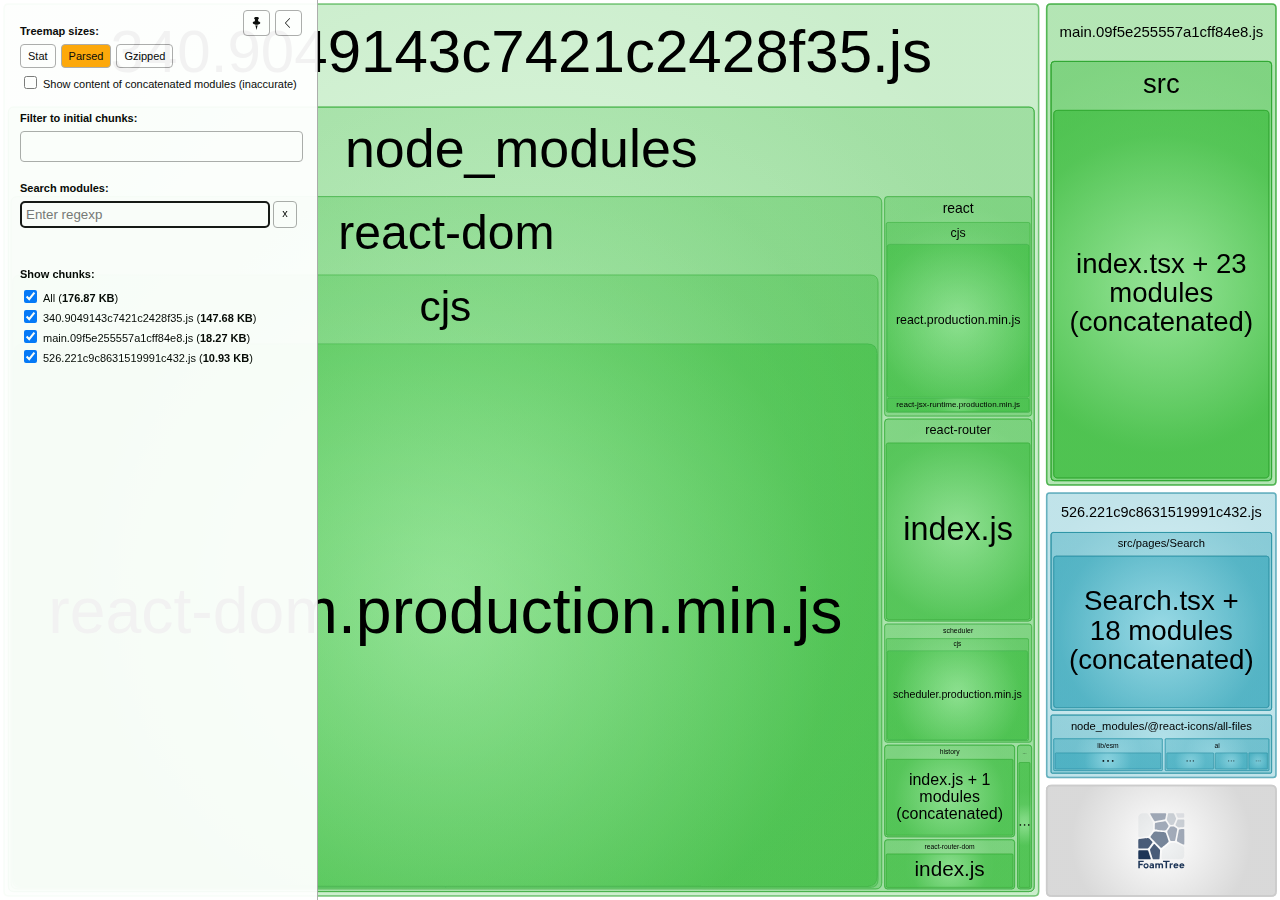
==== bundle-report.html @ 1efe7fc6 "Updates" ====
<!DOCTYPE html>
<html>
  <head>
    <meta charset="UTF-8"/>
    <meta name="viewport" content="width=device-width, initial-scale=1"/>
    <title>frontend-performance-basecamp [5 Sep 2024 at 18:11]</title>
    <link rel="shortcut icon" href="[data-uri]" type="image/x-icon" />

    <script>
      window.enableWebSocket = false;
    </script>
    <!-- viewer.js -->
<script>/*! For license information please see viewer.js.LICENSE.txt */
(()=>{var e={184:(e,t)=>{var n;
/*!
  Copyright (c) 2018 Jed Watson.
  Licensed under the MIT License (MIT), see
  http://jedwatson.github.io/classnames
*/!function(){"use strict";var i={}.hasOwnProperty;function r(){for(var e=[],t=0;t<arguments.length;t++){var n=arguments[t];if(n){var o=typeof n;if("string"===o||"number"===o)e.push(n);else if(Array.isArray(n)){if(n.length){var a=r.apply(null,n);a&&e.push(a)}}else if("object"===o)if(n.toString===Object.prototype.toString)for(var s in n)i.call(n,s)&&n[s]&&e.push(s);else e.push(n.toString())}}return e.join(" ")}e.exports?(r.default=r,e.exports=r):void 0===(n=function(){return r}.apply(t,[]))||(e.exports=n)}()},908:(e,t,n)=>{"use strict";n.d(t,{Z:()=>s});var i=n(15),r=n.n(i),o=n(645),a=n.n(o)()(r());a.push([e.id,".Button__button{background:#fff;border:1px solid #aaa;border-radius:4px;cursor:pointer;display:inline-block;font:var(--main-font);outline:none;padding:5px 7px;transition:background .3s ease;white-space:nowrap}.Button__button:focus,.Button__button:hover{background:#ffefd7}.Button__button.Button__active{background:orange;color:#000}.Button__button[disabled]{cursor:default}","",{version:3,sources:["webpack://./client/components/Button.css"],names:[],mappings:"AAAA,gBACE,eAAgB,CAChB,qBAAsB,CACtB,iBAAkB,CAClB,cAAe,CACf,oBAAqB,CACrB,qBAAsB,CACtB,YAAa,CACb,eAAgB,CAChB,8BAA+B,CAC/B,kBACF,CAEA,4CAEE,kBACF,CAEA,+BACE,iBAAmB,CACnB,UACF,CAEA,0BACE,cACF",sourcesContent:[".button {\n  background: #fff;\n  border: 1px solid #aaa;\n  border-radius: 4px;\n  cursor: pointer;\n  display: inline-block;\n  font: var(--main-font);\n  outline: none;\n  padding: 5px 7px;\n  transition: background .3s ease;\n  white-space: nowrap;\n}\n\n.button:focus,\n.button:hover {\n  background: #ffefd7;\n}\n\n.button.active {\n  background: #ffa500;\n  color: #000;\n}\n\n.button[disabled] {\n  cursor: default;\n}\n"],sourceRoot:""}]),a.locals={button:"Button__button",active:"Button__active"};const s=a},396:(e,t,n)=>{"use strict";n.d(t,{Z:()=>s});var i=n(15),r=n.n(i),o=n(645),a=n.n(o)()(r());a.push([e.id,".Checkbox__label{display:inline-block}.Checkbox__checkbox,.Checkbox__label{cursor:pointer}.Checkbox__itemText{margin-left:3px;position:relative;top:-2px;vertical-align:middle}","",{version:3,sources:["webpack://./client/components/Checkbox.css"],names:[],mappings:"AAAA,iBAEE,oBACF,CAEA,qCAJE,cAMF,CAEA,oBACE,eAAgB,CAChB,iBAAkB,CAClB,QAAS,CACT,qBACF",sourcesContent:[".label {\n  cursor: pointer;\n  display: inline-block;\n}\n\n.checkbox {\n  cursor: pointer;\n}\n\n.itemText {\n  margin-left: 3px;\n  position: relative;\n  top: -2px;\n  vertical-align: middle;\n}\n"],sourceRoot:""}]),a.locals={label:"Checkbox__label",checkbox:"Checkbox__checkbox",itemText:"Checkbox__itemText"};const s=a},213:(e,t,n)=>{"use strict";n.d(t,{Z:()=>s});var i=n(15),r=n.n(i),o=n(645),a=n.n(o)()(r());a.push([e.id,".CheckboxList__container{font:var(--main-font);white-space:nowrap}.CheckboxList__label{font-size:11px;font-weight:700;margin-bottom:7px}.CheckboxList__item+.CheckboxList__item{margin-top:1px}","",{version:3,sources:["webpack://./client/components/CheckboxList.css"],names:[],mappings:"AAAA,yBACE,qBAAsB,CACtB,kBACF,CAEA,qBACE,cAAe,CACf,eAAiB,CACjB,iBACF,CAEA,wCACE,cACF",sourcesContent:[".container {\n  font: var(--main-font);\n  white-space: nowrap;\n}\n\n.label {\n  font-size: 11px;\n  font-weight: bold;\n  margin-bottom: 7px;\n}\n\n.item + .item {\n  margin-top: 1px;\n}\n"],sourceRoot:""}]),a.locals={container:"CheckboxList__container",label:"CheckboxList__label",item:"CheckboxList__item"};const s=a},580:(e,t,n)=>{"use strict";n.d(t,{Z:()=>s});var i=n(15),r=n.n(i),o=n(645),a=n.n(o)()(r());a.push([e.id,".ContextMenu__container{background:#fff;border:1px solid #aaa;border-radius:4px;font:var(--main-font);list-style:none;opacity:1;padding:0;position:absolute;transition:opacity .2s ease,visibility .2s ease;visibility:visible;white-space:nowrap}.ContextMenu__hidden{opacity:0;visibility:hidden}","",{version:3,sources:["webpack://./client/components/ContextMenu.css"],names:[],mappings:"AAAA,wBAKE,eAAgB,CAChB,qBAAsB,CAFtB,iBAAkB,CAHlB,qBAAsB,CAMtB,eAAgB,CAChB,SAAU,CALV,SAAU,CADV,iBAAkB,CASlB,+CAAiD,CADjD,kBAAmB,CADnB,kBAGF,CAEA,qBACE,SAAU,CACV,iBACF",sourcesContent:[".container {\n  font: var(--main-font);\n  position: absolute;\n  padding: 0;\n  border-radius: 4px;\n  background: #fff;\n  border: 1px solid #aaa;\n  list-style: none;\n  opacity: 1;\n  white-space: nowrap;\n  visibility: visible;\n  transition: opacity .2s ease, visibility .2s ease;\n}\n\n.hidden {\n  opacity: 0;\n  visibility: hidden;\n}\n"],sourceRoot:""}]),a.locals={container:"ContextMenu__container",hidden:"ContextMenu__hidden"};const s=a},270:(e,t,n)=>{"use strict";n.d(t,{Z:()=>s});var i=n(15),r=n.n(i),o=n(645),a=n.n(o)()(r());a.push([e.id,".ContextMenuItem__item{cursor:pointer;margin:0;padding:8px 14px;-webkit-user-select:none;user-select:none}.ContextMenuItem__item:hover{background:#ffefd7}.ContextMenuItem__disabled{color:grey;cursor:default}.ContextMenuItem__item.ContextMenuItem__disabled:hover{background:transparent}","",{version:3,sources:["webpack://./client/components/ContextMenuItem.css"],names:[],mappings:"AAAA,uBACE,cAAe,CACf,QAAS,CACT,gBAAiB,CACjB,wBAAiB,CAAjB,gBACF,CAEA,6BACE,kBACF,CAEA,2BAEE,UAAW,CADX,cAEF,CAEA,uDACE,sBACF",sourcesContent:[".item {\n  cursor: pointer;\n  margin: 0;\n  padding: 8px 14px;\n  user-select: none;\n}\n\n.item:hover {\n  background: #ffefd7;\n}\n\n.disabled {\n  cursor: default;\n  color: gray;\n}\n\n.item.disabled:hover {\n  background: transparent;\n}\n"],sourceRoot:""}]),a.locals={item:"ContextMenuItem__item",disabled:"ContextMenuItem__disabled"};const s=a},172:(e,t,n)=>{"use strict";n.d(t,{Z:()=>s});var i=n(15),r=n.n(i),o=n(645),a=n.n(o)()(r());a.push([e.id,".Dropdown__container{font:var(--main-font);white-space:nowrap}.Dropdown__label{font-size:11px;font-weight:700;margin-bottom:7px}.Dropdown__input{border:1px solid #aaa;border-radius:4px;color:#7f7f7f;display:block;height:27px;width:100%}.Dropdown__option{cursor:pointer;padding:4px 0}","",{version:3,sources:["webpack://./client/components/Dropdown.css"],names:[],mappings:"AAAA,qBACE,qBAAsB,CACtB,kBACF,CAEA,iBACE,cAAe,CACf,eAAiB,CACjB,iBACF,CAEA,iBACE,qBAAsB,CACtB,iBAAkB,CAGlB,aAAc,CAFd,aAAc,CAGd,WAAY,CAFZ,UAGF,CAEA,kBAEE,cAAe,CADf,aAEF",sourcesContent:[".container {\n  font: var(--main-font);\n  white-space: nowrap;\n}\n\n.label {\n  font-size: 11px;\n  font-weight: bold;\n  margin-bottom: 7px;\n}\n\n.input {\n  border: 1px solid #aaa;\n  border-radius: 4px;\n  display: block;\n  width: 100%;\n  color: #7f7f7f;\n  height: 27px;\n}\n\n.option {\n  padding: 4px 0;\n  cursor: pointer;\n}\n"],sourceRoot:""}]),a.locals={container:"Dropdown__container",label:"Dropdown__label",input:"Dropdown__input",option:"Dropdown__option"};const s=a},746:(e,t,n)=>{"use strict";n.d(t,{Z:()=>s});var i=n(15),r=n.n(i),o=n(645),a=n.n(o)()(r());a.push([e.id,".Icon__icon{background:no-repeat 50%/contain;display:inline-block}","",{version:3,sources:["webpack://./client/components/Icon.css"],names:[],mappings:"AAAA,YACE,gCAAoC,CACpC,oBACF",sourcesContent:[".icon {\n  background: no-repeat center/contain;\n  display: inline-block;\n}\n"],sourceRoot:""}]),a.locals={icon:"Icon__icon"};const s=a},697:(e,t,n)=>{"use strict";n.d(t,{Z:()=>m});var i=n(15),r=n.n(i),o=n(645),a=n.n(o),s=n(667),u=n.n(s),l=n(911),c=n(752),h=n(570),f=n(868),d=a()(r()),p=u()(l.Z),g=u()(c.Z),b=u()(h.Z),v=u()(f.Z);d.push([e.id,".ModuleItem__container{background:no-repeat 0;cursor:pointer;margin-bottom:4px;padding-left:18px;position:relative;white-space:nowrap}.ModuleItem__container.ModuleItem__module{background-image:url("+p+");background-position-x:1px}.ModuleItem__container.ModuleItem__folder{background-image:url("+g+")}.ModuleItem__container.ModuleItem__chunk{background-image:url("+b+")}.ModuleItem__container.ModuleItem__invisible:hover:before{background:url("+v+') no-repeat 0;content:"";height:100%;left:0;position:absolute;top:1px;width:13px}',"",{version:3,sources:["webpack://./client/components/ModuleItem.css"],names:[],mappings:"AAAA,uBACE,sBAAiC,CACjC,cAAe,CACf,iBAAkB,CAClB,iBAAkB,CAClB,iBAAkB,CAClB,kBACF,CAEA,0CACE,wDAAkD,CAClD,yBACF,CAEA,0CACE,wDACF,CAEA,yCACE,wDACF,CAEA,0DACE,8DAAqE,CACrE,UAAW,CACX,WAAY,CACZ,MAAO,CAEP,iBAAkB,CADlB,OAAQ,CAER,UACF",sourcesContent:[".container {\n  background: no-repeat left center;\n  cursor: pointer;\n  margin-bottom: 4px;\n  padding-left: 18px;\n  position: relative;\n  white-space: nowrap;\n}\n\n.container.module {\n  background-image: url('../assets/icon-module.svg');\n  background-position-x: 1px;\n}\n\n.container.folder {\n  background-image: url('../assets/icon-folder.svg');\n}\n\n.container.chunk {\n  background-image: url('../assets/icon-chunk.svg');\n}\n\n.container.invisible:hover::before {\n  background: url('../assets/icon-invisible.svg') no-repeat left center;\n  content: \"\";\n  height: 100%;\n  left: 0;\n  top: 1px;\n  position: absolute;\n  width: 13px;\n}\n"],sourceRoot:""}]),d.locals={container:"ModuleItem__container",module:"ModuleItem__module",folder:"ModuleItem__folder",chunk:"ModuleItem__chunk",invisible:"ModuleItem__invisible"};const m=d},784:(e,t,n)=>{"use strict";n.d(t,{Z:()=>s});var i=n(15),r=n.n(i),o=n(645),a=n.n(o)()(r());a.push([e.id,".ModulesList__container{font:var(--main-font)}","",{version:3,sources:["webpack://./client/components/ModulesList.css"],names:[],mappings:"AAAA,wBACE,qBACF",sourcesContent:[".container {\n  font: var(--main-font);\n}\n"],sourceRoot:""}]),a.locals={container:"ModulesList__container"};const s=a},393:(e,t,n)=>{"use strict";n.d(t,{Z:()=>s});var i=n(15),r=n.n(i),o=n(645),a=n.n(o)()(r());a.push([e.id,".ModulesTreemap__container{align-items:stretch;display:flex;height:100%;position:relative;width:100%}.ModulesTreemap__map{flex:1}.ModulesTreemap__sidebarGroup{font:var(--main-font);margin-bottom:20px}.ModulesTreemap__showOption{margin-top:5px}.ModulesTreemap__activeSize{font-weight:700}.ModulesTreemap__foundModulesInfo{display:flex;font:var(--main-font);margin:8px 0 0}.ModulesTreemap__foundModulesInfoItem+.ModulesTreemap__foundModulesInfoItem{margin-left:15px}.ModulesTreemap__foundModulesContainer{margin-top:15px;max-height:600px;overflow:auto}.ModulesTreemap__foundModulesChunk+.ModulesTreemap__foundModulesChunk{margin-top:15px}.ModulesTreemap__foundModulesChunkName{cursor:pointer;font:var(--main-font);font-weight:700;margin-bottom:7px}.ModulesTreemap__foundModulesList{margin-left:7px}","",{version:3,sources:["webpack://./client/components/ModulesTreemap.css"],names:[],mappings:"AAAA,2BACE,mBAAoB,CACpB,YAAa,CACb,WAAY,CACZ,iBAAkB,CAClB,UACF,CAEA,qBACE,MACF,CAEA,8BACE,qBAAsB,CACtB,kBACF,CAEA,4BACE,cACF,CAEA,4BACE,eACF,CAEA,kCACE,YAAa,CACb,qBAAsB,CACtB,cACF,CAEA,4EACE,gBACF,CAEA,uCACE,eAAgB,CAChB,gBAAiB,CACjB,aACF,CAEA,sEACE,eACF,CAEA,uCACE,cAAe,CACf,qBAAsB,CACtB,eAAiB,CACjB,iBACF,CAEA,kCACE,eACF",sourcesContent:[".container {\n  align-items: stretch;\n  display: flex;\n  height: 100%;\n  position: relative;\n  width: 100%;\n}\n\n.map {\n  flex: 1;\n}\n\n.sidebarGroup {\n  font: var(--main-font);\n  margin-bottom: 20px;\n}\n\n.showOption {\n  margin-top: 5px;\n}\n\n.activeSize {\n  font-weight: bold;\n}\n\n.foundModulesInfo {\n  display: flex;\n  font: var(--main-font);\n  margin: 8px 0 0;\n}\n\n.foundModulesInfoItem + .foundModulesInfoItem {\n  margin-left: 15px;\n}\n\n.foundModulesContainer {\n  margin-top: 15px;\n  max-height: 600px;\n  overflow: auto;\n}\n\n.foundModulesChunk + .foundModulesChunk {\n  margin-top: 15px;\n}\n\n.foundModulesChunkName {\n  cursor: pointer;\n  font: var(--main-font);\n  font-weight: bold;\n  margin-bottom: 7px;\n}\n\n.foundModulesList {\n  margin-left: 7px;\n}\n"],sourceRoot:""}]),a.locals={container:"ModulesTreemap__container",map:"ModulesTreemap__map",sidebarGroup:"ModulesTreemap__sidebarGroup",showOption:"ModulesTreemap__showOption",activeSize:"ModulesTreemap__activeSize",foundModulesInfo:"ModulesTreemap__foundModulesInfo",foundModulesInfoItem:"ModulesTreemap__foundModulesInfoItem",foundModulesContainer:"ModulesTreemap__foundModulesContainer",foundModulesChunk:"ModulesTreemap__foundModulesChunk",foundModulesChunkName:"ModulesTreemap__foundModulesChunkName",foundModulesList:"ModulesTreemap__foundModulesList"};const s=a},976:(e,t,n)=>{"use strict";n.d(t,{Z:()=>s});var i=n(15),r=n.n(i),o=n(645),a=n.n(o)()(r());a.push([e.id,".Search__container{font:var(--main-font);white-space:nowrap}.Search__label{font-weight:700;margin-bottom:7px}.Search__row{display:flex}.Search__input{border:1px solid #aaa;border-radius:4px;display:block;flex:1;padding:5px}.Search__clear{flex:0 0 auto;line-height:1;margin-left:3px;padding:5px 8px 7px}","",{version:3,sources:["webpack://./client/components/Search.css"],names:[],mappings:"AAAA,mBACE,qBAAsB,CACtB,kBACF,CAEA,eACE,eAAiB,CACjB,iBACF,CAEA,aACE,YACF,CAEA,eACE,qBAAsB,CACtB,iBAAkB,CAClB,aAAc,CACd,MAAO,CACP,WACF,CAEA,eACE,aAAc,CACd,aAAc,CACd,eAAgB,CAChB,mBACF",sourcesContent:[".container {\n  font: var(--main-font);\n  white-space: nowrap;\n}\n\n.label {\n  font-weight: bold;\n  margin-bottom: 7px;\n}\n\n.row {\n  display: flex;\n}\n\n.input {\n  border: 1px solid #aaa;\n  border-radius: 4px;\n  display: block;\n  flex: 1;\n  padding: 5px;\n}\n\n.clear {\n  flex: 0 0 auto;\n  line-height: 1;\n  margin-left: 3px;\n  padding: 5px 8px 7px;\n}\n"],sourceRoot:""}]),a.locals={container:"Search__container",label:"Search__label",row:"Search__row",input:"Search__input",clear:"Search__clear"};const s=a},826:(e,t,n)=>{"use strict";n.d(t,{Z:()=>s});var i=n(15),r=n.n(i),o=n(645),a=n.n(o)()(r());a.push([e.id,".Sidebar__container{background:#fff;border:none;border-right:1px solid #aaa;box-sizing:border-box;max-width:calc(50% - 10px);opacity:.95;z-index:1}.Sidebar__container:not(.Sidebar__hidden){min-width:200px}.Sidebar__container:not(.Sidebar__pinned){bottom:0;position:absolute;top:0;transition:transform .2s ease}.Sidebar__container.Sidebar__pinned{position:relative}.Sidebar__container.Sidebar__left{left:0}.Sidebar__container.Sidebar__left.Sidebar__hidden{transform:translateX(calc(-100% + 7px))}.Sidebar__content{box-sizing:border-box;height:100%;overflow-y:auto;padding:25px 20px 20px;width:100%}.Sidebar__empty.Sidebar__pinned .Sidebar__content{padding:0}.Sidebar__pinButton,.Sidebar__toggleButton{cursor:pointer;height:26px;line-height:0;position:absolute;top:10px;width:27px}.Sidebar__pinButton{right:47px}.Sidebar__toggleButton{padding-left:6px;right:15px}.Sidebar__hidden .Sidebar__toggleButton{right:-35px;transition:transform .2s ease}.Sidebar__hidden .Sidebar__toggleButton:hover{transform:translateX(4px)}.Sidebar__resizer{bottom:0;cursor:col-resize;position:absolute;right:0;top:0;width:7px}","",{version:3,sources:["webpack://./client/components/Sidebar.css"],names:[],mappings:"AAEA,oBACE,eAAgB,CAEhB,WAA4B,CAA5B,2BAA4B,CAC5B,qBAAsB,CACtB,0BAA2B,CAC3B,WAAa,CACb,SACF,CAEA,0CACE,eACF,CAEA,0CACE,QAAS,CACT,iBAAkB,CAClB,KAAM,CACN,6BACF,CAEA,oCACE,iBACF,CAEA,kCACE,MACF,CAEA,kDACE,uCACF,CAEA,kBACE,qBAAsB,CACtB,WAAY,CACZ,eAAgB,CAChB,sBAAuB,CACvB,UACF,CAEA,kDACE,SACF,CAEA,2CAEE,cAAe,CACf,WAAY,CACZ,aAAc,CACd,iBAAkB,CAClB,QAAS,CACT,UACF,CAEA,oBACE,UACF,CAEA,uBACE,gBAAiB,CACjB,UACF,CAEA,wCACE,WAAY,CACZ,6BACF,CAEA,8CACE,yBACF,CAEA,kBACE,QAAS,CACT,iBAAkB,CAClB,iBAAkB,CAClB,OAAQ,CACR,KAAM,CACN,SACF",sourcesContent:["@value toggleTime: 200ms;\n\n.container {\n  background: #fff;\n  border: none;\n  border-right: 1px solid #aaa;\n  box-sizing: border-box;\n  max-width: calc(50% - 10px);\n  opacity: 0.95;\n  z-index: 1;\n}\n\n.container:not(.hidden) {\n  min-width: 200px;\n}\n\n.container:not(.pinned) {\n  bottom: 0;\n  position: absolute;\n  top: 0;\n  transition: transform toggleTime ease;\n}\n\n.container.pinned {\n  position: relative;\n}\n\n.container.left {\n  left: 0;\n}\n\n.container.left.hidden {\n  transform: translateX(calc(-100% + 7px));\n}\n\n.content {\n  box-sizing: border-box;\n  height: 100%;\n  overflow-y: auto;\n  padding: 25px 20px 20px;\n  width: 100%;\n}\n\n.empty.pinned .content {\n  padding: 0;\n}\n\n.pinButton,\n.toggleButton {\n  cursor: pointer;\n  height: 26px;\n  line-height: 0;\n  position: absolute;\n  top: 10px;\n  width: 27px;\n}\n\n.pinButton {\n  right: 47px;\n}\n\n.toggleButton {\n  padding-left: 6px;\n  right: 15px;\n}\n\n.hidden .toggleButton {\n  right: -35px;\n  transition: transform .2s ease;\n}\n\n.hidden .toggleButton:hover {\n  transform: translateX(4px);\n}\n\n.resizer {\n  bottom: 0;\n  cursor: col-resize;\n  position: absolute;\n  right: 0;\n  top: 0;\n  width: 7px;\n}\n"],sourceRoot:""}]),a.locals={toggleTime:".2s",container:"Sidebar__container",hidden:"Sidebar__hidden",pinned:"Sidebar__pinned",left:"Sidebar__left",content:"Sidebar__content",empty:"Sidebar__empty",pinButton:"Sidebar__pinButton",toggleButton:"Sidebar__toggleButton",resizer:"Sidebar__resizer"};const s=a},897:(e,t,n)=>{"use strict";n.d(t,{Z:()=>s});var i=n(15),r=n.n(i),o=n(645),a=n.n(o)()(r());a.push([e.id,".Switcher__container{font:var(--main-font);white-space:nowrap}.Switcher__label{font-size:11px;font-weight:700;margin-bottom:7px}.Switcher__item+.Switcher__item{margin-left:5px}","",{version:3,sources:["webpack://./client/components/Switcher.css"],names:[],mappings:"AAAA,qBACE,qBAAsB,CACtB,kBACF,CAEA,iBAEE,cAAe,CADf,eAAiB,CAEjB,iBACF,CAEA,gCACE,eACF",sourcesContent:[".container {\n  font: var(--main-font);\n  white-space: nowrap;\n}\n\n.label {\n  font-weight: bold;\n  font-size: 11px;\n  margin-bottom: 7px;\n}\n\n.item + .item {\n  margin-left: 5px;\n}\n"],sourceRoot:""}]),a.locals={container:"Switcher__container",label:"Switcher__label",item:"Switcher__item"};const s=a},527:(e,t,n)=>{"use strict";n.d(t,{Z:()=>s});var i=n(15),r=n.n(i),o=n(645),a=n.n(o)()(r());a.push([e.id,".Tooltip__container{background:#fff;border:1px solid #aaa;border-radius:4px;font:var(--main-font);opacity:.9;padding:5px 10px;position:absolute;transition:opacity .2s ease,visibility .2s ease;visibility:visible;white-space:nowrap}.Tooltip__hidden{opacity:0;visibility:hidden}","",{version:3,sources:["webpack://./client/components/Tooltip.css"],names:[],mappings:"AAAA,oBAKE,eAAgB,CAChB,qBAAsB,CAFtB,iBAAkB,CAHlB,qBAAsB,CAMtB,UAAY,CAJZ,gBAAiB,CADjB,iBAAkB,CAQlB,+CAAiD,CADjD,kBAAmB,CADnB,kBAGF,CAEA,iBACE,SAAU,CACV,iBACF",sourcesContent:[".container {\n  font: var(--main-font);\n  position: absolute;\n  padding: 5px 10px;\n  border-radius: 4px;\n  background: #fff;\n  border: 1px solid #aaa;\n  opacity: 0.9;\n  white-space: nowrap;\n  visibility: visible;\n  transition: opacity .2s ease, visibility .2s ease;\n}\n\n.hidden {\n  opacity: 0;\n  visibility: hidden;\n}\n"],sourceRoot:""}]),a.locals={container:"Tooltip__container",hidden:"Tooltip__hidden"};const s=a},194:(e,t,n)=>{"use strict";n.d(t,{Z:()=>s});var i=n(15),r=n.n(i),o=n(645),a=n.n(o)()(r());a.push([e.id,":root{--main-font:normal 11px Verdana,sans-serif}#app,body,html{height:100%;margin:0;overflow:hidden;padding:0;width:100%}body.resizing{-webkit-user-select:none!important;user-select:none!important}body.resizing *{pointer-events:none}body.resizing.col{cursor:col-resize!important}","",{version:3,sources:["webpack://./client/viewer.css"],names:[],mappings:"AAAA,MACE,0CACF,CAEA,eAGE,WAAY,CACZ,QAAS,CACT,eAAgB,CAChB,SAAU,CACV,UACF,CAEA,cACE,kCAA4B,CAA5B,0BACF,CAEA,gBACE,mBACF,CAEA,kBACE,2BACF",sourcesContent:[":root {\n  --main-font: normal 11px Verdana, sans-serif;\n}\n\n:global html,\n:global body,\n:global #app {\n  height: 100%;\n  margin: 0;\n  overflow: hidden;\n  padding: 0;\n  width: 100%;\n}\n\n:global body.resizing {\n  user-select: none !important;\n}\n\n:global body.resizing * {\n  pointer-events: none;\n}\n\n:global body.resizing.col {\n  cursor: col-resize !important;\n}\n"],sourceRoot:""}]);const s=a},645:e=>{"use strict";e.exports=function(e){var t=[];return t.toString=function(){return this.map((function(t){var n=e(t);return t[2]?"@media ".concat(t[2]," {").concat(n,"}"):n})).join("")},t.i=function(e,n,i){"string"==typeof e&&(e=[[null,e,""]]);var r={};if(i)for(var o=0;o<this.length;o++){var a=this[o][0];null!=a&&(r[a]=!0)}for(var s=0;s<e.length;s++){var u=[].concat(e[s]);i&&r[u[0]]||(n&&(u[2]?u[2]="".concat(n," and ").concat(u[2]):u[2]=n),t.push(u))}},t}},15:e=>{"use strict";function t(e,t){return function(e){if(Array.isArray(e))return e}(e)||function(e,t){var n=e&&("undefined"!=typeof Symbol&&e[Symbol.iterator]||e["@@iterator"]);if(null==n)return;var i,r,o=[],a=!0,s=!1;try{for(n=n.call(e);!(a=(i=n.next()).done)&&(o.push(i.value),!t||o.length!==t);a=!0);}catch(u){s=!0,r=u}finally{try{a||null==n.return||n.return()}finally{if(s)throw r}}return o}(e,t)||function(e,t){if(!e)return;if("string"==typeof e)return n(e,t);var i=Object.prototype.toString.call(e).slice(8,-1);"Object"===i&&e.constructor&&(i=e.constructor.name);if("Map"===i||"Set"===i)return Array.from(e);if("Arguments"===i||/^(?:Ui|I)nt(?:8|16|32)(?:Clamped)?Array$/.test(i))return n(e,t)}(e,t)||function(){throw new TypeError("Invalid attempt to destructure non-iterable instance.\nIn order to be iterable, non-array objects must have a [Symbol.iterator]() method.")}()}function n(e,t){(null==t||t>e.length)&&(t=e.length);for(var n=0,i=new Array(t);n<t;n++)i[n]=e[n];return i}e.exports=function(e){var n=t(e,4),i=n[1],r=n[3];if("function"==typeof btoa){var o=btoa(unescape(encodeURIComponent(JSON.stringify(r)))),a="sourceMappingURL=data:application/json;charset=utf-8;base64,".concat(o),s="/*# ".concat(a," */"),u=r.sources.map((function(e){return"/*# sourceURL=".concat(r.sourceRoot||"").concat(e," */")}));return[i].concat(u).concat([s]).join("\n")}return[i].join("\n")}},667:e=>{"use strict";e.exports=function(e,t){return t||(t={}),"string"!=typeof(e=e&&e.__esModule?e.default:e)?e:(/^['"].*['"]$/.test(e)&&(e=e.slice(1,-1)),t.hash&&(e+=t.hash),/["'() \t\n]/.test(e)||t.needQuotes?'"'.concat(e.replace(/"/g,'\\"').replace(/\n/g,"\\n"),'"'):e)}},296:e=>{function t(e,t,n){var i,r,o,a,s;function u(){var l=Date.now()-a;l<t&&l>=0?i=setTimeout(u,t-l):(i=null,n||(s=e.apply(o,r),o=r=null))}null==t&&(t=100);var l=function(){o=this,r=arguments,a=Date.now();var l=n&&!i;return i||(i=setTimeout(u,t)),l&&(s=e.apply(o,r),o=r=null),s};return l.clear=function(){i&&(clearTimeout(i),i=null)},l.flush=function(){i&&(s=e.apply(o,r),o=r=null,clearTimeout(i),i=null)},l}t.debounce=t,e.exports=t},150:e=>{"use strict";e.exports=e=>{if("string"!=typeof e)throw new TypeError("Expected a string");return e.replace(/[|\\{}()[\]^$+*?.]/g,"\\$&").replace(/-/g,"\\x2d")}},755:function(e){e.exports=function(){"use strict";var e=/^(b|B)$/,t={iec:{bits:["b","Kib","Mib","Gib","Tib","Pib","Eib","Zib","Yib"],bytes:["B","KiB","MiB","GiB","TiB","PiB","EiB","ZiB","YiB"]},jedec:{bits:["b","Kb","Mb","Gb","Tb","Pb","Eb","Zb","Yb"],bytes:["B","KB","MB","GB","TB","PB","EB","ZB","YB"]}},n={iec:["","kibi","mebi","gibi","tebi","pebi","exbi","zebi","yobi"],jedec:["","kilo","mega","giga","tera","peta","exa","zetta","yotta"]},i={floor:Math.floor,ceil:Math.ceil};function r(r){var o,a,s,u,l,c,h,f,d,p,g,b,v,m,y,C,w,_,x,A,S=arguments.length>1&&void 0!==arguments[1]?arguments[1]:{},M=[],T=0;if(isNaN(r))throw new TypeError("Invalid number");if(s=!0===S.bits,y=!0===S.unix,b=!0===S.pad,a=S.base||2,v=void 0!==S.round?S.round:y?1:2,h=void 0!==S.locale?S.locale:"",f=S.localeOptions||{},C=void 0!==S.separator?S.separator:"",w=void 0!==S.spacer?S.spacer:y?"":" ",x=S.symbols||{},_=2===a&&S.standard||"jedec",g=S.output||"string",l=!0===S.fullform,c=S.fullforms instanceof Array?S.fullforms:[],o=void 0!==S.exponent?S.exponent:-1,A=i[S.roundingMethod]||Math.round,u=a>2?1e3:1024,(d=(p=Number(r))<0)&&(p=-p),(-1===o||isNaN(o))&&(o=Math.floor(Math.log(p)/Math.log(u)))<0&&(o=0),o>8&&(o=8),"exponent"===g)return o;if(0===p)M[0]=0,m=M[1]=y?"":t[_][s?"bits":"bytes"][o];else{T=p/(2===a?Math.pow(2,10*o):Math.pow(1e3,o)),s&&(T*=8)>=u&&o<8&&(T/=u,o++);var k=Math.pow(10,o>0?v:0);M[0]=A(T*k)/k,M[0]===u&&o<8&&void 0===S.exponent&&(M[0]=1,o++),m=M[1]=10===a&&1===o?s?"kb":"kB":t[_][s?"bits":"bytes"][o],y&&(M[1]="jedec"===_?M[1].charAt(0):o>0?M[1].replace(/B$/,""):M[1],e.test(M[1])&&(M[0]=Math.floor(M[0]),M[1]=""))}if(d&&(M[0]=-M[0]),M[1]=x[M[1]]||M[1],!0===h?M[0]=M[0].toLocaleString():h.length>0?M[0]=M[0].toLocaleString(h,f):C.length>0&&(M[0]=M[0].toString().replace(".",C)),b&&!1===Number.isInteger(M[0])&&v>0){var z=C||".",D=M[0].toString().split(z),B=D[1]||"",L=B.length,E=v-L;M[0]="".concat(D[0]).concat(z).concat(B.padEnd(L+E,"0"))}return l&&(M[1]=c[o]?c[o]:n[_][o]+(s?"bit":"byte")+(1===M[0]?"":"s")),"array"===g?M:"object"===g?{value:M[0],symbol:M[1],exponent:o,unit:m}:M.join(w)}return r.partial=function(e){return function(t){return r(t,e)}},r}()},379:(e,t,n)=>{"use strict";var i,r=function(){return void 0===i&&(i=Boolean(window&&document&&document.all&&!window.atob)),i},o=function(){var e={};return function(t){if(void 0===e[t]){var n=document.querySelector(t);if(window.HTMLIFrameElement&&n instanceof window.HTMLIFrameElement)try{n=n.contentDocument.head}catch(i){n=null}e[t]=n}return e[t]}}(),a=[];function s(e){for(var t=-1,n=0;n<a.length;n++)if(a[n].identifier===e){t=n;break}return t}function u(e,t){for(var n={},i=[],r=0;r<e.length;r++){var o=e[r],u=t.base?o[0]+t.base:o[0],l=n[u]||0,c="".concat(u," ").concat(l);n[u]=l+1;var h=s(c),f={css:o[1],media:o[2],sourceMap:o[3]};-1!==h?(a[h].references++,a[h].updater(f)):a.push({identifier:c,updater:b(f,t),references:1}),i.push(c)}return i}function l(e){var t=document.createElement("style"),i=e.attributes||{};if(void 0===i.nonce){var r=n.nc;r&&(i.nonce=r)}if(Object.keys(i).forEach((function(e){t.setAttribute(e,i[e])})),"function"==typeof e.insert)e.insert(t);else{var a=o(e.insert||"head");if(!a)throw new Error("Couldn't find a style target. This probably means that the value for the 'insert' parameter is invalid.");a.appendChild(t)}return t}var c,h=(c=[],function(e,t){return c[e]=t,c.filter(Boolean).join("\n")});function f(e,t,n,i){var r=n?"":i.media?"@media ".concat(i.media," {").concat(i.css,"}"):i.css;if(e.styleSheet)e.styleSheet.cssText=h(t,r);else{var o=document.createTextNode(r),a=e.childNodes;a[t]&&e.removeChild(a[t]),a.length?e.insertBefore(o,a[t]):e.appendChild(o)}}function d(e,t,n){var i=n.css,r=n.media,o=n.sourceMap;if(r?e.setAttribute("media",r):e.removeAttribute("media"),o&&"undefined"!=typeof btoa&&(i+="\n/*# sourceMappingURL=data:application/json;base64,".concat(btoa(unescape(encodeURIComponent(JSON.stringify(o))))," */")),e.styleSheet)e.styleSheet.cssText=i;else{for(;e.firstChild;)e.removeChild(e.firstChild);e.appendChild(document.createTextNode(i))}}var p=null,g=0;function b(e,t){var n,i,r;if(t.singleton){var o=g++;n=p||(p=l(t)),i=f.bind(null,n,o,!1),r=f.bind(null,n,o,!0)}else n=l(t),i=d.bind(null,n,t),r=function(){!function(e){if(null===e.parentNode)return!1;e.parentNode.removeChild(e)}(n)};return i(e),function(t){if(t){if(t.css===e.css&&t.media===e.media&&t.sourceMap===e.sourceMap)return;i(e=t)}else r()}}e.exports=function(e,t){(t=t||{}).singleton||"boolean"==typeof t.singleton||(t.singleton=r());var n=u(e=e||[],t);return function(e){if(e=e||[],"[object Array]"===Object.prototype.toString.call(e)){for(var i=0;i<n.length;i++){var r=s(n[i]);a[r].references--}for(var o=u(e,t),l=0;l<n.length;l++){var c=s(n[l]);0===a[c].references&&(a[c].updater(),a.splice(c,1))}n=o}}}},570:(e,t,n)=>{"use strict";n.d(t,{Z:()=>i});const i="[data-uri]"},752:(e,t,n)=>{"use strict";n.d(t,{Z:()=>i});const i="[data-uri]"},868:(e,t,n)=>{"use strict";n.d(t,{Z:()=>i});const i="[data-uri]"},911:(e,t,n)=>{"use strict";n.d(t,{Z:()=>i});const i="[data-uri]"}},t={};function n(i){var r=t[i];if(void 0!==r)return r.exports;var o=t[i]={id:i,exports:{}};return e[i].call(o.exports,o,o.exports,n),o.exports}n.n=e=>{var t=e&&e.__esModule?()=>e.default:()=>e;return n.d(t,{a:t}),t},n.d=(e,t)=>{for(var i in t)n.o(t,i)&&!n.o(e,i)&&Object.defineProperty(e,i,{enumerable:!0,get:t[i]})},n.o=(e,t)=>Object.prototype.hasOwnProperty.call(e,t),n.nc=void 0,(()=>{"use strict";var e,t,i,r,o,a={},s=[],u=/acit|ex(?:s|g|n|p|$)|rph|grid|ows|mnc|ntw|ine[ch]|zoo|^ord|itera/i;function l(e,t){for(var n in t)e[n]=t[n];return e}function c(e){var t=e.parentNode;t&&t.removeChild(e)}function h(e,t,n){var i,r,o,a=arguments,s={};for(o in t)"key"==o?i=t[o]:"ref"==o?r=t[o]:s[o]=t[o];if(arguments.length>3)for(n=[n],o=3;o<arguments.length;o++)n.push(a[o]);if(null!=n&&(s.children=n),"function"==typeof e&&null!=e.defaultProps)for(o in e.defaultProps)void 0===s[o]&&(s[o]=e.defaultProps[o]);return f(e,s,i,r,null)}function f(t,n,i,r,o){var a={type:t,props:n,key:i,ref:r,__k:null,__:null,__b:0,__e:null,__d:void 0,__c:null,__h:null,constructor:void 0,__v:null==o?++e.__v:o};return null!=e.vnode&&e.vnode(a),a}function d(){return{current:null}}function p(e){return e.children}function g(e,t){this.props=e,this.context=t}function b(e,t){if(null==t)return e.__?b(e.__,e.__.__k.indexOf(e)+1):null;for(var n;t<e.__k.length;t++)if(null!=(n=e.__k[t])&&null!=n.__e)return n.__e;return"function"==typeof e.type?b(e):null}function v(e){var t,n;if(null!=(e=e.__)&&null!=e.__c){for(e.__e=e.__c.base=null,t=0;t<e.__k.length;t++)if(null!=(n=e.__k[t])&&null!=n.__e){e.__e=e.__c.base=n.__e;break}return v(e)}}function m(n){(!n.__d&&(n.__d=!0)&&t.push(n)&&!y.__r++||r!==e.debounceRendering)&&((r=e.debounceRendering)||i)(y)}function y(){for(var e;y.__r=t.length;)e=t.sort((function(e,t){return e.__v.__b-t.__v.__b})),t=[],e.some((function(e){var t,n,i,r,o,a;e.__d&&(o=(r=(t=e).__v).__e,(a=t.__P)&&(n=[],(i=l({},r)).__v=r.__v+1,k(a,r,i,t.__n,void 0!==a.ownerSVGElement,null!=r.__h?[o]:null,n,null==o?b(r):o,r.__h),z(n,r),r.__e!=o&&v(r)))}))}function C(e,t,n,i,r,o,u,l,c,h){var d,g,v,m,y,C,_,A=i&&i.__k||s,S=A.length;for(n.__k=[],d=0;d<t.length;d++)if(null!=(m=n.__k[d]=null==(m=t[d])||"boolean"==typeof m?null:"string"==typeof m||"number"==typeof m||"bigint"==typeof m?f(null,m,null,null,m):Array.isArray(m)?f(p,{children:m},null,null,null):m.__b>0?f(m.type,m.props,m.key,null,m.__v):m)){if(m.__=n,m.__b=n.__b+1,null===(v=A[d])||v&&m.key==v.key&&m.type===v.type)A[d]=void 0;else for(g=0;g<S;g++){if((v=A[g])&&m.key==v.key&&m.type===v.type){A[g]=void 0;break}v=null}k(e,m,v=v||a,r,o,u,l,c,h),y=m.__e,(g=m.ref)&&v.ref!=g&&(_||(_=[]),v.ref&&_.push(v.ref,null,m),_.push(g,m.__c||y,m)),null!=y?(null==C&&(C=y),"function"==typeof m.type&&null!=m.__k&&m.__k===v.__k?m.__d=c=w(m,c,e):c=x(e,m,v,A,y,c),h||"option"!==n.type?"function"==typeof n.type&&(n.__d=c):e.value=""):c&&v.__e==c&&c.parentNode!=e&&(c=b(v))}for(n.__e=C,d=S;d--;)null!=A[d]&&("function"==typeof n.type&&null!=A[d].__e&&A[d].__e==n.__d&&(n.__d=b(i,d+1)),L(A[d],A[d]));if(_)for(d=0;d<_.length;d++)B(_[d],_[++d],_[++d])}function w(e,t,n){var i,r;for(i=0;i<e.__k.length;i++)(r=e.__k[i])&&(r.__=e,t="function"==typeof r.type?w(r,t,n):x(n,r,r,e.__k,r.__e,t));return t}function _(e,t){return t=t||[],null==e||"boolean"==typeof e||(Array.isArray(e)?e.some((function(e){_(e,t)})):t.push(e)),t}function x(e,t,n,i,r,o){var a,s,u;if(void 0!==t.__d)a=t.__d,t.__d=void 0;else if(null==n||r!=o||null==r.parentNode)e:if(null==o||o.parentNode!==e)e.appendChild(r),a=null;else{for(s=o,u=0;(s=s.nextSibling)&&u<i.length;u+=2)if(s==r)break e;e.insertBefore(r,o),a=o}return void 0!==a?a:r.nextSibling}function A(e,t,n){"-"===t[0]?e.setProperty(t,n):e[t]=null==n?"":"number"!=typeof n||u.test(t)?n:n+"px"}function S(e,t,n,i,r){var o;e:if("style"===t)if("string"==typeof n)e.style.cssText=n;else{if("string"==typeof i&&(e.style.cssText=i=""),i)for(t in i)n&&t in n||A(e.style,t,"");if(n)for(t in n)i&&n[t]===i[t]||A(e.style,t,n[t])}else if("o"===t[0]&&"n"===t[1])o=t!==(t=t.replace(/Capture$/,"")),t=t.toLowerCase()in e?t.toLowerCase().slice(2):t.slice(2),e.l||(e.l={}),e.l[t+o]=n,n?i||e.addEventListener(t,o?T:M,o):e.removeEventListener(t,o?T:M,o);else if("dangerouslySetInnerHTML"!==t){if(r)t=t.replace(/xlink[H:h]/,"h").replace(/sName$/,"s");else if("href"!==t&&"list"!==t&&"form"!==t&&"tabIndex"!==t&&"download"!==t&&t in e)try{e[t]=null==n?"":n;break e}catch(e){}"function"==typeof n||(null!=n&&(!1!==n||"a"===t[0]&&"r"===t[1])?e.setAttribute(t,n):e.removeAttribute(t))}}function M(t){this.l[t.type+!1](e.event?e.event(t):t)}function T(t){this.l[t.type+!0](e.event?e.event(t):t)}function k(t,n,i,r,o,a,s,u,c){var h,f,d,b,v,m,y,w,_,x,A,S=n.type;if(void 0!==n.constructor)return null;null!=i.__h&&(c=i.__h,u=n.__e=i.__e,n.__h=null,a=[u]),(h=e.__b)&&h(n);try{e:if("function"==typeof S){if(w=n.props,_=(h=S.contextType)&&r[h.__c],x=h?_?_.props.value:h.__:r,i.__c?y=(f=n.__c=i.__c).__=f.__E:("prototype"in S&&S.prototype.render?n.__c=f=new S(w,x):(n.__c=f=new g(w,x),f.constructor=S,f.render=E),_&&_.sub(f),f.props=w,f.state||(f.state={}),f.context=x,f.__n=r,d=f.__d=!0,f.__h=[]),null==f.__s&&(f.__s=f.state),null!=S.getDerivedStateFromProps&&(f.__s==f.state&&(f.__s=l({},f.__s)),l(f.__s,S.getDerivedStateFromProps(w,f.__s))),b=f.props,v=f.state,d)null==S.getDerivedStateFromProps&&null!=f.componentWillMount&&f.componentWillMount(),null!=f.componentDidMount&&f.__h.push(f.componentDidMount);else{if(null==S.getDerivedStateFromProps&&w!==b&&null!=f.componentWillReceiveProps&&f.componentWillReceiveProps(w,x),!f.__e&&null!=f.shouldComponentUpdate&&!1===f.shouldComponentUpdate(w,f.__s,x)||n.__v===i.__v){f.props=w,f.state=f.__s,n.__v!==i.__v&&(f.__d=!1),f.__v=n,n.__e=i.__e,n.__k=i.__k,n.__k.forEach((function(e){e&&(e.__=n)})),f.__h.length&&s.push(f);break e}null!=f.componentWillUpdate&&f.componentWillUpdate(w,f.__s,x),null!=f.componentDidUpdate&&f.__h.push((function(){f.componentDidUpdate(b,v,m)}))}f.context=x,f.props=w,f.state=f.__s,(h=e.__r)&&h(n),f.__d=!1,f.__v=n,f.__P=t,h=f.render(f.props,f.state,f.context),f.state=f.__s,null!=f.getChildContext&&(r=l(l({},r),f.getChildContext())),d||null==f.getSnapshotBeforeUpdate||(m=f.getSnapshotBeforeUpdate(b,v)),A=null!=h&&h.type===p&&null==h.key?h.props.children:h,C(t,Array.isArray(A)?A:[A],n,i,r,o,a,s,u,c),f.base=n.__e,n.__h=null,f.__h.length&&s.push(f),y&&(f.__E=f.__=null),f.__e=!1}else null==a&&n.__v===i.__v?(n.__k=i.__k,n.__e=i.__e):n.__e=D(i.__e,n,i,r,o,a,s,c);(h=e.diffed)&&h(n)}catch(t){n.__v=null,(c||null!=a)&&(n.__e=u,n.__h=!!c,a[a.indexOf(u)]=null),e.__e(t,n,i)}}function z(t,n){e.__c&&e.__c(n,t),t.some((function(n){try{t=n.__h,n.__h=[],t.some((function(e){e.call(n)}))}catch(t){e.__e(t,n.__v)}}))}function D(e,t,n,i,r,o,u,l){var h,f,d,p,g=n.props,b=t.props,v=t.type,m=0;if("svg"===v&&(r=!0),null!=o)for(;m<o.length;m++)if((h=o[m])&&(h===e||(v?h.localName==v:3==h.nodeType))){e=h,o[m]=null;break}if(null==e){if(null===v)return document.createTextNode(b);e=r?document.createElementNS("http://www.w3.org/2000/svg",v):document.createElement(v,b.is&&b),o=null,l=!1}if(null===v)g===b||l&&e.data===b||(e.data=b);else{if(o=o&&s.slice.call(e.childNodes),f=(g=n.props||a).dangerouslySetInnerHTML,d=b.dangerouslySetInnerHTML,!l){if(null!=o)for(g={},p=0;p<e.attributes.length;p++)g[e.attributes[p].name]=e.attributes[p].value;(d||f)&&(d&&(f&&d.__html==f.__html||d.__html===e.innerHTML)||(e.innerHTML=d&&d.__html||""))}if(function(e,t,n,i,r){var o;for(o in n)"children"===o||"key"===o||o in t||S(e,o,null,n[o],i);for(o in t)r&&"function"!=typeof t[o]||"children"===o||"key"===o||"value"===o||"checked"===o||n[o]===t[o]||S(e,o,t[o],n[o],i)}(e,b,g,r,l),d)t.__k=[];else if(m=t.props.children,C(e,Array.isArray(m)?m:[m],t,n,i,r&&"foreignObject"!==v,o,u,e.firstChild,l),null!=o)for(m=o.length;m--;)null!=o[m]&&c(o[m]);l||("value"in b&&void 0!==(m=b.value)&&(m!==e.value||"progress"===v&&!m)&&S(e,"value",m,g.value,!1),"checked"in b&&void 0!==(m=b.checked)&&m!==e.checked&&S(e,"checked",m,g.checked,!1))}return e}function B(t,n,i){try{"function"==typeof t?t(n):t.current=n}catch(t){e.__e(t,i)}}function L(t,n,i){var r,o,a;if(e.unmount&&e.unmount(t),(r=t.ref)&&(r.current&&r.current!==t.__e||B(r,null,n)),i||"function"==typeof t.type||(i=null!=(o=t.__e)),t.__e=t.__d=void 0,null!=(r=t.__c)){if(r.componentWillUnmount)try{r.componentWillUnmount()}catch(t){e.__e(t,n)}r.base=r.__P=null}if(r=t.__k)for(a=0;a<r.length;a++)r[a]&&L(r[a],n,i);null!=o&&c(o)}function E(e,t,n){return this.constructor(e,n)}function j(t,n,i){var r,o,u;e.__&&e.__(t,n),o=(r="function"==typeof i)?null:i&&i.__k||n.__k,u=[],k(n,t=(!r&&i||n).__k=h(p,null,[t]),o||a,a,void 0!==n.ownerSVGElement,!r&&i?[i]:o?null:n.firstChild?s.slice.call(n.childNodes):null,u,!r&&i?i:o?o.__e:n.firstChild,r),z(u,t)}function O(e,t){j(e,t,O)}function I(e,t,n){var i,r,o,a=arguments,s=l({},e.props);for(o in t)"key"==o?i=t[o]:"ref"==o?r=t[o]:s[o]=t[o];if(arguments.length>3)for(n=[n],o=3;o<arguments.length;o++)n.push(a[o]);return null!=n&&(s.children=n),f(e.type,s,i||e.key,r||e.ref,null)}function N(e,t,n,i){n&&Object.defineProperty(e,t,{enumerable:n.enumerable,configurable:n.configurable,writable:n.writable,value:n.initializer?n.initializer.call(i):void 0})}function P(e,t,n,i,r){var o={};return Object.keys(i).forEach((function(e){o[e]=i[e]})),o.enumerable=!!o.enumerable,o.configurable=!!o.configurable,("value"in o||o.initializer)&&(o.writable=!0),o=n.slice().reverse().reduce((function(n,i){return i(e,t,n)||n}),o),r&&void 0!==o.initializer&&(o.value=o.initializer?o.initializer.call(r):void 0,o.initializer=void 0),void 0===o.initializer&&(Object.defineProperty(e,t,o),o=null),o}e={__e:function(e,t){for(var n,i,r;t=t.__;)if((n=t.__c)&&!n.__)try{if((i=n.constructor)&&null!=i.getDerivedStateFromError&&(n.setState(i.getDerivedStateFromError(e)),r=n.__d),null!=n.componentDidCatch&&(n.componentDidCatch(e),r=n.__d),r)return n.__E=n}catch(t){e=t}throw e},__v:0},g.prototype.setState=function(e,t){var n;n=null!=this.__s&&this.__s!==this.state?this.__s:this.__s=l({},this.state),"function"==typeof e&&(e=e(l({},n),this.props)),e&&l(n,e),null!=e&&this.__v&&(t&&this.__h.push(t),m(this))},g.prototype.forceUpdate=function(e){this.__v&&(this.__e=!0,e&&this.__h.push(e),m(this))},g.prototype.render=p,t=[],i="function"==typeof Promise?Promise.prototype.then.bind(Promise.resolve()):setTimeout,y.__r=0,o=0;const F=[];Object.freeze(F);const R={};function G(){return++at.mobxGuid}function H(e){throw U(!1,e),"X"}function U(e,t){if(!e)throw new Error("[mobx] "+(t||"An invariant failed, however the error is obfuscated because this is a production build."))}Object.freeze(R);function q(e){let t=!1;return function(){if(!t)return t=!0,e.apply(this,arguments)}}const V=()=>{};function W(e){return null!==e&&"object"==typeof e}function Z(e){if(null===e||"object"!=typeof e)return!1;const t=Object.getPrototypeOf(e);return t===Object.prototype||null===t}function $(e,t,n){Object.defineProperty(e,t,{enumerable:!1,writable:!0,configurable:!0,value:n})}function K(e,t){const n="isMobX"+e;return t.prototype[n]=!0,function(e){return W(e)&&!0===e[n]}}function Y(e){return e instanceof Map}function J(e){return e instanceof Set}function X(e){const t=new Set;for(let n in e)t.add(n);return Object.getOwnPropertySymbols(e).forEach((n=>{Object.getOwnPropertyDescriptor(e,n).enumerable&&t.add(n)})),Array.from(t)}function Q(e){return e&&e.toString?e.toString():new String(e).toString()}function ee(e){return null===e?null:"object"==typeof e?""+e:e}const te="undefined"!=typeof Reflect&&Reflect.ownKeys?Reflect.ownKeys:Object.getOwnPropertySymbols?e=>Object.getOwnPropertyNames(e).concat(Object.getOwnPropertySymbols(e)):Object.getOwnPropertyNames,ne=Symbol("mobx administration");class ie{constructor(e="Atom@"+G()){this.name=e,this.isPendingUnobservation=!1,this.isBeingObserved=!1,this.observers=new Set,this.diffValue=0,this.lastAccessedBy=0,this.lowestObserverState=Be.NOT_TRACKING}onBecomeObserved(){this.onBecomeObservedListeners&&this.onBecomeObservedListeners.forEach((e=>e()))}onBecomeUnobserved(){this.onBecomeUnobservedListeners&&this.onBecomeUnobservedListeners.forEach((e=>e()))}reportObserved(){return ft(this)}reportChanged(){ct(),function(e){if(e.lowestObserverState===Be.STALE)return;e.lowestObserverState=Be.STALE,e.observers.forEach((t=>{t.dependenciesState===Be.UP_TO_DATE&&(t.isTracing!==Le.NONE&&dt(t,e),t.onBecomeStale()),t.dependenciesState=Be.STALE}))}(this),ht()}toString(){return this.name}}const re=K("Atom",ie);function oe(e,t=V,n=V){const i=new ie(e);var r;return t!==V&&Bt("onBecomeObserved",i,t,r),n!==V&&Dt(i,n),i}const ae={identity:function(e,t){return e===t},structural:function(e,t){return _n(e,t)},default:function(e,t){return Object.is(e,t)},shallow:function(e,t){return _n(e,t,1)}},se=Symbol("mobx did run lazy initializers"),ue=Symbol("mobx pending decorators"),le={},ce={};function he(e,t){const n=t?le:ce;return n[e]||(n[e]={configurable:!0,enumerable:t,get(){return fe(this),this[e]},set(t){fe(this),this[e]=t}})}function fe(e){if(!0===e[se])return;const t=e[ue];if(t){$(e,se,!0);const n=[...Object.getOwnPropertySymbols(t),...Object.keys(t)];for(const i of n){const n=t[i];n.propertyCreator(e,n.prop,n.descriptor,n.decoratorTarget,n.decoratorArguments)}}}function de(e,t){return function(){let n;const i=function(i,r,o,a){if(!0===a)return t(i,r,o,i,n),null;if(!Object.prototype.hasOwnProperty.call(i,ue)){const e=i[ue];$(i,ue,Object.assign({},e))}return i[ue][r]={prop:r,propertyCreator:t,descriptor:o,decoratorTarget:i,decoratorArguments:n},he(r,e)};return pe(arguments)?(n=F,i.apply(null,arguments)):(n=Array.prototype.slice.call(arguments),i)}}function pe(e){return(2===e.length||3===e.length)&&("string"==typeof e[1]||"symbol"==typeof e[1])||4===e.length&&!0===e[3]}function ge(e,t,n){return Rt(e)?e:Array.isArray(e)?Me.array(e,{name:n}):Z(e)?Me.object(e,void 0,{name:n}):Y(e)?Me.map(e,{name:n}):J(e)?Me.set(e,{name:n}):e}function be(e){return e}function ve(e){U(e);const t=de(!0,((t,n,i,r,o)=>{const a=i?i.initializer?i.initializer.call(t):i.value:void 0;dn(t).addObservableProp(n,a,e)}));return t.enhancer=e,t}const me={deep:!0,name:void 0,defaultDecorator:void 0,proxy:!0};function ye(e){return null==e?me:"string"==typeof e?{name:e,deep:!0,proxy:!0}:e}Object.freeze(me);const Ce=ve(ge),we=ve((function(e,t,n){return null==e||mn(e)||nn(e)||sn(e)||hn(e)?e:Array.isArray(e)?Me.array(e,{name:n,deep:!1}):Z(e)?Me.object(e,void 0,{name:n,deep:!1}):Y(e)?Me.map(e,{name:n,deep:!1}):J(e)?Me.set(e,{name:n,deep:!1}):H(!1)})),_e=ve(be),xe=ve((function(e,t,n){return _n(e,t)?t:e}));function Ae(e){return e.defaultDecorator?e.defaultDecorator.enhancer:!1===e.deep?be:ge}const Se={box(e,t){arguments.length>2&&Te("box");const n=ye(t);return new Xe(e,Ae(n),n.name,!0,n.equals)},array(e,t){arguments.length>2&&Te("array");const n=ye(t);return function(e,t,n="ObservableArray@"+G(),i=!1){const r=new Qt(n,t,i);o=r.values,a=ne,s=r,Object.defineProperty(o,a,{enumerable:!1,writable:!1,configurable:!0,value:s});var o,a,s;const u=new Proxy(r.values,Xt);if(r.proxy=u,e&&e.length){const t=Ye(!0);r.spliceWithArray(0,0,e),Je(t)}return u}(e,Ae(n),n.name)},map(e,t){arguments.length>2&&Te("map");const n=ye(t);return new an(e,Ae(n),n.name)},set(e,t){arguments.length>2&&Te("set");const n=ye(t);return new cn(e,Ae(n),n.name)},object(e,t,n){"string"==typeof arguments[1]&&Te("object");const i=ye(n);if(!1===i.proxy)return Et({},e,t,i);{const n=jt(i),r=function(e){const t=new Proxy(e,Vt);return e[ne].proxy=t,t}(Et({},void 0,void 0,i));return Ot(r,e,t,n),r}},ref:_e,shallow:we,deep:Ce,struct:xe},Me=function(e,t,n){if("string"==typeof arguments[1]||"symbol"==typeof arguments[1])return Ce.apply(null,arguments);if(Rt(e))return e;const i=Z(e)?Me.object(e,t,n):Array.isArray(e)?Me.array(e,t):Y(e)?Me.map(e,t):J(e)?Me.set(e,t):e;if(i!==e)return i;H(!1)};function Te(e){H(`Expected one or two arguments to observable.${e}. Did you accidentally try to use observable.${e} as decorator?`)}Object.keys(Se).forEach((e=>Me[e]=Se[e]));const ke=de(!1,((e,t,n,i,r)=>{const{get:o,set:a}=n,s=r[0]||{};dn(e).addComputedProp(e,t,Object.assign({get:o,set:a,context:e},s))})),ze=ke({equals:ae.structural}),De=function(e,t,n){if("string"==typeof t)return ke.apply(null,arguments);if(null!==e&&"object"==typeof e&&1===arguments.length)return ke.apply(null,arguments);const i="object"==typeof t?t:{};return i.get=e,i.set="function"==typeof t?t:i.set,i.name=i.name||e.name||"",new Qe(i)};var Be,Le;De.struct=ze,function(e){e[e.NOT_TRACKING=-1]="NOT_TRACKING",e[e.UP_TO_DATE=0]="UP_TO_DATE",e[e.POSSIBLY_STALE=1]="POSSIBLY_STALE",e[e.STALE=2]="STALE"}(Be||(Be={})),function(e){e[e.NONE=0]="NONE",e[e.LOG=1]="LOG",e[e.BREAK=2]="BREAK"}(Le||(Le={}));class Ee{constructor(e){this.cause=e}}function je(e){return e instanceof Ee}function Oe(e){switch(e.dependenciesState){case Be.UP_TO_DATE:return!1;case Be.NOT_TRACKING:case Be.STALE:return!0;case Be.POSSIBLY_STALE:{const t=He(!0),n=Re(),i=e.observing,r=i.length;for(let o=0;o<r;o++){const r=i[o];if(et(r)){if(at.disableErrorBoundaries)r.get();else try{r.get()}catch(u){return Ge(n),Ue(t),!0}if(e.dependenciesState===Be.STALE)return Ge(n),Ue(t),!0}}return qe(e),Ge(n),Ue(t),!1}}}function Ie(e){const t=e.observers.size>0;at.computationDepth>0&&t&&H(!1),at.allowStateChanges||!t&&"strict"!==at.enforceActions||H(!1)}function Ne(e,t,n){const i=He(!0);qe(e),e.newObserving=new Array(e.observing.length+100),e.unboundDepsCount=0,e.runId=++at.runId;const r=at.trackingDerivation;let o;if(at.trackingDerivation=e,!0===at.disableErrorBoundaries)o=t.call(n);else try{o=t.call(n)}catch(u){o=new Ee(u)}return at.trackingDerivation=r,function(e){const t=e.observing,n=e.observing=e.newObserving;let i=Be.UP_TO_DATE,r=0,o=e.unboundDepsCount;for(let a=0;a<o;a++){const e=n[a];0===e.diffValue&&(e.diffValue=1,r!==a&&(n[r]=e),r++),e.dependenciesState>i&&(i=e.dependenciesState)}n.length=r,e.newObserving=null,o=t.length;for(;o--;){const n=t[o];0===n.diffValue&&ut(n,e),n.diffValue=0}for(;r--;){const t=n[r];1===t.diffValue&&(t.diffValue=0,st(t,e))}i!==Be.UP_TO_DATE&&(e.dependenciesState=i,e.onBecomeStale())}(e),Ue(i),o}function Pe(e){const t=e.observing;e.observing=[];let n=t.length;for(;n--;)ut(t[n],e);e.dependenciesState=Be.NOT_TRACKING}function Fe(e){const t=Re();try{return e()}finally{Ge(t)}}function Re(){const e=at.trackingDerivation;return at.trackingDerivation=null,e}function Ge(e){at.trackingDerivation=e}function He(e){const t=at.allowStateReads;return at.allowStateReads=e,t}function Ue(e){at.allowStateReads=e}function qe(e){if(e.dependenciesState===Be.UP_TO_DATE)return;e.dependenciesState=Be.UP_TO_DATE;const t=e.observing;let n=t.length;for(;n--;)t[n].lowestObserverState=Be.UP_TO_DATE}let Ve=0,We=1;const Ze=Object.getOwnPropertyDescriptor((()=>{}),"name");Ze&&Ze.configurable;function $e(e,t,n){const i=function(){return Ke(e,t,n||this,arguments)};return i.isMobxAction=!0,i}function Ke(e,t,n,i){const r=function(e,t,n){const i=!1;let r=0;0;const o=Re();ct();const a=Ye(!0),s=He(!0),u={prevDerivation:o,prevAllowStateChanges:a,prevAllowStateReads:s,notifySpy:i,startTime:r,actionId:We++,parentActionId:Ve};return Ve=u.actionId,u}();try{return t.apply(n,i)}catch(o){throw r.error=o,o}finally{!function(e){Ve!==e.actionId&&H("invalid action stack. did you forget to finish an action?");Ve=e.parentActionId,void 0!==e.error&&(at.suppressReactionErrors=!0);Je(e.prevAllowStateChanges),Ue(e.prevAllowStateReads),ht(),Ge(e.prevDerivation),e.notifySpy;at.suppressReactionErrors=!1}(r)}}function Ye(e){const t=at.allowStateChanges;return at.allowStateChanges=e,t}function Je(e){at.allowStateChanges=e}class Xe extends ie{constructor(e,t,n="ObservableValue@"+G(),i=!0,r=ae.default){super(n),this.enhancer=t,this.name=n,this.equals=r,this.hasUnreportedChange=!1,this.value=t(e,void 0,n)}dehanceValue(e){return void 0!==this.dehancer?this.dehancer(e):e}set(e){this.value;if((e=this.prepareNewValue(e))!==at.UNCHANGED){0,this.setNewValue(e)}}prepareNewValue(e){if(Ie(this),Wt(this)){const t=$t(this,{object:this,type:"update",newValue:e});if(!t)return at.UNCHANGED;e=t.newValue}return e=this.enhancer(e,this.value,this.name),this.equals(this.value,e)?at.UNCHANGED:e}setNewValue(e){const t=this.value;this.value=e,this.reportChanged(),Kt(this)&&Jt(this,{type:"update",object:this,newValue:e,oldValue:t})}get(){return this.reportObserved(),this.dehanceValue(this.value)}intercept(e){return Zt(this,e)}observe(e,t){return t&&e({object:this,type:"update",newValue:this.value,oldValue:void 0}),Yt(this,e)}toJSON(){return this.get()}toString(){return`${this.name}[${this.value}]`}valueOf(){return ee(this.get())}[Symbol.toPrimitive](){return this.valueOf()}}K("ObservableValue",Xe);class Qe{constructor(e){this.dependenciesState=Be.NOT_TRACKING,this.observing=[],this.newObserving=null,this.isBeingObserved=!1,this.isPendingUnobservation=!1,this.observers=new Set,this.diffValue=0,this.runId=0,this.lastAccessedBy=0,this.lowestObserverState=Be.UP_TO_DATE,this.unboundDepsCount=0,this.__mapid="#"+G(),this.value=new Ee(null),this.isComputing=!1,this.isRunningSetter=!1,this.isTracing=Le.NONE,U(e.get,"missing option for computed: get"),this.derivation=e.get,this.name=e.name||"ComputedValue@"+G(),e.set&&(this.setter=$e(this.name+"-setter",e.set)),this.equals=e.equals||(e.compareStructural||e.struct?ae.structural:ae.default),this.scope=e.context,this.requiresReaction=!!e.requiresReaction,this.keepAlive=!!e.keepAlive}onBecomeStale(){!function(e){if(e.lowestObserverState!==Be.UP_TO_DATE)return;e.lowestObserverState=Be.POSSIBLY_STALE,e.observers.forEach((t=>{t.dependenciesState===Be.UP_TO_DATE&&(t.dependenciesState=Be.POSSIBLY_STALE,t.isTracing!==Le.NONE&&dt(t,e),t.onBecomeStale())}))}(this)}onBecomeObserved(){this.onBecomeObservedListeners&&this.onBecomeObservedListeners.forEach((e=>e()))}onBecomeUnobserved(){this.onBecomeUnobservedListeners&&this.onBecomeUnobservedListeners.forEach((e=>e()))}get(){this.isComputing&&H(`Cycle detected in computation ${this.name}: ${this.derivation}`),0!==at.inBatch||0!==this.observers.size||this.keepAlive?(ft(this),Oe(this)&&this.trackAndCompute()&&function(e){if(e.lowestObserverState===Be.STALE)return;e.lowestObserverState=Be.STALE,e.observers.forEach((t=>{t.dependenciesState===Be.POSSIBLY_STALE?t.dependenciesState=Be.STALE:t.dependenciesState===Be.UP_TO_DATE&&(e.lowestObserverState=Be.UP_TO_DATE)}))}(this)):Oe(this)&&(this.warnAboutUntrackedRead(),ct(),this.value=this.computeValue(!1),ht());const e=this.value;if(je(e))throw e.cause;return e}peek(){const e=this.computeValue(!1);if(je(e))throw e.cause;return e}set(e){if(this.setter){U(!this.isRunningSetter,`The setter of computed value '${this.name}' is trying to update itself. Did you intend to update an _observable_ value, instead of the computed property?`),this.isRunningSetter=!0;try{this.setter.call(this.scope,e)}finally{this.isRunningSetter=!1}}else U(!1,!1)}trackAndCompute(){const e=this.value,t=this.dependenciesState===Be.NOT_TRACKING,n=this.computeValue(!0),i=t||je(e)||je(n)||!this.equals(e,n);return i&&(this.value=n),i}computeValue(e){let t;if(this.isComputing=!0,at.computationDepth++,e)t=Ne(this,this.derivation,this.scope);else if(!0===at.disableErrorBoundaries)t=this.derivation.call(this.scope);else try{t=this.derivation.call(this.scope)}catch(u){t=new Ee(u)}return at.computationDepth--,this.isComputing=!1,t}suspend(){this.keepAlive||(Pe(this),this.value=void 0)}observe(e,t){let n,i=!0;return Tt((()=>{let r=this.get();if(!i||t){const t=Re();e({type:"update",object:this,newValue:r,oldValue:n}),Ge(t)}i=!1,n=r}))}warnAboutUntrackedRead(){}toJSON(){return this.get()}toString(){return`${this.name}[${this.derivation.toString()}]`}valueOf(){return ee(this.get())}[Symbol.toPrimitive](){return this.valueOf()}}const et=K("ComputedValue",Qe);class tt{constructor(){this.version=5,this.UNCHANGED={},this.trackingDerivation=null,this.computationDepth=0,this.runId=0,this.mobxGuid=0,this.inBatch=0,this.pendingUnobservations=[],this.pendingReactions=[],this.isRunningReactions=!1,this.allowStateChanges=!0,this.allowStateReads=!0,this.enforceActions=!1,this.spyListeners=[],this.globalReactionErrorHandlers=[],this.computedRequiresReaction=!1,this.reactionRequiresObservable=!1,this.observableRequiresReaction=!1,this.computedConfigurable=!1,this.disableErrorBoundaries=!1,this.suppressReactionErrors=!1}}const nt={};function it(){return"undefined"!=typeof window?window:"undefined"!=typeof self?self:nt}let rt=!0,ot=!1,at=function(){const e=it();return e.__mobxInstanceCount>0&&!e.__mobxGlobals&&(rt=!1),e.__mobxGlobals&&e.__mobxGlobals.version!==(new tt).version&&(rt=!1),rt?e.__mobxGlobals?(e.__mobxInstanceCount+=1,e.__mobxGlobals.UNCHANGED||(e.__mobxGlobals.UNCHANGED={}),e.__mobxGlobals):(e.__mobxInstanceCount=1,e.__mobxGlobals=new tt):(setTimeout((()=>{ot||H("There are multiple, different versions of MobX active. Make sure MobX is loaded only once or use `configure({ isolateGlobalState: true })`")}),1),new tt)}();function st(e,t){e.observers.add(t),e.lowestObserverState>t.dependenciesState&&(e.lowestObserverState=t.dependenciesState)}function ut(e,t){e.observers.delete(t),0===e.observers.size&&lt(e)}function lt(e){!1===e.isPendingUnobservation&&(e.isPendingUnobservation=!0,at.pendingUnobservations.push(e))}function ct(){at.inBatch++}function ht(){if(0==--at.inBatch){vt();const e=at.pendingUnobservations;for(let t=0;t<e.length;t++){const n=e[t];n.isPendingUnobservation=!1,0===n.observers.size&&(n.isBeingObserved&&(n.isBeingObserved=!1,n.onBecomeUnobserved()),n instanceof Qe&&n.suspend())}at.pendingUnobservations=[]}}function ft(e){const t=at.trackingDerivation;return null!==t?(t.runId!==e.lastAccessedBy&&(e.lastAccessedBy=t.runId,t.newObserving[t.unboundDepsCount++]=e,e.isBeingObserved||(e.isBeingObserved=!0,e.onBecomeObserved())),!0):(0===e.observers.size&&at.inBatch>0&&lt(e),!1)}function dt(e,t){if(console.log(`[mobx.trace] '${e.name}' is invalidated due to a change in: '${t.name}'`),e.isTracing===Le.BREAK){const n=[];pt(It(e),n,1),new Function(`debugger;\n/*\nTracing '${e.name}'\n\nYou are entering this break point because derivation '${e.name}' is being traced and '${t.name}' is now forcing it to update.\nJust follow the stacktrace you should now see in the devtools to see precisely what piece of your code is causing this update\nThe stackframe you are looking for is at least ~6-8 stack-frames up.\n\n${e instanceof Qe?e.derivation.toString().replace(/[*]\//g,"/"):""}\n\nThe dependencies for this derivation are:\n\n${n.join("\n")}\n*/\n    `)()}}function pt(e,t,n){t.length>=1e3?t.push("(and many more)"):(t.push(`${new Array(n).join("\t")}${e.name}`),e.dependencies&&e.dependencies.forEach((e=>pt(e,t,n+1))))}class gt{constructor(e="Reaction@"+G(),t,n,i=!1){this.name=e,this.onInvalidate=t,this.errorHandler=n,this.requiresObservable=i,this.observing=[],this.newObserving=[],this.dependenciesState=Be.NOT_TRACKING,this.diffValue=0,this.runId=0,this.unboundDepsCount=0,this.__mapid="#"+G(),this.isDisposed=!1,this._isScheduled=!1,this._isTrackPending=!1,this._isRunning=!1,this.isTracing=Le.NONE}onBecomeStale(){this.schedule()}schedule(){this._isScheduled||(this._isScheduled=!0,at.pendingReactions.push(this),vt())}isScheduled(){return this._isScheduled}runReaction(){if(!this.isDisposed){if(ct(),this._isScheduled=!1,Oe(this)){this._isTrackPending=!0;try{this.onInvalidate(),this._isTrackPending}catch(u){this.reportExceptionInDerivation(u)}}ht()}}track(e){if(this.isDisposed)return;ct();this._isRunning=!0;const t=Ne(this,e,void 0);this._isRunning=!1,this._isTrackPending=!1,this.isDisposed&&Pe(this),je(t)&&this.reportExceptionInDerivation(t.cause),ht()}reportExceptionInDerivation(e){if(this.errorHandler)return void this.errorHandler(e,this);if(at.disableErrorBoundaries)throw e;const t=`[mobx] Encountered an uncaught exception that was thrown by a reaction or observer component, in: '${this}'`;at.suppressReactionErrors?console.warn(`[mobx] (error in reaction '${this.name}' suppressed, fix error of causing action below)`):console.error(t,e),at.globalReactionErrorHandlers.forEach((t=>t(e,this)))}dispose(){this.isDisposed||(this.isDisposed=!0,this._isRunning||(ct(),Pe(this),ht()))}getDisposer(){const e=this.dispose.bind(this);return e[ne]=this,e}toString(){return`Reaction[${this.name}]`}trace(e=!1){!function(...e){let t=!1;"boolean"==typeof e[e.length-1]&&(t=e.pop());const n=function(e){switch(e.length){case 0:return at.trackingDerivation;case 1:return yn(e[0]);case 2:return yn(e[0],e[1])}}(e);if(!n)return H(!1);n.isTracing===Le.NONE&&console.log(`[mobx.trace] '${n.name}' tracing enabled`);n.isTracing=t?Le.BREAK:Le.LOG}(this,e)}}let bt=e=>e();function vt(){at.inBatch>0||at.isRunningReactions||bt(mt)}function mt(){at.isRunningReactions=!0;const e=at.pendingReactions;let t=0;for(;e.length>0;){100==++t&&(console.error(`Reaction doesn't converge to a stable state after 100 iterations. Probably there is a cycle in the reactive function: ${e[0]}`),e.splice(0));let n=e.splice(0);for(let e=0,t=n.length;e<t;e++)n[e].runReaction()}at.isRunningReactions=!1}const yt=K("Reaction",gt);function Ct(e){const t=bt;bt=n=>e((()=>t(n)))}function wt(e){return console.warn("[mobx.spy] Is a no-op in production builds"),function(){}}function _t(){H(!1)}function xt(e){return function(t,n,i){if(i){if(i.value)return{value:$e(e,i.value),enumerable:!1,configurable:!0,writable:!0};const{initializer:t}=i;return{enumerable:!1,configurable:!0,writable:!0,initializer(){return $e(e,t.call(this))}}}return At(e).apply(this,arguments)}}function At(e){return function(t,n,i){Object.defineProperty(t,n,{configurable:!0,enumerable:!1,get(){},set(t){$(this,n,St(e,t))}})}}const St=function(e,t,n,i){return 1===arguments.length&&"function"==typeof e?$e(e.name||"<unnamed action>",e):2===arguments.length&&"function"==typeof t?$e(e,t):1===arguments.length&&"string"==typeof e?xt(e):!0!==i?xt(t).apply(null,arguments):void $(e,t,$e(e.name||t,n.value,this))};function Mt(e,t,n){$(e,t,$e(t,n.bind(e)))}function Tt(e,t=R){const n=t&&t.name||e.name||"Autorun@"+G();let i;if(!t.scheduler&&!t.delay)i=new gt(n,(function(){this.track(r)}),t.onError,t.requiresObservable);else{const e=zt(t);let o=!1;i=new gt(n,(()=>{o||(o=!0,e((()=>{o=!1,i.isDisposed||i.track(r)})))}),t.onError,t.requiresObservable)}function r(){e(i)}return i.schedule(),i.getDisposer()}St.bound=function(e,t,n,i){return!0===i?(Mt(e,t,n.value),null):n?{configurable:!0,enumerable:!1,get(){return Mt(this,t,n.value||n.initializer.call(this)),this[t]},set:_t}:{enumerable:!1,configurable:!0,set(e){Mt(this,t,e)},get(){}}};const kt=e=>e();function zt(e){return e.scheduler?e.scheduler:e.delay?t=>setTimeout(t,e.delay):kt}function Dt(e,t,n){return Bt("onBecomeUnobserved",e,t,n)}function Bt(e,t,n,i){const r="function"==typeof i?yn(t,n):yn(t),o="function"==typeof i?i:n,a=`${e}Listeners`;r[a]?r[a].add(o):r[a]=new Set([o]);return"function"!=typeof r[e]?H(!1):function(){const e=r[a];e&&(e.delete(o),0===e.size&&delete r[a])}}function Lt(e){const{enforceActions:t,computedRequiresReaction:n,computedConfigurable:i,disableErrorBoundaries:r,reactionScheduler:o,reactionRequiresObservable:a,observableRequiresReaction:s}=e;if(!0===e.isolateGlobalState&&((at.pendingReactions.length||at.inBatch||at.isRunningReactions)&&H("isolateGlobalState should be called before MobX is running any reactions"),ot=!0,rt&&(0==--it().__mobxInstanceCount&&(it().__mobxGlobals=void 0),at=new tt)),void 0!==t){let e;switch(t){case!0:case"observed":e=!0;break;case!1:case"never":e=!1;break;case"strict":case"always":e="strict";break;default:H(`Invalid value for 'enforceActions': '${t}', expected 'never', 'always' or 'observed'`)}at.enforceActions=e,at.allowStateChanges=!0!==e&&"strict"!==e}void 0!==n&&(at.computedRequiresReaction=!!n),void 0!==a&&(at.reactionRequiresObservable=!!a),void 0!==s&&(at.observableRequiresReaction=!!s,at.allowStateReads=!at.observableRequiresReaction),void 0!==i&&(at.computedConfigurable=!!i),void 0!==r&&(!0===r&&console.warn("WARNING: Debug feature only. MobX will NOT recover from errors when `disableErrorBoundaries` is enabled."),at.disableErrorBoundaries=!!r),o&&Ct(o)}function Et(e,t,n,i){const r=jt(i=ye(i));return fe(e),dn(e,i.name,r.enhancer),t&&Ot(e,t,n,r),e}function jt(e){return e.defaultDecorator||(!1===e.deep?_e:Ce)}function Ot(e,t,n,i){ct();try{const r=te(t);for(const o of r){const r=Object.getOwnPropertyDescriptor(t,o);0;0;const a=(n&&o in n?n[o]:r.get?ke:i)(e,o,r,!0);a&&Object.defineProperty(e,o,a)}}finally{ht()}}function It(e,t){return Nt(yn(e,t))}function Nt(e){const t={name:e.name};return e.observing&&e.observing.length>0&&(t.dependencies=function(e){const t=[];return e.forEach((e=>{-1===t.indexOf(e)&&t.push(e)})),t}(e.observing).map(Nt)),t}function Pt(){this.message="FLOW_CANCELLED"}function Ft(e,t){return null!=e&&(void 0!==t?!!mn(e)&&e[ne].values.has(t):mn(e)||!!e[ne]||re(e)||yt(e)||et(e))}function Rt(e){return 1!==arguments.length&&H(!1),Ft(e)}function Gt(e,t,n){if(2!==arguments.length||hn(e))if(mn(e)){const i=e[ne];i.values.get(t)?i.write(t,n):i.addObservableProp(t,n,i.defaultEnhancer)}else if(sn(e))e.set(t,n);else if(hn(e))e.add(t);else{if(!nn(e))return H(!1);"number"!=typeof t&&(t=parseInt(t,10)),U(t>=0,`Not a valid index: '${t}'`),ct(),t>=e.length&&(e.length=t+1),e[t]=n,ht()}else{ct();const n=t;try{for(let t in n)Gt(e,t,n[t])}finally{ht()}}}Pt.prototype=Object.create(Error.prototype);function Ht(e,t){ct();try{return e.apply(t)}finally{ht()}}function Ut(e){return e[ne]}function qt(e){return"string"==typeof e||"number"==typeof e||"symbol"==typeof e}const Vt={has(e,t){if(t===ne||"constructor"===t||t===se)return!0;const n=Ut(e);return qt(t)?n.has(t):t in e},get(e,t){if(t===ne||"constructor"===t||t===se)return e[t];const n=Ut(e),i=n.values.get(t);if(i instanceof ie){const e=i.get();return void 0===e&&n.has(t),e}return qt(t)&&n.has(t),e[t]},set:(e,t,n)=>!!qt(t)&&(Gt(e,t,n),!0),deleteProperty(e,t){if(!qt(t))return!1;return Ut(e).remove(t),!0},ownKeys:e=>(Ut(e).keysAtom.reportObserved(),Reflect.ownKeys(e)),preventExtensions:e=>(H("Dynamic observable objects cannot be frozen"),!1)};function Wt(e){return void 0!==e.interceptors&&e.interceptors.length>0}function Zt(e,t){const n=e.interceptors||(e.interceptors=[]);return n.push(t),q((()=>{const e=n.indexOf(t);-1!==e&&n.splice(e,1)}))}function $t(e,t){const n=Re();try{const i=[...e.interceptors||[]];for(let e=0,n=i.length;e<n&&(t=i[e](t),U(!t||t.type,"Intercept handlers should return nothing or a change object"),t);e++);return t}finally{Ge(n)}}function Kt(e){return void 0!==e.changeListeners&&e.changeListeners.length>0}function Yt(e,t){const n=e.changeListeners||(e.changeListeners=[]);return n.push(t),q((()=>{const e=n.indexOf(t);-1!==e&&n.splice(e,1)}))}function Jt(e,t){const n=Re();let i=e.changeListeners;if(i){i=i.slice();for(let e=0,n=i.length;e<n;e++)i[e](t);Ge(n)}}const Xt={get:(e,t)=>t===ne?e[ne]:"length"===t?e[ne].getArrayLength():"number"==typeof t?en.get.call(e,t):"string"!=typeof t||isNaN(t)?en.hasOwnProperty(t)?en[t]:e[t]:en.get.call(e,parseInt(t)),set:(e,t,n)=>("length"===t&&e[ne].setArrayLength(n),"number"==typeof t&&en.set.call(e,t,n),"symbol"==typeof t||isNaN(t)?e[t]=n:en.set.call(e,parseInt(t),n),!0),preventExtensions:e=>(H("Observable arrays cannot be frozen"),!1)};class Qt{constructor(e,t,n){this.owned=n,this.values=[],this.proxy=void 0,this.lastKnownLength=0,this.atom=new ie(e||"ObservableArray@"+G()),this.enhancer=(n,i)=>t(n,i,e+"[..]")}dehanceValue(e){return void 0!==this.dehancer?this.dehancer(e):e}dehanceValues(e){return void 0!==this.dehancer&&e.length>0?e.map(this.dehancer):e}intercept(e){return Zt(this,e)}observe(e,t=!1){return t&&e({object:this.proxy,type:"splice",index:0,added:this.values.slice(),addedCount:this.values.length,removed:[],removedCount:0}),Yt(this,e)}getArrayLength(){return this.atom.reportObserved(),this.values.length}setArrayLength(e){if("number"!=typeof e||e<0)throw new Error("[mobx.array] Out of range: "+e);let t=this.values.length;if(e!==t)if(e>t){const n=new Array(e-t);for(let i=0;i<e-t;i++)n[i]=void 0;this.spliceWithArray(t,0,n)}else this.spliceWithArray(e,t-e)}updateArrayLength(e,t){if(e!==this.lastKnownLength)throw new Error("[mobx] Modification exception: the internal structure of an observable array was changed.");this.lastKnownLength+=t}spliceWithArray(e,t,n){Ie(this.atom);const i=this.values.length;if(void 0===e?e=0:e>i?e=i:e<0&&(e=Math.max(0,i+e)),t=1===arguments.length?i-e:null==t?0:Math.max(0,Math.min(t,i-e)),void 0===n&&(n=F),Wt(this)){const i=$t(this,{object:this.proxy,type:"splice",index:e,removedCount:t,added:n});if(!i)return F;t=i.removedCount,n=i.added}n=0===n.length?n:n.map((e=>this.enhancer(e,void 0)));const r=this.spliceItemsIntoValues(e,t,n);return 0===t&&0===n.length||this.notifyArraySplice(e,n,r),this.dehanceValues(r)}spliceItemsIntoValues(e,t,n){if(n.length<1e4)return this.values.splice(e,t,...n);{const i=this.values.slice(e,e+t);return this.values=this.values.slice(0,e).concat(n,this.values.slice(e+t)),i}}notifyArrayChildUpdate(e,t,n){const i=!this.owned&&!1,r=Kt(this),o=r||i?{object:this.proxy,type:"update",index:e,newValue:t,oldValue:n}:null;this.atom.reportChanged(),r&&Jt(this,o)}notifyArraySplice(e,t,n){const i=!this.owned&&!1,r=Kt(this),o=r||i?{object:this.proxy,type:"splice",index:e,removed:n,added:t,removedCount:n.length,addedCount:t.length}:null;this.atom.reportChanged(),r&&Jt(this,o)}}const en={intercept(e){return this[ne].intercept(e)},observe(e,t=!1){return this[ne].observe(e,t)},clear(){return this.splice(0)},replace(e){const t=this[ne];return t.spliceWithArray(0,t.values.length,e)},toJS(){return this.slice()},toJSON(){return this.toJS()},splice(e,t,...n){const i=this[ne];switch(arguments.length){case 0:return[];case 1:return i.spliceWithArray(e);case 2:return i.spliceWithArray(e,t)}return i.spliceWithArray(e,t,n)},spliceWithArray(e,t,n){return this[ne].spliceWithArray(e,t,n)},push(...e){const t=this[ne];return t.spliceWithArray(t.values.length,0,e),t.values.length},pop(){return this.splice(Math.max(this[ne].values.length-1,0),1)[0]},shift(){return this.splice(0,1)[0]},unshift(...e){const t=this[ne];return t.spliceWithArray(0,0,e),t.values.length},reverse(){const e=this.slice();return e.reverse.apply(e,arguments)},sort(e){const t=this.slice();return t.sort.apply(t,arguments)},remove(e){const t=this[ne],n=t.dehanceValues(t.values).indexOf(e);return n>-1&&(this.splice(n,1),!0)},get(e){const t=this[ne];if(t){if(e<t.values.length)return t.atom.reportObserved(),t.dehanceValue(t.values[e]);console.warn(`[mobx.array] Attempt to read an array index (${e}) that is out of bounds (${t.values.length}). Please check length first. Out of bound indices will not be tracked by MobX`)}},set(e,t){const n=this[ne],i=n.values;if(e<i.length){Ie(n.atom);const r=i[e];if(Wt(n)){const i=$t(n,{type:"update",object:n.proxy,index:e,newValue:t});if(!i)return;t=i.newValue}(t=n.enhancer(t,r))!==r&&(i[e]=t,n.notifyArrayChildUpdate(e,t,r))}else{if(e!==i.length)throw new Error(`[mobx.array] Index out of bounds, ${e} is larger than ${i.length}`);n.spliceWithArray(e,0,[t])}}};["concat","flat","includes","indexOf","join","lastIndexOf","slice","toString","toLocaleString"].forEach((e=>{"function"==typeof Array.prototype[e]&&(en[e]=function(){const t=this[ne];t.atom.reportObserved();const n=t.dehanceValues(t.values);return n[e].apply(n,arguments)})})),["every","filter","find","findIndex","flatMap","forEach","map","some"].forEach((e=>{"function"==typeof Array.prototype[e]&&(en[e]=function(t,n){const i=this[ne];i.atom.reportObserved();return i.dehanceValues(i.values)[e](((e,i)=>t.call(n,e,i,this)),n)})})),["reduce","reduceRight"].forEach((e=>{en[e]=function(){const t=this[ne];t.atom.reportObserved();const n=arguments[0];return arguments[0]=(e,i,r)=>(i=t.dehanceValue(i),n(e,i,r,this)),t.values[e].apply(t.values,arguments)}}));const tn=K("ObservableArrayAdministration",Qt);function nn(e){return W(e)&&tn(e[ne])}var rn;const on={};class an{constructor(e,t=ge,n="ObservableMap@"+G()){if(this.enhancer=t,this.name=n,this[rn]=on,this._keysAtom=oe(`${this.name}.keys()`),this[Symbol.toStringTag]="Map","function"!=typeof Map)throw new Error("mobx.map requires Map polyfill for the current browser. Check babel-polyfill or core-js/es6/map.js");this._data=new Map,this._hasMap=new Map,this.merge(e)}_has(e){return this._data.has(e)}has(e){if(!at.trackingDerivation)return this._has(e);let t=this._hasMap.get(e);if(!t){const n=t=new Xe(this._has(e),be,`${this.name}.${Q(e)}?`,!1);this._hasMap.set(e,n),Dt(n,(()=>this._hasMap.delete(e)))}return t.get()}set(e,t){const n=this._has(e);if(Wt(this)){const i=$t(this,{type:n?"update":"add",object:this,newValue:t,name:e});if(!i)return this;t=i.newValue}return n?this._updateValue(e,t):this._addValue(e,t),this}delete(e){if(Ie(this._keysAtom),Wt(this)){if(!$t(this,{type:"delete",object:this,name:e}))return!1}if(this._has(e)){const t=!1,n=Kt(this),i=n||t?{type:"delete",object:this,oldValue:this._data.get(e).value,name:e}:null;return Ht((()=>{this._keysAtom.reportChanged(),this._updateHasMapEntry(e,!1);this._data.get(e).setNewValue(void 0),this._data.delete(e)})),n&&Jt(this,i),!0}return!1}_updateHasMapEntry(e,t){let n=this._hasMap.get(e);n&&n.setNewValue(t)}_updateValue(e,t){const n=this._data.get(e);if((t=n.prepareNewValue(t))!==at.UNCHANGED){const i=!1,r=Kt(this),o=r||i?{type:"update",object:this,oldValue:n.value,name:e,newValue:t}:null;0,n.setNewValue(t),r&&Jt(this,o)}}_addValue(e,t){Ie(this._keysAtom),Ht((()=>{const n=new Xe(t,this.enhancer,`${this.name}.${Q(e)}`,!1);this._data.set(e,n),t=n.value,this._updateHasMapEntry(e,!0),this._keysAtom.reportChanged()}));const n=!1,i=Kt(this);i&&Jt(this,i?{type:"add",object:this,name:e,newValue:t}:null)}get(e){return this.has(e)?this.dehanceValue(this._data.get(e).get()):this.dehanceValue(void 0)}dehanceValue(e){return void 0!==this.dehancer?this.dehancer(e):e}keys(){return this._keysAtom.reportObserved(),this._data.keys()}values(){const e=this,t=this.keys();return Mn({next(){const{done:n,value:i}=t.next();return{done:n,value:n?void 0:e.get(i)}}})}entries(){const e=this,t=this.keys();return Mn({next(){const{done:n,value:i}=t.next();return{done:n,value:n?void 0:[i,e.get(i)]}}})}[(rn=ne,Symbol.iterator)](){return this.entries()}forEach(e,t){for(const[n,i]of this)e.call(t,i,n,this)}merge(e){return sn(e)&&(e=e.toJS()),Ht((()=>{const t=Ye(!0);try{Z(e)?X(e).forEach((t=>this.set(t,e[t]))):Array.isArray(e)?e.forEach((([e,t])=>this.set(e,t))):Y(e)?(e.constructor!==Map&&H("Cannot initialize from classes that inherit from Map: "+e.constructor.name),e.forEach(((e,t)=>this.set(t,e)))):null!=e&&H("Cannot initialize map from "+e)}finally{Je(t)}})),this}clear(){Ht((()=>{Fe((()=>{for(const e of this.keys())this.delete(e)}))}))}replace(e){return Ht((()=>{const t=function(e){if(Y(e)||sn(e))return e;if(Array.isArray(e))return new Map(e);if(Z(e)){const t=new Map;for(const n in e)t.set(n,e[n]);return t}return H(`Cannot convert to map from '${e}'`)}(e),n=new Map;let i=!1;for(const e of this._data.keys())if(!t.has(e)){if(this.delete(e))i=!0;else{const t=this._data.get(e);n.set(e,t)}}for(const[e,r]of t.entries()){const t=this._data.has(e);if(this.set(e,r),this._data.has(e)){const r=this._data.get(e);n.set(e,r),t||(i=!0)}}if(!i)if(this._data.size!==n.size)this._keysAtom.reportChanged();else{const e=this._data.keys(),t=n.keys();let i=e.next(),r=t.next();for(;!i.done;){if(i.value!==r.value){this._keysAtom.reportChanged();break}i=e.next(),r=t.next()}}this._data=n})),this}get size(){return this._keysAtom.reportObserved(),this._data.size}toPOJO(){const e={};for(const[t,n]of this)e["symbol"==typeof t?t:Q(t)]=n;return e}toJS(){return new Map(this)}toJSON(){return this.toPOJO()}toString(){return this.name+"[{ "+Array.from(this.keys()).map((e=>`${Q(e)}: ${""+this.get(e)}`)).join(", ")+" }]"}observe(e,t){return Yt(this,e)}intercept(e){return Zt(this,e)}}const sn=K("ObservableMap",an);var un;const ln={};class cn{constructor(e,t=ge,n="ObservableSet@"+G()){if(this.name=n,this[un]=ln,this._data=new Set,this._atom=oe(this.name),this[Symbol.toStringTag]="Set","function"!=typeof Set)throw new Error("mobx.set requires Set polyfill for the current browser. Check babel-polyfill or core-js/es6/set.js");this.enhancer=(e,i)=>t(e,i,n),e&&this.replace(e)}dehanceValue(e){return void 0!==this.dehancer?this.dehancer(e):e}clear(){Ht((()=>{Fe((()=>{for(const e of this._data.values())this.delete(e)}))}))}forEach(e,t){for(const n of this)e.call(t,n,n,this)}get size(){return this._atom.reportObserved(),this._data.size}add(e){if(Ie(this._atom),Wt(this)){if(!$t(this,{type:"add",object:this,newValue:e}))return this}if(!this.has(e)){Ht((()=>{this._data.add(this.enhancer(e,void 0)),this._atom.reportChanged()}));const t=!1,n=Kt(this),i=n||t?{type:"add",object:this,newValue:e}:null;0,n&&Jt(this,i)}return this}delete(e){if(Wt(this)){if(!$t(this,{type:"delete",object:this,oldValue:e}))return!1}if(this.has(e)){const t=!1,n=Kt(this),i=n||t?{type:"delete",object:this,oldValue:e}:null;return Ht((()=>{this._atom.reportChanged(),this._data.delete(e)})),n&&Jt(this,i),!0}return!1}has(e){return this._atom.reportObserved(),this._data.has(this.dehanceValue(e))}entries(){let e=0;const t=Array.from(this.keys()),n=Array.from(this.values());return Mn({next(){const i=e;return e+=1,i<n.length?{value:[t[i],n[i]],done:!1}:{done:!0}}})}keys(){return this.values()}values(){this._atom.reportObserved();const e=this;let t=0;const n=Array.from(this._data.values());return Mn({next:()=>t<n.length?{value:e.dehanceValue(n[t++]),done:!1}:{done:!0}})}replace(e){return hn(e)&&(e=e.toJS()),Ht((()=>{const t=Ye(!0);try{Array.isArray(e)||J(e)?(this.clear(),e.forEach((e=>this.add(e)))):null!=e&&H("Cannot initialize set from "+e)}finally{Je(t)}})),this}observe(e,t){return Yt(this,e)}intercept(e){return Zt(this,e)}toJS(){return new Set(this)}toString(){return this.name+"[ "+Array.from(this).join(", ")+" ]"}[(un=ne,Symbol.iterator)](){return this.values()}}const hn=K("ObservableSet",cn);class fn{constructor(e,t=new Map,n,i){this.target=e,this.values=t,this.name=n,this.defaultEnhancer=i,this.keysAtom=new ie(n+".keys")}read(e){return this.values.get(e).get()}write(e,t){const n=this.target,i=this.values.get(e);if(i instanceof Qe)i.set(t);else{if(Wt(this)){const i=$t(this,{type:"update",object:this.proxy||n,name:e,newValue:t});if(!i)return;t=i.newValue}if((t=i.prepareNewValue(t))!==at.UNCHANGED){const r=Kt(this),o=!1,a=r||o?{type:"update",object:this.proxy||n,oldValue:i.value,name:e,newValue:t}:null;0,i.setNewValue(t),r&&Jt(this,a)}}}has(e){const t=this.pendingKeys||(this.pendingKeys=new Map);let n=t.get(e);if(n)return n.get();{const i=!!this.values.get(e);return n=new Xe(i,be,`${this.name}.${Q(e)}?`,!1),t.set(e,n),n.get()}}addObservableProp(e,t,n=this.defaultEnhancer){const{target:i}=this;if(Wt(this)){const n=$t(this,{object:this.proxy||i,name:e,type:"add",newValue:t});if(!n)return;t=n.newValue}const r=new Xe(t,n,`${this.name}.${Q(e)}`,!1);this.values.set(e,r),t=r.value,Object.defineProperty(i,e,function(e){return pn[e]||(pn[e]={configurable:!0,enumerable:!0,get(){return this[ne].read(e)},set(t){this[ne].write(e,t)}})}(e)),this.notifyPropertyAddition(e,t)}addComputedProp(e,t,n){const{target:i}=this;n.name=n.name||`${this.name}.${Q(t)}`,this.values.set(t,new Qe(n)),(e===i||function(e,t){const n=Object.getOwnPropertyDescriptor(e,t);return!n||!1!==n.configurable&&!1!==n.writable}(e,t))&&Object.defineProperty(e,t,function(e){return gn[e]||(gn[e]={configurable:at.computedConfigurable,enumerable:!1,get(){return bn(this).read(e)},set(t){bn(this).write(e,t)}})}(t))}remove(e){if(!this.values.has(e))return;const{target:t}=this;if(Wt(this)){if(!$t(this,{object:this.proxy||t,name:e,type:"remove"}))return}try{ct();const n=Kt(this),i=!1,r=this.values.get(e),o=r&&r.get();if(r&&r.set(void 0),this.keysAtom.reportChanged(),this.values.delete(e),this.pendingKeys){const t=this.pendingKeys.get(e);t&&t.set(!1)}delete this.target[e];const a=n||i?{type:"remove",object:this.proxy||t,oldValue:o,name:e}:null;0,n&&Jt(this,a)}finally{ht()}}illegalAccess(e,t){console.warn(`Property '${t}' of '${e}' was accessed through the prototype chain. Use 'decorate' instead to declare the prop or access it statically through it's owner`)}observe(e,t){return Yt(this,e)}intercept(e){return Zt(this,e)}notifyPropertyAddition(e,t){const n=Kt(this),i=n?{type:"add",object:this.proxy||this.target,name:e,newValue:t}:null;if(n&&Jt(this,i),this.pendingKeys){const t=this.pendingKeys.get(e);t&&t.set(!0)}this.keysAtom.reportChanged()}getKeys(){this.keysAtom.reportObserved();const e=[];for(const[t,n]of this.values)n instanceof Xe&&e.push(t);return e}}function dn(e,t="",n=ge){if(Object.prototype.hasOwnProperty.call(e,ne))return e[ne];Z(e)||(t=(e.constructor.name||"ObservableObject")+"@"+G()),t||(t="ObservableObject@"+G());const i=new fn(e,new Map,Q(t),n);return $(e,ne,i),i}const pn=Object.create(null),gn=Object.create(null);function bn(e){const t=e[ne];return t||(fe(e),e[ne])}const vn=K("ObservableObjectAdministration",fn);function mn(e){return!!W(e)&&(fe(e),vn(e[ne]))}function yn(e,t){if("object"==typeof e&&null!==e){if(nn(e))return void 0!==t&&H(!1),e[ne].atom;if(hn(e))return e[ne];if(sn(e)){const n=e;if(void 0===t)return n._keysAtom;const i=n._data.get(t)||n._hasMap.get(t);return i||H(!1),i}if(fe(e),t&&!e[ne]&&e[t],mn(e)){if(!t)return H(!1);const n=e[ne].values.get(t);return n||H(!1),n}if(re(e)||et(e)||yt(e))return e}else if("function"==typeof e&&yt(e[ne]))return e[ne];return H(!1)}function Cn(e,t){return e||H("Expecting some object"),void 0!==t?Cn(yn(e,t)):re(e)||et(e)||yt(e)||sn(e)||hn(e)?e:(fe(e),e[ne]?e[ne]:void H(!1))}const wn=Object.prototype.toString;function _n(e,t,n=-1){return xn(e,t,n)}function xn(e,t,n,i,r){if(e===t)return 0!==e||1/e==1/t;if(null==e||null==t)return!1;if(e!=e)return t!=t;const o=typeof e;if("function"!==o&&"object"!==o&&"object"!=typeof t)return!1;const a=wn.call(e);if(a!==wn.call(t))return!1;switch(a){case"[object RegExp]":case"[object String]":return""+e==""+t;case"[object Number]":return+e!=+e?+t!=+t:0==+e?1/+e==1/t:+e==+t;case"[object Date]":case"[object Boolean]":return+e==+t;case"[object Symbol]":return"undefined"!=typeof Symbol&&Symbol.valueOf.call(e)===Symbol.valueOf.call(t);case"[object Map]":case"[object Set]":n>=0&&n++}e=An(e),t=An(t);const s="[object Array]"===a;if(!s){if("object"!=typeof e||"object"!=typeof t)return!1;const n=e.constructor,i=t.constructor;if(n!==i&&!("function"==typeof n&&n instanceof n&&"function"==typeof i&&i instanceof i)&&"constructor"in e&&"constructor"in t)return!1}if(0===n)return!1;n<0&&(n=-1),r=r||[];let u=(i=i||[]).length;for(;u--;)if(i[u]===e)return r[u]===t;if(i.push(e),r.push(t),s){if(u=e.length,u!==t.length)return!1;for(;u--;)if(!xn(e[u],t[u],n-1,i,r))return!1}else{const o=Object.keys(e);let a;if(u=o.length,Object.keys(t).length!==u)return!1;for(;u--;)if(a=o[u],!Sn(t,a)||!xn(e[a],t[a],n-1,i,r))return!1}return i.pop(),r.pop(),!0}function An(e){return nn(e)?e.slice():Y(e)||sn(e)||J(e)||hn(e)?Array.from(e.entries()):e}function Sn(e,t){return Object.prototype.hasOwnProperty.call(e,t)}function Mn(e){return e[Symbol.iterator]=Tn,e}function Tn(){return this}if("undefined"==typeof Proxy||"undefined"==typeof Symbol)throw new Error("[mobx] MobX 5+ requires Proxy and Symbol objects. If your environment doesn't support Symbol or Proxy objects, please downgrade to MobX 4. For React Native Android, consider upgrading JSCore.");function kn(e){return"number"==typeof e.parsedSize}function zn(e,t){for(const n of e){if(!1===t(n))return!1;if(n.groups&&!1===zn(n.groups,t))return!1}}"object"==typeof __MOBX_DEVTOOLS_GLOBAL_HOOK__&&__MOBX_DEVTOOLS_GLOBAL_HOOK__.injectMobx({spy:wt,extras:{getDebugName:function(e,t){let n;return n=void 0!==t?yn(e,t):mn(e)||sn(e)||hn(e)?Cn(e):yn(e),n.name}},$mobx:ne});const Dn={getItem(e){try{return JSON.parse(window.localStorage.getItem(`wba.${e}`))}catch(t){return null}},setItem(e,t){try{window.localStorage.setItem(`wba.${e}`,JSON.stringify(t))}catch(n){}},removeItem(e){try{window.localStorage.removeItem(`wba.${e}`)}catch(t){}}};var Bn,Ln,En,jn,On,In,Nn,Pn,Fn;const Rn=new(Bn=Me.ref,Ln=Me.shallow,jn=P((En=class{constructor(){this.cid=0,this.sizes=new Set(["statSize","parsedSize","gzipSize"]),N(this,"allChunks",jn,this),N(this,"selectedChunks",On,this),N(this,"searchQuery",In,this),N(this,"defaultSize",Nn,this),N(this,"selectedSize",Pn,this),N(this,"showConcatenatedModulesContent",Fn,this)}setModules(e){zn(e,(e=>{e.cid=this.cid++})),this.allChunks=e,this.selectedChunks=this.allChunks}setEntrypoints(e){this.entrypoints=e}get hasParsedSizes(){return this.allChunks.some(kn)}get activeSize(){const e=this.selectedSize||this.defaultSize;return this.hasParsedSizes&&this.sizes.has(e)?e:"statSize"}get visibleChunks(){const e=this.allChunks.filter((e=>this.selectedChunks.includes(e)));return this.filterModulesForSize(e,this.activeSize)}get allChunksSelected(){return this.visibleChunks.length===this.allChunks.length}get totalChunksSize(){return this.allChunks.reduce(((e,t)=>e+(t[this.activeSize]||0)),0)}get searchQueryRegexp(){const e=this.searchQuery.trim();if(!e)return null;try{return new RegExp(e,"iu")}catch(t){return null}}get isSearching(){return!!this.searchQueryRegexp}get foundModulesByChunk(){if(!this.isSearching)return[];const e=this.searchQueryRegexp;return this.visibleChunks.map((t=>{let n=[];zn(t.groups,(t=>{let i=0;if(e.test(t.label)?i+=3:t.path&&e.test(t.path)&&i++,!i)return;t.groups||(i+=1);(n[i-1]=n[i-1]||[]).push(t)}));const{activeSize:i}=this;return n=n.filter(Boolean).reverse(),n.forEach((e=>e.sort(((e,t)=>t[i]-e[i])))),{chunk:t,modules:[].concat(...n)}})).filter((e=>e.modules.length>0)).sort(((e,t)=>e.modules.length-t.modules.length))}get foundModules(){return this.foundModulesByChunk.reduce(((e,t)=>e.concat(t.modules)),[])}get hasFoundModules(){return this.foundModules.length>0}get hasConcatenatedModules(){let e=!1;return zn(this.visibleChunks,(t=>{if(t.concatenated)return e=!0,!1})),e}get foundModulesSize(){return this.foundModules.reduce(((e,t)=>e+t[this.activeSize]),0)}filterModulesForSize(e,t){return e.reduce(((e,n)=>{if(n[t]){if(n.groups){const e=!n.concatenated||this.showConcatenatedModulesContent;n={...n,groups:e?this.filterModulesForSize(n.groups,t):null}}n.weight=n[t],e.push(n)}return e}),[])}}).prototype,"allChunks",[Bn],{configurable:!0,enumerable:!0,writable:!0,initializer:null}),On=P(En.prototype,"selectedChunks",[Ln],{configurable:!0,enumerable:!0,writable:!0,initializer:null}),In=P(En.prototype,"searchQuery",[Me],{configurable:!0,enumerable:!0,writable:!0,initializer:function(){return""}}),Nn=P(En.prototype,"defaultSize",[Me],{configurable:!0,enumerable:!0,writable:!0,initializer:null}),Pn=P(En.prototype,"selectedSize",[Me],{configurable:!0,enumerable:!0,writable:!0,initializer:null}),Fn=P(En.prototype,"showConcatenatedModulesContent",[Me],{configurable:!0,enumerable:!0,writable:!0,initializer:function(){return!0===Dn.getItem("showConcatenatedModulesContent")}}),P(En.prototype,"hasParsedSizes",[De],Object.getOwnPropertyDescriptor(En.prototype,"hasParsedSizes"),En.prototype),P(En.prototype,"activeSize",[De],Object.getOwnPropertyDescriptor(En.prototype,"activeSize"),En.prototype),P(En.prototype,"visibleChunks",[De],Object.getOwnPropertyDescriptor(En.prototype,"visibleChunks"),En.prototype),P(En.prototype,"allChunksSelected",[De],Object.getOwnPropertyDescriptor(En.prototype,"allChunksSelected"),En.prototype),P(En.prototype,"totalChunksSize",[De],Object.getOwnPropertyDescriptor(En.prototype,"totalChunksSize"),En.prototype),P(En.prototype,"searchQueryRegexp",[De],Object.getOwnPropertyDescriptor(En.prototype,"searchQueryRegexp"),En.prototype),P(En.prototype,"isSearching",[De],Object.getOwnPropertyDescriptor(En.prototype,"isSearching"),En.prototype),P(En.prototype,"foundModulesByChunk",[De],Object.getOwnPropertyDescriptor(En.prototype,"foundModulesByChunk"),En.prototype),P(En.prototype,"foundModules",[De],Object.getOwnPropertyDescriptor(En.prototype,"foundModules"),En.prototype),P(En.prototype,"hasFoundModules",[De],Object.getOwnPropertyDescriptor(En.prototype,"hasFoundModules"),En.prototype),P(En.prototype,"hasConcatenatedModules",[De],Object.getOwnPropertyDescriptor(En.prototype,"hasConcatenatedModules"),En.prototype),P(En.prototype,"foundModulesSize",[De],Object.getOwnPropertyDescriptor(En.prototype,"foundModulesSize"),En.prototype),En);var Gn,Hn,Un,qn=n(755),Vn=n.n(qn),Wn=0,Zn=[],$n=e.__b,Kn=e.__r,Yn=e.diffed,Jn=e.__c,Xn=e.unmount;function Qn(t,n){e.__h&&e.__h(Hn,t,Wn||n),Wn=0;var i=Hn.__H||(Hn.__H={__:[],__h:[]});return t>=i.__.length&&i.__.push({}),i.__[t]}function ei(e){return Wn=1,ti(ci,e)}function ti(e,t,n){var i=Qn(Gn++,2);return i.t=e,i.__c||(i.__=[n?n(t):ci(void 0,t),function(e){var t=i.t(i.__[0],e);i.__[0]!==t&&(i.__=[t,i.__[1]],i.__c.setState({}))}],i.__c=Hn),i.__}function ni(t,n){var i=Qn(Gn++,4);!e.__s&&li(i.__H,n)&&(i.__=t,i.__H=n,Hn.__h.push(i))}function ii(e,t){var n=Qn(Gn++,7);return li(n.__H,t)&&(n.__=e(),n.__H=t,n.__h=e),n.__}function ri(e,t){return Wn=8,ii((function(){return e}),t)}function oi(){Zn.forEach((function(n){if(n.__P)try{n.__H.__h.forEach(si),n.__H.__h.forEach(ui),n.__H.__h=[]}catch(t){n.__H.__h=[],e.__e(t,n.__v)}})),Zn=[]}e.__b=function(e){Hn=null,$n&&$n(e)},e.__r=function(e){Kn&&Kn(e),Gn=0;var t=(Hn=e.__c).__H;t&&(t.__h.forEach(si),t.__h.forEach(ui),t.__h=[])},e.diffed=function(t){Yn&&Yn(t);var n=t.__c;n&&n.__H&&n.__H.__h.length&&(1!==Zn.push(n)&&Un===e.requestAnimationFrame||((Un=e.requestAnimationFrame)||function(e){var t,n=function(){clearTimeout(i),ai&&cancelAnimationFrame(t),setTimeout(e)},i=setTimeout(n,100);ai&&(t=requestAnimationFrame(n))})(oi)),Hn=void 0},e.__c=function(t,n){n.some((function(t){try{t.__h.forEach(si),t.__h=t.__h.filter((function(e){return!e.__||ui(e)}))}catch(a){n.some((function(e){e.__h&&(e.__h=[])})),n=[],e.__e(a,t.__v)}})),Jn&&Jn(t,n)},e.unmount=function(t){Xn&&Xn(t);var n=t.__c;if(n&&n.__H)try{n.__H.__.forEach(si)}catch(t){e.__e(t,n.__v)}};var ai="function"==typeof requestAnimationFrame;function si(e){var t=Hn;"function"==typeof e.__c&&e.__c(),Hn=t}function ui(e){var t=Hn;e.__c=e.__(),Hn=t}function li(e,t){return!e||e.length!==t.length||t.some((function(t,n){return t!==e[n]}))}function ci(e,t){return"function"==typeof t?t(e):t}function hi(e,t){for(var n in t)e[n]=t[n];return e}function fi(e,t){for(var n in e)if("__source"!==n&&!(n in t))return!0;for(var i in t)if("__source"!==i&&e[i]!==t[i])return!0;return!1}function di(e){this.props=e}function pi(e,t){function n(e){var n=this.props.ref,i=n==e.ref;return!i&&n&&(n.call?n(null):n.current=null),t?!t(this.props,e)||!i:fi(this.props,e)}function i(t){return this.shouldComponentUpdate=n,h(e,t)}return i.displayName="Memo("+(e.displayName||e.name)+")",i.prototype.isReactComponent=!0,i.__f=!0,i}(di.prototype=new g).isPureReactComponent=!0,di.prototype.shouldComponentUpdate=function(e,t){return fi(this.props,e)||fi(this.state,t)};var gi=e.__b;e.__b=function(e){e.type&&e.type.__f&&e.ref&&(e.props.ref=e.ref,e.ref=null),gi&&gi(e)};var bi="undefined"!=typeof Symbol&&Symbol.for&&Symbol.for("react.forward_ref")||3911;function vi(e){function t(t,n){var i=hi({},t);return delete i.ref,e(i,(n=t.ref||n)&&("object"!=typeof n||"current"in n)?n:null)}return t.$$typeof=bi,t.render=t,t.prototype.isReactComponent=t.__f=!0,t.displayName="ForwardRef("+(e.displayName||e.name)+")",t}var mi=function(e,t){return null==e?null:_(_(e).map(t))},yi={map:mi,forEach:mi,count:function(e){return e?_(e).length:0},only:function(e){var t=_(e);if(1!==t.length)throw"Children.only";return t[0]},toArray:_},Ci=e.__e;e.__e=function(e,t,n){if(e.then)for(var i,r=t;r=r.__;)if((i=r.__c)&&i.__c)return null==t.__e&&(t.__e=n.__e,t.__k=n.__k),i.__c(e,t);Ci(e,t,n)};var wi=e.unmount;function _i(){this.__u=0,this.t=null,this.__b=null}function xi(e){var t=e.__.__c;return t&&t.__e&&t.__e(e)}function Ai(){this.u=null,this.o=null}e.unmount=function(e){var t=e.__c;t&&t.__R&&t.__R(),t&&!0===e.__h&&(e.type=null),wi&&wi(e)},(_i.prototype=new g).__c=function(e,t){var n=t.__c,i=this;null==i.t&&(i.t=[]),i.t.push(n);var r=xi(i.__v),o=!1,a=function(){o||(o=!0,n.__R=null,r?r(s):s())};n.__R=a;var s=function(){if(!--i.__u){if(i.state.__e){var e=i.state.__e;i.__v.__k[0]=function e(t,n,i){return t&&(t.__v=null,t.__k=t.__k&&t.__k.map((function(t){return e(t,n,i)})),t.__c&&t.__c.__P===n&&(t.__e&&i.insertBefore(t.__e,t.__d),t.__c.__e=!0,t.__c.__P=i)),t}(e,e.__c.__P,e.__c.__O)}var t;for(i.setState({__e:i.__b=null});t=i.t.pop();)t.forceUpdate()}},u=!0===t.__h;i.__u++||u||i.setState({__e:i.__b=i.__v.__k[0]}),e.then(a,a)},_i.prototype.componentWillUnmount=function(){this.t=[]},_i.prototype.render=function(e,t){if(this.__b){if(this.__v.__k){var n=document.createElement("div"),i=this.__v.__k[0].__c;this.__v.__k[0]=function e(t,n,i){return t&&(t.__c&&t.__c.__H&&(t.__c.__H.__.forEach((function(e){"function"==typeof e.__c&&e.__c()})),t.__c.__H=null),null!=(t=hi({},t)).__c&&(t.__c.__P===i&&(t.__c.__P=n),t.__c=null),t.__k=t.__k&&t.__k.map((function(t){return e(t,n,i)}))),t}(this.__b,n,i.__O=i.__P)}this.__b=null}var r=t.__e&&h(p,null,e.fallback);return r&&(r.__h=null),[h(p,null,t.__e?null:e.children),r]};var Si=function(e,t,n){if(++n[1]===n[0]&&e.o.delete(t),e.props.revealOrder&&("t"!==e.props.revealOrder[0]||!e.o.size))for(n=e.u;n;){for(;n.length>3;)n.pop()();if(n[1]<n[0])break;e.u=n=n[2]}};function Mi(e){return this.getChildContext=function(){return e.context},e.children}function Ti(e){var t=this,n=e.i;t.componentWillUnmount=function(){j(null,t.l),t.l=null,t.i=null},t.i&&t.i!==n&&t.componentWillUnmount(),e.__v?(t.l||(t.i=n,t.l={nodeType:1,parentNode:n,childNodes:[],appendChild:function(e){this.childNodes.push(e),t.i.appendChild(e)},insertBefore:function(e,n){this.childNodes.push(e),t.i.appendChild(e)},removeChild:function(e){this.childNodes.splice(this.childNodes.indexOf(e)>>>1,1),t.i.removeChild(e)}}),j(h(Mi,{context:t.context},e.__v),t.l)):t.l&&t.componentWillUnmount()}(Ai.prototype=new g).__e=function(e){var t=this,n=xi(t.__v),i=t.o.get(e);return i[0]++,function(r){var o=function(){t.props.revealOrder?(i.push(r),Si(t,e,i)):r()};n?n(o):o()}},Ai.prototype.render=function(e){this.u=null,this.o=new Map;var t=_(e.children);e.revealOrder&&"b"===e.revealOrder[0]&&t.reverse();for(var n=t.length;n--;)this.o.set(t[n],this.u=[1,0,this.u]);return e.children},Ai.prototype.componentDidUpdate=Ai.prototype.componentDidMount=function(){var e=this;this.o.forEach((function(t,n){Si(e,n,t)}))};var ki="undefined"!=typeof Symbol&&Symbol.for&&Symbol.for("react.element")||60103,zi=/^(?:accent|alignment|arabic|baseline|cap|clip(?!PathU)|color|fill|flood|font|glyph(?!R)|horiz|marker(?!H|W|U)|overline|paint|stop|strikethrough|stroke|text(?!L)|underline|unicode|units|v|vector|vert|word|writing|x(?!C))[A-Z]/,Di=function(e){return("undefined"!=typeof Symbol&&"symbol"==typeof Symbol()?/fil|che|rad/i:/fil|che|ra/i).test(e)};g.prototype.isReactComponent={},["componentWillMount","componentWillReceiveProps","componentWillUpdate"].forEach((function(e){Object.defineProperty(g.prototype,e,{configurable:!0,get:function(){return this["UNSAFE_"+e]},set:function(t){Object.defineProperty(this,e,{configurable:!0,writable:!0,value:t})}})}));var Bi=e.event;function Li(){}function Ei(){return this.cancelBubble}function ji(){return this.defaultPrevented}e.event=function(e){return Bi&&(e=Bi(e)),e.persist=Li,e.isPropagationStopped=Ei,e.isDefaultPrevented=ji,e.nativeEvent=e};var Oi,Ii={configurable:!0,get:function(){return this.class}},Ni=e.vnode;e.vnode=function(e){var t=e.type,n=e.props,i=n;if("string"==typeof t){for(var r in i={},n){var o=n[r];"value"===r&&"defaultValue"in n&&null==o||("defaultValue"===r&&"value"in n&&null==n.value?r="value":"download"===r&&!0===o?o="":/ondoubleclick/i.test(r)?r="ondblclick":/^onchange(textarea|input)/i.test(r+t)&&!Di(n.type)?r="oninput":/^on(Ani|Tra|Tou|BeforeInp)/.test(r)?r=r.toLowerCase():zi.test(r)?r=r.replace(/[A-Z0-9]/,"-$&").toLowerCase():null===o&&(o=void 0),i[r]=o)}"select"==t&&i.multiple&&Array.isArray(i.value)&&(i.value=_(n.children).forEach((function(e){e.props.selected=-1!=i.value.indexOf(e.props.value)}))),"select"==t&&null!=i.defaultValue&&(i.value=_(n.children).forEach((function(e){e.props.selected=i.multiple?-1!=i.defaultValue.indexOf(e.props.value):i.defaultValue==e.props.value}))),e.props=i}t&&n.class!=n.className&&(Ii.enumerable="className"in n,null!=n.className&&(i.class=n.className),Object.defineProperty(i,"className",Ii)),e.$$typeof=ki,Ni&&Ni(e)};var Pi=e.__r;e.__r=function(e){Pi&&Pi(e),Oi=e.__c};var Fi={ReactCurrentDispatcher:{current:{readContext:function(e){return Oi.__n[e.__c].props.value}}}};"object"==typeof performance&&"function"==typeof performance.now&&performance.now.bind(performance);function Ri(e){return!!e&&e.$$typeof===ki}var Gi=function(e,t){return e(t)};const Hi={useState:ei,useReducer:ti,useEffect:function(t,n){var i=Qn(Gn++,3);!e.__s&&li(i.__H,n)&&(i.__=t,i.__H=n,Hn.__H.__h.push(i))},useLayoutEffect:ni,useRef:function(e){return Wn=5,ii((function(){return{current:e}}),[])},useImperativeHandle:function(e,t,n){Wn=6,ni((function(){"function"==typeof e?e(t()):e&&(e.current=t())}),null==n?n:n.concat(e))},useMemo:ii,useCallback:ri,useContext:function(e){var t=Hn.context[e.__c],n=Qn(Gn++,9);return n.__c=e,t?(null==n.__&&(n.__=!0,t.sub(Hn)),t.props.value):e.__},useDebugValue:function(t,n){e.useDebugValue&&e.useDebugValue(n?n(t):t)},version:"16.8.0",Children:yi,render:function(e,t,n){return null==t.__k&&(t.textContent=""),j(e,t),"function"==typeof n&&n(),e?e.__c:null},hydrate:function(e,t,n){return O(e,t),"function"==typeof n&&n(),e?e.__c:null},unmountComponentAtNode:function(e){return!!e.__k&&(j(null,e),!0)},createPortal:function(e,t){return h(Ti,{__v:e,i:t})},createElement:h,createContext:function(e,t){var n={__c:t="__cC"+o++,__:e,Consumer:function(e,t){return e.children(t)},Provider:function(e){var n,i;return this.getChildContext||(n=[],(i={})[t]=this,this.getChildContext=function(){return i},this.shouldComponentUpdate=function(e){this.props.value!==e.value&&n.some(m)},this.sub=function(e){n.push(e);var t=e.componentWillUnmount;e.componentWillUnmount=function(){n.splice(n.indexOf(e),1),t&&t.call(e)}}),e.children}};return n.Provider.__=n.Consumer.contextType=n},createFactory:function(e){return h.bind(null,e)},cloneElement:function(e){return Ri(e)?I.apply(null,arguments):e},createRef:d,Fragment:p,isValidElement:Ri,findDOMNode:function(e){return e&&(e.base||1===e.nodeType&&e)||null},Component:g,PureComponent:di,memo:pi,forwardRef:vi,unstable_batchedUpdates:Gi,StrictMode:p,Suspense:_i,SuspenseList:Ai,lazy:function(e){var t,n,i;function r(r){if(t||(t=e()).then((function(e){n=e.default||e}),(function(e){i=e})),i)throw i;if(!n)throw t;return h(n,r)}return r.displayName="Lazy",r.__f=!0,r},__SECRET_INTERNALS_DO_NOT_USE_OR_YOU_WILL_BE_FIRED:Fi};if(!ei)throw new Error("mobx-react-lite requires React with Hooks support");if(!wt)throw new Error("mobx-react-lite requires mobx at least version 4 to be available");var Ui=function(e,t){var n="function"==typeof Symbol&&e[Symbol.iterator];if(!n)return e;var i,r,o=n.call(e),a=[];try{for(;(void 0===t||t-- >0)&&!(i=o.next()).done;)a.push(i.value)}catch(s){r={error:s}}finally{try{i&&!i.done&&(n=o.return)&&n.call(o)}finally{if(r)throw r.error}}return a};function qi(){var e=Ui(ei(0),2)[1];return ri((function(){e((function(e){return e+1}))}),[])}var Vi={};var Wi,Zi=(Wi="observerBatching","function"==typeof Symbol?Symbol.for(Wi):"__$mobx-react "+Wi+"__");function $i(e){e()}var Ki=!1;function Yi(){return Ki}function Ji(e){return It(e)}var Xi,Qi=1e4,er=new Set;function tr(){void 0===Xi&&(Xi=setTimeout(nr,1e4))}function nr(){Xi=void 0;var e=Date.now();er.forEach((function(t){var n=t.current;n&&e>=n.cleanAt&&(n.reaction.dispose(),t.current=null,er.delete(t))})),er.size>0&&tr()}var ir=!1,rr=[];var or={};function ar(e){return"observer"+e}function sr(e,t,n){if(void 0===t&&(t="observed"),void 0===n&&(n=or),Yi())return e();var i,r=function(e){return function(){ir?rr.push(e):e()}}((n.useForceUpdate||qi)()),o=Hi.useRef(null);if(!o.current){var a=new gt(ar(t),(function(){s.mounted?r():(a.dispose(),o.current=null)})),s=function(e){return{cleanAt:Date.now()+Qi,reaction:e}}(a);o.current=s,i=o,er.add(i),tr()}var l=o.current.reaction;return Hi.useDebugValue(l,Ji),Hi.useEffect((function(){var e;return e=o,er.delete(e),o.current?o.current.mounted=!0:(o.current={reaction:new gt(ar(t),(function(){r()})),cleanAt:1/0},r()),function(){o.current.reaction.dispose(),o.current=null}}),[]),function(e){ir=!0,rr=[];try{var t=e();ir=!1;var n=rr.length>0?rr:void 0;return Hi.useLayoutEffect((function(){n&&n.forEach((function(e){return e()}))}),[n]),t}finally{ir=!1}}((function(){var t,n;if(l.track((function(){try{t=e()}catch(u){n=u}})),n)throw n;return t}))}var ur=function(){return ur=Object.assign||function(e){for(var t,n=1,i=arguments.length;n<i;n++)for(var r in t=arguments[n])Object.prototype.hasOwnProperty.call(t,r)&&(e[r]=t[r]);return e},ur.apply(this,arguments)};function lr(e,t){if(Yi())return e;var n,i,r,o=ur({forwardRef:!1},t),a=e.displayName||e.name,s=function(t,n){return sr((function(){return e(t,n)}),a)};return s.displayName=a,n=o.forwardRef?pi(vi(s)):pi(s),i=e,r=n,Object.keys(i).forEach((function(e){cr[e]||Object.defineProperty(r,e,Object.getOwnPropertyDescriptor(i,e))})),n.displayName=a,n}var cr={$$typeof:!0,render:!0,compare:!0,type:!0};function hr(e){var t=e.children,n=e.render,i=t||n;return"function"!=typeof i?null:sr(i)}function fr(e,t,n,i,r){var o="children"===t?"render":"children",a="function"==typeof e[t],s="function"==typeof e[o];return a&&s?new Error("MobX Observer: Do not use children and render in the same time in`"+n):a||s?null:new Error("Invalid prop `"+r+"` of type `"+typeof e[t]+"` supplied to `"+n+"`, expected `function`.")}hr.propTypes={children:fr,render:fr},hr.displayName="Observer";!function(e){e||(e=$i),Lt({reactionScheduler:e}),("undefined"!=typeof window?window:"undefined"!=typeof self?self:Vi)[Zi]=!0}(Gi);var dr=0;var pr={};function gr(e){return pr[e]||(pr[e]=function(e){if("function"==typeof Symbol)return Symbol(e);var t="__$mobx-react "+e+" ("+dr+")";return dr++,t}(e)),pr[e]}function br(e,t){if(vr(e,t))return!0;if("object"!=typeof e||null===e||"object"!=typeof t||null===t)return!1;var n=Object.keys(e),i=Object.keys(t);if(n.length!==i.length)return!1;for(var r=0;r<n.length;r++)if(!Object.hasOwnProperty.call(t,n[r])||!vr(e[n[r]],t[n[r]]))return!1;return!0}function vr(e,t){return e===t?0!==e||1/e==1/t:e!=e&&t!=t}function mr(e,t,n){Object.hasOwnProperty.call(e,t)?e[t]=n:Object.defineProperty(e,t,{enumerable:!1,configurable:!0,writable:!0,value:n})}var yr=gr("patchMixins"),Cr=gr("patchedDefinition");function wr(e,t){for(var n=this,i=arguments.length,r=new Array(i>2?i-2:0),o=2;o<i;o++)r[o-2]=arguments[o];t.locks++;try{var a;return null!=e&&(a=e.apply(this,r)),a}finally{t.locks--,0===t.locks&&t.methods.forEach((function(e){e.apply(n,r)}))}}function _r(e,t){return function(){for(var n=arguments.length,i=new Array(n),r=0;r<n;r++)i[r]=arguments[r];wr.call.apply(wr,[this,e,t].concat(i))}}function xr(e,t,n){var i=function(e,t){var n=e[yr]=e[yr]||{},i=n[t]=n[t]||{};return i.locks=i.locks||0,i.methods=i.methods||[],i}(e,t);i.methods.indexOf(n)<0&&i.methods.push(n);var r=Object.getOwnPropertyDescriptor(e,t);if(!r||!r[Cr]){var o=e[t],a=Ar(e,t,r?r.enumerable:void 0,i,o);Object.defineProperty(e,t,a)}}function Ar(e,t,n,i,r){var o,a=_r(r,i);return(o={})[Cr]=!0,o.get=function(){return a},o.set=function(r){if(this===e)a=_r(r,i);else{var o=Ar(this,t,n,i,r);Object.defineProperty(this,t,o)}},o.configurable=!0,o.enumerable=n,o}var Sr=ne||"$mobx",Mr=gr("isMobXReactObserver"),Tr=gr("isUnmounted"),kr=gr("skipRender"),zr=gr("isForcingUpdate");function Dr(e){var t=e.prototype;if(e[Mr]){var n=Br(t);console.warn("The provided component class ("+n+") \n                has already been declared as an observer component.")}else e[Mr]=!0;if(t.componentWillReact)throw new Error("The componentWillReact life-cycle event is no longer supported");if(e.__proto__!==di)if(t.shouldComponentUpdate){if(t.shouldComponentUpdate!==Er)throw new Error("It is not allowed to use shouldComponentUpdate in observer based components.")}else t.shouldComponentUpdate=Er;jr(t,"props"),jr(t,"state");var i=t.render;return t.render=function(){return Lr.call(this,i)},xr(t,"componentWillUnmount",(function(){var e;if(!0!==Yi()&&(null===(e=this.render[Sr])||void 0===e||e.dispose(),this[Tr]=!0,!this.render[Sr])){var t=Br(this);console.warn("The reactive render of an observer class component ("+t+") \n                was overriden after MobX attached. This may result in a memory leak if the \n                overriden reactive render was not properly disposed.")}})),e}function Br(e){return e.displayName||e.name||e.constructor&&(e.constructor.displayName||e.constructor.name)||"<component>"}function Lr(e){var t=this;if(!0===Yi())return e.call(this);mr(this,kr,!1),mr(this,zr,!1);var n=Br(this),i=e.bind(this),r=!1,o=new gt(n+".render()",(function(){if(!r&&(r=!0,!0!==t[Tr])){var e=!0;try{mr(t,zr,!0),t[kr]||g.prototype.forceUpdate.call(t),e=!1}finally{mr(t,zr,!1),e&&o.dispose()}}}));function a(){r=!1;var e=void 0,t=void 0;if(o.track((function(){try{t=function(e,t){const n=Ye(e);let i;try{i=t()}finally{Je(n)}return i}(!1,i)}catch(u){e=u}})),e)throw e;return t}return o.reactComponent=this,a[Sr]=o,this.render=a,a.call(this)}function Er(e,t){return Yi()&&console.warn("[mobx-react] It seems that a re-rendering of a React component is triggered while in static (server-side) mode. Please make sure components are rendered only once server-side."),this.state!==t||!br(this.props,e)}function jr(e,t){var n=gr("reactProp_"+t+"_valueHolder"),i=gr("reactProp_"+t+"_atomHolder");function r(){return this[i]||mr(this,i,oe("reactive "+t)),this[i]}Object.defineProperty(e,t,{configurable:!0,enumerable:!0,get:function(){var e=!1;return He&&Ue&&(e=He(!0)),r.call(this).reportObserved(),He&&Ue&&Ue(e),this[n]},set:function(e){this[zr]||br(this[n],e)?mr(this,n,e):(mr(this,n,e),mr(this,kr,!0),r.call(this).reportChanged(),mr(this,kr,!1))}})}var Or="function"==typeof Symbol&&Symbol.for,Ir=Or?Symbol.for("react.forward_ref"):vi((function(e){return null})).$$typeof,Nr=Or?Symbol.for("react.memo"):pi((function(e){return null})).$$typeof;function Pr(e){if(!0===e.isMobxInjector&&console.warn("Mobx observer: You are trying to use 'observer' on a component that already has 'inject'. Please apply 'observer' before applying 'inject'"),Nr&&e.$$typeof===Nr)throw new Error("Mobx observer: You are trying to use 'observer' on a function component wrapped in either another observer or 'React.memo'. The observer already applies 'React.memo' for you.");if(Ir&&e.$$typeof===Ir){var t=e.render;if("function"!=typeof t)throw new Error("render property of ForwardRef was not a function");return vi((function(){var e=arguments;return h(hr,null,(function(){return t.apply(void 0,e)}))}))}return"function"!=typeof e||e.prototype&&e.prototype.render||e.isReactClass||Object.prototype.isPrototypeOf.call(g,e)?Dr(e):lr(e)}if(!g)throw new Error("mobx-react requires React to be available");if(!Me)throw new Error("mobx-react requires mobx to be available");
/**
 * Carrot Search FoamTree HTML5 (demo variant)
 * v3.5.0, bugfix/3.5.x/e3b91c8e, build FOAMTREE-SOFTWARE5-DIST-3, Jan 18, 2021
 * 
 * Carrot Search confidential.
 * Copyright 2002-2021, Carrot Search s.c, All Rights Reserved.
 */
!function(){var e,t=function(){var e=window.navigator.userAgent;try{window.localStorage.setItem("ftap5caavc","ftap5caavc"),window.localStorage.removeItem("ftap5caavc");var n=!0}catch(i){n=!1}return{Se:function(){return/webkit/i.test(e)},Lh:function(){return/Mac/.test(e)},Qe:function(){return/iPad|iPod|iPhone/.test(e)},Kh:function(){return/Android/.test(e)},Gh:function(){return"ontouchstart"in window||!!window.DocumentTouch&&document instanceof window.DocumentTouch},Fh:function(){return n},Eh:function(){var e=document.createElement("canvas");return!(!e.getContext||!e.getContext("2d"))},md:function(e,n){return[].forEach&&t.Eh()?e&&e():n&&n()}}}(),n=function(){function e(){return window.performance&&(window.performance.now||window.performance.mozNow||window.performance.msNow||window.performance.oNow||window.performance.webkitNow)||Date.now}var t=e();return{create:function(){return{now:function(){var t=e();return function(){return t.call(window.performance)}}()}},now:function(){return t.call(window.performance)}}}();function i(){function i(){if(!u)throw"AF0";var e=n.now();0!==l&&(o.sd=e-l),l=e,s=s.filter((function(e){return null!==e})),o.frames++;for(var t=0;t<s.length;t++){var i=s[t];null!==i&&(!0===i.ee.call(i.context)?s[t]=null:y.zc(i.repeat)&&(i.repeat=i.repeat-1,0>=i.repeat&&(s[t]=null)))}s=s.filter((function(e){return null!==e})),u=!1,r(),0!==(e=n.now()-e)&&(o.rd=e),o.totalTime+=e,o.ue=1e3*o.frames/o.totalTime,l=0===s.length?0:n.now()}function r(){0<s.length&&!u&&(u=!0,a(i))}var o=this.Wf={frames:0,totalTime:0,rd:0,sd:0,ue:0};e=o;var a=t.Qe()?function(e){window.setTimeout(e,0)}:window.requestAnimationFrame||window.webkitRequestAnimationFrame||window.mozRequestAnimationFrame||window.oRequestAnimationFrame||window.msRequestAnimationFrame||function(){var e=n.create();return function(t){var n=0;window.setTimeout((function(){var i=e.now();t(),n=e.now()-i}),16>n?16-n:0)}}(),s=[],u=!1,l=0;this.repeat=function(e,t,n){this.cancel(e),s.push({ee:e,context:n,repeat:t}),r()},this.once=function(e,t){this.repeat(e,1,t)},this.cancel=function(e){for(var t=0;t<s.length;t++){var n=s[t];null!==n&&n.ee===e&&(s[t]=null)}},this.i=function(){s=[]}}var r=t.md((function(){function e(){this.buffer=[],this.ma=0,this.current=y.extend({},s)}function t(e){return function(){var t,n=this.buffer,i=this.ma;for(n[i++]="call",n[i++]=e,n[i++]=arguments.length,t=0;t<arguments.length;t++)n[i++]=arguments[t];this.ma=i}}function n(e){return function(){return o[e].apply(o,arguments)}}var i=document.createElement("canvas");i.width=1,i.height=1;var o=i.getContext("2d");i=["font"];var a="fillStyle globalAlpha globalCompositeOperation lineCap lineDashOffset lineJoin lineWidth miterLimit shadowBlur shadowColor shadowOffsetX shadowOffsetY strokeStyle textAlign textBaseline".split(" "),s={};return a.concat(i).forEach((function(e){s[e]=o[e]})),e.prototype.clear=function(){this.ma=0},e.prototype.Ga=function(){return 0===this.ma},e.prototype.Na=function(e){e instanceof r?function(e,t,n){for(var i=0,r=e.ma,o=e.buffer;i<n;)o[r++]=t[i++];e.ma=r}(e,this.buffer,this.ma):function(e,t,n,i){for(var r=0;r<n;)switch(t[r++]){case"set":e[t[r++]]=t[r++];break;case"setGlobalAlpha":e[t[r++]]=t[r++]*i;break;case"call":var o=t[r++];switch(t[r++]){case 0:e[o]();break;case 1:e[o](t[r++]);break;case 2:e[o](t[r++],t[r++]);break;case 3:e[o](t[r++],t[r++],t[r++]);break;case 4:e[o](t[r++],t[r++],t[r++],t[r++]);break;case 5:e[o](t[r++],t[r++],t[r++],t[r++],t[r++]);break;case 6:e[o](t[r++],t[r++],t[r++],t[r++],t[r++],t[r++]);break;case 7:e[o](t[r++],t[r++],t[r++],t[r++],t[r++],t[r++],t[r++]);break;case 8:e[o](t[r++],t[r++],t[r++],t[r++],t[r++],t[r++],t[r++],t[r++]);break;case 9:e[o](t[r++],t[r++],t[r++],t[r++],t[r++],t[r++],t[r++],t[r++],t[r++]);break;default:throw"CB0"}}}(e,this.buffer,this.ma,y.I(e.globalAlpha,1))},e.prototype.replay=e.prototype.Na,e.prototype.i=function(){return new e},e.prototype.scratch=e.prototype.i,"arc arcTo beginPath bezierCurveTo clearRect clip closePath drawImage fill fillRect fillText lineTo moveTo putImageData quadraticCurveTo rect rotate scale setLineDash setTransform stroke strokeRect strokeText transform translate".split(" ").forEach((function(n){e.prototype[n]=t(n)})),["measureText","createLinearGradient","createRadialGradient","createPattern","getLineDash"].forEach((function(t){e.prototype[t]=n(t)})),["save","restore"].forEach((function(i){var r=n(i),o=t(i);e.prototype[i]=function(e,t){return function(){e.apply(this,arguments),t.apply(this,arguments)}}(o,r)})),i.forEach((function(t){Object.defineProperty(e.prototype,t,{set:function(e){o[t]=e,this.current[t]=e;var n=this.buffer;n[this.ma++]="set",n[this.ma++]=t,n[this.ma++]=e},get:function(){return this.current[t]}})})),a.forEach((function(t){Object.defineProperty(e.prototype,t,{set:function(e){this.current[t]=e;var n=this.buffer;n[this.ma++]="globalAlpha"===t?"setGlobalAlpha":"set",n[this.ma++]=t,n[this.ma++]=e},get:function(){return this.current[t]}})})),e.prototype.roundRect=function(e,t,n,i,r){this.beginPath(),this.moveTo(e+r,t),this.lineTo(e+n-r,t),this.quadraticCurveTo(e+n,t,e+n,t+r),this.lineTo(e+n,t+i-r),this.quadraticCurveTo(e+n,t+i,e+n-r,t+i),this.lineTo(e+r,t+i),this.quadraticCurveTo(e,t+i,e,t+i-r),this.lineTo(e,t+r),this.quadraticCurveTo(e,t,e+r,t),this.closePath()},e.prototype.fillPolygonWithText=function(e,t,n,i,o){o||(o={});var a={hb:y.I(o.maxFontSize,B.ya.hb),Gc:y.I(o.minFontSize,B.ya.Gc),lineHeight:y.I(o.lineHeight,B.ya.lineHeight),cb:y.I(o.horizontalPadding,B.ya.cb),Ua:y.I(o.verticalPadding,B.ya.Ua),ib:y.I(o.maxTotalTextHeight,B.ya.ib),fontFamily:y.I(o.fontFamily,B.ya.fontFamily),fontStyle:y.I(o.fontStyle,B.ya.fontStyle),fontVariant:y.I(o.fontVariant,B.ya.fontVariant),fontWeight:y.I(o.fontWeight,B.ya.fontWeight),verticalAlign:y.I(o.verticalAlign,B.ya.verticalAlign)},s=o.cache;if(s&&y.has(o,"area")){s.Qc||(s.Qc=new r);var u=o.area,l=y.I(o.cacheInvalidationThreshold,.05);e=B.de(a,this,i,e,M.F(e,{}),{x:t,y:n},o.allowForcedSplit||!1,o.allowEllipsis||!1,s,u,l,o.invalidateCache)}else e=B.re(a,this,i,e,M.F(e,{}),{x:t,y:n},o.allowForcedSplit||!1,o.allowEllipsis||!1);return e.ka?{fit:!0,lineCount:e.bc,fontSize:e.fontSize,box:{x:e.box.x,y:e.box.y,w:e.box.w,h:e.box.o},ellipsis:e.Ub}:{fit:!1}},e})),o=t.md((function(){function e(e){this.S=e,this.canvas=e.canvas,this.i=[],this.zb=[void 0],this.vc=["#SIZE#px sans-serif"],this.td=[0],this.ud=[1],this.Rd=[0],this.Sd=[0],this.Td=[0],this.yd=[10],this.Xb=[10],this.Hb=[this.zb,this.vc,this.Xb,this.td,this.ud,this.Rd,this.yd,this.Sd,this.Td],this.da=[1,0,0,1,0,0]}function t(e){var t=e.S,n=e.Hb[0].length-1;e.zb[n]&&(t.setLineDash(e.zb[n]),t.lineDashOffset=e.td[n]),t.miterLimit=e.yd[n],t.lineWidth=e.ud[n],t.shadowBlur=e.Rd[n],t.shadowOffsetX=e.Sd[n],t.shadowOffsetY=e.Td[n],t.font=e.vc[n].replace("#SIZE#",e.Xb[n].toString())}function n(e,t,n){return e*n[0]+t*n[2]+n[4]}function i(e,t,n){return e*n[1]+t*n[3]+n[5]}function r(e,t){for(var n=0;n<e.length;n++)e[n]*=t[0];return e}e.prototype.save=function(){this.i.push(this.da.slice(0));for(var e=0;e<this.Hb.length;e++){var t=this.Hb[e];t.push(t[t.length-1])}this.S.save()},e.prototype.restore=function(){this.da=this.i.pop();for(var e=0;e<this.Hb.length;e++)this.Hb[e].pop();this.S.restore(),t(this)},e.prototype.scale=function(e,n){var i=this.da;i[0]*=e,i[1]*=e,i[2]*=n,i[3]*=n,e=this.da,i=(n=this.Hb)[0].length-1;var o=this.zb[i];for(o&&r(o,e),o=2;o<n.length;o++){n[o][i]*=e[0]}t(this)},e.prototype.translate=function(e,t){var n=this.da;n[4]+=n[0]*e+n[2]*t,n[5]+=n[1]*e+n[3]*t},["moveTo","lineTo"].forEach((function(t){e.prototype[t]=function(e){return function(t,r){var o=this.da;return this.S[e].call(this.S,n(t,r,o),i(t,r,o))}}(t)})),["clearRect","fillRect","strokeRect","rect"].forEach((function(t){e.prototype[t]=function(e){return function(t,r,o,a){var s=this.da;return this.S[e].call(this.S,n(t,r,s),i(t,r,s),o*s[0],a*s[3])}}(t)})),"fill stroke beginPath closePath clip createImageData createPattern getImageData putImageData getLineDash setLineDash".split(" ").forEach((function(t){e.prototype[t]=function(e){return function(){return this.S[e].apply(this.S,arguments)}}(t)})),[{p:"lineDashOffset",a:function(e){return e.td}},{p:"lineWidth",a:function(e){return e.ud}},{p:"miterLimit",a:function(e){return e.yd}},{p:"shadowBlur",a:function(e){return e.Rd}},{p:"shadowOffsetX",a:function(e){return e.Sd}},{p:"shadowOffsetY",a:function(e){return e.Td}}].forEach((function(t){Object.defineProperty(e.prototype,t.p,{set:function(e){var n=t.a(this);e*=this.da[0],n[n.length-1]=e,this.S[t.p]=e}})}));var o=/(\d+(?:\.\d+)?)px/;return Object.defineProperty(e.prototype,"font",{set:function(e){var t=o.exec(e);if(1<t.length){var n=this.Xb.length-1;this.Xb[n]=parseFloat(t[1]),this.vc[n]=e.replace(o,"#SIZE#px"),e=this.S,n=this.vc[n].replace("#SIZE#",(this.Xb[n]*this.da[0]).toString()),e.font=n}}}),"fillStyle globalAlpha globalCompositeOperation lineCap lineJoin shadowColor strokeStyle textAlign textBaseline".split(" ").forEach((function(t){Object.defineProperty(e.prototype,t,{set:function(e){this.S[t]=e}})})),e.prototype.arc=function(e,t,r,o,a,s){var u=this.da;this.S.arc(n(e,t,u),i(e,t,u),r*u[0],o,a,s)},e.prototype.arcTo=function(e,t,r,o,a){var s=this.da;this.S.arc(n(e,t,s),i(e,t,s),n(r,o,s),i(r,o,s),a*s[0])},e.prototype.bezierCurveTo=function(e,t,r,o,a,s){var u=this.da;this.S.bezierCurveTo(n(e,t,u),i(e,t,u),n(r,o,u),i(r,o,u),n(a,s,u),i(a,s,u))},e.prototype.drawImage=function(e,t,r,o,a,s,u,l,c){function h(t,r,o,a){d.push(n(t,r,f)),d.push(i(t,r,f)),o=y.V(o)?e.width:o,a=y.V(a)?e.height:a,d.push(o*f[0]),d.push(a*f[3])}var f=this.da,d=[e];y.V(s)?h(t,r,o,a):h(s,u,l,c),this.S.drawImage.apply(this.S,d)},e.prototype.quadraticCurveTo=function(e,t,r,o){var a=this.da;this.S.quadraticCurveTo(n(e,t,a),i(e,t,a),n(r,o,a),i(r,o,a))},e.prototype.fillText=function(e,t,r,o){var a=this.da;this.S.fillText(e,n(t,r,a),i(t,r,a),y.zc(o)?o*a[0]:1e20)},e.prototype.setLineDash=function(e){e=r(e.slice(0),this.da),this.zb[this.zb.length-1]=e,this.S.setLineDash(e)},e})),a=function(){var e=!t.Se()||t.Qe()||t.Kh()?1:7;return{estimate:function(){function t(e){e.beginPath(),s.Ud(e,l)}var i=document.createElement("canvas");i.width=800,i.height=600;var r=i.getContext("2d"),o=i.width;i=i.height;var a,u=0,l=[{x:0,y:100}];for(a=1;6>=a;a++)u=2*a*Math.PI/6,l.push({x:100*Math.sin(u),y:100*Math.cos(u)});a={polygonPlainFill:[t,function(e){e.fillStyle="rgb(255, 0, 0)",e.fill()}],polygonPlainStroke:[t,function(e){e.strokeStyle="rgb(128, 0, 0)",e.lineWidth=2,e.closePath(),e.stroke()}],polygonGradientFill:[t,function(e){var t=e.createRadialGradient(0,0,10,0,0,60);t.addColorStop(0,"rgb(255, 0, 0)"),t.addColorStop(1,"rgb(255, 255, 0)"),e.fillStyle=t,e.fill()}],polygonGradientStroke:[t,function(e){var t=e.createLinearGradient(-100,-100,100,100);t.addColorStop(0,"rgb(224, 0, 0)"),t.addColorStop(1,"rgb(32, 0, 0)"),e.strokeStyle=t,e.lineWidth=2,e.closePath(),e.stroke()}],polygonExposureShadow:[t,function(e){e.shadowBlur=50,e.shadowColor="rgba(0, 0, 0, 1)",e.fillStyle="rgba(0, 0, 0, 1)",e.globalCompositeOperation="source-over",e.fill(),e.shadowBlur=0,e.shadowColor="transparent",e.globalCompositeOperation="destination-out",e.fill()}],labelPlainFill:[function(e){e.fillStyle="#000",e.font="24px sans-serif",e.textAlign="center"},function(e){e.fillText("Some text",0,-16),e.fillText("for testing purposes",0,16)}]},u=100/Object.keys(a).length;var c,h=n.now(),f={};for(c in a){var d=a[c],p=n.now(),g=0;do{r.save(),r.translate(Math.random()*o,Math.random()*i);var b=3*Math.random()+.5;for(r.scale(b,b),b=0;b<d.length;b++)d[b](r);r.restore(),g++,b=n.now()}while(b-p<u);f[c]=e*(b-p)/g}return f.total=n.now()-h,f}}}(),s={Ud:function(e,t){var n=t[0];e.moveTo(n.x,n.y);for(var i=t.length-1;0<i;i--)n=t[i],e.lineTo(n.x,n.y)},Ti:function(e,t,n,i){var r,o=[],a=0,s=t.length;for(r=0;r<s;r++){var u=t[r],l=t[(r+1)%s];u=M.i(u,l),u=Math.sqrt(u),o.push(u),a+=u}n=i*(n+.5*i*a/s),a={};var c={},h={};for(r=0;r<s;r++){u=t[r],l=t[(r+1)%s],i=t[(r+2)%s];var f=o[(r+1)%s];f=Math.min(.5,n/f),M.ga(1-f,l,i,c),M.ga(f,l,i,h),0==r&&(M.ga(Math.min(.5,n/o[0]),u,l,a),e.moveTo(a.x,a.y)),e.quadraticCurveTo(l.x,l.y,c.x,c.y),e.lineTo(h.x,h.y)}return!0}};function u(e){function t(){return"embedded"===r.getAttribute("data-foamtree")}function n(e){h[e]&&(h[e].style.opacity=d*f[e])}function i(e){e.width=Math.round(a*e.B),e.height=Math.round(s*e.B)}var r,o,a,s,u,l,c=[],h={},f={},d=0;this.M=function(n){0!==(r=n).clientWidth&&0!==r.clientHeight||j.i("element has zero dimensions: "+r.clientWidth+" x "+r.clientHeight+"."),r.innerHTML="",a=r.clientWidth,s=r.clientHeight,u=0!==a?a:void 0,l=0!==s?s:void 0,t()&&j.i("visualization already embedded in the element."),r.setAttribute("data-foamtree","embedded"),(o=document.createElement("div")).style.width="100%",o.style.height="100%",o.style.position="relative",r.appendChild(o),e.j.D("stage:initialized",this,o,a,s)},this.Za=function(){t()&&(r.removeAttribute("data-foamtree"),c=[],h={},r.removeChild(o),e.j.D("stage:disposed",this,o))},this.u=function(){if(a=r.clientWidth,s=r.clientHeight,0!==a&&0!==s&&(a!==u||s!==l)){for(var t=c.length-1;0<=t;t--)i(c[t]);e.j.D("stage:resized",u,l,a,s),u=a,l=s}},this.Hi=function(e,t){e.B=t,i(e)},this.dc=function(t,r,a){var s=document.createElement("canvas");return s.setAttribute("style","position: absolute; top: 0; bottom: 0; left: 0; right: 0; width: 100%; height: 100%; -webkit-touch-callout: none; -webkit-user-select: none; -moz-user-select: none; -ms-user-select: none; user-select: none;"),s.B=r,i(s),c.push(s),h[t]=s,f[t]=1,n(t),a||o.appendChild(s),e.j.D("stage:newLayer",t,s),s},this.$b=function(e,t){return y.V(t)||(f[e]=t,n(e)),f[e]},this.i=function(e){return y.V(e)||(d=e,y.Aa(h,(function(e,t){n(t)}))),d}}function l(e){function t(e,t,n){return m=!0,p.x=0,p.y=0,g.x=0,g.y=0,a=f,s.x=d.x,s.y=d.y,t(),u*=e,l=n?u/a:e,l=Math.max(.25/a,l),!0}function n(e,t){return t.x=e.x/f+d.x,t.y=e.y/f+d.y,t}function i(e,t,n,i,r,o,a,s,u){var l=(e-n)*(o-s)-(t-i)*(r-a);return!(1e-5>Math.abs(l))&&(u.x=((e*i-t*n)*(r-a)-(e-n)*(r*s-o*a))/l,u.y=((e*i-t*n)*(o-s)-(t-i)*(r*s-o*a))/l,!0)}var r,o,a=1,s={x:0,y:0},u=1,l=1,c=1,h={x:0,y:0},f=1,d={x:0,y:0},p={x:0,y:0},g={x:0,y:0},b={x:0,y:0,w:0,o:0},v={x:0,y:0,w:0,o:0,scale:1},m=!0;e.j.subscribe("stage:initialized",(function(e,t,n,i){r=n,o=i,b.x=0,b.y=0,b.w=n,b.o=i,v.x=0,v.y=0,v.w=n,v.o=i,v.scale=1})),e.j.subscribe("stage:resized",(function(e,t,n,i){function a(e){e.x*=l,e.y*=c}function u(e){a(e),e.w*=l,e.o*=c}r=n,o=i;var l=n/e,c=i/t;a(s),a(d),a(h),a(p),a(g),u(b),u(v)})),this.Nb=function(e,i){return t(i,(function(){n(e,h)}),!0)},this.ga=function(e,n){if(1==Math.round(1e4*n)/1e4){n=b.x-d.x;var r=b.y-d.y;return t(1,(function(){}),!0),this.i(-n,-r)}return t(n,(function(){for(var t=!1;!t;){t=Math.random();var n=Math.random(),r=Math.random(),o=Math.random();t=i(e.x+t*e.w,e.y+n*e.o,b.x+t*b.w,b.y+n*b.o,e.x+r*e.w,e.y+o*e.o,b.x+r*b.w,b.y+o*b.o,h)}}),!0)},this.ic=function(e,n){var a=e.w/e.o,s=r/o;if(a<s){var u=e.o*s,l=e.o;a=e.x-.5*(u-e.w),s=e.y}else a>s?(u=e.w,l=e.w*o/r,a=e.x,s=e.y-.5*(l-e.o)):(a=e.x,s=e.y,u=e.w,l=e.o);return a-=u*n,u*=1+2*n,i(a,s-=l*n,d.x,d.y,a+u,s,d.x+r/f,d.y,h)?t(r/f/u,y.qa,!1):(m=!1,this.i(f*(d.x-a),f*(d.y-s)))},this.i=function(e,t){return e=Math.round(1e4*e)/1e4,t=Math.round(1e4*t)/1e4,g.x+=e/f,g.y+=t/f,0!==e||0!==t},this.reset=function(e){return e&&this.content(0,0,r,o),this.ga({x:b.x+d.x,y:b.y+d.y,w:b.w/f,o:b.o/f},c/u)},this.Fb=function(e){c=Math.min(1,Math.round(1e4*(e||u))/1e4)},this.u=function(){return d.x<b.x?(b.x-d.x)*f:d.x+r/f>b.x+b.w?-(d.x+r/f-b.x-b.w)*f:0},this.H=function(){return d.y<b.y?(b.y-d.y)*f:d.y+o/f>b.y+b.o?-(d.y+o/f-b.y-b.o)*f:0},this.update=function(e){var t=Math.abs(Math.log(l));6>t?t=2:(t/=4,t+=3*t*(1<l?e:1-e)),t=1<l?Math.pow(e,t):1-Math.pow(1-e,t),f=a*(t=(m?t:1)*(l-1)+1),d.x=h.x-(h.x-s.x)/t,d.y=h.y-(h.y-s.y)/t,d.x-=p.x*(1-e)+g.x*e,d.y-=p.y*(1-e)+g.y*e,1===e&&(p.x=g.x,p.y=g.y),v.x=d.x,v.y=d.y,v.w=r/f,v.o=o/f,v.scale=f},this.T=function(e){return e.x=v.x,e.y=v.y,e.scale=v.scale,e},this.absolute=function(e,t){return n(e,t||{})},this.Uc=function(e,t){return(t=t||{}).x=(e.x-d.x)*f,t.y=(e.y-d.y)*f,t},this.pc=function(e){return this.scale()<c/e},this.zd=function(){return y.od(f,1)},this.scale=function(){return Math.round(1e4*f)/1e4},this.content=function(e,t,n,i){b.x=e,b.y=t,b.w=n,b.o=i},this.rc=function(e,t){var n;for(n=e.length-1;0<=n;n--){var i=e[n];i.save(),i.scale(f,f),i.translate(-d.x,-d.y)}for(t(v),n=e.length-1;0<=n;n--)(i=e[n]).restore()}}var c=new function(){function e(e){if("hsl"==e.model||"hsla"==e.model)return e;var t=e.r/=255,n=e.g/=255,i=e.b/=255,r=Math.max(t,n,i),o=Math.min(t,n,i),a=(r+o)/2;if(r==o)var s=o=0;else{var u=r-o;switch(o=.5<a?u/(2-r-o):u/(r+o),r){case t:s=(n-i)/u+(n<i?6:0);break;case n:s=(i-t)/u+2;break;case i:s=(t-n)/u+4}s/=6}return e.h=360*s,e.s=100*o,e.l=100*a,e.model="hsl",e}var t={h:0,s:0,l:0,a:1,model:"hsla"};this.u=function(n){return y.Ac(n)?e(c.ga(n)):y.wb(n)?e(n):t},this.ga=function(e){var n;return(n=/rgba\(\s*([^,\s]+)\s*,\s*([^,\s]+)\s*,\s*([^,\s]+)\s*,\s*([^,\s]+)\s*\)/.exec(e))&&5==n.length?{r:parseFloat(n[1]),g:parseFloat(n[2]),b:parseFloat(n[3]),a:parseFloat(n[4]),model:"rgba"}:(n=/hsla\(\s*([^,\s]+)\s*,\s*([^,%\s]+)%\s*,\s*([^,\s%]+)%\s*,\s*([^,\s]+)\s*\)/.exec(e))&&5==n.length?{h:parseFloat(n[1]),s:parseFloat(n[2]),l:parseFloat(n[3]),a:parseFloat(n[4]),model:"hsla"}:(n=/rgb\(\s*([^,\s]+)\s*,\s*([^,\s]+)\s*,\s*([^,\s]+)\s*\)/.exec(e))&&4==n.length?{r:parseFloat(n[1]),g:parseFloat(n[2]),b:parseFloat(n[3]),a:1,model:"rgb"}:(n=/hsl\(\s*([^,\s]+)\s*,\s*([^,\s%]+)%\s*,\s*([^,\s%]+)%\s*\)/.exec(e))&&4==n.length?{h:parseFloat(n[1]),s:parseFloat(n[2]),l:parseFloat(n[3]),a:1,model:"hsl"}:(n=/#([0-9a-fA-F]{2})([0-9a-fA-F]{2})([0-9a-fA-F]{2})/.exec(e))&&4==n.length?{r:parseInt(n[1],16),g:parseInt(n[2],16),b:parseInt(n[3],16),a:1,model:"rgb"}:(n=/#([0-9a-fA-F])([0-9a-fA-F])([0-9a-fA-F])/.exec(e))&&4==n.length?{r:17*parseInt(n[1],16),g:17*parseInt(n[2],16),b:17*parseInt(n[3],16),a:1,model:"rgb"}:t},this.T=function(e){function t(e,t,n){return 0>n&&(n+=1),1<n&&--n,n<1/6?e+6*(t-e)*n:.5>n?t:n<2/3?e+(t-e)*(2/3-n)*6:e}function n(e,t,n){return Math.sqrt(e*e*.241+t*t*.691+n*n*.068)/255}if("rgb"==e.model||"rgba"==e.model)return n(e.r,e.g,e.b);var i=e.l/100,r=e.s/100,o=e.h/360;if(0==e.zj)i=e=o=i;else{var a=2*i-(r=.5>i?i*(1+r):i+r-i*r);i=t(a,r,o+1/3),e=t(a,r,o),o=t(a,r,o-1/3)}return n(255*i,255*e,255*o)},this.wa=function(e){if(y.Ac(e))return e;if(!y.wb(e))return"#000";switch(e.model){case"hsla":return c.sa(e);case"hsl":return c.H(e);case"rgba":return c.ua(e);case"rgb":return c.ta(e);default:return"#000"}},this.ua=function(e){return"rgba("+(.5+e.r|0)+","+(.5+e.g|0)+","+(.5+e.b|0)+","+e.a+")"},this.ta=function(e){return"rgba("+(.5+e.r|0)+","+(.5+e.g|0)+","+(.5+e.b|0)+")"},this.sa=function(e){return"hsla("+(.5+e.h|0)+","+(.5+e.s|0)+"%,"+(.5+e.l|0)+"%,"+e.a+")"},this.H=function(e){return"hsl("+(.5+e.h|0)+","+(.5+e.s|0)+"%,"+(.5+e.l|0)+"%)"},this.i=function(e,t,n){return"hsl("+(.5+e|0)+","+(.5+t|0)+"%,"+(.5+n|0)+"%)"}};function h(){var e,t=!1,n=[],i=this,r=new function(){this.then=function(r){return r&&(t?r.apply(i,e):n.push(r)),this},this.Fg=function(e){return i=e,{then:this.then}}};this.resolve=function(){e=arguments;for(var r=0;r<n.length;r++)n[r].apply(i,e);return t=!0,this},this.promise=function(){return r}}function f(e){var t=new h,n=e.length;if(0<e.length)for(var i=e.length-1;0<=i;i--)e[i].then((function(){0==--n&&t.resolve()}));else t.resolve();return t.promise()}function d(e){var t=0;this.i=function(){t++},this.u=function(){0===--t&&e()},this.clear=function(){t=0},this.initial=function(){return 0===t}}var p={oe:function(e,t,n,i){i=i||{};try{var r=e.getBoundingClientRect()}catch(g){if(!p.Ih){p.Ih=!0,window.console.log("getBoundingClientRect() failed."),window.console.log("Element",e);for(var o=(r=window.console).log;null!==e.parentElement;)e=e.parentElement;o.call(r,"Attached to DOM",e===document.body.parentElement)}r={left:0,top:0}}return i.x=t-r.left,i.y=n-r.top,i}};function b(){var e=document,t={};this.addEventListener=function(n,i,r){var o=t[n];o||(o=[],t[n]=o),o.push(i),e.addEventListener(n,i,r)},this.i=function(){y.Aa(t,(function(t,n){for(var i=t.length-1;0<=i;i--)e.removeEventListener(n,t[i])}))}}function v(e){function t(e){return function(t){n(t)&&e.apply(this,arguments)}}function n(t){for(t=t.target;t;){if(t===e)return!0;t=t.parentElement}return!1}function i(e,t,n){r(e,n=n||{});for(var i=0;i<t.length;i++)t[i].call(e.target,n);return r(e,n),(void 0===n.Db&&n.$h||"prevent"===n.Db)&&e.preventDefault(),n}function r(t,n){return p.oe(e,t.clientX,t.clientY,n),n.altKey=t.altKey,n.metaKey=t.metaKey,n.ctrlKey=t.ctrlKey,n.shiftKey=t.shiftKey,n.lb=3===t.which,n}var o=new b,a=[],s=[],u=[],l=[],c=[],h=[],f=[],d=[],g=[],v=[],m=[];this.i=function(e){a.push(e)},this.u=function(e){c.push(e)},this.sa=function(e){s.push(e)},this.wa=function(e){u.push(e)},this.Ka=function(e){l.push(e)},this.ua=function(e){m.push(e)},this.ta=function(e){h.push(e)},this.Ja=function(e){f.push(e)},this.ga=function(e){d.push(e)},this.H=function(e){g.push(e)},this.T=function(e){v.push(e)},this.Za=function(){o.i()};var y,C,w,_,x={x:0,y:0},A={x:0,y:0},S=!1,T=!1;o.addEventListener("mousedown",t((function(t){if(t.target!==e){var n=i(t,u);A.x=n.x,A.y=n.y,x.x=n.x,x.y=n.y,S=!0,i(t,d),C=!1,y=window.setTimeout((function(){100>M.i(x,n)&&(window.clearTimeout(_),i(t,s),C=!0)}),400)}}))),o.addEventListener("mouseup",(function(e){var t=i(e,l);S&&(T&&i(e,v),window.clearTimeout(y),C||T||!n(e)||(t={x:t.x,y:t.y},w&&100>M.i(t,w)?i(e,c):i(e,a),w=t,_=window.setTimeout((function(){w=null}),350)),T=S=!1)})),o.addEventListener("mousemove",(function(e){var t=r(e,{});n(e)&&i(e,h,{type:"move"}),x.x=t.x,x.y=t.y,S&&!T&&100<M.i(A,x)&&(T=!0),T&&i(e,g,t)})),o.addEventListener("mouseout",t((function(e){i(e,f,{type:"out"})}))),o.addEventListener("wheel",t((function(e){if("deltaY"in e)var t=e.deltaY;else t=0,"detail"in e&&(t=e.detail),"wheelDelta"in e&&(t=-e.wheelDelta/120),"wheelDeltaY"in e&&(t=-e.wheelDeltaY/120),"axis"in e&&e.axis===e.HORIZONTAL_AXIS&&(t=0),t*=10;t&&e.deltaMode&&(t=1===e.deltaMode?67*t:800*t),i(e,m,{ed:-t/200,$h:!0})})),{passive:!1}),o.addEventListener("contextmenu",t((function(e){e.preventDefault()})))}var m=function(){function e(e){return function(t){return Math.pow(t,e)}}function t(e){return function(t){return 1-Math.pow(1-t,e)}}function n(e){return function(t){return 1>(t*=2)?.5*Math.pow(t,e):1-.5*Math.abs(Math.pow(2-t,e))}}function i(e){return function(t){for(var n=0;n<e.length;n++)t=(0,e[n])(t);return t}}return{ia:function(e){switch(e){case"linear":default:return m.Ab;case"bounce":return m.tg;case"squareIn":return m.Tf;case"squareOut":return m.Gb;case"squareInOut":return m.Uf;case"cubicIn":return m.wg;case"cubicOut":return m.fe;case"cubicInOut":return m.xg;case"quadIn":return m.si;case"quadOut":return m.ui;case"quadInOut":return m.ti}},Ab:function(e){return e},tg:i([n(2),function(e){return 0===e?0:1===e?1:e*(e*(e*(e*(25.9425*e-85.88)+105.78)-58.69)+13.8475)}]),Tf:e(2),Gb:t(2),Uf:n(2),wg:e(3),fe:t(3),xg:n(3),si:e(2),ui:t(2),ti:n(2),oj:i}}(),y={V:function(e){return void 0===e},Re:function(e){return null===e},zc:function(e){return"[object Number]"===Object.prototype.toString.call(e)},Ac:function(e){return"[object String]"===Object.prototype.toString.call(e)},Pe:function(e){return"function"==typeof e},wb:function(e){return e===Object(e)},od:function(e,t){return 1e-6>e-t&&-1e-6<e-t},Ne:function(e){return y.V(e)||y.Re(e)||y.Ac(e)&&!/\S/.test(e)},has:function(e,t){return e&&e.hasOwnProperty(t)},bb:function(e,t){if(e)for(var n=t.length-1;0<=n;n--)if(e.hasOwnProperty(t[n]))return!0;return!1},extend:function(e){return y.Bg(Array.prototype.slice.call(arguments,1),(function(t){if(t)for(var n in t)t.hasOwnProperty(n)&&(e[n]=t[n])})),e},xj:function(e,t){return e.map((function(e){return e[t]}),[])},Bg:function(e,t,n){null!=e&&(e.forEach?e.forEach(t,n):y.Aa(e,t,n))},Aa:function(e,t,n){for(var i in e)if(e.hasOwnProperty(i)&&!1===t.call(n,e[i],i,e))break},I:function(){for(var e=0;e<arguments.length;e++){var t=arguments[e];if(!(y.V(t)||y.zc(t)&&isNaN(t)||y.Ac(t)&&y.Ne(t)))return t}},If:function(e,t){0<=(t=e.indexOf(t))&&e.splice(t,1)},yg:function(e,t,n){var i;return function(){var r=this,o=arguments,a=n&&!i;clearTimeout(i),i=setTimeout((function(){i=null,n||e.apply(r,o)}),t),a&&e.apply(r,o)}},defer:function(e){setTimeout(e,1)},vj:function(e){return e},qa:function(){}},C=function(e,n,i){return t.Fh()?function(){var t=n+":"+JSON.stringify(arguments),r=window.localStorage.getItem(t);return r&&(r=JSON.parse(r)),r&&Date.now()-r.t<i?r.v:(r=e.apply(this,arguments),window.localStorage.setItem(t,JSON.stringify({v:r,t:Date.now()})),r)}:e},w=function(e,t){function n(){var n=[];if(Array.isArray(e))for(var i=0;i<e.length;i++){var r=e[i];r&&n.push(r.apply(t,arguments))}else e&&n.push(e.apply(t,arguments));return n}return n.empty=function(){return 0===e.length&&!y.Pe(e)},n};function _(){var e={};this.subscribe=function(t,n){var i=e[t];i||(i=[],e[t]=i),i.push(n)},this.D=function(t,n){var i=e[t];if(i)for(var r=Array.prototype.slice.call(arguments,1),o=0;o<i.length;o++)i[o].apply(this,r)}}var x=function(e){for(var t="",n=0;n<e.length;n++)t+=String.fromCharCode(1^e.charCodeAt(n));return t};function A(e){function t(t,n,u){var l,c=this,h=0;this.id=o++,this.name=u||"{unnamed on "+t+"}",this.target=function(){return t},this.xb=function(){return-1!=s.indexOf(c)},this.start=function(){if(!c.xb()){if(-1==s.indexOf(c)){var t=a.now();!0===c.af(t)&&(s=s.slice()).push(c)}0<s.length&&e.repeat(i)}return this},this.stop=function(){for(r(c);l<n.length;l++){var e=n[l];e.Xa&&e.gb.call()}return this},this.af=function(e){if(h++,0!==n.length){if(y.V(l)){var t=n[l=0];t.before&&t.before.call(t,e,h,c)}else t=n[l];for(;l<n.length;){if(t.gb&&t.gb.call(t,e,h,c))return!0;t.after&&t.after.call(t,e,h,c),y.V(l)&&(l=-1),++l<n.length&&((t=n[l]).before&&t.before.call(t,e,h,c))}}return!1}}function i(){!function(){var e=a.now();s.forEach((function(t){!0!==t.af(e)&&r(t)}))}(),0==s.length&&e.cancel(i)}function r(e){s=s.filter((function(t){return t!==e}))}var o=0,a=n.create(),s=[];this.i=function(){for(var e=s.length-1;0<=e;e--)s[e].stop();s=[]},this.K=function(){function e(){}function n(e){function t(e){return y.Pe(e)?e.call(void 0):e}var n,i,r=e.target,o=e.duration,s=e.ba;this.before=function(){for(var o in n={},e.P)r.hasOwnProperty(o)&&(n[o]={start:y.V(e.P[o].start)?r[o]:t(e.P[o].start),end:y.V(e.P[o].end)?r[o]:t(e.P[o].end),easing:y.V(e.P[o].easing)?m.Ab:e.P[o].easing});i=a.now()},this.gb=function(){var e=a.now()-i;for(var t in e=0===o?1:Math.min(o,e)/o,n){var u=n[t];r[t]=u.start+(u.end-u.start)*u.easing(e)}return s&&s.call(r,e),1>e}}function i(e,t,n){this.Xa=n,this.gb=function(){return e.call(t),!1}}function r(e){var t;this.before=function(n,i){t=i+e},this.gb=function(e,n){return n<t}}function o(e){var t;this.before=function(n){t=n+e},this.gb=function(e){return e<t}}function u(e){this.before=function(){e.forEach((function(e){e.start()}))},this.gb=function(){for(var t=0;t<e.length;t++)if(e[t].xb())return!0;return!1}}return e.A=function(e,a){return new function(){function s(t,n,r,o){return n?(y.V(r)&&(r=e),t.Mb(new i(n,r,o))):t}var l=[];this.Mb=function(e){return l.push(e),this},this.wait=function(e){return this.Mb(new o(e))},this.Xd=function(e){return this.Mb(new r(e||1))},this.call=function(e,t){return s(this,e,t,!1)},this.Xa=function(e,t){return s(this,e,t,!0)},this.fa=function(t){return y.V(t.target)&&(t.target=e),this.Mb(new n(t))},this.Qa=function(e){return this.Mb(new u(e))},this.done=function(){return new t(e,l,a)},this.start=function(){return this.done().start()},this.i=function(){var e=new h;return this.Xd().call(e.resolve).done(),e.promise()},this.Ta=function(){var e=this.i();return this.start(),e}}},e.jc=function(t){return function(e){return y.V(e)?s.slice():s.filter((function(t){return t.target()===e}))}(t).forEach((function(e){e.stop()})),e.A(t,void 0)},e}()}var S=function(){var e={ne:function(e,t){if(e.m){e=e.m;for(var n=0;n<e.length;n++)t(e[n],n)}},sc:function(t,n){if(t.m){t=t.m;for(var i=0;i<t.length;i++)if(!1===e.sc(t[i],n)||!1===n(t[i],i))return!1}}};return e.L=e.sc,e.tc=function(t,n){if(t.m){t=t.m;for(var i=0;i<t.length;i++)if(!1===n(t[i],i)||!1===e.tc(t[i],n))return!1}},e.za=function(t,n){if(t.m)for(var i=t.m,r=0;r<i.length;r++)if(!1===e.za(i[r],n))return!1;return n(t)},e.pj=e.za,e.fd=function(t,n){!1!==n(t)&&e.tc(t,n)},e.uc=function(t,n){var i=[];return e.tc(t,(function(e){i.push(e)})),n?i.filter(n):i},e.me=function(e,t){for(e=e.parent;e&&!1!==t(e);)e=e.parent},e.Jh=function(e,t){for(e=e.parent;e&&e!==t;)e=e.parent;return!!e},e}(),M=new function(){function e(e,t){var n=e.x-t.x;return n*n+(e=e.y-t.y)*e}function t(e,t,n){for(var i=0;i<e.length;i++){var r=M.T(e[i],e[i+1]||e[0],t,n,!0);if(r)return r}}return this.T=function(e,t,n,i,r){var o=e.x;e=e.y;var a=t.x-o;t=t.y-e;var s=n.x,u=n.y;n=i.x-s;var l=i.y-u;if(!(1e-12>=(i=a*l-n*t)&&-1e-12<=i)&&(n=((s-=o)*l-n*(u-=e))/i,0<=(i=(s*t-a*u)/i)&&(r||1>=i)&&0<=n&&1>=n))return{x:o+a*n,y:e+t*n}},this.Lb=function(e,t,n,i){var r=e.x;e=e.y;var o=t.x-r;t=t.y-e;var a=n.x;n=n.y;var s=i.x-a,u=o*(i=i.y-n)-s*t;if(!(1e-12>=u&&-1e-12<=u)&&(0<=(i=((a-r)*i-s*(n-e))/u)&&1>=i))return{x:r+o*i,y:e+t*i}},this.wa=function(e,n,i){var r=M.u(n,{}),o=M.u(i,{}),a=o.x-r.x,s=o.y-r.y,u=[];for(o=0;o<i.length;o++){var l=i[o];u.push({x:l.x-a,y:l.y-s})}for(i=[],l=[],o=0;o<e.length;o++){var c=e[o],h=t(n,r,c);h?(i.push(h),l.push(t(u,r,c))):(i.push(null),l.push(null))}for(o=0;o<e.length;o++)if(h=i[o],c=l[o],h&&c){n=e[o],u=r;var f=h.x-r.x;if(h=h.y-r.y,1e-12<(h=Math.sqrt(f*f+h*h))){f=n.x-r.x;var d=n.y-r.y;h=Math.sqrt(f*f+d*d)/h,n.x=u.x+h*(c.x-u.x),n.y=u.y+h*(c.y-u.y)}else n.x=u.x,n.y=u.y}for(o=0;o<e.length;o++)(l=e[o]).x+=a,l.y+=s},this.F=function(e,t){if(0!==e.length){for(var n,i,r=n=e[0].x,o=i=e[0].y,a=e.length;0<--a;)r=Math.min(r,e[a].x),n=Math.max(n,e[a].x),o=Math.min(o,e[a].y),i=Math.max(i,e[a].y);return t.x=r,t.y=o,t.w=n-r,t.o=i-o,t}},this.H=function(e){return[{x:e.x,y:e.y},{x:e.x+e.w,y:e.y},{x:e.x+e.w,y:e.y+e.o},{x:e.x,y:e.y+e.o}]},this.u=function(e,t){for(var n=0,i=0,r=e.length,o=e[0],a=0,s=1;s<r-1;s++){var u=e[s],l=e[s+1],c=o.y+u.y+l.y,h=(u.x-o.x)*(l.y-o.y)-(l.x-o.x)*(u.y-o.y);n+=h*(o.x+u.x+l.x),i+=h*c,a+=h}return t.x=n/(3*a),t.y=i/(3*a),t.ha=a/2,t},this.Ja=function(e,t){this.u(e,t),t.r=Math.sqrt(t.ha/Math.PI)},this.sa=function(e,t){for(var n=0;n<e.length;n++){var i=e[n],r=e[n+1]||e[0];if(0>(t.y-i.y)*(r.x-i.x)-(t.x-i.x)*(r.y-i.y))return!1}return!0},this.Vc=function(e,t,n){var i=e.x,r=t.x;if(e.x>t.x&&(i=t.x,r=e.x),r>n.x+n.w&&(r=n.x+n.w),i<n.x&&(i=n.x),i>r)return!1;var o=e.y,a=t.y,s=t.x-e.x;return 1e-7<Math.abs(s)&&(o=(a=(t.y-e.y)/s)*i+(e=e.y-a*e.x),a=a*r+e),o>a&&(i=a,a=o,o=i),a>n.y+n.o&&(a=n.y+n.o),o<n.y&&(o=n.y),o<=a},this.Ka=function(n,i,r,o,a){var s;function u(r,o,a){if(i.x===h.x&&i.y===h.y)return a;var u=t(n,i,h),f=Math.sqrt(e(u,i)/(r*r+o*o));return f<l?(l=f,s=u.x,c=u.y,0!==o?Math.abs(c-i.y)/Math.abs(o):Math.abs(s-i.x)/Math.abs(r)):a}o=y.I(o,.5),a=y.I(a,.5),r=y.I(r,1);var l=Number.MAX_VALUE,c=s=0,h={x:0,y:0},f=o*r;r*=1-o,o=1-a,h.x=i.x-f,h.y=i.y-a;var d=u(f,a,d);return h.x=i.x+r,h.y=i.y-a,d=u(r,a,d),h.x=i.x-f,h.y=i.y+o,d=u(f,o,d),h.x=i.x+r,h.y=i.y+o,u(r,o,d)},this.pb=function(e,t){function n(e,t,n){var i=t.x,r=n.x;t=t.y;var o=r-i,a=(n=n.y)-t;return Math.abs(a*e.x-o*e.y-i*n+r*t)/Math.sqrt(o*o+a*a)}for(var i=e.length,r=n(t,e[i-1],e[0]),o=0;o<i-1;o++){var a=n(t,e[o],e[o+1]);a<r&&(r=a)}return r},this.ua=function(e,t,n){var i;n={x:t.x+Math.cos(n),y:t.y-Math.sin(n)};var r=[],o=[],a=e.length;for(i=0;i<a;i++){var s=M.Lb(e[i],e[(i+1)%a],t,n);if(s&&(r.push(s),2==o.push(i)))break}if(2==r.length){s=r[0],r=r[1];var u=o[0];o=o[1];var l=[r,s];for(i=u+1;i<=o;i++)l.push(e[i]);for(i=[s,r];o!=u;)o=(o+1)%a,i.push(e[o]);return e=[l,i],a=n.x-t.x,i=r.x-s.x,0===a&&(a=n.y-t.y,i=r.y-s.y),(0>a?-1:0<a?1:0)!=(0>i?-1:0<i?1:0)&&e.reverse(),e}},this.ga=function(e,t,n,i){return i.x=e*(t.x-n.x)+n.x,i.y=e*(t.y-n.y)+n.y,i},this.i=e,this.ta=function(e,n,i){if(y.zc(n))var r=2*Math.PI*n/360;else switch(r=M.F(e,{}),n){case"random":r=Math.random()*Math.PI*2;break;case"top":r=Math.atan2(-r.o,0);break;case"bottom":r=Math.atan2(r.o,0);break;case"left":r=Math.atan2(0,-r.w);break;case"right":r=Math.atan2(0,r.w);break;case"topleft":r=Math.atan2(-r.o,-r.w);break;case"topright":r=Math.atan2(-r.o,r.w);break;case"bottomleft":r=Math.atan2(r.o,-r.w);break;default:r=Math.atan2(r.o,r.w)}return e=t(e,n=M.u(e,{}),{x:n.x+Math.cos(r),y:n.y+Math.sin(r)}),M.ga(i,e,n,{})},this},T=new function(){function e(e,t){this.face=e,this.Rc=t,this.ec=this.Lc=null}function t(e,t,n){this.la=[e,t,n],this.J=Array(3);var i=t.y-e.y,r=n.z-e.z,o=t.x-e.x;t=t.z-e.z;var a=n.x-e.x;e=n.y-e.y,this.Ha={x:i*r-t*e,y:t*a-o*r,z:o*e-i*a},this.Ya=[],this.ad=this.visible=!1}this.i=function(i){function o(t,n,i){var r=t.la[0],o=t.Ha,a=o.x,l=o.y;o=o.z;var c=Array(u),h=(n=n.Ya).length;for(s=0;s<h;s++){var f=n[s].Rc;c[f.index]=!0,0>a*(f.x-r.x)+l*(f.y-r.y)+o*(f.z-r.z)&&e.add(t,f)}for(h=(n=i.Ya).length,s=0;s<h;s++)!0!==c[(f=n[s].Rc).index]&&0>a*(f.x-r.x)+l*(f.y-r.y)+o*(f.z-r.z)&&e.add(t,f)}var a,s,u=i.length;for(a=0;a<u;a++)i[a].index=a,i[a].Pb=null;var l,c=[];if(0<(l=function(){function n(e,n,i,r){var o={x:n.x-e.x,y:n.y-e.y,z:n.z-e.z},a=i.x-e.x,s=i.y-e.y,u=i.z-e.z,l=o.y*u-o.z*s,c=o.z*a-o.x*u;return o=o.x*s-o.y*a,l*r.x+c*r.y+o*r.z>l*e.x+c*e.y+o*e.z?new t(e,n,i):new t(i,n,e)}function r(e,t,n,i){function r(e,t,n){return(e=e.la)[((t=e[0]==t?0:e[1]==t?1:2)+1)%3]!=n?(t+2)%3:t}t.J[r(t,n,i)]=e,e.J[r(e,i,n)]=t}if(4>u)return 0;var o=i[0],a=i[1],s=i[2],l=i[3],h=n(o,a,s,l),f=n(o,s,l,a),d=n(o,a,l,s),p=n(a,s,l,o);for(r(h,f,s,o),r(h,d,o,a),r(h,p,a,s),r(f,d,l,o),r(f,p,s,l),r(d,p,l,a),c.push(h,f,d,p),o=4;o<u;o++)for(a=i[o],s=0;4>s;s++)h=(l=c[s]).la[0],0>(f=l.Ha).x*(a.x-h.x)+f.y*(a.y-h.y)+f.z*(a.z-h.z)&&e.add(l,a);return 4}())){for(;l<u;){var h=i[l];if(h.Pb){for(a=h.Pb;null!==a;)a.face.visible=!0,a=a.ec;a=0;e:for(;a<c.length;a++){var f=c[a];if(!1===f.visible){var d=f.J;for(s=0;3>s;s++)if(!0===d[s].visible){var p=f,g=s;break e}}}f=[],d=[];var b=p,v=g;do{if(f.push(b),d.push(v),v=(v+1)%3,!1===b.J[v].visible)do{for(a=b.la[v],b=b.J[v],s=0;3>s;s++)b.la[s]==a&&(v=s)}while(!1===b.J[v].visible&&(b!==p||v!==g))}while(b!==p||v!==g);var m=null,y=null;for(a=0;a<f.length;a++){b=f[a],v=d[a];var C=b.J[v],w=b.la[(v+1)%3],_=b.la[v],x=w.y-h.y,A=_.z-h.z,S=w.x-h.x,M=w.z-h.z,T=_.x-h.x,k=_.y-h.y;if(0<r.length){var z=r.pop();z.la[0]=h,z.la[1]=w,z.la[2]=_,z.Ha.x=x*A-M*k,z.Ha.y=M*T-S*A,z.Ha.z=S*k-x*T,z.Ya.length=0,z.visible=!1,z.ad=!0}else z={la:[h,w,_],J:Array(3),Ha:{x:x*A-M*k,y:M*T-S*A,z:S*k-x*T},Ya:[],visible:!1};c.push(z),b.J[v]=z,z.J[1]=b,null!==y&&(y.J[0]=z,z.J[2]=y),y=z,null===m&&(m=z),o(z,b,C)}for(y.J[0]=m,m.J[2]=y,a=[],s=0;s<c.length;s++)if(!0===(f=c[s]).visible){for(b=(d=f.Ya).length,h=0;h<b;h++)m=(v=d[h]).Lc,y=v.ec,null!==m&&(m.ec=y),null!==y&&(y.Lc=m),null===m&&(v.Rc.Pb=y),n.push(v);f.ad&&r.push(f)}else a.push(f);c=a}l++}for(a=0;a<c.length;a++)(f=c[a]).ad&&r.push(f)}return{pe:c}},e.add=function(t,i){if(0<n.length){var r=n.pop();r.face=t,r.Rc=i,r.ec=null,r.Lc=null}else r=new e(t,i);t.Ya.push(r),null!==(t=i.Pb)&&(t.Lc=r),r.ec=t,i.Pb=r};for(var n=Array(2e3),i=0;i<n.length;i++)n[i]=new e(null,null);var r=Array(1e3);for(i=0;i<r.length;i++)r[i]={la:Array(3),J:Array(3),Ha:{x:0,y:0,z:0},Ya:[],visible:!1}},k=new function(){function e(e,t,n,i,r,o,a,s){var u=(e-n)*(o-s)-(t-i)*(r-a);if(!(1e-12>Math.abs(u)))return{x:((e*i-t*n)*(r-a)-(e-n)*(r*s-o*a))/u,y:((e*i-t*n)*(o-s)-(t-i)*(r*s-o*a))/u}}return this.i=function(t,n){for(var i=t[0],r=i.x,o=i.y,a=i.x,s=i.y,u=t.length-1;0<u;u--)i=t[u],r=Math.min(r,i.x),o=Math.min(o,i.y),a=Math.max(a,i.x),s=Math.max(s,i.y);if(!(a-r<3*n||s-o<3*n)){e:{for(null==(i=!0)&&(i=!1),r=[],o=t.length,a=0;a<=o;a++){s=t[a%o],u=t[(a+1)%o];var l=t[(a+2)%o],c=u.x-s.x,h=u.y-s.y,f=Math.sqrt(c*c+h*h),d=n*c/f,p=n*h/f;if(c=l.x-u.x,h=l.y-u.y,c=n*c/(f=Math.sqrt(c*c+h*h)),h=n*h/f,(s=e(s.x-p,s.y+d,u.x-p,u.y+d,u.x-h,u.y+c,l.x-h,l.y+c))&&(r.push(s),l=r.length,i&&3<=l&&(s=r[l-3],u=r[l-2],l=r[l-1],0>(u.x-s.x)*(l.y-s.y)-(l.x-s.x)*(u.y-s.y)))){i=void 0;break e}}r.shift(),i=3>r.length?void 0:r}if(!i)e:{for(r=t.slice(0),i=0;i<t.length;i++){if(a=t[i%t.length],l=(u=t[(i+1)%t.length]).x-a.x,o=u.y-a.y,l=n*l/(s=Math.sqrt(l*l+o*o)),s=n*o/s,o=a.x-s,a=a.y+l,s=u.x-s,l=u.y+l,0!=r.length){for(p=o-s,h=a-l,d=[],c=f=!0,u=0;u<r.length;u++){var g=p*(a-r[u].y)-(o-r[u].x)*h;1e-12>=g&&-1e-12<=g&&(g=0),d.push(g),0<g&&(f=!1),0>g&&(c=!1)}if(f)r=[];else if(!c){for(p=[],u=0;u<r.length;u++)h=(u+1)%r.length,f=d[u],c=d[h],0<=f&&p.push(r[u]),(0<f&&0>c||0>f&&0<c)&&p.push(e(r[u].x,r[u].y,r[h].x,r[h].y,o,a,s,l));r=p}}if(3>r.length){i=void 0;break e}}i=r}return i}},this},z=new function(){function e(e){for(var t=e[0].x,n=e[0].y,i=t,r=n,o=1;o<e.length;o++){var a=e[o];t=Math.min(t,a.x),n=Math.min(n,a.y),i=Math.max(i,a.x),r=Math.max(r,a.y)}return[{x:t+2*(e=i-t),y:n+2*(r-=n),w:0},{x:t+2*e,y:n-2*r,w:0},{x:t-2*e,y:n+2*r,w:0}]}this.i=function(t,n){function i(e){var t=[e[0]],n=e[0][0],i=e[0][1],r=e.length,o=1;e:for(;o<r;o++)for(var a=1;a<r;a++){var s=e[a];if(null!==s){if(s[1]===n){if(t.unshift(s),n=s[0],e[a]=null,t.length===r)break e;continue}if(s[0]===i&&(t.push(s),i=s[1],e[a]=null,t.length===r))break e}}return t[0][0]!=t[r-1][1]&&t.push([t[r-1][1],t[0][0]]),t}function r(e,t,n,i){var r,o,a=[],s=[],u=n.length,l=t.length,c=0,h=-1,f=-1,d=i;for(i=0;i<u;i++){var p=(d+1)%u,g=n[d][0],b=n[p][0];if(1e-12<M.i(g.ea,b.ea))if(g.jb&&b.jb){var v=[],m=[];for(r=0;r<l;r++){var y=(c+1)%l;if((o=M.T(t[c],t[y],g.ea,b.ea,!1))&&(m.push(c),2===v.push(o)))break;c=y}if(2===v.length){if(r=v[1],g=(o=M.i(g.ea,v[0]))<(r=M.i(g.ea,r))?0:1,o=o<r?1:0,r=m[g],-1===h&&(h=r),-1!==f)for(;r!=f;)f=(f+1)%l,a.push(t[f]),s.push(null);a.push(v[g],v[o]),s.push(n[d][2],null),f=m[o]}}else if(g.jb&&!b.jb)for(r=0;r<l;r++){if(y=(c+1)%l,o=M.T(t[c],t[y],g.ea,b.ea,!1)){if(-1!==f)for(v=f;c!=v;)v=(v+1)%l,a.push(t[v]),s.push(null);a.push(o),s.push(n[d][2]),-1===h&&(h=c);break}c=y}else if(!g.jb&&b.jb)for(r=0;r<l;r++){if(y=(c+1)%l,o=M.T(t[c],t[y],g.ea,b.ea,!1)){a.push(g.ea,o),s.push(n[d][2],null),f=c;break}c=y}else a.push(g.ea),s.push(n[d][2]);d=p}if(0==a.length)s=a=null;else if(-1!==f)for(;h!=f;)f=(f+1)%l,a.push(t[f]),s.push(null);e.C=a,e.J=s}if(1===t.length)t[0].C=n.slice(0),t[0].J=[];else{var o,a=e(n),s=[];for(o=0;o<a.length;o++){var u=a[o];s.push({x:u.x,y:u.y,z:u.x*u.x+u.y*u.y-u.w})}for(o=0;o<t.length;o++)(u=t[o]).C=null,s.push({x:u.x,y:u.y,z:u.x*u.x+u.y*u.y-u.w});var l=T.i(s).pe;for(function(){for(o=0;o<l.length;o++){var e=l[o],t=e.la,n=t[0],i=t[1],r=t[2];t=n.x;var a=n.y;n=n.z;var s=i.x,u=i.y;i=i.z;var c=r.x,h=r.y;r=r.z;var f=t*(u-h)+s*(h-a)+c*(a-u);e.ea={x:-(a*(i-r)+u*(r-n)+h*(n-i))/f/2,y:-(n*(s-c)+i*(c-t)+r*(t-s))/f/2}}}(),function(e){for(o=0;o<l.length;o++){var t=l[o];t.jb=!M.sa(e,t.ea)}}(n),s=function(e,t){var n,i=Array(t.length);for(n=0;n<i.length;n++)i[n]=[];for(n=0;n<e.length;n++){var r=e[n];if(!(0>r.Ha.z))for(var o=r.J,a=0;a<o.length;a++){var s=o[a];if(!(0>s.Ha.z)){var u=r.la,l=u[(a+1)%3].index;u=u[a].index,2<l&&i[l-3].push([r,s,2<u?t[u-3]:null])}}}return i}(l,t),o=0;o<t.length;o++)if(0!==(u=s[o]).length){var c=t[o],h=(u=i(u)).length,f=-1;for(a=0;a<h;a++)u[a][0].jb&&(f=a);if(0<=f)r(c,n,u,f);else{f=[];var d=[];for(a=0;a<h;a++)1e-12<M.i(u[a][0].ea,u[(a+1)%h][0].ea)&&(f.push(u[a][0].ea),d.push(u[a][2]));c.C=f,c.J=d}c.C&&3>c.C.length&&(c.C=null,c.J=null)}}},this.u=function(t,n){var i,r=!1,o=t.length;for(i=0;i<o;i++){var a=t[i];null===a.C&&(r=!0),a.Yd=a.w}if(r){r=e(n);var s=[];for(i=t.length,a=0;a<r.length;a++){var u=r[a];s.push({x:u.x,y:u.y,z:u.x*u.x+u.y*u.y})}for(a=0;a<i;a++)u=t[a],s.push({x:u.x,y:u.y,z:u.x*u.x+u.y*u.y});for(u=T.i(s).pe,r=Array(i),a=0;a<i;a++)r[a]={};for(s=u.length,a=0;a<s;a++){var l=u[a];if(0<l.Ha.z){var c=l.la,h=c.length;for(l=0;l<h-1;l++){var f=c[l].index-3,d=c[l+1].index-3;0<=f&&0<=d&&(r[f][d]=!0,r[d][f]=!0)}l=c[0].index-3,0<=d&&0<=l&&(r[d][l]=!0,r[l][d]=!0)}}for(a=0;a<i;a++){for(var p in l=r[a],u=t[a],d=Number.MAX_VALUE,s=null,l)l=t[p],d>(c=M.i(u,l))&&(d=c,s=l);u.wj=s,u.Ze=Math.sqrt(d)}for(i=0;i<o;i++)a=t[i],p=Math.min(Math.sqrt(a.w),.95*a.Ze),a.w=p*p;for(this.i(t,n),i=0;i<o;i++)(a=t[i]).Yd!==a.w&&0<a.kc&&(n=Math.min(a.kc,a.Yd-a.w),a.w+=n,a.kc-=n)}}},D=new function(){this.H=function(e){for(var t=0,n=(e=e.m).length,i=0;i<n;i++){var r=e[i];if(r.C){var o=r.x,a=r.y;M.u(r.C,r),t<(r=(0<(o-=r.x)?o:-o)+(0<(r=a-r.y)?r:-r))&&(t=r)}}return t},this.i=function(e,t){var n=e.m;switch(t){case"random":return e.m[Math.floor(n.length*Math.random())];case"topleft":var i=(e=n[0]).x+e.y;for(t=1;t<n.length;t++){var r=n[t],o=r.x+r.y;o<i&&(i=o,e=r)}return e;case"bottomright":for(i=(e=n[0]).x+e.y,t=1;t<n.length;t++)(o=(r=n[t]).x+r.y)>i&&(i=o,e=r);return e;default:for(r=n[0],i=o=M.i(e,r),t=n.length-1;1<=t;t--){var a=n[t];(o=M.i(e,a))<i&&(i=o,r=a)}return r}},this.u=function(e,t,n){var i=e.m;if(i[0].J){var r,o=i.length;for(e=0;e<o;e++)i[e].Sc=!1,i[e].Zb=0;var a=r=0;for((o=[])[r++]=t||i[0],t=t.Zb=0;a<r;)if(!(i=o[a++]).Sc&&i.J){n(i,t++,i.Zb),i.Sc=!0;var s=i.J,u=s.length;for(e=0;e<u;e++){var l=s[e];l&&!0!==l.Sc&&(0===l.Zb&&(l.Zb=i.Zb+1),o[r++]=l)}}}else for(e=0;e<i.length;e++)n(i[e],e,1)}},B=function(){function e(e,r,u,l,c,d,p,g){var b=y.extend({},a,e);1>e.lineHeight&&(e.lineHeight=1),e=b.fontFamily;var v=b.fontStyle+" "+b.fontVariant+" "+b.fontWeight,m=b.hb,C=b.Gc,w=v+" "+e;b.te=w;var _={ka:!1,bc:0,fontSize:0};if(r.save(),r.font=v+" 100px "+e,r.textBaseline="middle",r.textAlign="center",function(e,t){t=t.te;var n=s[t];void 0===n&&(n={},s[t]=n),n[" "]=e.measureText(" ").width,n["…"]=e.measureText("…").width}(r,b),u=u.trim(),h.text=u,function(e,t,n,i){for(var r,o,a=0;a<e.length;a++)e[a].y===t.y&&(void 0===r?r=a:o=a);void 0===o&&(o=r),r!==o&&e[o].x<e[r].x&&(a=r,r=o,o=a),i.C=e,i.F=t,i.cd=n,i.Xe=r,i.Ye=o}(l,c,d,f),/[\u3000-\u303f\u3040-\u309f\u30a0-\u30ff\uff00-\uff9f\u4e00-\u9faf\u3400-\u4dbf]/.test(u)?(n(h),t(r,h,w),i(b,h,f,C,m,!0,_)):(t(r,h,w),i(b,h,f,C,m,!1,_),!_.ka&&(p&&(n(h),t(r,h,w)),g||p)&&(g&&(_.Ub=!0),i(b,h,f,C,C,!0,_))),_.ka){var x="",A=0,S=Number.MAX_VALUE,M=Number.MIN_VALUE;o(b,h,_.bc,_.fontSize,f,_.Ub,(function(e,t){0<x.length&&" "===t&&(x+=" "),x+=e}),(function(e,t,n,i,o){"­"===i&&(x+="‐"),r.save(),r.translate(d.x,t),e=_.fontSize/100,r.scale(e,e),r.fillText(x,0,0),r.restore(),x=n,A<o&&(A=o),S>t&&(S=t),M<t&&(M=t)})),_.box={x:d.x-A/2,y:S-_.fontSize/2,w:A,o:M-S+_.fontSize},r.restore()}else r.clear&&r.clear();return _}function t(e,t,n){var i,r=t.text.split(/(\n|[ \f\r\t\v\u2028\u2029]+|\u00ad+|\u200b+)/),o=[],a=[],u=r.length>>>1;for(i=0;i<u;i++)o.push(r[2*i]),a.push(r[2*i+1]);for(2*i<r.length&&(o.push(r[2*i]),a.push(void 0)),n=s[n],i=0;i<o.length;i++)void 0===(u=n[r=o[i]])&&(u=e.measureText(r).width,n[r]=u);t.Tc=o,t.Qf=a}function n(e){for(var t=e.text.split(/\s+/),n=[],i={".":!0,",":!0,";":!0,"?":!0,"!":!0,":":!0,"。":!0},r=0;r<t.length;r++){var o=t[r];if(3<o.length){var a="";a+=o.charAt(0),a+=o.charAt(1);for(var s=2;s<o.length-2;s++){var u=o.charAt(s);i[u]||(a+="​"),a+=u}a+="​",a+=o.charAt(o.length-2),a+=o.charAt(o.length-1),n.push(a)}else n.push(o)}e.text=n.join(" ")}function i(e,t,n,i,r,a,s){var u=e.lineHeight,l=Math.max(e.Ua,.001),c=e.ib,h=t.Tc,f=n.cd,d=n.F,p=void 0,g=void 0;switch(e.verticalAlign){case"top":f=d.y+d.o-f.y;break;case"bottom":f=f.y-d.y;break;default:f=2*Math.min(f.y-d.y,d.y+d.o-f.y)}if(!(0>=(c=Math.min(f,c*n.F.o)))){f=i,r=Math.min(r,c),d=Math.min(1,c/Math.max(20,t.Tc.length));do{var b=(f+r)/2,v=Math.min(h.length,Math.floor((c+b*(u-1-2*l))/(b*u))),m=void 0;if(0<v)for(var y=1,C=v;;){var w=Math.floor((y+C)/2);if(o(e,t,w,b,n,a&&b===i&&w===v,null,null)){if(y===(C=p=m=w))break}else if((y=w+1)>C)break}void 0!==m?f=g=b:r=b}while(r-f>d);return void 0===g?(s.ka=!1,s.fontSize=0):(s.ka=!0,s.fontSize=g,s.bc=p,s.Ub=a&&b===f),s}s.ka=!1}function o(e,t,n,i,r,o,a,h){var f=e.cb,d=i*(e.lineHeight-1),p=Math.max(e.Ua,.001),g=s[e.te],b=t.Tc;t=t.Qf;var v=r.C,m=r.cd,y=r.Xe,C=r.Ye;switch(e.verticalAlign){case"top":r=m.y+i/2+i*p;var w=1;break;case"bottom":r=m.y-(i*n+d*(n-1))+i/2-i*p,w=-1;break;default:r=m.y-(i*(n-1)/2+d*(n-1)/2),w=1}for(e=r,p=0;p<n;p++)u[2*p]=r-i/2,u[2*p+1]=r+i/2,r+=w*i,r+=w*d;for(;l.length<u.length;)l.push(Array(2));p=u,r=2*n,w=l;var _=v.length,x=y;y=(y-1+_)%_;var A=C;C=(C+1)%_;for(var S=0;S<r;){for(var M=p[S],T=v[y];T.y<M;)x=y,T=v[y=(y-1+_)%_];for(var k=v[C];k.y<M;)A=C,k=v[C=(C+1)%_];var z=v[x],D=v[A];k=D.x+(k.x-D.x)*(M-D.y)/(k.y-D.y),w[S][0]=z.x+(T.x-z.x)*(M-z.y)/(T.y-z.y),w[S][1]=k,S++}for(p=0;p<n;p++)v=2*p,w=(w=(r=m.x)-l[v][0])<(_=l[v][1]-r)?w:_,v=(_=r-l[v+1][0])<(v=l[v+1][1]-r)?_:v,c[p]=2*(w<v?w:v)-f*i;for(x=g[" "]*i/100,w=g["…"]*i/100,y=c[f=0],m=0,v=void 0,p=0;p<b.length;p++){if(r=b[p],A=t[p],m+(_=g[r]*i/100)<y&&b.length-p>=n-f&&"\n"!=v)m+=_," "===A&&(m+=x),a&&a(r,v);else{if(_>y&&(f!==n-1||!o))return!1;if(f+1>=n)return!!o&&(((n=y-m-w)>w||_>w)&&(0<(n=Math.floor(r.length*n/_))&&a&&a(r.substring(0,n),v)),a&&a("…",void 0),h&&h(f,e,r,v,m),!0);if(f++,h&&h(f,e,r,v,m),e+=i,e+=d,m=_," "===A&&(m+=x),_>(y=c[f])&&(f!==n||!o))return!1}v=A}return h&&h(f,e,void 0,void 0,m),!0}var a={hb:72,Gc:0,lineHeight:1.05,cb:1,Ua:.5,ib:.9,fontFamily:"sans-serif",fontStyle:"normal",fontWeight:"normal",fontVariant:"normal",verticalAlign:"center"},s={},u=[],l=[],c=[],h={text:"",Tc:void 0,Qf:void 0},f={C:void 0,F:void 0,cd:void 0,Xe:0,Ye:0};return{re:e,de:function(t,n,i,r,o,a,s,u,l,c,h,f){var d=0,p=0;if(i=i.toString().trim(),!f&&l.result&&i===l.Xf&&Math.abs(c-l.Zd)/c<=h){var g=l.result;g.ka&&(d=a.x-l.eg,p=a.y-l.fg,h=l.Qc,n.save(),n.translate(d,p),h.Na(n),n.restore())}return g||((h=l.Qc).clear(),(g=e(t,h,i,r,o,a,s,u)).ka&&h.Na(n),l.Zd=c,l.eg=a.x,l.fg=a.y,l.result=g,l.Xf=i),g.ka?{ka:!0,bc:g.bc,fontSize:g.fontSize,box:{x:g.box.x+d,y:g.box.y+p,w:g.box.w,o:g.box.o},Ub:g.Ub}:{ka:!1}},Zh:function(){return{Zd:0,eg:0,fg:0,result:void 0,Qc:new r,Xf:void 0}},ya:a}}(),L=new function(){function e(e,t){return function(i,r,o,a){function s(e,t,n,i,r){e.C=[{x:t,y:n},{x:t+i,y:n},{x:t+i,y:n+r},{x:t,y:n+r}]}var u=r.x,l=r.y,c=r.w;if(r=r.o,0!=i.length)if(1==i.length)i[0].x=u+c/2,i[0].y=l+r/2,i[0].nd=0,o&&s(i[0],u,l,c,r);else{i=i.slice(0);for(var h=0,f=0;f<i.length;f++)h+=i[f].weight;for(h=c*r/h,f=0;f<i.length;f++)i[f].lc=i[f].weight*h;(function e(i,r,a,u,l){if(0!=i.length){var c=i.shift(),h=n(c);if(t(u,l)){var f=r,d=h/u;do{var p=(h=c.shift()).lc,g=p/d,b=a,v=d;(p=h).x=f+g/2,p.y=b+v/2,o&&s(h,f,a,g,d),f+=g}while(0<c.length);return e(i,r,a+d,u,l-d)}f=a,g=h/l;do{b=f,v=d=(p=(h=c.shift()).lc)/g,(p=h).x=r+g/2,p.y=b+v/2,o&&s(h,r,f,g,d),f+=d}while(0<c.length);return e(i,r+g,a,u-g,l)}})(a=e(i,c,r,[[i.shift()]],a),u,l,c,r)}}}function t(e,t,i,r){function o(e){return Math.max(Math.pow(u*e/s,i),Math.pow(s/(u*e),r))}var a=n(e),s=a*a,u=t*t;for(t=o(e[0].lc),a=1;a<e.length;a++)t=Math.max(t,o(e[a].lc));return t}function n(e){for(var t=0,n=0;n<e.length;n++)t+=e[n].lc;return t}this.u=e((function(e,i,r,o,a){for(var s=1/(a=Math.pow(2,a)),u=i<r;0<e.length;){var l=o[o.length-1],c=e.shift(),h=u?i:r,f=u?a:s,d=u?s:a,p=t(l,h,f,d);l.push(c),p<(h=t(l,h,f,d))&&(l.pop(),o.push([c]),u?r-=n(l)/i:i-=n(l)/r,u=i<r)}return o}),(function(e,t){return e<t})),this.i=e((function(e,n,i,r,o){function a(e){if(1<r.length){for(var i=r[r.length-1],o=r[r.length-2].slice(0),a=0;a<i.length;a++)o.push(i[a]);t(o,n,s,u)<e&&r.splice(-2,2,o)}}for(var s=Math.pow(2,o),u=1/s;0<e.length;){if(o=t(i=r[r.length-1],n,s,u),0==e.length)return;var l=e.shift();i.push(l),o<t(i,n,s,u)&&(i.pop(),a(o),r.push([l]))}return a(t(r[r.length-1],n,s,u)),r}),(function(){return!0}))};function E(e){var t,n={},i=e.Cd;e.j.subscribe("model:loaded",(function(e){t=e})),this.M=function(){e.j.D("api:initialized",this)},this.nc=function(e,t,r,o){this.Xc(n,t),this.Yc(n,t),this.Wc(n,t,!1),o&&o(n),e(i,n,r)},this.bd=function(e,n,i,r,o,a,s){if(e){for(e=n.length-1;0<=e;e--){var u=n[e],l=y.extend({group:u.group},o);l[i]=r(u),a(l)}0<n.length&&s(y.extend({groups:S.uc(t,r).map((function(e){return e.group}))},o))}},this.Yc=function(e,t){return e.selected=t.selected,e.hovered=t.ub,e.open=t.open,e.openness=t.Cb,e.exposed=t.U,e.exposure=t.ja,e.transitionProgress=t.ra,e.revealed=!t.aa.Ga(),e.browseable=t.Ia?t.R:void 0,e.visible=t.Y,e.labelDrawn=t.oa&&t.oa.ka,e},this.Xc=function(e,t){var n=t.parent;return e.group=t.group,e.parent=n&&n.group,e.weightNormalized=t.cg,e.level=t.level-1,e.siblingCount=n&&n.m.length,e.hasChildren=!t.empty(),e.index=t.index,e.indexByWeight=t.nd,e.description=t.description,e.attribution=t.attribution,e},this.Wc=function(e,t,n){if(e.polygonCenterX=t.O.x,e.polygonCenterY=t.O.y,e.polygonArea=t.O.ha,e.boxLeft=t.F.x,e.boxTop=t.F.y,e.boxWidth=t.F.w,e.boxHeight=t.F.o,t.oa&&t.oa.ka){var i=t.oa.box;e.labelBoxLeft=i.x,e.labelBoxTop=i.y,e.labelBoxWidth=i.w,e.labelBoxHeight=i.o,e.labelFontSize=t.oa.fontSize}return n&&t.$&&(e.polygon=t.$.map((function(e){return{x:e.x,y:e.y}})),e.neighbors=t.J&&t.J.map((function(e){return e&&e.group}))),e}}var j=new function(){var e=window.console;this.i=function(e){throw"FoamTree: "+e},this.info=function(t){e.info("FoamTree: "+t)},this.warn=function(t){e.warn("FoamTree: "+t)}};function O(e){function t(t,i){t.m=[],t.Ea=!0;var o=r(i),a=0;if(("flattened"===e.mb||"always"===e.zg&&t.group&&t.group.description)&&0<i.length&&0<t.level){var s=i.reduce((function(e,t){return e+y.I(t.weight,1)}),0),u=n(t.group,!1);u.description=!0,u.weight=s*e.Sb,u.index=a++,u.parent=t,u.level=t.level+1,u.id=u.id+"_d",t.m.push(u)}for(s=0;s<i.length;s++){var l=i[s];if(0>=(u=y.I(l.weight,1))){if(!e.Wi)continue;u=.9*o}(l=n(l,!0)).weight=u,l.index=a,l.parent=t,l.level=t.level+1,t.m.push(l),a++}}function n(e,t){var n=new ee;return i(e),n.id=e.__id,n.group=e,t&&(l[e.__id]=n),n}function i(e){y.has(e,"__id")||(Object.defineProperty(e,"__id",{enumerable:!1,configurable:!1,writable:!1,value:u}),u++)}function r(e){for(var t=Number.MAX_VALUE,n=0;n<e.length;n++){var i=e[n].weight;0<i&&t>i&&(t=i)}return t===Number.MAX_VALUE&&(t=1),t}function o(e){if(!e.empty()){var t,n=0;for(t=(e=e.m).length-1;0<=t;t--){var i=e[t].weight;n<i&&(n=i)}for(t=e.length-1;0<=t;t--)(i=e[t]).cg=i.weight/n}}function a(e){if(!e.empty()){e=e.m.slice(0).sort((function(e,t){return e.weight<t.weight?1:e.weight>t.weight?-1:e.index-t.index}));for(var t=0;t<e.length;t++)e[t].nd=t}}function s(){for(var t=p.m.reduce((function(e,t){return e+t.weight}),0),n=0;n<p.m.length;n++){var i=p.m[n];i.attribution&&(i.weight=Math.max(.025,e.sg)*t)}}var u,l,c,h,f,d=this,p=new ee;this.M=function(){return p},this.T=function(n){var i=n.group.groups,r=e.Rh;return!!(!n.m&&!n.description&&i&&0<i.length&&f+i.length<=r)&&(f+=i.length,t(n,i),o(n),a(n),!0)},this.load=function(e){p.group=e,p.xa=!1,p.R=!1,p.Ia=!1,p.open=!0,p.Cb=1,u=function e(t,n){if(!t)return n;if(n=Math.max(n,t.__id||0),(t=t.groups)&&0<t.length)for(var i=t.length-1;0<=i;i--)n=e(t[i],n);return n}(e,0)+1,l={},c={},h={},f=0,e&&(i(e),l[e.__id]=p,y.V(e.id)||(c[e.id]=e),function e(t){var n=t.groups;if(n)for(var r=0;r<n.length;r++){var o=n[r];i(o);var a=o.__id;l[a]=null,h[a]=t,a=o.id,y.V(a)||(c[a]=o),e(o)}}(e)),t(p,e&&e.groups||[]),function(e){if(!e.empty()){var t=n({attribution:!0});t.index=e.m.length,t.parent=e,t.level=e.level+1,t.attribution=!0,e.m.push(t)}}(p),o(p),s(),a(p)},this.update=function(e){e.forEach((function(e){S.za(e,(function(e){if(!e.empty())for(var t=r((e=e.m).map((function(e){return e.group}))),n=0;n<e.length;n++){var i=e[n];i.weight=0<i.group.weight?i.group.weight:.9*t}})),o(e),e===p&&s(),a(e)}))},this.u=function(e){return function(){if(y.V(e)||y.Re(e))return[];if(Array.isArray(e))return e.map(d.i,d);if(y.wb(e)){if(y.has(e,"__id"))return[d.i(e)];if(y.has(e,"all")){var t=[];return S.L(p,(function(e){t.push(e)})),t}if(y.has(e,"groups"))return d.u(e.groups)}return[d.i(e)]}().filter((function(e){return void 0!==e}))},this.i=function(e){if(y.wb(e)&&y.has(e,"__id")){if(e=e.__id,y.has(l,e)){if(null===l[e]){for(var t=h[e],n=[];t&&(t=t.__id,n.push(t),!l[t]);)t=h[t];for(t=n.length-1;0<=t;t--)this.T(l[n[t]])}return l[e]}}else if(y.has(c,e))return this.i(c[e])},this.H=function(e,t,n){return{m:d.u(e),Ca:y.I(e&&e[t],!0),Ba:y.I(e&&e.keepPrevious,n)}}}function I(e,t,n){var i={};t.Ba&&S.L(e,(function(e){n(e)&&(i[e.id]=e)})),e=t.m,t=t.Ca;for(var r=e.length-1;0<=r;r--){var o=e[r];i[o.id]=t?o:void 0}var a=[];return y.Aa(i,(function(e){void 0!==e&&a.push(e)})),a}function N(e){function t(e,t){e=e.ja,t.opacity=1,t.Da=1,t.va=0>e?1-A.Ch/100*e:1,t.saturation=0>e?1-A.Dh/100*e:1,t.ca=0>e?1+.5*e:1}function n(e){return e=e.ja,Math.max(.001,0===e?1:1+e*(A.Pa-1))}function i(t,n,i,u){var l=o();if(0===t.length&&!l)return(new h).resolve().promise();var v=t.reduce((function(e,t){return e[t.id]=!0,e}),{}),y=[];if(t=[],C.reduce((function(e,t){return e||v[t.id]&&(!t.U||1!==t.ja)||!v[t.id]&&!t.parent.U&&(t.U||-1!==t.ja)}),!1)){var M=[],T={};C.forEach((function(e){v[e.id]&&(e.U||y.push(e),e.U=!0,S.za(e,(function(e){M.push(a(e,1)),T[e.id]=!0})))})),0<M.length?(S.L(c,(function(e){v[e.id]||(e.U&&y.push(e),e.U=!1),T[e.id]||M.push(a(e,-1))})),t.push(b.K.A({}).Qa(M).call(s).Ta()),r(v),t.push(function(t){return t||!g.zd()?b.K.A(d).fa({duration:.7*A.Oa,P:{x:{end:w.x+w.w/2,easing:m.ia(A.Wb)},y:{end:w.y+w.o/2,easing:m.ia(A.Wb)}},ba:function(){e.j.D("foamtree:dirty",!0)}}).Ta():(d.x=w.x+w.w/2,d.y=w.y+w.o/2,(new h).resolve().promise())}(l)),i&&(g.ic(w,A.Yb,A.Oa,m.ia(A.Wb)),g.Fb())):(t.push(function(e){var t=[],n=[];return S.L(c,(function(e){0!==e.ja&&n.push(a(e,0,(function(){this.U=!1})))})),t.push(b.K.A({}).Qa(n).Ta()),g.content(0,0,_,x),e&&(t.push(g.reset(A.Oa,m.ia(A.Wb))),g.Fb()),f(t)}(i)),n&&S.L(c,(function(e){e.U&&y.push(e)})))}return f(t).then((function(){p.bd(n,y,"exposed",(function(e){return e.U}),{indirect:u},e.options.hf,e.options.gf)}))}function r(e){C.reduce(u(!0,void 0,(function(t){return t.U||e[t.id]})),l(w)),w.x-=w.w*(A.Pa-1)/2,w.y-=w.o*(A.Pa-1)/2,w.w*=A.Pa,w.o*=A.Pa}function o(){return!!C&&C.reduce((function(e,t){return e||0!==t.ja}),!1)}function a(n,i,r){var o=b.K.A(n);return 0===n.ja&&0!==i&&o.call((function(){this.mc(M),this.qb(t)})),o.fa({duration:A.Oa,P:{ja:{end:i,easing:m.ia(A.Wb)}},ba:function(){c.N=!0,c.Fa=!0,e.j.D("foamtree:dirty",!0)}}),0===i&&o.call((function(){this.vd(),this.cc(),this.Nc(M),this.Mc(t)})),o.call(r).done()}function s(){var e=c.m.reduce(u(!1,M.transformPoint,void 0),l({})).box,t=A.Yb,n=Math.min(e.x,w.x-w.w*t),i=Math.min(e.y,w.y-w.o*t);g.content(n,i,Math.max(e.x+e.w,w.x+w.w*(1+t))-n,Math.max(e.y+e.o,w.y+w.o*(1+t))-i)}function u(e,t,n){var i={};return function(r,o){if(!n||n(o)){for(var a,s=e&&o.$||o.C,u=s.length-1;0<=u;u--)a=void 0!==t?t(o,s[u],i):s[u],r.Hc=Math.min(r.Hc,a.x),r.wd=Math.max(r.wd,a.x),r.Ic=Math.min(r.Ic,a.y),r.xd=Math.max(r.xd,a.y);r.box.x=r.Hc,r.box.y=r.Ic,r.box.w=r.wd-r.Hc,r.box.o=r.xd-r.Ic}return r}}function l(e){return{Hc:Number.MAX_VALUE,wd:Number.MIN_VALUE,Ic:Number.MAX_VALUE,xd:Number.MIN_VALUE,box:e}}var c,d,p,g,b,v,C,w,_,x,A=e.options,M={Ve:function(e,t){return t.scale=n(e),!1},Ib:function(e,t){e=n(e);var i=d.x,r=d.y;t.translate(i,r),t.scale(e,e),t.translate(-i,-r)},Jb:function(e,t,i){e=n(e);var r=d.x,o=d.y;i.x=(t.x-r)/e+r,i.y=(t.y-o)/e+o},transformPoint:function(e,t,i){e=n(e);var r=d.x,o=d.y;return i.x=(t.x-r)*e+r,i.y=(t.y-o)*e+o,i}};e.j.subscribe("stage:initialized",(function(e,t,n,i){d={x:n/2,y:i/2},w={x:0,y:0,w:_=n,o:x=i}})),e.j.subscribe("stage:resized",(function(e,t,n,i){d.x*=n/e,d.y*=i/t,_=n,x=i})),e.j.subscribe("api:initialized",(function(e){p=e})),e.j.subscribe("zoom:initialized",(function(e){g=e})),e.j.subscribe("model:loaded",(function(e,t){c=e,C=t})),e.j.subscribe("model:childrenAttached",(function(e){C=e})),e.j.subscribe("timeline:initialized",(function(e){b=e})),e.j.subscribe("openclose:initialized",(function(e){v=e}));var T=["groupExposureScale","groupUnexposureScale","groupExposureZoomMargin"];e.j.subscribe("options:changed",(function(e){y.bb(e,T)&&o()&&(r({}),g.cj(w,A.Yb),g.Fb())})),this.M=function(){e.j.D("expose:initialized",this)},this.Vb=function(e,t,n,r){var o=e.m.reduce((function(e,t){for(;t=t.parent;)e[t.id]=!0;return e}),{}),a=I(c,e,(function(e){return e.U&&!e.open&&!o[e.id]})),s=new h;return function(e,t){for(var n=e.reduce((function(e,t){return e[t.id]=t,e}),{}),i=e.length-1;0<=i;i--)S.L(e[i],(function(e){n[e.id]=void 0}));var r=[];y.Aa(n,(function(e){e&&S.me(e,(function(e){e.open||r.push(e)}))}));var o=[];return y.Aa(n,(function(e){e&&e.open&&o.push(e)})),e=[],0!==r.length&&e.push(v.Bb({m:r,Ca:!0,Ba:!0},t,!0)),f(e)}(a,t).then((function(){i(a.filter((function(e){return e.C&&e.$})),t,n,r).then(s.resolve)})),s.promise()}}function P(e){var t,n,i=[],r=new d(y.qa);e.j.subscribe("stage:initialized",(function(){})),e.j.subscribe("stage:resized",(function(){})),e.j.subscribe("stage:newLayer",(function(e,t){i.push(t)})),e.j.subscribe("model:loaded",(function(e){t=e,r.clear()})),e.j.subscribe("zoom:initialized",(function(){})),e.j.subscribe("timeline:initialized",(function(e){n=e}));var o=!1;e.j.subscribe("render:renderers:resolved",(function(e){o=e.labelPlainFill||!1}));var a=new function(){var e=0,t=0,n=0,i=0,r=0,o=0;this.i=function(a,s,u,l,c){t=1-(e=1+s),n=u,i=l,r=c,o=a},this.Ve=function(o,a){return a.scale=e+t*o.ra,0!==r||0!==n||0!==i},this.Ib=function(a,s){var u=e+t*a.ra,l=a.parent,c=o*a.x+(1-o)*l.x,h=o*a.y+(1-o)*l.y;s.translate(c,h),s.scale(u,u),a=1-a.ra,s.rotate(r*Math.PI*a),s.translate(-c,-h),s.translate(l.F.w*n*a,l.F.o*i*a)},this.Jb=function(r,a,s){var u=e+t*r.ra,l=o*r.x+(1-o)*r.parent.x,c=o*r.y+(1-o)*r.parent.y,h=1-r.ra;r=r.parent,s.x=(a.x-l)/u+l-r.F.w*n*h,s.y=(a.y-c)/u+c-r.F.o*i*h},this.transformPoint=function(r,a,s){var u=e+t*r.ra,l=o*r.x+(1-o)*r.parent.x,c=o*r.y+(1-o)*r.parent.y,h=1-r.ra;r=r.parent,s.x=(a.x-l)*u+l-r.F.w*n*h,s.y=(a.y-c)*u+c-r.F.o*i*h}};this.M=function(){},this.u=function(){function i(e,t){var n=Math.min(1,Math.max(0,e.ra));t.opacity=n,t.va=1,t.saturation=n,t.Da=n,t.ca=e.yb}function s(e,t){var n=Math.min(1,Math.max(0,e.Hd));t.opacity=n,t.Da=n,t.va=1,t.saturation=1,t.ca=e.yb}var u=e.options,l=u.Gd,c=u.ii,h=u.ji,f=u.ki,d=u.ei,p=u.fi,g=u.gi,b=u.ai,v=u.bi,y=u.ci,C=d+p+g+b+v+y+c+h+f,w=0<C?l/C:0,_=[];return r.initial()?a.i(u.oi,u.mi,u.pi,u.ri,u.li):a.i(u.Mf,u.Lf,u.Nf,u.Of,u.Kf),D.u(t,D.i(t,e.options.ni),(function(t,r,l){var C="groups"===e.options.hi?l:r;_.push(n.K.A(t).call((function(){this.qb(i)})).wait(o?w*(d+C*p):0).fa({duration:o?w*g:0,P:{yb:{end:0,easing:m.Ab}},ba:function(){this.N=!0,e.j.D("foamtree:dirty",!0)}}).done()),S.L(t,(function(t){_.push(n.K.A(t).call((function(){this.mc(a),this.qb(s)})).wait(w*(b+v*C)).fa({duration:w*y,P:{Hd:{end:0,easing:m.Ab}},ba:function(){this.N=!0,e.j.D("foamtree:dirty",!0)}}).Xa((function(){this.selected=!1,this.Nc(a)})).done())})),_.push(n.K.A(t).call((function(){this.mc(a)})).wait(w*(c+h*C)).fa({duration:w*f,P:{ra:{end:0,easing:m.ia(u.di)}},ba:function(){this.N=!0,e.j.D("foamtree:dirty",!0)}}).Xa((function(){this.selected=!1,this.Nc(a)})).done())})),n.K.A({}).Qa(_).Ta()},this.i=function(t){return function(t){function i(e,t){var n=Math.min(1,Math.max(0,e.ra));t.opacity=n,t.va=1,t.saturation=n,t.Da=n,t.ca=e.yb}var s=e.options,u=s.Ri,l=s.Si,c=s.Oi,f=s.Pi,d=s.Qi,p=s.Od,g=u+l+c+f+d,b=0<g?p/g:0,v=[];if(a.i(s.Mf,s.Lf,s.Nf,s.Of,s.Kf),0===b&&t.m&&t.R){for(p=t.m,g=0;g<p.length;g++){var y=p[g];y.ra=1,y.yb=1,y.qb(i),y.cc(),y.Mc(i)}return t.N=!0,e.j.D("foamtree:dirty",0<b),(new h).resolve().promise()}if(t.m&&t.R){D.u(t,D.i(t,e.options.Qd),(function(t,r,h){t.mc(a),t.qb(i),h="groups"===e.options.Pd?h:r,r=n.K.A(t).wait(h*b*u).fa({duration:b*l,P:{ra:{end:1,easing:m.ia(s.Ni)}},ba:function(){this.N=!0,e.j.D("foamtree:dirty",0<b)}}).done(),h=n.K.A(t).wait(o?b*(c+h*f):0).fa({duration:o?b*d:0,P:{yb:{end:1,easing:m.Ab}},ba:function(){this.N=!0,e.j.D("foamtree:dirty",0<b)}}).done(),t=n.K.A(t).Qa([r,h]).Xd().Xa((function(){this.vd(),this.cc(),this.Nc(a),this.Mc(i)})).done(),v.push(t)})),r.i();var C=new h;return n.K.A({}).Qa(v).call((function(){r.u(),C.resolve()})).start(),C.promise()}return(new h).resolve().promise()}(t)}}function F(e){function t(t,r,s){function u(e,t){t.opacity=1-e.Cb,t.va=1,t.saturation=1,t.ca=1,t.Da=1}var l=[],c=[];return S.L(o,(function(r){if(r.R&&r.X){var o=y.has(t,r.id),a=n[r.id];if(a&&a.xb())a.stop();else if(r.open===o)return;r.Va=o,o||(r.open=o,r.Bd=!1),c.push(r),l.push(function(t,r){t.qb(u);var o=i.K.A(t).fa({duration:e.options.Kc,P:{Cb:{end:r?1:0,easing:m.fe}},ba:function(){this.N=!0,e.j.D("foamtree:dirty",!0)}}).call((function(){this.open=r,t.Va=!1})).Xa((function(){this.cc(),this.Mc(u),delete n[this.id]})).done();return n[t.id]=o}(r,o))}})),0<l.length?(e.j.D("openclose:changing"),i.K.A({}).Qa(l).Ta().then((function(){a.bd(r,c,"open",(function(e){return e.open}),{indirect:s},e.options.rf,e.options.qf)}))):(new h).resolve().promise()}var n,i,r,o,a;e.j.subscribe("api:initialized",(function(e){a=e})),e.j.subscribe("model:loaded",(function(e){o=e,n={}})),e.j.subscribe("timeline:initialized",(function(e){i=e})),e.j.subscribe("expose:initialized",(function(e){r=e})),this.M=function(){e.j.D("openclose:initialized",this)},this.Bb=function(n,i,a){if("flattened"==e.options.mb)return(new h).resolve().promise();n=I(o,n,(function(e){return e.open||e.Va}));for(var s=new h,u=0;u<n.length;u++)n[u].Va=!0;0<n.length&&e.j.D("foamtree:attachChildren",n);var l=n.reduce((function(e,t){return e[t.id]=!0,e}),{});return function(e,t){var n,i=[];if(S.L(o,(function(t){if(t.m){var n=y.has(e,t.id);t.open!==n&&(n||t.U||S.L(t,(function(e){if(e.U)return i.push(t),!1})))}})),0===i.length)return(new h).resolve().promise();for(n=i.length-1;0<=n;n--)i[n].open=!1;for(t=r.Vb({m:i,Ca:!0,Ba:!0},t,!0,!0),n=i.length-1;0<=n;n--)i[n].open=!0;return t}(l,i).then((function(){t(l,i,a).then(s.resolve)})),s.promise()}}function R(e){var t,n;e.j.subscribe("api:initialized",(function(e){n=e})),e.j.subscribe("model:loaded",(function(e){t=e})),this.M=function(){e.j.D("select:initialized",this)},this.select=function(i,r){return function(i,r){var o;for(i=I(t,i,(function(e){return e.selected})),S.L(t,(function(e){!0===e.selected&&(e.selected=!e.selected,e.N=!e.N,e.Sa=!e.Sa)})),o=i.length-1;0<=o;o--){var a=i[o];a.selected=!a.selected,a.N=!a.N,a.Sa=!a.Sa}var s=[];S.L(t,(function(e){e.N&&s.push(e)})),0<s.length&&e.j.D("foamtree:dirty",!1),n.bd(r,s,"selected",(function(e){return e.selected}),{},e.options.tf,e.options.sf)}(i,r)}}function G(e){function n(e){return function(t){e.call(this,{x:t.x,y:t.y,scale:t.scale,ed:t.delta,ctrlKey:t.ctrlKey,metaKey:t.metaKey,altKey:t.altKey,shiftKey:t.shiftKey,lb:t.secondary,touches:t.touches})}}function i(){u.pc(2)?e.j.D("interaction:reset"):u.normalize(N.ob,m.ia(N.Kb))}function r(e){return function(){g.empty()||e.apply(this,arguments)}}function o(e,t,n){var i={},r={};return function(o){switch(e){case"click":var s=N.bf;break;case"doubleclick":s=N.cf;break;case"hold":s=N.jf;break;case"hover":s=N.kf;break;case"mousemove":s=N.mf;break;case"mousewheel":s=N.pf;break;case"mousedown":s=N.lf;break;case"mouseup":s=N.nf;break;case"dragstart":s=N.ff;break;case"drag":s=N.df;break;case"dragend":s=N.ef;break;case"transformstart":s=N.wf;break;case"transform":s=N.uf;break;case"transformend":s=N.vf}var l=!1,c=!s.empty(),h=u.absolute(o,i),f=(t||c)&&a(h),d=(t||c)&&function(e){var t=void 0,n=0;return S.sc(g,(function(i){!0===i.open&&i.Y&&i.scale>n&&H(i,e)&&(t=i,n=i.scale)})),t}(h);c&&(c=f?f.group:null,h=f?f.Jb(h,r):h,o.Db=void 0,s=s({type:e,group:c,topmostClosedGroup:c,bottommostOpenGroup:d?d.group:null,x:o.x,y:o.y,xAbsolute:h.x,yAbsolute:h.y,scale:y.I(o.scale,1),secondary:o.lb,touches:y.I(o.touches,1),delta:y.I(o.ed,0),ctrlKey:o.ctrlKey,metaKey:o.metaKey,altKey:o.altKey,shiftKey:o.shiftKey,preventDefault:function(){l=!0},preventOriginalEventDefault:function(){o.Db="prevent"},allowOriginalEventDefault:function(){o.Db="allow"}}),l=l||0<=s.indexOf(!1),f&&f.attribution&&"click"===e&&(l=!1)),l||n&&n({dd:f,ug:d},o)}}function a(e,t){if("flattened"===N.mb)e=function(e){function t(e,n){var i=n.m;if(i){for(var r,o=-Number.MAX_VALUE,a=0;a<i.length;a++){var s=i[a];!s.description&&s.Y&&H(s,e)&&s.scale>o&&(r=s,o=s.scale)}var u;return r&&(u=t(e,r)),u||r||n}return n}for(var n=j.length,i=j[0].scale,r=j[0].scale,o=0;o<n;o++){var a=j[o];(a=a.scale)<i&&(i=a),a>r&&(r=a)}if(i!==r)for(o=0;o<n;o++)if((a=j[o]).scale===r&&a.Y&&H(a,e))return t(e,a);return t(e,g)}(e);else{t=t||0;for(var n=j.length,i=void 0,r=0;r<n;r++){var o=j[r];o.scale>t&&!1===o.open&&o.Y&&H(o,e)&&(i=o,t=o.scale)}e=i}return e&&e.description&&(e=e.parent),e}var s,u,l,c,h,f,d,g,C,w,_,A,T,k,z,D,B,L,E,j,O=t.Lh(),I=this,N=e.options,P=!1;e.j.subscribe("stage:initialized",(function(t,n,i,r){s=n,L=i,E=r,function(){function t(e){return function(t){return t.x*=L/s.clientWidth,t.y*=E/s.clientHeight,e(t)}}"external"!==N.Me&&("hammerjs"===N.Me&&y.has(window,"Hammer")&&(G.M(s),G.A("tap",t(I.i),!0),G.A("doubletap",t(I.u),!0),G.A("hold",t(I.sa),!0),G.A("touch",t(I.ua),!0),G.A("release",t(I.wa),!1),G.A("dragstart",t(I.ga),!0),G.A("drag",t(I.H),!0),G.A("dragend",t(I.T),!0),G.A("transformstart",t(I.pb),!0),G.A("transform",t(I.transform),!0),G.A("transformend",t(I.Ka),!0)),D=new v(s),B=new b,D.i(t(I.i)),D.u(t(I.u)),D.sa(t(I.sa)),D.wa(t(I.ua)),D.Ka(t(I.wa)),D.ga(t(I.ga)),D.H(t(I.H)),D.T(t(I.T)),D.ta(t(I.ta)),D.Ja(t(I.ta)),D.ua(t(I.Ja)),B.addEventListener("keyup",(function(t){var n=!1,i=void 0,r=N.xf({keyCode:t.keyCode,preventDefault:function(){n=!0},preventOriginalEventDefault:function(){i="prevent"},allowOriginalEventDefault:function(){i="allow"}});"prevent"===i&&t.preventDefault(),(n=n||0<=r.indexOf(!1))||27===t.keyCode&&e.j.D("interaction:reset")})))}()})),e.j.subscribe("stage:resized",(function(e,t,n,i){L=n,E=i})),e.j.subscribe("stage:disposed",(function(){D.Za(),G.Za(),B.i()})),e.j.subscribe("expose:initialized",(function(e){c=e})),e.j.subscribe("zoom:initialized",(function(e){u=e})),e.j.subscribe("openclose:initialized",(function(e){h=e})),e.j.subscribe("select:initialized",(function(e){f=e})),e.j.subscribe("titlebar:initialized",(function(e){d=e})),e.j.subscribe("timeline:initialized",(function(e){l=e})),e.j.subscribe("model:loaded",(function(e,t){g=e,j=t})),e.j.subscribe("model:childrenAttached",(function(e){j=e})),this.M=function(){},this.ua=r(o("mousedown",!1,(function(){u.Wh()}))),this.wa=r(o("mouseup",!1,void 0)),this.i=r(o("click",!0,(function(e,t){t.lb||t.shiftKey||!(e=e.dd)||(e.attribution?t.ctrlKey?document.location.href=x("iuuqr;..b`ssnurd`sbi/bnl.gn`lusdd"):(t=m.ia(N.Kb),e.be?(u.reset(N.ob,t),e.be=!1):(u.bg(e,N.Yb,N.ob,t),e.be=!0)):f.select({m:[e],Ca:!e.selected,Ba:t.metaKey||t.ctrlKey},!0))}))),this.u=r(o("doubleclick",!0,(function(t,n){var i=t.dd;i&&i.attribution||(n.lb||n.shiftKey?i&&(i.parent.U&&(i=i.parent),t={m:i.parent!==g?[i.parent]:[],Ca:!0,Ba:!1},f.select(t,!0),c.Vb(t,!0,!0,!1)):i&&(t={m:[i],Ca:!0,Ba:!1},i.Va=!0,e.j.D("foamtree:attachChildren",[i]),c.Vb(t,!0,!0,!1)),i&&l.K.A({}).wait(N.Oa/2).call((function(){h.Bb({m:S.uc(g,(function(e){return e.Bd&&!S.Jh(i,e)})),Ca:!1,Ba:!0},!0,!0),i.Bd=!0,h.Bb({m:[i],Ca:!(n.lb||n.shiftKey),Ba:!0},!0,!0)})).start())}))),this.sa=r(o("hold",!0,(function(e,t){(e=(t=!(t.metaKey||t.ctrlKey||t.shiftKey||t.lb))?e.dd:e.ug)&&e!==g&&h.Bb({m:[e],Ca:t,Ba:!0},!0,!1)}))),this.ga=r(o("dragstart",!1,(function(e,t){C=t.x,w=t.y,_=Date.now(),P=!0}))),this.H=r(o("drag",!1,(function(e,t){if(P){e=Date.now(),k=Math.min(1,e-_),_=e,e=t.x-C;var n=t.y-w;u.Uh(e,n),A=e,T=n,C=t.x,w=t.y}}))),this.T=r(o("dragend",!1,(function(){if(P){P=!1;var e=Math.sqrt(A*A+T*T)/k;4<=e?u.Vh(e,A,T):u.$e()}}))),this.pb=r(o("transformstart",!1,(function(e,t){z=1,C=t.x,w=t.y})));var F=1,R=!1;this.transform=r(o("transform",!1,(function(e,t){e=t.scale-.01,u.pg(t,e/z,t.x-C,t.y-w),z=e,C=t.x,w=t.y,F=z,R=R||2<t.touches}))),this.Ka=r(o("transformend",!1,(function(){R&&.8>F?e.j.D("interaction:reset"):i(),R=!1}))),this.Ja=r(o("mousewheel",!1,function(){var e=y.yg((function(){i()}),300);return function(t,n){1!==(t=N.ij)&&(t=Math.pow(t,n.ed),O?(u.qg(n,t),e()):u.Nb(n,t,N.ob,m.ia(N.Kb)).then(i))}}())),this.ta=r(function(){var t,n=void 0,i={},r=!1,s=o("hover",!1,(function(){n&&(n.ub=!1,0<n.level&&(n.N=!0)),t&&(t.ub=!0,0<t.level&&(t.N=!0)),d.update(t),e.j.D("foamtree:dirty",!1)})),l=o("mousemove",!1,void 0);return function(e){if("out"===e.type)r=(t=void 0)!==n;else if(u.absolute(e,i),n&&!n.open&&H(n,i)){var o=a(i,n.scale);o&&o!==n?(r=!0,t=o):r=!1}else t=a(i),r=t!==n;r&&(s(e),n=t,r=!1),n&&l(e)}}()),this.Lb={click:n(this.i),doubleclick:n(this.u),hold:n(this.sa),mouseup:n(this.wa),mousedown:n(this.ua),dragstart:n(this.ga),drag:n(this.H),dragend:n(this.T),transformstart:n(this.pb),transform:n(this.transform),transformend:n(this.Ka),hover:n(this.ta),mousewheel:n(this.Ja)};var G=function(){var e,t={};return{M:function(t){e=window.Hammer(t,{doubletap_interval:350,hold_timeout:400,doubletap_distance:10})},A:function(n,i,r){t[n]=i,e.on(n,function(e,t){return function(n){var i=(n=n.gesture).center;(i=p.oe(s,i.pageX,i.pageY,{})).scale=n.scale,i.lb=1<n.touches.length,i.touches=n.touches.length,e.call(s,i),(void 0===i.Db&&t||"prevent"===i.Db)&&n.preventDefault()}}(i,r))},Za:function(){e&&y.Aa(t,(function(t,n){e.off(n,t)}))}}}(),H=function(){var e={};return function(t,n){return t.Jb(n,e),t.$&&M.sa(t.$,e)}}()}function H(e){function t(e,t,n,i){var r,o=0,a=[];for(r=0;r<t.length;r++){var s=Math.sqrt(M.i(t[r],t[(r+1)%t.length]));a.push(s),o+=s}for(r=0;r<a.length;r++)a[r]/=o;e[0].x=n.x,e[0].y=n.y;var u=s=o=0;for(r=1;r<e.length;r++){var l=e[r],c=.95*Math.pow(r/e.length,i);for(o+=.3819;s<o;)s+=a[u],u=(u+1)%a.length;var h=(u-1+a.length)%a.length,f=1-(s-o)/a[h],d=t[h].x;h=t[h].y;var p=t[u].x,g=t[u].y;d=(d-n.x)*c+n.x,h=(h-n.y)*c+n.y,p=(p-n.x)*c+n.x,g=(g-n.y)*c+n.y,l.x=d*(1-f)+p*f,l.y=h*(1-f)+g*f}}var n={random:{vb:function(e,t){for(var n=0;n<e.length;n++){var i=e[n];i.x=t.x+Math.random()*t.w,i.y=t.y+Math.random()*t.o}},Ob:"box"},ordered:{vb:function(e,t){e=e.slice(0),i.ac&&e.sort(te),L.i(e,t,!1,i.Ld)},Ob:"box"},squarified:{vb:function(e,t){e=e.slice(0),i.ac&&e.sort(te),L.u(e,t,!1,i.Ld)},Ob:"box"},fisheye:{vb:function(e,n,r){e=e.slice(0),i.ac&&e.sort(te),t(e,n,r,.25)},Ob:"polygon"},blackhole:{vb:function(e,n,r){e=e.slice(0),i.ac&&e.sort(te).reverse(),t(e,n,r,1)},Ob:"polygon"}};n.order=n.ordered,n.treemap=n.squarified;var i=e.options;this.i=function(e,t,r){if(0<e.length){if("box"===(r=n[r.relaxationInitializer||r.initializer||i.Ii||"random"]).Ob){var o=M.F(t,{});r.vb(e,o),M.wa(e,M.H(o),t)}else r.vb(e,t,M.u(t,{}));for(r=e.length-1;0<=r;r--){if((o=e[r]).description){var a=M.ta(t,i.qc,i.Ag);o.x=a.x,o.y=a.y}o.attribution&&(a=M.ta(t,i.$d,i.rg),o.x=a.x,o.y=a.y),y.wb(o.group.initialPosition)&&(a=o.group.initialPosition,a=M.ta(t,a.position||"bottomright",a.distanceFromCenter||1),o.x=a.x,o.y=a.y)}}}}function U(e){var t,n=e.options,i=new q(e,this),r=new V(e,this),o={relaxed:i,ordered:r,squarified:r},a=o[e.options.Dc]||i;this.jg=5e-5,e.j.subscribe("model:loaded",(function(e){t=e})),e.j.subscribe("options:changed",(function(e){e.layout&&y.has(o,n.Dc)&&(a=o[n.Dc])})),this.step=function(e,t,n,i){return a.step(e,t,n,i)},this.complete=function(e){a.complete(e)},this.Oe=function(e){return e===t||2*Math.sqrt(e.O.ha/(Math.PI*e.m.length))>=Math.max(n.Be,5e-5)},this.gd=function(e,t){var i=Math.pow(n.La,e.level),r=n.$a*i;i*=n.jd;for(var o=(e=e.m).length-1;0<=o;o--){var s=e[o];a.ce(s,i);var u=s;u.$=0<r?k.i(u.C,r):u.C,u.$&&(M.F(u.$,u.F),M.Ja(u.$,u.O)),s.m&&t.push(s)}},this.fc=function(e){a.fc(e)},this.Eb=function(e){a.Eb(e)}}function q(e,t){function n(e){if(e.m){e=e.m;for(var t=0;t<e.length;t++){var n=e[t];n.kc=n.hc*c.oh}}}function i(e,i){t.Oe(e)&&(e.G||(e.G=k.i(e.C,c.jd*Math.pow(c.La,e.level-1)),e.G&&e.m[0]&&e.m[0].description&&"stab"==c.Tb&&s(e)),e.G&&(l.Eb(e),h.i(r(e),e.G,e.group),e.R=!0,i(e)),n(e))}function r(e){return"stab"===c.Tb&&0<e.m.length&&e.m[0].description?e.m.slice(1):e.m}function o(e){var t=r(e);return z.i(t,e.G),z.u(t,e.G),D.H(e)*Math.sqrt(u.O.ha/e.O.ha)}function a(e){return e<c.Hf||1e-4>e}function s(e){var t=c.Sb/(1+c.Sb),n=M.F(e.G,{}),i={x:n.x,y:0},r=n.y,o=n.o,a=c.ie*Math.pow(c.La,e.level-1),s=o*c.he,u=c.qc;"bottom"==u||0<=u&&180>u?(u=Math.PI,r+=o,o=-1):(u=0,o=1);var l=e.G,h=u,f=0,d=1,p=M.u(l,{}),g=p.ha;t*=g;for(var b=0;f<d&&20>b++;){var v=(f+d)/2;i.y=n.y+n.o*v;var m=M.ua(l,i,h);M.u(m[0],p);var y=p.ha-t;if(.01>=Math.abs(y)/g)break;0<(0==h?1:-1)*y?d=v:f=v}M.F(m[0],n),(n.o<a||n.o>s)&&(i.y=n.o<a?r+o*Math.min(a,s):r+o*s,m=M.ua(e.G,i,u)),e.m[0].C=m[0],e.G=m[1]}var u,l=this,c=e.options,h=new H(e),f=0;e.j.subscribe("model:loaded",(function(e){u=e,f=0})),this.step=function(e,n,s,l){function h(n){if(n.R&&n.xa?function(e){e!==u&&2*Math.sqrt(e.O.ha/(Math.PI*e.m.length))<Math.max(.85*c.Be,t.jg)&&(e.R=!1,e.xa=!1,e.Ia=!0,e.G=null)}(n):n.Ia&&n.C&&i(n,(function(){var t=r(n);z.i(t,n.G),z.u(t,n.G),e(n)})),!n.G||!n.R)return 0;if(n.parent&&n.parent.Z||n.Ea){var h=o(n);l&&l(n),n.Ea=!a(h)&&!s,n.Z=!0}else h=0;return t.gd(n,p),h}for(var d=0,p=[u];0<p.length;)d=Math.max(d,h(p.shift()));var g=a(d);return n&&function(e,t,n){f<e&&(f=e);var i=c.Hf;c.Ad(t?1:1-(e-i)/(f-i||1),t,n),t&&(f=0)}(d,g,s),g},this.complete=function(e){for(var n=[u];0<n.length;){var r=n.shift();if(!r.R&&r.Ia&&r.C&&i(r,e),r.G){if(r.parent&&r.parent.Z||r.Ea){for(var s=1e-4>r.O.ha,l=0;!(a(o(r))||s&&32<l++););r.Z=!0,r.Ea=!1}t.gd(r,n)}}},this.fc=function(e){S.L(e,n)},this.ce=function(e,t){if(e.R){var n=e.G;n&&(e.Fd=n),e.G=k.i(e.C,t),e.G&&e.m[0]&&e.m[0].description&&"stab"==c.Tb&&s(e),n&&!e.G&&(e.Z=!0),e.G&&e.Fd&&M.wa(r(e),e.Fd,e.G)}},this.Eb=function(e){for(var t,n=r(e),i=e.ha,o=t=0;o<n.length;o++)t+=n[o].weight;for(e.Dj=t,e=0;e<n.length;e++)(o=n[e]).Vf=o.w,o.hc=i/Math.PI*(0<t?o.weight/t:1/n.length)}}function V(e,t){function n(e,n){if(t.Oe(e)){if(!e.G||e.parent&&e.parent.Z){var i=a.jd*Math.pow(a.La,e.level-1);e.G=M.H(function(e,t){var n=2*t;return e.x+=t,e.y+=t,e.w-=n,e.o-=n,e}(M.F(e.C,{}),i))}e.G&&(e.R=!0,n(e))}else e.R=!1,S.za(e,(function(e){e.G=null}))}function i(e){if("stab"==a.Tb&&0<e.m.length&&e.m[0].description){var t=e.m.slice(1);!function(e){function t(){i.C=M.H(r),i.x=r.x+r.w/2,i.y=r.y+r.o/2}var n=a.Sb/(1+a.Sb),i=e.m[0],r=M.F(e.G,{}),o=r.o;n=Math.min(Math.max(o*n,a.ie*Math.pow(a.La,e.level-1)),o*a.he);var s=a.qc;"bottom"==s||0<=s&&180>s?(r.o=o-n,e.G=M.H(r),r.y+=o-n,r.o=n,t()):(r.o=n,t(),r.y+=n,r.o=o-n,e.G=M.H(r))}(e)}else t=e.m;a.ac&&t.sort(te),"floating"==a.Tb&&r(t,a.qc,(function(e){return e.description})),r(t,a.$d,(function(e){return e.attribution}));var n=M.F(e.G,{});(s[a.Dc]||L.i)(t,n,!0,a.Ld),e.Ea=!1,e.Z=!0,e.N=!0,e.Fa=!0}function r(e,t,n){for(var i=0;i<e.length;i++){var r=e[i];if(n(r)){e.splice(i,1),"topleft"==t||135<=t&&315>t?e.unshift(r):e.push(r);break}}}var o,a=e.options,s={squarified:L.u,ordered:L.i};e.j.subscribe("model:loaded",(function(e){o=e})),this.step=function(e,t,n){return this.complete(e),t&&a.Ad(1,!0,n),!0},this.complete=function(e){for(var r=[o];0<r.length;){var a=r.shift();(!a.R||a.parent&&a.parent.Z)&&a.Ia&&a.C&&n(a,e),a.G&&((a.parent&&a.parent.Z||a.Ea)&&i(a),t.gd(a,r))}},this.Eb=this.fc=this.ce=y.qa}var W,Z,$,K,Y=new function(){this.u=function(e,t){var n=e.globalAlpha;e.fillStyle="dark"===t?"white":"#1d3557",e.globalAlpha=1*n,e.save(),e.transform(.94115,0,0,.94247,-78.54,-58),e.beginPath(),e.moveTo(86.47,533.3),e.bezierCurveTo(83.52,531.5,83.45,530.6,83.45,488.3),e.bezierCurveTo(83.45,444.6,83.35,445.7,87.34,443.7),e.bezierCurveTo(88.39,443.1,90.5,442.5,92.02,442.4),e.bezierCurveTo(93.54,442.2,113,441.7,135.3,441.4),e.bezierCurveTo(177.9,440.7,179.3,440.7,182.7,443.4),e.bezierCurveTo(185.9,445.9,185.6,445,206.2,510.7),e.bezierCurveTo(207.8,515.8,209.5,521.3,210.1,522.9),e.bezierCurveTo(211.7,528,211.9,531.3,210.6,532.7),e.bezierCurveTo(209.5,534,208.4,534,148.5,534),e.bezierCurveTo(106.4,533.9,87.3,533.7,86.47,533.2),e.closePath(),e.fill(),e.globalAlpha=.8*n,e.beginPath(),e.moveTo(237.3,533.3),e.bezierCurveTo(234.8,532.5,233.1,530.9,231.7,528.1),e.bezierCurveTo(231,526.8,224.6,507,217.4,484.1),e.bezierCurveTo(203.1,438.8,202.6,436.7,205,431.4),e.bezierCurveTo(206.3,428.5,239.2,383.2,242.9,379.3),e.bezierCurveTo(245,377,246.9,376.7,249.7,378.2),e.bezierCurveTo(250.6,378.7,263.1,390.8,277.3,405.2),e.bezierCurveTo(301.1,429.2,303.4,431.6,305.1,435.5),e.bezierCurveTo(306.7,439,306.9,440.4,306.9,445.2),e.bezierCurveTo(306.8,455.3,302.2,526.4,301.5,528.9),e.bezierCurveTo(300.2,533.7,301,533.6,268.3,533.7),e.bezierCurveTo(252.2,533.8,238.3,533.6,237.3,533.3),e.closePath(),e.fill(),e.beginPath(),e.globalAlpha=.05*n,e.moveTo(329,533.3),e.bezierCurveTo(326.2,532.5,323.1,528.8,322.6,525.8),e.bezierCurveTo(322,521.6,327.2,446.1,328.4,442.2),e.bezierCurveTo(330.6,434.9,332.8,432.8,368.5,402.4),e.bezierCurveTo(387,386.7,403.9,372.8,406,371.4),e.bezierCurveTo(413.1,366.7,416,366.2,436.5,365.7),e.bezierCurveTo(456.8,365.2,463.6,365.6,470.2,367.6),e.bezierCurveTo(476.2,369.5,546.1,402.8,549.1,405.3),e.bezierCurveTo(550.4,406.3,552.2,408.7,553.2,410.5),e.lineTo(555,413.9),e.lineTo(555.2,459.5),e.bezierCurveTo(555.3,484.6,555.2,505.8,555,506.5),e.bezierCurveTo(554.4,509.1,548.1,517.9,543.8,522.2),e.bezierCurveTo(537.7,528.3,534.2,530.5,527.8,532.4),e.lineTo(522.3,534),e.lineTo(426.6,533.9),e.bezierCurveTo(371.1,533.9,330.1,533.6,328.9,533.3),e.closePath(),e.fill(),e.globalAlpha=.8*n,e.beginPath(),e.moveTo(87.66,423),e.bezierCurveTo(86.23,422.4,85.02,422,84.97,422),e.bezierCurveTo(84.91,422,84.55,421.1,84.16,419.9),e.bezierCurveTo(83.67,418.6,83.45,404.7,83.45,375.9),e.bezierCurveTo(83.45,328.4,83.27,330.3,88.12,328.1),e.bezierCurveTo(90.22,327.2,101.7,325.6,135.4,321.7),e.bezierCurveTo(159.9,318.8,181.1,316.5,182.5,316.5),e.bezierCurveTo(183.9,316.5,187,317.3,189.4,318.2),e.bezierCurveTo(193.5,319.8,194.7,320.8,210.1,336.2),e.bezierCurveTo(226.6,352.7,229.1,355.7,229.1,360),e.bezierCurveTo(229.1,363,226.8,366.5,212.9,385.4),e.bezierCurveTo(187.3,420.2,189.3,417.7,183.4,420.5),e.lineTo(179.5,422.3),e.lineTo(155.3,422.7),e.bezierCurveTo(89.91,424,90.39,423.9,87.65,423),e.closePath(),e.fill(),e.globalAlpha=.6*n,e.beginPath(),e.moveTo(314.6,415),e.bezierCurveTo(311.4,413.4,213.2,314.6,210.9,310.7),e.bezierCurveTo(208.9,307.2,208.5,303.4,209.9,300),e.bezierCurveTo(211.2,297,241.3,257,244.2,254.4),e.bezierCurveTo(247.3,251.7,252.9,249.7,257.4,249.7),e.bezierCurveTo(261.1,249.7,344.7,255.2,350.8,255.8),e.bezierCurveTo(358.5,256.6,363.1,259.5,366,265.1),e.bezierCurveTo(368.7,270.5,394.3,343.7,394.7,347.2),e.bezierCurveTo(395.1,351.6,393.6,356.1,390.5,359.5),e.bezierCurveTo(389.1,361,375.7,372.6,360.5,385.4),e.bezierCurveTo(326.7,414,327,413.7,324.5,415),e.bezierCurveTo(321.8,416.4,317.4,416.3,314.6,414.9),e.closePath(),e.fill(),e.globalAlpha=.4*n,e.beginPath(),e.moveTo(547.9,383.4),e.bezierCurveTo(547.1,383.2,533,376.6,516.5,368.7),e.bezierCurveTo(497.2,359.5,485.7,353.7,484.3,352.4),e.bezierCurveTo(481.6,349.8,480.2,346.5,480.2,342.5),e.bezierCurveTo(480.2,339.2,499.2,237,500.4,233.9),e.bezierCurveTo(502.2,229.1,506.2,225.8,511.3,224.9),e.bezierCurveTo(516.2,224,545.8,222.2,548.2,222.6),e.bezierCurveTo(551.5,223.2,553.7,224.7,555.1,227.3),e.bezierCurveTo(556.2,229.3,556.3,234,556.5,301.9),e.bezierCurveTo(556.6,341.8,556.5,375.7,556.3,377.2),e.bezierCurveTo(555.6,381.8,552,384.4,547.8,383.4),e.closePath(),e.fill(),e.globalAlpha=.4*n,e.beginPath(),e.moveTo(418.7,347),e.bezierCurveTo(416,346.1,413.6,344.3,412.3,342.1),e.bezierCurveTo(411.6,341,404.4,321.3,396.3,298.3),e.bezierCurveTo(382,258.1,381.5,256.4,381.5,251.7),e.bezierCurveTo(381.5,248.2,381.8,246.2,382.7,244.7),e.bezierCurveTo(383.4,243.4,389.5,233.9,396.5,223.4),e.bezierCurveTo(412.6,199,411.3,199.9,430.6,198.6),e.bezierCurveTo(445,197.6,449.5,197.9,454.2,200.4),e.bezierCurveTo(460.5,203.7,479.6,217.5,481.3,220.1),e.bezierCurveTo(484.3,224.6,484.3,224.6,473.1,284),e.bezierCurveTo(465.3,325.9,462.4,339.9,461.3,341.8),e.bezierCurveTo(458.7,346.4,457.1,346.7,437.5,347.1),e.bezierCurveTo(428.1,347.3,419.6,347.3,418.7,347),e.closePath(),e.fill(),e.globalAlpha=.05*n,e.beginPath(),e.moveTo(89.33,308.2),e.bezierCurveTo(88.1,307.5,86.5,306.2,85.77,305.2),e.bezierCurveTo(84.42,303.4,84.42,303.4,84.24,202.6),e.bezierCurveTo(84.11,131.7,84.27,100.2,84.77,96.34),e.bezierCurveTo(85.65,89.58,87.91,84.64,92.77,78.81),e.bezierCurveTo(96.86,73.9,103.2,68.42,107.1,66.53),e.bezierCurveTo(108.6,65.81,112.8,64.64,116.5,63.92),e.bezierCurveTo(122.7,62.73,125.4,62.64,148.5,62.81),e.lineTo(173.7,63),e.lineTo(177.4,64.82),e.bezierCurveTo(179.5,65.82,182.1,67.75,183.3,69.12),e.bezierCurveTo(185.6,71.9,228.8,145.1,231.3,150.7),e.bezierCurveTo(234.5,157.7,234.9,160.8,234.9,176.9),e.bezierCurveTo(234.8,201.7,233.8,229.6,232.8,233.2),e.bezierCurveTo(232.3,235,231.1,238.1,230.2,240),e.bezierCurveTo(228.3,243.9,196.9,286.6,192.7,290.9),e.bezierCurveTo(189.8,293.9,184.3,297.1,180.2,298.2),e.bezierCurveTo(177.6,298.9,95.84,309.3,93.04,309.3),e.bezierCurveTo(92.22,309.3,90.55,308.8,89.33,308.1),e.closePath(),e.fill(),e.globalAlpha=.4*n,e.beginPath(),e.moveTo(305.7,235.6),e.bezierCurveTo(254.5,232,256.5,232.3,253.9,227.1),e.lineTo(252.4,224.2),e.lineTo(253.1,196.7),e.bezierCurveTo(253.8,170.5,253.8,169.1,255.2,166.3),e.bezierCurveTo(257.7,161.2,256.9,161.4,309.3,151.9),e.bezierCurveTo(354.1,143.8,356.8,143.4,359.7,144.2),e.bezierCurveTo(361.4,144.6,363.8,145.8,365,146.8),e.bezierCurveTo(367.3,148.6,389,179.6,391.9,185.2),e.bezierCurveTo(393.8,188.7,394.1,193.5,392.6,196.9),e.bezierCurveTo(391.5,199.6,370.6,231.4,368.4,233.8),e.bezierCurveTo(365.4,237,362,238.3,356.3,238.5),e.bezierCurveTo(353.5,238.6,330.7,237.3,305.7,235.5),e.closePath(),e.fill(),e.globalAlpha=.2*n,e.beginPath(),e.moveTo(497.1,207.1),e.bezierCurveTo(496.2,206.8,494.4,206,493.2,205.4),e.bezierCurveTo(490,203.8,472.7,191.6,469.7,189),e.bezierCurveTo(467,186.6,465.7,183.2,466.2,180.2),e.bezierCurveTo(466.5,178.1,482.4,138.6,484.9,133.5),e.bezierCurveTo(486.5,130.3,488.4,128.2,490.9,126.8),e.bezierCurveTo(492.6,125.9,496.3,125.7,522.2,125.6),e.lineTo(551.5,125.4),e.lineTo(553.7,127.6),e.bezierCurveTo(555.2,129.1,556,130.5,556.3,132.6),e.bezierCurveTo(556.5,134.2,556.6,149.6,556.5,166.9),e.bezierCurveTo(556.3,195.4,556.2,198.5,555.1,200.4),e.bezierCurveTo(553.1,204.1,551.7,204.4,529.8,206.1),e.bezierCurveTo(509.2,207.7,499.9,207.9,497,207.1),e.closePath(),e.fill(),e.globalAlpha=.2*n,e.beginPath(),e.moveTo(412.5,180.5),e.bezierCurveTo(410.9,179.7,408.7,177.9,407.5,176.4),e.bezierCurveTo(403.5,171.3,380.5,137.2,379.2,134.3),e.bezierCurveTo(377.2,129.6,377.1,126.1,378.9,116.8),e.bezierCurveTo(386.5,77.56,388.4,68.28,389.5,66.46),e.bezierCurveTo(390.1,65.34,391.7,63.83,392.9,63.1),e.bezierCurveTo(395.1,61.84,396.2,61.78,419.4,61.78),e.bezierCurveTo(443.4,61.78,443.7,61.8,446.5,63.25),e.bezierCurveTo(448,64.06,449.9,65.81,450.7,67.14),e.bezierCurveTo(452.3,69.73,468,105.5,470,111.1),e.bezierCurveTo(471.4,114.9,471.6,119.1,470.5,122.3),e.bezierCurveTo(470.1,123.5,465.2,135.8,459.7,149.5),e.bezierCurveTo(446.7,181.4,448.1,179.8,431.5,181.2),e.bezierCurveTo(419,182.2,415.7,182,412.5,180.5),e.closePath(),e.fill(),e.globalAlpha=.4*n,e.beginPath(),e.moveTo(253.6,142.8),e.bezierCurveTo(250.2,141.8,246.6,139.4,244.7,136.7),e.bezierCurveTo(242.1,132.9,207.4,73.28,206.2,70.42),e.bezierCurveTo(205.1,67.89,205,67.1,205.7,65.54),e.bezierCurveTo(207.3,61.54,202.3,61.8,284.4,61.59),e.bezierCurveTo(325.7,61.48,360.8,61.58,362.4,61.81),e.bezierCurveTo(366,62.32,369.3,65.36,369.9,68.75),e.bezierCurveTo(370.4,71.55,362.4,113.9,360.5,118.1),e.bezierCurveTo(359.1,121.3,355,125,351.4,126.4),e.bezierCurveTo(348.9,127.3,267.1,142.3,259.5,143.2),e.bezierCurveTo(257.9,143.4,255.2,143.2,253.6,142.7),e.closePath(),e.fill(),e.globalAlpha=.1*n,e.beginPath(),e.moveTo(493.4,106.8),e.bezierCurveTo(490.3,106,488.2,104.5,486.5,101.7),e.bezierCurveTo(483.8,97.43,471.8,68.81,471.8,66.76),e.bezierCurveTo(471.8,62.64,470.7,62.76,512.1,62.76),e.bezierCurveTo(553.3,62.76,552.3,62.67,554.4,66.68),e.bezierCurveTo(555.2,68.34,555.3,71.23,555.2,85.75),e.lineTo(555,102.8),e.lineTo(551.4,106.4),e.lineTo(534.1,106.8),e.bezierCurveTo(510.7,107.4,495.9,107.4,493.3,106.8),e.closePath(),e.fill(),e.restore(),e.transform(.15905,0,0,.15905,-88.65,443.2),e.globalAlpha=1*n,e.save(),e.beginPath(),e.moveTo(557.4,564.9),e.lineTo(557.4,98),e.lineTo(885.8,98),e.lineTo(885.8,185.1),e.lineTo(650.8,185.1),e.lineTo(650.8,284.7),e.lineTo(824.1,284.7),e.lineTo(824.1,371.6),e.lineTo(650.8,371.6),e.lineTo(650.8,564.9),e.lineTo(557.4,564.9),e.closePath(),e.fill(),e.beginPath(),e.moveTo(1029,568),e.quadraticCurveTo(961.1,568,915.7,522.5),e.quadraticCurveTo(870.2,476.7,870.2,409.2),e.quadraticCurveTo(870.2,341.3,915.7,295.9),e.quadraticCurveTo(961.1,250.4,1029,250.4),e.quadraticCurveTo(1096.8,250.4,1142.3,295.9),e.quadraticCurveTo(1187.7,341.3,1187.7,409.2),e.quadraticCurveTo(1187.7,477.1,1142.3,522.5),e.quadraticCurveTo(1097.3,568.1,1029.3,568.1),e.closePath(),e.moveTo(1028.6,492.6),e.quadraticCurveTo(1064.1,492.6,1086.2,469),e.quadraticCurveTo(1108.3,445,1108.3,409.5),e.quadraticCurveTo(1108.3,374,1086.2,350),e.quadraticCurveTo(1064.1,326.1,1028.3,326.1),e.quadraticCurveTo(993.1,326.1,971,350),e.quadraticCurveTo(948.9,374,948.9,409.5),e.quadraticCurveTo(948.9,445,971,469),e.quadraticCurveTo(993.1,492.6,1028.6,492.6),e.closePath(),e.fill(),e.beginPath(),e.moveTo(1253,291),e.quadraticCurveTo(1312.1,253.6,1390,253.6),e.quadraticCurveTo(1446,253.6,1478.7,284.7),e.quadraticCurveTo(1511.4,315.9,1511.4,378.1),e.lineTo(1511.4,564.9),e.lineTo(1424.2,564.9),e.lineTo(1424.2,540),e.quadraticCurveTo(1386.2,564.9,1355.7,564.9),e.quadraticCurveTo(1293.5,564.9,1262.3,538.5),e.quadraticCurveTo(1231.2,512,1231.2,465.3),e.quadraticCurveTo(1231.2,421.7,1260.4,387.5),e.quadraticCurveTo(1290,353.3,1355.7,353.3),e.quadraticCurveTo(1385.9,353.3,1424.2,371.9),e.lineTo(1424.2,362.6),e.quadraticCurveTo(1423.6,328.4,1374.4,325.2),e.quadraticCurveTo(1318.3,325.2,1287.2,343.9),e.lineTo(1253,291),e.closePath(),e.moveTo(1424.2,471.5),e.lineTo(1424.2,436.3),e.quadraticCurveTo(1411.7,412.3,1365,412.3),e.quadraticCurveTo(1309,418.5,1305.9,455.9),e.quadraticCurveTo(1309,492.9,1365,496),e.quadraticCurveTo(1411.7,496,1424.2,471.5),e.closePath(),e.fill(),e.beginPath(),e.moveTo(1675,365.7),e.lineTo(1675,564.9),e.lineTo(1587.8,564.9),e.lineTo(1587.8,262.5),e.lineTo(1675,253.2),e.lineTo(1675,280.9),e.quadraticCurveTo(1704.2,253.5,1749.7,253.5),e.quadraticCurveTo(1808.8,253.5,1839.9,289.3),e.quadraticCurveTo(1874.2,253.5,1942.6,253.5),e.quadraticCurveTo(2001.8,253.5,2032.9,289.3),e.quadraticCurveTo(2064,325.1,2064,371.8),e.lineTo(2064,564.8),e.lineTo(1976.9,564.8),e.lineTo(1976.9,393.6),e.quadraticCurveTo(1976.9,362.5,1962.9,345.4),e.quadraticCurveTo(1948.8,328.2,1917.4,327.3),e.quadraticCurveTo(1891.6,329.2,1872.6,361.6),e.quadraticCurveTo(1871,371.2,1871,381.2),e.lineTo(1871,564.9),e.lineTo(1783.9,564.9),e.lineTo(1783.9,393.7),e.quadraticCurveTo(1783.9,362.5,1769.9,345.4),e.quadraticCurveTo(1755.9,328.3,1724.4,327.4),e.quadraticCurveTo(1695.8,329.2,1674.9,365.7),e.closePath(),e.fill(),e.beginPath(),e.moveTo(2058,97.96),e.lineTo(2058,185.1),e.lineTo(2213.6,185.1),e.lineTo(2213.6,564.9),e.lineTo(2306.9,564.9),e.lineTo(2306.9,185.1),e.lineTo(2462.5,185.1),e.lineTo(2462.5,97.96),e.lineTo(2057.8,97.96),e.closePath(),e.fill(),e.beginPath(),e.moveTo(2549,287.8),e.quadraticCurveTo(2582.3,253.5,2630.2,253.5),e.quadraticCurveTo(2645.5,253.5,2659.2,256),e.lineTo(2645.5,341.9),e.quadraticCurveTo(2630.2,328.2,2601.9,327.3),e.quadraticCurveTo(2570.1,329.5,2549,373.4),e.lineTo(2549,564.8),e.lineTo(2461.8,564.8),e.lineTo(2461.8,262.5),e.lineTo(2549,253.1),e.lineTo(2549,287.7),e.closePath(),e.fill(),e.beginPath(),e.moveTo(2694,409.2),e.quadraticCurveTo(2694,340.7,2737.5,297.1),e.quadraticCurveTo(2781.1,253.5,2849.6,253.5),e.quadraticCurveTo(2918.1,253.5,2958.5,297.1),e.quadraticCurveTo(2999,340.6,2999,409.2),e.lineTo(2999,440.3),e.lineTo(2784.2,440.3),e.quadraticCurveTo(2787.3,465.2,2806,479.2),e.quadraticCurveTo(2824.7,493.2,2849.6,493.2),e.quadraticCurveTo(2893.1,493.2,2927.4,468.3),e.lineTo(2977.2,518.1),e.quadraticCurveTo(2943,564.8,2849.6,564.8),e.quadraticCurveTo(2781.1,564.8,2737.5,521.2),e.quadraticCurveTo(2693.9,477.6,2693.9,409.1),e.closePath(),e.moveTo(2911.9,378),e.quadraticCurveTo(2911.9,353.1,2893.2,339.1),e.quadraticCurveTo(2874.5,325.1,2849.6,325.1),e.quadraticCurveTo(2824.7,325.1,2806,339.1),e.quadraticCurveTo(2787.3,353.1,2787.3,378),e.lineTo(2911.8,378),e.closePath(),e.fill(),e.beginPath(),e.moveTo(3052,409.2),e.quadraticCurveTo(3052,340.7,3095.5,297.1),e.quadraticCurveTo(3139.1,253.5,3207.6,253.5),e.quadraticCurveTo(3276.1,253.5,3316.5,297.1),e.quadraticCurveTo(3357,340.6,3357,409.2),e.lineTo(3357,440.3),e.lineTo(3142.2,440.3),e.quadraticCurveTo(3145.3,465.2,3164,479.2),e.quadraticCurveTo(3182.7,493.2,3207.6,493.2),e.quadraticCurveTo(3251.1,493.2,3285.4,468.3),e.lineTo(3335.2,518.1),e.quadraticCurveTo(3301,564.8,3207.6,564.8),e.quadraticCurveTo(3139.1,564.8,3095.5,521.2),e.quadraticCurveTo(3051.9,477.6,3051.9,409.1),e.closePath(),e.moveTo(3269.9,378),e.quadraticCurveTo(3269.9,353.1,3251.2,339.1),e.quadraticCurveTo(3232.5,325.1,3207.6,325.1),e.quadraticCurveTo(3182.7,325.1,3164,339.1),e.quadraticCurveTo(3145.3,353.1,3145.3,378),e.lineTo(3269.8,378),e.closePath(),e.fill(),e.restore()}};function J(e,n){function i(e,t){var n=e.O.r,i=n/15,r=.5*n/15;n/=5;var o=e.O.x;e=e.O.y,t.fillRect(o-r,e-r,i,i),t.fillRect(o-r-n,e-r,i,i),t.fillRect(o-r+n,e-r,i,i)}function r(e,t,n,i){null===e&&n.clearRect(0,0,D,B);var r,o=Array(te.length);for(r=te.length-1;0<=r;r--)o[r]=te[r].na(n,i);for(r=te.length-1;0<=r;r--)o[r]&&te[r].before(n,i);for(E.rc([n,z],(function(i){var r;if(null!==e){for(n.save(),n.globalCompositeOperation="destination-out",n.fillStyle=n.strokeStyle="rgba(255, 255, 255, 1)",r=e.length-1;0<=r;r--){var a=e[r],u=a.C;u&&(n.save(),n.beginPath(),a.Ib(n),s.Ud(n,u),n.fill(),0<(a=q.$a*Math.pow(q.La,a.level-1))&&(n.lineWidth=a/2,n.stroke()),n.restore())}n.restore()}if(i=i.scale,0!==t.length){for(r={},u=te.length-1;0<=u;u--)te[u].ng(r);for(a=ee.length-1;0<=a;a--)if(r[(u=ee[a]).id]){var l=u.Kd;for(u=0;u<t.length;u++){var c=t[u];!c.parent||c.parent.xa&&c.parent.R?l(c,i):c.aa.clear()}}}for(r=te.length-1;0<=r;r--)a=te[r],o[r]&&a.Nd(t,n,i)})),r=te.length-1;0<=r;r--)o[r]&&te[r].after(n);q.Zc&&(n.canvas.style.opacity=.99,setTimeout((function(){n.canvas.style.opacity=1}),1))}function u(){function e(t,n,i){t.sb=Math.floor(1e3*t.scale)-i*n,0<t.opacity&&!t.open&&n++;var r=t.m;if(r)for(var o=r.length-1;0<=o;o--)t.W&&e(r[o],n,i)}var t=null,n=null,i=null;return E.rc([],(function(r){!function(e){b===w?e<.9*G&&(b=v,x=A,h()):e>=G&&(b=w,x=T,h())}(r.scale);var o=!1;S.L(I,(function(e){e.W&&(o=e.vd()||o,e.cc(),e.Ma=H.i(e)||e.Ma)})),o&&(I.N=!0);var a="onSurfaceDirty"===q.Lg;S.fd(I,(function(e){e.parent&&e.parent.Z&&(e.aa.clear(),e.Ma=!0,a||(e.oc=!0,e.Qb.clear())),a&&(e.oc=!0,e.Qb.clear())}));var s=r.scale*r.scale;if(S.fd(I,(function(e){if(e.R){for(var t=e.m,n=0;n<t.length;n++)if(5<t[n].O.ha*s)return void(e.X=!0);e.X=!1}})),function(e){I.Y=!0,S.fd(I,(function(t){if(t.W&&t.X&&t.xa&&t.R&&(I.N||t.Z||t.Vd)){t.Vd=!1;var n=t.m,i={x:0,y:0,w:0,o:0},r=!!t.G;if(1<D/e.w){var o;for(o=n.length-1;0<=o;o--)n[o].Y=!1;if(t.Y&&r)for(o=n.length-1;0<=o;o--)if(1!==(t=n[o]).scale&&(t.Jb(e,i),i.w=e.w/t.scale,i.o=e.o/t.scale),!1===t.Y&&t.C){var a=(r=t.C).length;if(M.sa(t.C,1===t.scale?e:i))t.Y=!0;else for(var s=0;s<a;s++)if(M.Vc(r[s],r[(s+1)%a],1===t.scale?e:i)){t.Y=!0,t.J&&(t=t.J[s])&&(n[t.index].Y=!0);break}}}else for(o=0;o<n.length;o++)n[o].Y=r}}))}(r),i=[],S.tc(I,(function(e){if(e.parent.X&&e.Y&&e.W){i.push(e);for(var t=e.parent;t!==I&&(t.open||0===t.opacity);)t=t.parent;t!==I&&.02>Math.abs(t.scale-e.scale)&&(e.scale=Math.min(e.scale,t.scale))}})),e(I,0,"flattened"===q.mb?-1:1),i.sort((function(e,t){return e.sb-t.sb})),l())t=i,n=null;else{var u={},c={},f="none"!=q.ld&&q.$a<q.ab/2,d=q.$a<q.yc/2+q.kd*q.De.a;S.L(I,(function(e){if(e.W&&!e.description&&(e.Z||e.N||e.Fc&&e.parent.X&&e.Ma)){var t,n,i,r=[e],o=e.J||e.parent.m;if(f)for(t=0;t<o.length;t++)(n=o[t])&&r.push(n);else if(d)if(!e.selected&&e.Sa){for(n=!0,t=0;t<o.length;t++)o[t]?r.push(o[t]):n=!1;!n&&1<e.level&&r.push(e.parent)}else for(t=0;t<o.length;t++)(n=o[t])&&n.selected&&r.push(n);for(t=e.parent;t!=I;)t.selected&&(i=t),t=t.parent;for(i&&r.push(i),t=0;t<r.length;t++){for(e=(i=r[t]).parent;e&&e!==I;)0<e.opacity&&(i=e),e=e.parent;c[i.id]=!0,S.za(i,(function(e){u[e.id]=!0}))}}})),t=i.filter((function(e){return u[e.id]})),n=t.filter((function(e){return c[e.id]}))}})),function(){var e=!1;q.Gf&&S.L(I,(function(t){if(t.W&&0!==t.pa.a&&1!==t.pa.a)return e=!0,!1})),e?(S.sc(I,(function(e){if(e.W&&(e.opacity!==e.Jc||e.Fa)){var t=e.m;if(t){for(var n=0,i=t.length-1;0<=i;i--)n=Math.max(n,t[i].Ec);e.Ec=n+e.opacity*e.pa.a}else e.Ec=e.opacity*e.pa.a}})),S.L(I,(function(e){if(e.W&&(e.opacity!==e.Jc||e.Fa)){for(var t=e.Ec,n=e;(n=n.parent)&&n!==I;)t+=n.opacity*n.pa.a*q.Ef;e.$c=0<t?1-Math.pow(1-e.pa.a,1/t):0,e.Jc=e.opacity}}))):S.L(I,(function(e){e.W&&(e.$c=1,e.Jc=-1)}))}(),{ag:t,$f:n,Y:i}}function l(){var e=I.Z||I.N||"none"==q.Ke;if(!e&&!I.empty()){var t=I.m[0].scale;S.L(I,(function(n){if(n.W&&n.Y&&n.scale!==t)return e=!0,!1}))}return!e&&0<q.xe&&1!=q.Pa&&S.L(I,(function(t){if(t.W&&0<t.ja)return e=!0,!1})),"accurate"==q.Ke&&(!(e=(e=e||0===q.$a)||"none"!=q.ld&&q.$a<q.ab/2)&&q.$a<q.yc/2+q.kd*q.De.a&&S.L(I,(function(t){if(t.W&&(t.selected&&!t.Sa||!t.selected&&t.Sa))return e=!0,!1}))),e}function h(){function e(e,n,i,r,o){function a(e,t,n,i,r){return e[i]&&(t-=n*p[i],e[i]=!1,r&&(t+=n*p[r],e[r]=!0)),t}switch(e=y.extend({},e),i){case"never":e.labelPlainFill=!1;break;case"always":case"auto":e.labelPlainFill=!0}if(q.xc)switch(r){case"never":e.contentDecoration=!1;break;case"always":case"auto":e.contentDecoration=!0}else e.contentDecoration=!1;var s=0;return y.Aa(e,(function(e,t){e&&(s+=n*p["contentDecoration"===t?"labelPlainFill":t])})),e.polygonExposureShadow=t,(s+=2*p.polygonExposureShadow)<=o||(s=a(e,s,2,"polygonExposureShadow"))<=o||(s=a(e,s,n,"polygonGradientFill","polygonPlainFill"))<=o||(s=a(e,s,n,"polygonGradientStroke"))<=o||(s=a(e,s,n,"polygonPlainStroke"))<=o||"auto"===r&&(s=a(e,s,n,"contentDecoration"))<=o||"auto"===i&&(s=a(e,s,n,"labelPlainFill")),e}var t=b===v,n=0,i=0;S.ne(I,(function(e){var t=1;S.L(e,(function(){t++})),n+=t,i=Math.max(i,t)}));var r={};switch(q.Ug){case"plain":r.polygonPlainFill=!0;break;case"gradient":r.polygonPlainFill=!t,r.polygonGradientFill=t}switch(q.ld){case"plain":r.polygonPlainStroke=!0;break;case"gradient":r.polygonPlainStroke=!t,r.polygonGradientStroke=t}P=e(r,n,q.gj,q.ej,q.fj),R=e(r,2*i,"always","always",q.Eg),F=e(r,n,"always","always",q.Dg)}function f(e){return function(t,n){return t===b?!0===P[e]:!0===(n?R:F)[e]}}function d(e,t){return function(n,i){return e(n,i)&&t(n,i)}}var p,g,b,v,w,_,x,A,T,k,z,D,B,L,E,j,O,I,N,P,F,R,G=t.Se()?50:1e4,H=new X(e),U=new Q(e),q=e.options;e.j.subscribe("stage:initialized",(function(e,t,n,i){D=n,B=i,g=(L=e).dc("wireframe",q.nb,!1),v=g.getContext("2d"),w=new o(v),_=L.dc("hifi",q.B,!1),A=_.getContext("2d"),T=new o(A),b=v,x=A,v.B=q.nb,w.B=q.nb,A.B=q.B,T.B=q.B,k=L.dc("tmp",Math.max(q.B,q.nb),!0),(z=k.getContext("2d")).B=1,[v,A,z].forEach((function(e){e.scale(e.B,e.B)}))})),e.j.subscribe("stage:resized",(function(e,t,n,i){D=n,B=i,[v,A,z].forEach((function(e){e.scale(e.B,e.B)}))})),e.j.subscribe("model:loaded",(function(t){N=!0,function e(t){var n=0;if(!t.empty()){for(var i=t.m,r=i.length-1;0<=r;r--)n=Math.max(n,e(i[r]));n+=1}return t.Sf=n}(I=t),h(),e.j.D("render:renderers:resolved",P,R,F)}));var V="groupFillType groupStrokeType wireframeDrawMaxDuration wireframeLabelDrawing wireframeContentDecorationDrawing finalCompleteDrawMaxDuration finalIncrementalDrawMaxDuration groupContentDecorator".split(" "),J=["groupLabelLightColor","groupLabelDarkColor","groupLabelColorThreshold","groupUnexposureLabelColorThreshold"];e.j.subscribe("options:changed",(function(e){function t(e,t,n,i){L.Hi(e,n),t.B=n,i&&t.scale(n,n)}e.dataObject||(y.bb(e,V)&&h(),y.bb(e,J)&&S.L(I,(function(e){e.hd=-1})));var n=y.has(e,"pixelRatio");e=y.has(e,"wireframePixelRatio"),(n||e)&&(n&&t(_,x,q.B,!0),e&&t(g,b,q.nb,!0),t(k,z,Math.max(q.B,q.nb),!1))})),e.j.subscribe("zoom:initialized",(function(e){E=e})),e.j.subscribe("timeline:initialized",(function(e){j=e})),e.j.subscribe("api:initialized",(function(e){O=e}));var ee=[{id:"offsetPolygon",Kd:function(e){if((e.selected||0<e.opacity&&!1===e.open||!e.X)&&e.aa.Ga()){var t=e.aa;if(t.clear(),e.$){var n=e.$,i=q.Gg;0<i?s.Ti(t,n,e.parent.O.r/32,Math.min(1,i*Math.pow(1-q.Hg*i,e.Sf))):s.Ud(t,n)}e.Dd=!0}}},{id:"label",Kd:function(e){e.Ma&&e.Fc&&H.u(e)}},{id:"custom",Kd:function(t,n){if(t.$&&(0<t.opacity&&(!1===t.open||!0===t.selected)||!t.X)&&t.oc&&e.options.xc&&!t.attribution){var i={};O.Xc(i,t),O.Yc(i,t),O.Wc(i,t,!0),i.context=t.Qb,i.polygonContext=t.aa,i.labelContext=t.Bc,i.shapeDirty=t.Dd,i.viewportScale=n,n={groupLabelDrawn:!0,groupPolygonDrawn:!0},e.options.Kg(e.Cd,i,n),t.Te=n.groupLabelDrawn,t.Ed=n.groupPolygonDrawn,t.Dd=!1,t.oc=!1}}}].reverse(),te=[new function(e){var t=Array(e.length);this.Nd=function(n,i,r){if(0!==n.length){var o,a=[],s=n[0].sb;for(o=0;o<n.length;o++){var u=n[o];u.sb!==s&&(a.push(o),s=u.sb)}a.push(o);for(var l=s=0;l<a.length;l++){for(var c=a[l],h=e.length-1;0<=h;h--)if(t[h]){var f=e[h];for(i.save(),o=s;o<c;o++)u=n[o],i.save(),u.Ib(i),f.kb.call(f,u,i,r),i.restore();f.Wa.call(f,i,r),i.restore()}s=c}}},this.na=function(n,i){for(var r=!1,o=e.length-1;0<=o;o--)t[o]=e[o].na(n,i),r|=t[o];return r},this.before=function(n,i){for(var r=e.length-1;0<=r;r--)if(t[r]){var o=e[r];o.before.call(o,n,i)}},this.after=function(n){for(var i=e.length-1;0<=i;i--)if(t[i]){var r=e[i];r.after.call(r,n)}},this.ng=function(n){for(var i=e.length-1;0<=i;i--){var r=e[i];if(t[i])for(var o=r.Ra.length-1;0<=o;o--)n[r.Ra[o]]=!0}}}([{Ra:["offsetPolygon"],na:f("polygonExposureShadow"),before:function(e){z.save(),z.scale(e.B,e.B)},after:function(){z.restore()},rb:function(){},Wa:function(e){this.Rf&&(this.Rf=!1,e.save(),e.setTransform(1,0,0,1,0,0),e.drawImage(k,0,0,e.canvas.width,e.canvas.height,0,0,e.canvas.width,e.canvas.height),e.restore(),z.save(),z.setTransform(1,0,0,1,0,0),z.clearRect(0,0,k.width,k.height),z.restore())},kb:function(e,t,n){if(!(e.open&&e.X||e.aa.Ga())){var i=q.xe*e.opacity*e.ja*("flattened"===q.mb?1-e.parent.ja:(1-e.Cb)*e.parent.Cb)*(1.1<=q.Pa?1:(q.Pa-1)/.1);0<i&&(z.save(),z.beginPath(),e.Ib(z),e.aa.Na(z),z.shadowBlur=n*t.B*i,z.shadowColor=q.Mg,z.fillStyle="rgba(0, 0, 0, 1)",z.globalCompositeOperation="source-over",z.globalAlpha=e.opacity,z.fill(),z.shadowBlur=0,z.shadowColor="transparent",z.globalCompositeOperation="destination-out",z.fill(),z.restore(),this.Rf=!0)}}},{Ra:["offsetPolygon"],na:function(){return!0},before:function(){function e(e){var n=e.pa,i=e.ub,r=e.selected,o=(n.h+(i?q.Yg:0)+(r?q.ph:0))%360,a=t(n.l*e.va+(i?q.Zg:0)+(r?q.qh:0));return n=t(n.s*e.saturation+(i?q.$g:0)+(r?q.rh:0)),(e=e.we).h=o,e.s=n,e.l=a,e}function t(e){return 100<e?100:0>e?0:e}var n=[{type:"fill",na:f("polygonPlainFill"),Pc:function(t,n){n.fillStyle=c.H(e(t))}},{type:"fill",na:f("polygonGradientFill"),Pc:function(n,i){var r=n.O.r,o=e(n);r=i.createRadialGradient(n.x,n.y,0,n.x,n.y,r*q.Qg);var a=o.l,s=q.Og;r.addColorStop(0,c.i((o.h+q.Ng)%360,t(o.s+q.Pg),t(a+s))),a=o.l,s=q.Sg,r.addColorStop(1,c.i((o.h+q.Rg)%360,t(o.s+q.Tg),t(a+s))),n.aa.Na(i),i.fillStyle=r}},{type:"stroke",na:d(f("polygonPlainStroke"),(function(){return 0<q.ab})),Pc:function(e,n){var i=e.pa,r=e.ub,o=e.selected,a=(i.h+q.He+(r?q.ye:0)+(o?q.Ee:0))%360,s=t(i.s*e.saturation+q.Je+(r?q.Ae:0)+(o?q.Ge:0));i=t(i.l*e.va+q.Ie+(r?q.ze:0)+(o?q.Fe:0)),n.strokeStyle=c.i(a,s,i),n.lineWidth=q.ab*Math.pow(q.La,e.level-1)}},{type:"stroke",na:d(f("polygonGradientStroke"),(function(){return 0<q.ab})),Pc:function(e,n){var i=e.O.r*q.xh,r=e.pa,o=Math.PI*q.th/180;i=n.createLinearGradient(e.x+i*Math.cos(o),e.y+i*Math.sin(o),e.x+i*Math.cos(o+Math.PI),e.y+i*Math.sin(o+Math.PI));var a=e.ub,s=e.selected;o=(r.h+q.He+(a?q.ye:0)+(s?q.Ee:0))%360;var u=t(r.s*e.saturation+q.Je+(a?q.Ae:0)+(s?q.Ge:0));r=t(r.l*e.va+q.Ie+(a?q.ze:0)+(s?q.Fe:0)),a=q.vh,i.addColorStop(0,c.i((o+q.uh)%360,t(u+q.wh),t(r+a))),a=q.zh,i.addColorStop(1,c.i((o+q.yh)%360,t(u+q.Ah),t(r+a))),n.strokeStyle=i,n.lineWidth=q.ab*Math.pow(q.La,e.level-1)}}],i=Array(n.length);return function(e,t){for(var r=n.length-1;0<=r;r--)i[r]=n[r].na(e,t);this.Xi=n,this.vg=i}}(),after:function(){},rb:function(){},Wa:function(){},kb:function(e,t){if(!(!e.Ed||(0===e.opacity||e.open)&&e.X||e.aa.Ga()||!q.je&&e.description)){var n=this.Xi,i=this.vg;t.beginPath(),e.aa.Na(t);for(var r=!1,o=!1,a=n.length-1;0<=a;a--){var s=n[a];if(i[a])switch(s.Pc(e,t),s.type){case"fill":r=!0;break;case"stroke":o=!0}}n=(e.X?e.opacity:1)*e.pa.a,i=!e.empty(),a=q.Gf?e.$c:1,r&&(e=i&&e.X&&e.R&&e.m[0].W?1-e.m.reduce((function(e,t){return e+t.ra*t.Hd}),0)/e.m.length*(1-q.Ef):1,t.globalAlpha=n*e*a,W(t)),o&&(t.globalAlpha=n*(i?q.Xh:1)*a,t.closePath(),Z(t),t.stroke())}}},{Ra:["offsetPolygon"],na:function(){return 0<q.yc},before:function(){},after:function(){},rb:function(){},Wa:function(){},kb:function(e,t,n){if(e.Ed&&e.selected&&!e.aa.Ga()){t.globalAlpha=e.Da,t.beginPath();var i=Math.pow(q.La,e.level-1);t.lineWidth=q.yc*i,t.strokeStyle=q.sh;var r=q.kd;0<r&&(t.shadowBlur=r*i*n*t.B,t.shadowColor=q.Ce),e.aa.Na(t),t.closePath(),t.stroke()}}},{Ra:[],na:function(){return!0},before:function(){},after:function(){},rb:function(){},Wa:function(){},kb:function(e,t){e.attribution&&!e.aa.Ga()&&function(n,i,r){var o=M.Ka(e.$,e.O,n/i);o=Math.min(Math.min(.9*o,.5*e.F.o)/i,.5*e.F.w/n),t.save(),t.translate(e.x,e.y),t.globalAlpha=e.opacity*e.ca,t.scale(o,o),t.translate(-n/2,-i/2),r(t),t.restore()}(Y.i.width,Y.i.height,(function(e){Y.u(e,q.ae)}))}},{Ra:[],na:function(e,t){return function(n,i){return e(n,i)||t(n,i)}}(f("labelPlainFill"),d(f("contentDecoration"),(function(){return q.xc}))),before:function(){},after:function(){},rb:function(){},Wa:function(){},kb:function(e,t,n){(0<e.opacity&&0<e.ca&&!e.open||!e.X)&&!e.aa.Ga()&&(e.Cc=e.oa&&e.oa.ka&&q.B*e.oa.fontSize*e.scale*n>=q.mh,"auto"===e.pd?!q.je&&e.description?e.fb=e.parent.fb:(t=(n=e.we).h+(n.s<<9)+(n.l<<16),e.hd!==t&&(n=c.T(n),e.fb=n>(0>e.ja?q.Bh:q.ah)?q.bh:q.lh,e.hd=t)):e.fb=e.pd)}},{Ra:["custom"],na:d(f("contentDecoration"),(function(){return q.xc})),before:function(){},after:function(){},rb:function(){},Wa:function(){},kb:function(e,t){!(0<e.opacity&&0<e.ca&&!e.open||!e.X)||e.Qb.Ga()||e.aa.Ga()||(e.Cc||void 0===e.oa?(t.globalAlpha=e.ca*(e.X?e.opacity:1)*(e.empty()?1:q.Ff),t.fillStyle=e.fb,t.strokeStyle=e.fb,e.Qb.Na(t)):i(e,t))}},{Ra:["label"],na:f("labelPlainFill"),before:function(){},after:function(){},rb:function(){},Wa:function(){},kb:function(e,t,n){e.Te&&e.Fc&&(0<e.opacity&&0<e.ca&&!e.open||!e.X)&&!e.aa.Ga()&&e.oa&&(t.fillStyle=e.fb,t.globalAlpha=e.ca*(e.X?e.opacity:1)*(e.empty()?1:q.Ff),e.Cc?K(e,t,n):i(e,t))}}].reverse())];this.M=function(){p=C((function(){return a.estimate()}),"CarrotSearchFoamTree",12096e5)({version:"3.5.0",build:"bugfix/3.5.x/e3b91c8e",brandingAllowed:!1}),U.M()},this.clear=function(){b.clearRect(0,0,D,B),x.clearRect(0,0,D,B)};var ne=!1,ie=void 0;this.u=function(e){ne?ie=e:e()},this.Nd=function(){function e(){window.clearTimeout(t),ne=!0,t=setTimeout((function(){if(ne=!1,function(){if(q.B!==q.nb)return!0;var e="polygonPlainFill polygonPlainStroke polygonGradientFill polygonGradientStroke labelPlainFill contentDecoration".split(" ");S.L(I,(function(t){if(t.W&&t.U)return e.push("polygonExposureShadow"),!1}));for(var t=e.length-1;0<=t;t--){var n=e[t];if(!!P[n]!=!!R[n])return!0}return!1}()){var e=!l();r(null,i.Y,x,e),y.defer((function(){re.Ui(),ie&&(ie(),ie=void 0)}))}else ie&&(ie(),ie=void 0)}),Math.max(q.hj,3*n.Wf.sd,3*n.Wf.rd))}var t,i;return function(t){$(U);var n=null!==(i=u()).$f,o=0<L.$b("hifi"),a=o&&(n||!t);t=n||N||!t,N=!1,o&&!a&&re.Vi(),r(i.$f,i.ag,a?x:b,t),S.za(I,(function(e){e.Z=!1,e.N=!1,e.Sa=!1})),a||e(),q.Af(n)}}(),this.i=function(e){e=e||{},$(U),I.N=!0;var t=u(),n=q.B;try{var i=y.I(e.pixelRatio,q.B);q.B=i;var a=L.dc("export",i,!0),s=a.getContext("2d");b===w&&(s=new o(s)),s.scale(i,i);var l=y.has(e,"backgroundColor");l&&(s.save(),s.fillStyle=e.backgroundColor,s.fillRect(0,0,D,B),s.restore()),r(l?[]:null,t.ag,s,!0)}finally{q.B=n}return a.toDataURL(y.I(e.format,"image/png"),y.I(e.quality,.8))};var re=function(){function e(e,t,i,r,o,a){function s(e,t,n,i){return j.K.A({opacity:L.$b(e)}).fa({duration:n,P:{opacity:{end:t,easing:i}},ba:function(){L.$b(e,this.opacity)}}).done()}var u=y.od(L.$b(e),t),l=y.od(L.$b(r),o);if(!u||!l){for(var c=n.length-1;0<=c;c--)n[c].stop();return n=[],u||n.push(s(e,t,i,m.Gb)),l||n.push(s(r,o,a,m.Tf)),j.K.A({}).Qa(n).start()}}var t,n=[];return{Vi:function(){q.Zc?1!==g.style.opacity&&(g.style.visibility="visible",_.style.visibility="hidden",g.style.opacity=1,_.style.opacity=0):t&&t.xb()||(t=e("wireframe",1,q.se,"hifi",0,q.se))},Ui:function(){q.Zc?(_.style.visibility="visible",g.style.visibility="hidden",g.style.opacity=0,_.style.opacity=1):e("hifi",1,q.dg,"wireframe",0,q.dg)}}}();return $=function(e){e.apply()},W=function(e){e.fill()},Z=function(e){e.stroke()},this}function X(e){function t(e){void 0!==e.groupLabelFontFamily&&(r.fontFamily=e.groupLabelFontFamily),void 0!==e.groupLabelFontStyle&&(r.fontStyle=e.groupLabelFontStyle),void 0!==e.groupLabelFontVariant&&(r.fontVariant=e.groupLabelFontVariant),void 0!==e.groupLabelFontWeight&&(r.fontWeight=e.groupLabelFontWeight),void 0!==e.groupLabelLineHeight&&(r.lineHeight=e.groupLabelLineHeight),void 0!==e.groupLabelHorizontalPadding&&(r.cb=e.groupLabelHorizontalPadding),void 0!==e.groupLabelVerticalPadding&&(r.Ua=e.groupLabelVerticalPadding),void 0!==e.groupLabelMaxTotalHeight&&(r.ib=e.groupLabelMaxTotalHeight),void 0!==e.groupLabelMaxFontSize&&(r.hb=e.groupLabelMaxFontSize)}var n,i=e.options,r={},o={},a={groupLabel:""},s={};e.j.subscribe("api:initialized",(function(e){n=e})),e.j.subscribe("options:changed",t),t(e.Cd),this.i=function(e){if(!e.$)return!1;var t=e.group.label;return i.eh&&!e.attribution&&(a.labelText=t,n.nc(i.dh,e,a),t=a.labelText),e.Ue=t,e.qd!==t},this.u=function(e){var t=e.Ue;if(e.qd=t,e.Bc.clear(),e.oa=void 0,e.$&&!y.Ne(t)&&("flattened"!==i.mb||e.empty()||!e.R||!e.m[0].W)){var a=B,u=a.de;if(i.kh){s.fontFamily=r.fontFamily,s.fontStyle=r.fontStyle,s.fontVariant=r.fontVariant,s.fontWeight=r.fontWeight,s.lineHeight=r.lineHeight,s.horizontalPadding=r.cb,s.verticalPadding=r.Ua,s.maxTotalTextHeight=r.ib,s.maxFontSize=r.hb,n.nc(i.jh,e,s),o.fontFamily=s.fontFamily,o.fontStyle=s.fontStyle,o.fontVariant=s.fontVariant,o.fontWeight=s.fontWeight,o.lineHeight=s.lineHeight,o.cb=s.horizontalPadding,o.Ua=s.verticalPadding,o.ib=s.maxTotalTextHeight,o.hb=s.maxFontSize;var l=o}else l=r;e.oa=u.call(a,l,e.Bc,t,e.$,e.F,e.O,!1,!1,e.Mh,e.O.ha,i.nh,e.Ma)}e.Ma=!1},K=this.H=function(e,t){e.Bc.Na(t)}}function Q(e){function t(e,t){var n,i=e.m,r=i.length,a=o.O.r;for(n=0;n<r;n++){var s=i[n];s.tb=(180*(Math.atan2(s.x-e.x,s.y-e.y)+t)/Math.PI+180)/360,s.wc=Math.min(1,Math.sqrt(M.i(s,e))/a)}}function n(e,t){var n=(e=e.m).length;if(1===n||2===n&&e[0].description)e[0].tb=.5;else{var i=0,r=Number.MAX_VALUE,o=Math.sin(t),a=Math.cos(t);for(t=0;t<n;t++){var s=e[t],u=s.x*o+s.y*a;i<u&&(i=u),r>u&&(r=u),s.tb=u,s.wc=1}for(t=0;t<n;t++)(s=e[t]).tb=(s.tb-r)/(i-r)}}function i(e,t,n,i){return(t=t[i])+(n[i]-t)*e}var r,o,a={radial:t,linear:n},s=e.options,u={groupColor:null,labelColor:null};return e.j.subscribe("model:loaded",(function(e){o=e})),e.j.subscribe("api:initialized",(function(e){r=e})),this.M=function(){},this.apply=function(){function e(e,t,n,i){var r=l(e+n*i);return r+t*((e=l(e-n*(1-i)))-r)}function l(e){return 0>e?0:100<e?100:e}var h=a[s.vi]||t,f=n,d=s.Fi,p=s.yi,g=s.Ig,b=s.Jg,v=s.zi,m=s.Di;!function t(n){if(n.R&&n.xa){var o,a=n.m;if(n.Z||n.Fa||b){for(0===n.level?h(n,s.wi*Math.PI/180):f(n,s.Ai*Math.PI/180),o=a.length-1;0<=o;o--){var l=a[o];l.Fa=!0;var C=l.tb,w=l.ve;if(0===n.level)var _=i(C,d,p,"h"),x=(m+(1-m)*l.wc)*i(C,d,p,"s"),A=(1+(0>l.ja?v*(l.ja+1):v)*(1-l.wc))*i(C,d,p,"l"),S=i(C,d,p,"a");else _=(A=n.pa).h,x=A.s,A=e(A.l,C,s.Bi,s.Ci),S=n.ve.a;w.h=_,w.s=x,w.l=A,w.a=S,_=l.pa,l.attribution?(_.h=0,_.s=0,_.l="light"==s.ae?90:10,_.a=1):(_.h=w.h,_.s=w.s,_.l=w.l,_.a=w.a),b&&!l.attribution&&(u.groupColor=_,u.labelColor="auto",r.nc(g,l,u,(function(e){e.ratio=C})),l.pa=c.u(u.groupColor),l.pa.a=y.has(u.groupColor,"a")?u.groupColor.a:1,"auto"!==u.labelColor&&(l.pd=c.wa(u.labelColor)))}n.Fa=!1}for(o=a.length-1;0<=o;o--)t(a[o])}}(o)},this}function ee(){this.kc=this.Yd=this.hc=this.Vf=this.w=this.cg=this.weight=this.y=this.x=this.id=0,this.C=this.parent=this.m=null,this.F={x:0,y:0,w:0,o:0},this.J=null,this.qd=this.Ue=void 0,this.Sc=!1,this.wc=this.tb=0,this.ve={h:0,s:0,l:0,a:0,model:"hsla"},this.pa={h:0,s:0,l:0,a:0,model:"hsla"},this.we={h:0,s:0,l:0,model:"hsl"},this.hd=-1,this.pd="auto",this.fb="#000",this.Sf=this.level=this.nd=this.index=0,this.attribution=!1,this.ha=this.Ze=0,this.Y=!1,this.$=null,this.O={x:0,y:0,ha:0,r:0},this.Fd=this.G=null,this.Fc=this.W=this.Sa=this.oc=this.Vd=this.Dd=this.Ma=this.Fa=this.N=this.Z=this.Ea=this.xa=this.R=this.Ia=!1,this.saturation=this.va=this.Da=this.ca=this.opacity=this.scale=1,this.ra=0,this.Hd=1,this.Cb=this.ja=this.yb=0,this.description=this.selected=this.ub=this.Bd=this.open=this.U=!1,this.sb=0,this.Te=this.Ed=this.X=!0,this.oa=void 0,this.Cc=!1,this.Bc=new r,this.aa=new r,this.Qb=new r,this.Mh=B.Zh(),this.Ec=0,this.$c=1,this.Jc=-1,this.empty=function(){return!this.m||0===this.m.length};var e=[];this.mc=function(t){e.push(t)},this.Nc=function(t){y.If(e,t)};var t={scale:1};this.vd=function(){var n=!1;this.scale=1;for(var i=0;i<e.length;i++)n=e[i].Ve(this,t)||n,this.scale*=t.scale;return n},this.Ib=function(t){for(var n=0;n<e.length;n++)e[n].Ib(this,t)},this.transformPoint=function(t,n){for(n.x=t.x,n.y=t.y,t=0;t<e.length;t++)e[t].transformPoint(this,n,n);return n},this.Jb=function(t,n){for(n.x=t.x,n.y=t.y,t=0;t<e.length;t++)e[t].Jb(this,n,n);return n};var n=[];this.qb=function(e){n.push(e)},this.Mc=function(e){y.If(n,e)};var i={opacity:1,saturation:1,va:1,ca:1,Da:1};this.cc=function(){if(0!==n.length){this.Da=this.ca=this.va=this.saturation=this.opacity=1;for(var e=n.length-1;0<=e;e--)(0,n[e])(this,i),this.opacity*=i.opacity,this.va*=i.va,this.saturation*=i.saturation,this.ca*=i.ca,this.Da*=i.Da}}}function te(e,t){return t.weight>e.weight?1:t.weight<e.weight?-1:e.index-t.index}function ne(e){var t,n,i,r,o,a,s=this,u=e.options;e.j.subscribe("stage:initialized",(function(o,a,l,c){i=l,r=c,t=o.dc("titlebar",u.B,!1),(n=t.getContext("2d")).B=u.B,n.scale(n.B,n.B),e.j.D("titlebar:initialized",s)})),e.j.subscribe("stage:resized",(function(e,t,o,a){i=o,r=a,n.scale(n.B,n.B)})),e.j.subscribe("zoom:initialized",(function(e){a=e})),e.j.subscribe("api:initialized",(function(e){o=e})),e.j.subscribe("model:loaded",(function(){n.clearRect(0,0,i,r)})),this.update=function(e){if(n.clearRect(0,0,i,r),e){!e.empty()&&e.m[0].description&&(e=e.m[0]);var t=u.bj,s=u.aj,l=Math.min(r/2,u.Wd+2*t),c=l-2*t,h=i-2*s;if(!(0>=c||0>=h)){var f=e.Cc?e.oa.fontSize*e.scale*a.scale():0,d={titleBarText:e.qd,titleBarTextColor:u.Zf,titleBarBackgroundColor:u.Yf,titleBarMaxFontSize:u.Wd,titleBarShown:f<u.Sh};if(e.attribution)var p=x("B`ssnu!Rd`sbi!Gn`lUsdd!whrt`mh{`uhno/!Busm,bmhbj!uid!mnfn!un!fn!un!iuuqr;..b`ssnurd`sbi/bnl.gn`lusdd!gns!lnsd!edu`hmr/");else o.nc(u.Yi,e,d,(function(e){e.titleBarWidth=h,e.titleBarHeight=c,e.labelFontSize=f,e.viewportScale=a.scale()})),p=d.titleBarText;p&&0!==p.length&&d.titleBarShown&&(t={x:s,y:(e=a.Uc(e.transformPoint(e,{}),{}).y>r/2)?t:r-l+t,w:h,o:c},s=M.H(t),n.fillStyle=u.Yf,n.fillRect(0,e?0:r-l,i,l),n.fillStyle=u.Zf,B.re({fontFamily:u.Zi||u.fh,fontStyle:u.Aj||u.gh,fontWeight:u.Cj||u.ih,fontVariant:u.Bj||u.hh,hb:u.Wd,Gc:u.$i,cb:0,Ua:0,ib:1},n,p,s,t,{x:t.x+t.w/2,y:t.y+t.o/2},!0,!0).ka||n.clearRect(0,0,i,r))}}}}function ie(e){function t(e,t,n){return C=!0,u&&u.stop(),c&&c.stop(),a(p.reset(e),t,n).then((function(){C=!1}))}function n(t){p.update(t),f.N=!0,e.j.D("foamtree:dirty",!0)}function i(e,t){return p.i((0!==p.u()?.35:1)*e,(0!==p.H()?.35:1)*t)}function r(){if(1===g.ratio){var e=Math.round(1e4*p.u())/1e4;0!==e&&(b.Id=e,u=d.K.jc(b).fa({duration:500,P:{x:{start:e,end:0,easing:m.Gb}},ba:function(){p.i(b.x-b.Id,0),n(1),b.Id=b.x}}).start())}}function o(){if(1===g.ratio){var e=Math.round(1e4*p.H())/1e4;0!==e&&(v.Jd=e,c=d.K.jc(v).fa({duration:500,P:{y:{start:e,end:0,easing:m.Gb}},ba:function(){p.i(0,v.y-v.Jd),n(1),v.Jd=v.y}}).start())}}function a(e,t,i){return e?d.K.jc(g).fa({duration:void 0===t?700:t,P:{ratio:{start:0,end:1,easing:i||m.Uf}},ba:function(){n(g.ratio)}}).Ta():(new h).resolve().promise()}function s(e){return function(){return C?(new h).resolve().promise():e.apply(this,arguments)}}var u,c,f,d,p=new l(e),g={ratio:1},b={ke:0,x:0,Id:0},v={le:0,y:0,Jd:0},y=this,C=!1;e.j.subscribe("model:loaded",(function(e){f=e,p.reset(!1),p.update(1)})),e.j.subscribe("timeline:initialized",(function(e){d=e})),this.M=function(){e.j.D("zoom:initialized",this)},this.reset=function(e,n){return p.Fb(1),t(!0,e,n)},this.normalize=s((function(e,n){p.pc(1)?t(!1,e,n):y.$e()})),this.$e=function(){r(),o()},this.bg=s((function(e,t,n,i){return y.ic(e.F,t,n,i)})),this.Nb=s((function(e,t,n,i){return a(p.Nb(e,t),n,i)})),this.ic=s((function(e,t,n,i){return a(p.ic(e,t),n,i)})),this.cj=s((function(e,t){p.ic(e,t)&&n(1)})),this.Uh=s((function(e,t){1===g.ratio&&i(e,t)&&n(1)})),this.qg=s((function(e,t){p.Nb(e,t)&&n(1)})),this.pg=s((function(e,t,r,o){e=0|p.Nb(e,t),(e|=i(r,o))&&n(1)})),this.Vh=s((function(e,t,a){1===g.ratio&&(u=d.K.jc(b).fa({duration:e/.03,P:{ke:{start:t,end:0,easing:m.Gb}},ba:function(){p.i(b.ke,0)&&n(1),r()}}).start(),c=d.K.jc(v).fa({duration:e/.03,P:{le:{start:a,end:0,easing:m.Gb}},ba:function(){i(0,v.le)&&n(1),o()}}).start())})),this.Wh=function(){u&&0===p.u()&&u.stop(),c&&0===p.H()&&c.stop()},this.rc=function(e,t){p.rc(e,t)},this.Fb=function(e){return p.Fb(e)},this.pc=function(e){return p.pc(e)},this.zd=function(){return p.zd()},this.absolute=function(e,t){return p.absolute(e,t)},this.Uc=function(e,t){return p.Uc(e,t)},this.scale=function(){return p.scale()},this.i=function(e){return p.T(e)},this.content=function(e,t,n,i){p.content(e,t,n,i)}}function re(t,r,o){function a(e){var t=[];return S.L(v,(function(n){e(n)&&t.push(n.group)})),{groups:t}}function s(e,t){var n=w.options,i=n.Mi,r=n.Li;n=n.Od;var o=0<i+r?n:0,a=[];return D.u(e,D.i(e,w.options.Qd),(function(e,n,s){n="groups"===w.options.Pd?s:n,e.m&&(e=T.K.A(e).wait(o*(r+i*n)).call(t).done(),a.push(e))})),T.K.A({}).Qa(a).Ta()}function l(e){ce||(ce=!0,x.once((function(){ce=!1,w.j.D("repaint:before"),H.Nd(this.og)}),{og:e}))}function c(e){function t(e,r){var o=e.W;if(e.W=r<=n,e.Fc=r<=i,e.W!==o&&S.me(e,(function(e){e.Vd=!0})),e.open||e.Va||r++,e=e.m)for(o=0;o<e.length;o++)t(e[o],r)}var n=w.options.We,i=Math.min(w.options.We,w.options.Ph);if(e)for(var r=0;r<e.length;r++){var o=e[r];t(o,b(o))}else t(v,0)}function p(e,t){var n=[];for((e=g(e,t)).Th&&w.j.D("model:childrenAttached",S.uc(v)),e.Gi&&I.complete((function(e){ue.eb(e),n.push(e)})),t=e=0;t<n.length;t++){var i=n[t];i.m&&(e+=i.m.length),i.xa=!0,W.i(i)}return e}function g(e,t){function n(e,t){var n=!e.attribution&&t-(e.Va?1:0)<o;s=s||n,e.Ia=e.Ia||n,e.open||e.Va||t++;var r=e.m;if(!r&&n&&(a=j.T(e)||a,r=e.m,u&&(e.Ma=!0)),r)for(e=0;e<r.length;e++)i.push(r[e],t)}var i,o=t||w.options.Qh,a=!1,s=!1,u="flattened"===r.mb;for(i=e?e.reduce((function(e,t){return e.push(t,1),e}),[]):[v,1];0<i.length;)n(i.shift(),i.shift());return{Th:a,Gi:s}}function b(e){for(var t=0;e.parent;)e.open||e.Va||t++,e=e.parent;return t}var v,C=this,w={j:new _,options:r,Cd:o},x=new i,T=new A(x),k=n.create(),z=new u(w),B=new ie(w),L=new E(w),j=new O(w.options),I=new U(w),H=new J(w,x),q=new G(w);new ne(w);var V=new N(w),W=new P(w),Z=new F(w),$=new R(w);w.j.subscribe("stage:initialized",(function(e,t,n,i){re.Le(n,i)})),w.j.subscribe("stage:resized",(function(e,t,n,i){re.Ki(e,t,n,i)})),w.j.subscribe("foamtree:attachChildren",p),w.j.subscribe("openclose:changing",c),w.j.subscribe("interaction:reset",(function(){le(!0)})),w.j.subscribe("foamtree:dirty",l),this.M=function(){w.j.D("timeline:initialized",T),v=j.M(),z.M(t),L.M(),H.M(),q.M(),V.M(),W.M(),B.M(),Z.M(),$.M()},this.Za=function(){T.i(),se.stop(),x.i(),z.Za()};var K="groupLabelFontFamily groupLabelFontStyle groupLabelFontVariant groupLabelFontWeight groupLabelLineHeight groupLabelHorizontalPadding groupLabelVerticalPadding groupLabelDottingThreshold groupLabelMaxTotalHeight groupLabelMinFontSize groupLabelMaxFontSize groupLabelDecorator".split(" "),Y="rainbowColorDistribution rainbowLightnessDistribution rainbowColorDistributionAngle rainbowLightnessDistributionAngle rainbowColorModelStartPoint rainbowLightnessCorrection rainbowSaturationCorrection rainbowStartColor rainbowEndColor rainbowHueShift rainbowHueShiftCenter rainbowSaturationShift rainbowSaturationShiftCenter rainbowLightnessShift rainbowLightnessShiftCenter attributionTheme".split(" "),X=!1,Q=["groupBorderRadius","groupBorderRadiusCorrection","groupBorderWidth","groupInsetWidth","groupBorderWidthScaling"],ee=["maxGroupLevelsDrawn","maxGroupLabelLevelsDrawn"];this.hg=function(e){w.j.D("options:changed",e),y.bb(e,K)&&S.L(v,(function(e){e.Ma=!0})),y.bb(e,Y)&&(v.Fa=!0),y.bb(e,Q)&&(X=!0),y.bb(e,ee)&&(c(),p())},this.reload=function(){oe.reload()},this.ig=function(e,t){y.defer((function(){if(X)re.Nh(e),X=!1;else{if(t)for(var n=j.u(t),i=n.length-1;0<=i;i--)n[i].N=!0;else v.N=!0;l(e)}}))},this.ga=function(){z.u()},this.update=function(e){var t=(e=e?j.u(e):[v]).reduce((function(e,t){return e[t.id]=t,e}),{});e=e.filter((function(e){for(e=e.parent;e;){if(y.has(t,e.id))return!1;e=e.parent}return!0})),j.update(e),re.dj(e)},this.reset=function(){return le(!1)},this.T=H.i,this.Ja=function(){var e={};return function(t,n){return(t=j.i(t))?L.Wc(e,t,n):null}}(),this.wa=function(){var e={x:0,y:0},t={x:0,y:0};return function(n,i){return(n=j.i(n))?(e.x=i.x,e.y=i.y,n.transformPoint(e,e),B.Uc(e,e),t.x=e.x,t.y=e.y,t):null}}(),this.sa=function(){var e={};return function(t){return(t=j.i(t))?L.Yc(e,t):null}}(),this.gg=function(){var e={};return function(t){return(t=j.i(t))?L.Xc(e,t):null}}(),this.ta=function(){var e={};return function(){return B.i(e)}}(),this.kg=function(){this.H({groups:a((function(e){return e.group.selected})),newState:!0,keepPrevious:!1}),this.u({groups:a((function(e){return e.group.open})),newState:!0,keepPrevious:!1}),this.i({groups:a((function(e){return e.group.exposed})),newState:!0,keepPrevious:!1})},this.Ka=function(){return a((function(e){return e.U}))},this.i=function(e){return oe.submit((function(){return V.Vb(j.H(e,"exposed",!1),!1,!0,!1)}))},this.pb=function(){return a((function(e){return e.open}))},this.u=function(e){return oe.submit((function(){return Z.Bb(j.H(e,"open",!0),!1,!1)}))},this.Lb=function(){return a((function(e){return e.selected}))},this.H=function(e){return oe.submit((function(){return $.select(j.H(e,"selected",!0),!1),(new h).resolve().promise()}))},this.mg=function(e){return(e=j.i(e))?e===v?B.reset(r.ob,m.ia(r.Kb)):B.bg(e,r.Yb,r.ob,m.ia(r.Kb)):(new h).resolve().promise()},this.ua=function(e,t){return(e=j.u(e))?(t=p(e,t),c(e),t):0},this.Vc=function(e){return q.Lb[e]},this.lg=function(){var t=e;return{frames:t.frames,totalTime:t.totalTime,lastFrameTime:t.rd,lastInterFrameTime:t.sd,fps:t.ue}};var te,re=function(){function e(e,o){var a=e||n,s=o||i;n=a,i=s,(e=r.Rb&&r.Rb.boundary)&&2<e.length?v.C=e.map((function(e){return{x:a*e.x,y:s*e.y}})):v.C=[{x:0,y:0},{x:a,y:0},{x:a,y:s},{x:0,y:s}],t()}function t(){v.Z=!0,v.G=v.C,v.F=M.F(v.C,v.F),v.O=v,M.Ja(v.C,v.O)}var n,i;return{Le:e,Ki:function(t,n,i,r){ue.stop();var o=i/t,a=r/n;S.ne(v,(function(e){e.x=e.x*o+(Math.random()-.5)*i/1e3,e.y=e.y*a+(Math.random()-.5)*r/1e3})),e(i,r),v.Ea=!0,I.step(ue.eb,!0,!1,(function(e){var t=e.m;if(t){I.Eb(e);for(var n=t.length-1;0<=n;n--){var i=t[n];i.w=i.hc}e.Ea=!0}}))?l(!1):(I.fc(v),w.options.Md?(l(!1),se.Jf(),se.Oc()):(I.complete(ue.eb),v.Fa=!0,l(!1)))},Nh:function(e){var n=!1;return v.empty()||(t(),se.xb()||(n=I.step(ue.eb,!1,!1),l(e))),n},dj:function(e){e.forEach((function(e){S.za(e,(function(e){e.empty()||I.Eb(e)})),I.fc(e),w.options.Md?(se.Jf(),S.za(e,(function(e){e.empty()||ue.grow(e)}))):(S.za(e,(function(e){e.empty()||ue.eb(e)})),I.complete(ue.eb),e.Fa=!0,l(!1))}))}}}(),oe=function(){function e(){if(0===r.Gd&&B.reset(0),w.options.zf(r.Rb),re.Le(),j.load(r.Rb),g(),c(),w.j.D("model:loaded",v,S.uc(v)),!v.empty()){if(v.open=!0,v.Ia=!0,r.Md)var e=se.Oc();else se.Yh(),e=function(){S.za(v,(function(e){e.xa=!1}));var e=new h,t=new d(e.resolve);return t.i(),v.xa=!0,W.i(v).then(t.u),s(v,(function e(){this.R&&this.C&&(this.Z=this.xa=!0,t.i(),W.i(this).then(t.u),t.i(),s(this,e).then(t.u))})),e.promise()}();!function(){var e=r.Oa,t=r.Kc;r.Oa=0,r.Kc=0,C.kg(),r.Oa=e,r.Kc=t}(),0<r.Od?(H.clear(),z.i(1)):e=f([e,t(1)])}w.options.yf(r.Rb),e&&(w.options.Cf(),e.then((function(){H.u((function(){x.once(w.options.Bf)}))})))}function t(e,t){return 0===r.qe||t?(z.i(e),(new h).resolve().promise()):T.K.A({opacity:z.i()}).Xd(2).fa({duration:r.qe,P:{opacity:{end:e,easing:m.ia(r.Cg)}},ba:function(){z.i(this.opacity)}}).Ta()}function n(){for(var e=0;e<o.length;e++){var t=o[e],n=t.action();y.has(n,"then")?n.then(t.ge.resolve):t.ge.resolve()}o=[]}var i=!1,o=[];return{reload:function(){i||(v.empty()?e():(ue.stop(),T.i(),se.stop(),i=!0,f(0<r.Gd?[W.u(),le(!1)]:[t(0)]).then((function(){t(0,!0),i=!1,e(),y.defer(n)}))))},submit:function(e){if(i){var t=new h;return o.push({action:e,ge:t}),t.promise()}return e()}}}(),ae=new d((function(){te.resolve()})),se=function(){function e(){return o||(ae.initial()&&(te=new h),ae.i(),t(),o=!0,x.repeat(n)),te.promise()}function t(){i=k.now()}function n(){var t=k.now()-i>r.Ji;return t=I.step((function(t){t.xa=!0,ue.grow(t),ae.i(),W.i(t).then(ae.u),ae.i(),s(t,(function(){this.Ia=!0,e()})).then(ae.u)}),!0,t)||t,l(!0),t&&(o=!1,ae.u()),t}var i,o=!1;return{Yh:function(){I.complete(ue.eb)},Oc:e,Jf:t,xb:function(){return!ae.initial()},stop:function(){x.cancel(n),o=!1,ae.clear()}}}(),ue=function(){function e(e){var t=!e.empty();if(e.xa=!0,t){for(var n=e.m,i=n.length-1;0<=i;i--){var r=n[i];r.w=r.hc}e.Ea=!0}return t}var t=[];return{grow:function(n){var i=w.options,r=i.Wg;0<r?D.u(n,D.i(n,w.options.Qd),(function(e,n,o){n="groups"===w.options.Pd?o:n,ae.i(),t.push(T.K.A(e).wait(n*i.Vg*r).fa({duration:r,P:{w:{start:e.Vf,end:e.hc,easing:m.ia(i.Xg)}},ba:function(){this.w=Math.max(0,this.w),this.parent.Ea=!0,se.Oc()}}).Xa(ae.u).start())})):e(n)&&se.Oc()},eb:e,stop:function(){for(var e=t.length-1;0<=e;e--)t[e].stop();t=[]}}}(),le=function(){var e=!1;return function(t){if(e)return(new h).resolve().promise();e=!0;var n=[];n.push(B.reset(r.ob,m.ia(r.Kb)));var i=new h;return V.Vb({m:[],Ca:!1,Ba:!1},t,!1,!0).then((function(){Z.Bb({m:[],Ca:!1,Ba:!1},t,!1).then(i.resolve)})),n.push(i.promise()),f(n).then((function(){e=!1,t&&r.Df()}))}}(),ce=!1}function oe(){return{version:"3.5.0",build:"bugfix/3.5.x/e3b91c8e",brandingAllowed:!1}}Y.i={width:445.2,height:533.5},t.md((function(){window.CarrotSearchFoamTree=function(e){function t(e,t){if(!s||s.exists(e))switch(e){case"selection":return h.Lb();case"open":return h.pb();case"exposure":return h.Ka();case"state":return h.sa.apply(this,t);case"geometry":return h.Ja.apply(this,t);case"hierarchy":return h.gg.apply(this,t);case"containerCoordinates":return h.wa.apply(this,t);case"imageData":return h.T.apply(this,t);case"viewport":return h.ta();case"times":return h.lg();case"onModelChanged":case"onRedraw":case"onRolloutStart":case"onRolloutComplete":case"onRelaxationStep":case"onGroupHover":case"onGroupOpenOrCloseChanging":case"onGroupExposureChanging":case"onGroupSelectionChanging":case"onGroupSelectionChanged":case"onGroupClick":case"onGroupDoubleClick":case"onGroupHold":return e=u[e],Array.isArray(e)?e:[e];default:return u[e]}}function n(e){function t(e,t){return y.has(n,e)?(t(n[e]),delete n[e],1):0}if(0===arguments.length)return 0;if(1===arguments.length)var n=y.extend({},arguments[0]);else 2===arguments.length&&((n={})[arguments[0]]=arguments[1]);s&&s.validate(n,l.Oh);var i=0;h&&(i+=t("selection",h.H),i+=t("open",h.u),i+=t("exposure",h.i));var o={};return y.Aa(n,(function(e,t){(u[t]!==e||y.wb(e))&&(o[t]=e,i++),u[t]=e})),0<i&&r(o),i}function i(e,t){e="on"+e.charAt(0).toUpperCase()+e.slice(1);var n=u[e];u[e]=t(Array.isArray(n)?n:[n]),(t={})[e]=u[e],r(t)}function r(e){!function(){function t(t,n){return y.has(e,t)||void 0===n?w(u[t],a):n}l.Oh=u.logging,l.Rb=u.dataObject,l.B=u.pixelRatio,l.nb=u.wireframePixelRatio,l.mb=u.stacking,l.zg=u.descriptionGroup,l.Tb=u.descriptionGroupType,l.qc=u.descriptionGroupPosition,l.Ag=u.descriptionGroupDistanceFromCenter,l.Sb=u.descriptionGroupSize,l.ie=u.descriptionGroupMinHeight,l.he=u.descriptionGroupMaxHeight,l.je=u.descriptionGroupPolygonDrawn,l.Dc=u.layout,l.ac=u.layoutByWeightOrder,l.Wi=u.showZeroWeightGroups,l.Be=u.groupMinDiameter,l.Ld=u.rectangleAspectRatioPreference,l.Ii=u.initializer||u.relaxationInitializer,l.Ji=u.relaxationMaxDuration,l.Md=u.relaxationVisible,l.Hf=u.relaxationQualityThreshold,l.oh=u.groupResizingBudget,l.Wg=u.groupGrowingDuration,l.Vg=u.groupGrowingDrag,l.Xg=u.groupGrowingEasing,l.Gg=u.groupBorderRadius,l.$a=u.groupBorderWidth,l.La=u.groupBorderWidthScaling,l.jd=u.groupInsetWidth,l.Hg=u.groupBorderRadiusCorrection,l.ab=u.groupStrokeWidth,l.yc=u.groupSelectionOutlineWidth,l.sh=u.groupSelectionOutlineColor,l.kd=u.groupSelectionOutlineShadowSize,l.Ce=u.groupSelectionOutlineShadowColor,l.ph=u.groupSelectionFillHueShift,l.rh=u.groupSelectionFillSaturationShift,l.qh=u.groupSelectionFillLightnessShift,l.Ee=u.groupSelectionStrokeHueShift,l.Ge=u.groupSelectionStrokeSaturationShift,l.Fe=u.groupSelectionStrokeLightnessShift,l.Ug=u.groupFillType,l.Qg=u.groupFillGradientRadius,l.Ng=u.groupFillGradientCenterHueShift,l.Pg=u.groupFillGradientCenterSaturationShift,l.Og=u.groupFillGradientCenterLightnessShift,l.Rg=u.groupFillGradientRimHueShift,l.Tg=u.groupFillGradientRimSaturationShift,l.Sg=u.groupFillGradientRimLightnessShift,l.ld=u.groupStrokeType,l.ab=u.groupStrokeWidth,l.He=u.groupStrokePlainHueShift,l.Je=u.groupStrokePlainSaturationShift,l.Ie=u.groupStrokePlainLightnessShift,l.xh=u.groupStrokeGradientRadius,l.th=u.groupStrokeGradientAngle,l.yh=u.groupStrokeGradientUpperHueShift,l.Ah=u.groupStrokeGradientUpperSaturationShift,l.zh=u.groupStrokeGradientUpperLightnessShift,l.uh=u.groupStrokeGradientLowerHueShift,l.wh=u.groupStrokeGradientLowerSaturationShift,l.vh=u.groupStrokeGradientLowerLightnessShift,l.Yg=u.groupHoverFillHueShift,l.$g=u.groupHoverFillSaturationShift,l.Zg=u.groupHoverFillLightnessShift,l.ye=u.groupHoverStrokeHueShift,l.Ae=u.groupHoverStrokeSaturationShift,l.ze=u.groupHoverStrokeLightnessShift,l.Pa=u.groupExposureScale,l.Mg=u.groupExposureShadowColor,l.xe=u.groupExposureShadowSize,l.Yb=u.groupExposureZoomMargin,l.Ch=u.groupUnexposureLightnessShift,l.Dh=u.groupUnexposureSaturationShift,l.Bh=u.groupUnexposureLabelColorThreshold,l.Oa=u.exposeDuration,l.Wb=u.exposeEasing,l.Kc=u.openCloseDuration,l.Ig=w(u.groupColorDecorator,a),l.Jg=u.groupColorDecorator!==y.qa,l.dh=w(u.groupLabelDecorator,a),l.eh=u.groupLabelDecorator!==y.qa,l.jh=w(u.groupLabelLayoutDecorator,a),l.kh=u.groupLabelLayoutDecorator!==y.qa,l.Kg=w(u.groupContentDecorator,a),l.xc=u.groupContentDecorator!==y.qa,l.Lg=u.groupContentDecoratorTriggering,l.Ei=u.rainbowStartColor,l.xi=u.rainbowEndColor,l.vi=u.rainbowColorDistribution,l.wi=u.rainbowColorDistributionAngle,l.Ai=u.rainbowLightnessDistributionAngle,l.Bi=u.rainbowLightnessShift,l.Ci=u.rainbowLightnessShiftCenter,l.Di=u.rainbowSaturationCorrection,l.zi=u.rainbowLightnessCorrection,l.Ef=u.parentFillOpacity,l.Xh=u.parentStrokeOpacity,l.Ff=u.parentLabelOpacity,l.Gf=u.parentOpacityBalancing,l.nh=u.groupLabelUpdateThreshold,l.fh=u.groupLabelFontFamily,l.gh=u.groupLabelFontStyle,l.hh=u.groupLabelFontVariant,l.ih=u.groupLabelFontWeight,l.mh=u.groupLabelMinFontSize,l.sj=u.groupLabelMaxFontSize,l.rj=u.groupLabelLineHeight,l.qj=u.groupLabelHorizontalPadding,l.uj=u.groupLabelVerticalPadding,l.tj=u.groupLabelMaxTotalHeight,l.bh=u.groupLabelDarkColor,l.lh=u.groupLabelLightColor,l.ah=u.groupLabelColorThreshold,l.fj=u.wireframeDrawMaxDuration,l.gj=u.wireframeLabelDrawing,l.ej=u.wireframeContentDecorationDrawing,l.dg=u.wireframeToFinalFadeDuration,l.hj=u.wireframeToFinalFadeDelay,l.Dg=u.finalCompleteDrawMaxDuration,l.Eg=u.finalIncrementalDrawMaxDuration,l.se=u.finalToWireframeFadeDuration,l.Zc=u.androidStockBrowserWorkaround,l.Ke=u.incrementalDraw,l.Rh=u.maxGroups,l.Qh=u.maxGroupLevelsAttached,l.We=u.maxGroupLevelsDrawn,l.Ph=u.maxGroupLabelLevelsDrawn,l.Qd=u.rolloutStartPoint,l.Pd=u.rolloutMethod,l.Ni=u.rolloutEasing,l.Od=u.rolloutDuration,l.Lf=u.rolloutScalingStrength,l.Nf=u.rolloutTranslationXStrength,l.Of=u.rolloutTranslationYStrength,l.Kf=u.rolloutRotationStrength,l.Mf=u.rolloutTransformationCenter,l.Ri=u.rolloutPolygonDrag,l.Si=u.rolloutPolygonDuration,l.Oi=u.rolloutLabelDelay,l.Pi=u.rolloutLabelDrag,l.Qi=u.rolloutLabelDuration,l.Mi=u.rolloutChildGroupsDrag,l.Li=u.rolloutChildGroupsDelay,l.ni=u.pullbackStartPoint,l.hi=u.pullbackMethod,l.di=u.pullbackEasing,l.yj=u.pullbackType,l.Gd=u.pullbackDuration,l.mi=u.pullbackScalingStrength,l.pi=u.pullbackTranslationXStrength,l.ri=u.pullbackTranslationYStrength,l.li=u.pullbackRotationStrength,l.oi=u.pullbackTransformationCenter,l.ii=u.pullbackPolygonDelay,l.ji=u.pullbackPolygonDrag,l.ki=u.pullbackPolygonDuration,l.ei=u.pullbackLabelDelay,l.fi=u.pullbackLabelDrag,l.gi=u.pullbackLabelDuration,l.ai=u.pullbackChildGroupsDelay,l.bi=u.pullbackChildGroupsDrag,l.ci=u.pullbackChildGroupsDuration,l.qe=u.fadeDuration,l.Cg=u.fadeEasing,l.ij=u.zoomMouseWheelFactor,l.ob=u.zoomMouseWheelDuration,l.Kb=u.zoomMouseWheelEasing,l.Sh=u.maxLabelSizeForTitleBar,l.Zi=u.titleBarFontFamily,l.Yf=u.titleBarBackgroundColor,l.Zf=u.titleBarTextColor,l.$i=u.titleBarMinFontSize,l.Wd=u.titleBarMaxFontSize,l.aj=u.titleBarTextPaddingLeftRight,l.bj=u.titleBarTextPaddingTopBottom,l.Yi=u.titleBarDecorator,l.mj=u.attributionText,l.jj=u.attributionLogo,l.lj=u.attributionLogoScale,l.nj=u.attributionUrl,l.$d=u.attributionPosition,l.rg=u.attributionDistanceFromCenter,l.sg=u.attributionWeight,l.ae=u.attributionTheme,l.Me=u.interactionHandler,l.zf=t("onModelChanging",l.zf),l.yf=t("onModelChanged",l.yf),l.Af=t("onRedraw",l.Af),l.Cf=t("onRolloutStart",l.Cf),l.Bf=t("onRolloutComplete",l.Bf),l.Ad=t("onRelaxationStep",l.Ad),l.Df=t("onViewReset",l.Df),l.rf=t("onGroupOpenOrCloseChanging",l.rf),l.qf=t("onGroupOpenOrCloseChanged",l.qf),l.hf=t("onGroupExposureChanging",l.hf),l.gf=t("onGroupExposureChanged",l.gf),l.tf=t("onGroupSelectionChanging",l.tf),l.sf=t("onGroupSelectionChanged",l.sf),l.kf=t("onGroupHover",l.kf),l.mf=t("onGroupMouseMove",l.mf),l.bf=t("onGroupClick",l.bf),l.cf=t("onGroupDoubleClick",l.cf),l.jf=t("onGroupHold",l.jf),l.pf=t("onGroupMouseWheel",l.pf),l.nf=t("onGroupMouseUp",l.nf),l.lf=t("onGroupMouseDown",l.lf),l.ff=t("onGroupDragStart",l.ff),l.df=t("onGroupDrag",l.df),l.ef=t("onGroupDragEnd",l.ef),l.wf=t("onGroupTransformStart",l.wf),l.uf=t("onGroupTransform",l.uf),l.vf=t("onGroupTransformEnd",l.vf),l.xf=t("onKeyUp",l.xf)}(),l.Fi=c.u(l.Ei),l.yi=c.u(l.xi),l.De=c.u(l.Ce),l.kj=null,h&&(h.hg(e),y.has(e,"dataObject")&&h.reload())}function o(e){return function(){return e.apply(this,arguments).Fg(a)}}var a=this,s=window.CarrotSearchFoamTree.asserts,u=y.extend({},window.CarrotSearchFoamTree.defaults),l={};n(e),(e=u.element||document.getElementById(u.id))||j.i("Element to embed FoamTree in not found."),u.element=e;var h=new re(e,l,u);h.M();var f={get:function(e){return 0===arguments.length?y.extend({},u):t(arguments[0],Array.prototype.slice.call(arguments,1))},set:n,on:function(e,t){i(e,(function(e){return e.push(t),e}))},off:function(e,t){i(e,(function(e){return e.filter((function(e){return e!==t}))}))},resize:h.ga,redraw:h.ig,update:h.update,attach:h.ua,select:o(h.H),expose:o(h.i),open:o(h.u),reset:o(h.reset),zoom:o(h.mg),trigger:function(e,t){(e=h.Vc(e))&&e(t)},dispose:function(){function e(){throw"FoamTree instance disposed"}h.Za(),y.Aa(f,(function(t,n){"dispose"!==n&&(a[n]=e)}))}};y.Aa(f,(function(e,t){a[t]=e})),h.reload()},window["CarrotSearchFoamTree.asserts"]&&(window.CarrotSearchFoamTree.asserts=window["CarrotSearchFoamTree.asserts"],delete window["CarrotSearchFoamTree.asserts"]),window.CarrotSearchFoamTree.supported=!0,window.CarrotSearchFoamTree.version=oe,window.CarrotSearchFoamTree.defaults=Object.freeze({id:void 0,element:void 0,logging:!1,dataObject:void 0,pixelRatio:1,wireframePixelRatio:1,layout:"relaxed",layoutByWeightOrder:!0,showZeroWeightGroups:!0,groupMinDiameter:10,rectangleAspectRatioPreference:-1,relaxationInitializer:"fisheye",relaxationMaxDuration:3e3,relaxationVisible:!1,relaxationQualityThreshold:1,stacking:"hierarchical",descriptionGroup:"auto",descriptionGroupType:"stab",descriptionGroupPosition:225,descriptionGroupDistanceFromCenter:1,descriptionGroupSize:.125,descriptionGroupMinHeight:35,descriptionGroupMaxHeight:.5,descriptionGroupPolygonDrawn:!1,maxGroups:5e4,maxGroupLevelsAttached:4,maxGroupLevelsDrawn:4,maxGroupLabelLevelsDrawn:3,groupGrowingDuration:0,groupGrowingEasing:"bounce",groupGrowingDrag:0,groupResizingBudget:2,groupBorderRadius:.15,groupBorderWidth:4,groupBorderWidthScaling:.6,groupInsetWidth:6,groupBorderRadiusCorrection:1,groupSelectionOutlineWidth:5,groupSelectionOutlineColor:"#222",groupSelectionOutlineShadowSize:0,groupSelectionOutlineShadowColor:"#fff",groupSelectionFillHueShift:0,groupSelectionFillSaturationShift:0,groupSelectionFillLightnessShift:0,groupSelectionStrokeHueShift:0,groupSelectionStrokeSaturationShift:0,groupSelectionStrokeLightnessShift:-10,groupFillType:"gradient",groupFillGradientRadius:1,groupFillGradientCenterHueShift:0,groupFillGradientCenterSaturationShift:0,groupFillGradientCenterLightnessShift:20,groupFillGradientRimHueShift:0,groupFillGradientRimSaturationShift:0,groupFillGradientRimLightnessShift:-5,groupStrokeType:"plain",groupStrokeWidth:1.5,groupStrokePlainHueShift:0,groupStrokePlainSaturationShift:0,groupStrokePlainLightnessShift:-10,groupStrokeGradientRadius:1,groupStrokeGradientAngle:45,groupStrokeGradientUpperHueShift:0,groupStrokeGradientUpperSaturationShift:0,groupStrokeGradientUpperLightnessShift:20,groupStrokeGradientLowerHueShift:0,groupStrokeGradientLowerSaturationShift:0,groupStrokeGradientLowerLightnessShift:-20,groupHoverFillHueShift:0,groupHoverFillSaturationShift:0,groupHoverFillLightnessShift:20,groupHoverStrokeHueShift:0,groupHoverStrokeSaturationShift:0,groupHoverStrokeLightnessShift:-10,groupExposureScale:1.15,groupExposureShadowColor:"rgba(0, 0, 0, 0.5)",groupExposureShadowSize:50,groupExposureZoomMargin:.1,groupUnexposureLightnessShift:65,groupUnexposureSaturationShift:-65,groupUnexposureLabelColorThreshold:.35,exposeDuration:700,exposeEasing:"squareInOut",groupColorDecorator:y.qa,groupLabelDecorator:y.qa,groupLabelLayoutDecorator:y.qa,groupContentDecorator:y.qa,groupContentDecoratorTriggering:"onLayoutDirty",openCloseDuration:500,rainbowColorDistribution:"radial",rainbowColorDistributionAngle:-45,rainbowLightnessDistributionAngle:45,rainbowSaturationCorrection:.1,rainbowLightnessCorrection:.4,rainbowStartColor:"hsla(0, 100%, 55%, 1)",rainbowEndColor:"hsla(359, 100%, 55%, 1)",rainbowLightnessShift:30,rainbowLightnessShiftCenter:.4,parentFillOpacity:.7,parentStrokeOpacity:1,parentLabelOpacity:1,parentOpacityBalancing:!0,wireframeDrawMaxDuration:15,wireframeLabelDrawing:"auto",wireframeContentDecorationDrawing:"auto",wireframeToFinalFadeDuration:500,wireframeToFinalFadeDelay:300,finalCompleteDrawMaxDuration:80,finalIncrementalDrawMaxDuration:100,finalToWireframeFadeDuration:200,androidStockBrowserWorkaround:!1,incrementalDraw:"fast",groupLabelFontFamily:"sans-serif",groupLabelFontStyle:"normal",groupLabelFontWeight:"normal",groupLabelFontVariant:"normal",groupLabelLineHeight:1.05,groupLabelHorizontalPadding:1,groupLabelVerticalPadding:1,groupLabelMinFontSize:6,groupLabelMaxFontSize:160,groupLabelMaxTotalHeight:.9,groupLabelUpdateThreshold:.05,groupLabelDarkColor:"#000",groupLabelLightColor:"#fff",groupLabelColorThreshold:.35,rolloutStartPoint:"center",rolloutEasing:"squareOut",rolloutMethod:"groups",rolloutDuration:2e3,rolloutScalingStrength:-.7,rolloutTranslationXStrength:0,rolloutTranslationYStrength:0,rolloutRotationStrength:-.7,rolloutTransformationCenter:.7,rolloutPolygonDrag:.1,rolloutPolygonDuration:.5,rolloutLabelDelay:.8,rolloutLabelDrag:.1,rolloutLabelDuration:.5,rolloutChildGroupsDrag:.1,rolloutChildGroupsDelay:.2,pullbackStartPoint:"center",pullbackEasing:"squareIn",pullbackMethod:"groups",pullbackDuration:1500,pullbackScalingStrength:-.7,pullbackTranslationXStrength:0,pullbackTranslationYStrength:0,pullbackRotationStrength:-.7,pullbackTransformationCenter:.7,pullbackPolygonDelay:.3,pullbackPolygonDrag:.1,pullbackPolygonDuration:.8,pullbackLabelDelay:0,pullbackLabelDrag:.1,pullbackLabelDuration:.3,pullbackChildGroupsDelay:.1,pullbackChildGroupsDrag:.1,pullbackChildGroupsDuration:.3,fadeDuration:700,fadeEasing:"cubicInOut",zoomMouseWheelFactor:1.5,zoomMouseWheelDuration:500,zoomMouseWheelEasing:"squareOut",maxLabelSizeForTitleBar:8,titleBarFontFamily:null,titleBarFontStyle:"normal",titleBarFontWeight:"normal",titleBarFontVariant:"normal",titleBarBackgroundColor:"rgba(0, 0, 0, 0.5)",titleBarTextColor:"rgba(255, 255, 255, 1)",titleBarMinFontSize:10,titleBarMaxFontSize:40,titleBarTextPaddingLeftRight:20,titleBarTextPaddingTopBottom:15,titleBarDecorator:y.qa,attributionText:null,attributionLogo:null,attributionLogoScale:.5,attributionUrl:"http://carrotsearch.com/foamtree",attributionPosition:"bottomright",attributionDistanceFromCenter:1,attributionWeight:.025,attributionTheme:"light",interactionHandler:t.Gh()?"hammerjs":"builtin",onModelChanging:[],onModelChanged:[],onRedraw:[],onRolloutStart:[],onRolloutComplete:[],onRelaxationStep:[],onViewReset:[],onGroupOpenOrCloseChanging:[],onGroupOpenOrCloseChanged:[],onGroupExposureChanging:[],onGroupExposureChanged:[],onGroupSelectionChanging:[],onGroupSelectionChanged:[],onGroupHover:[],onGroupMouseMove:[],onGroupClick:[],onGroupDoubleClick:[],onGroupHold:[],onGroupMouseWheel:[],onGroupMouseUp:[],onGroupMouseDown:[],onGroupDragStart:[],onGroupDrag:[],onGroupDragEnd:[],onGroupTransformStart:[],onGroupTransform:[],onGroupTransformEnd:[],onKeyUp:[],selection:null,open:null,exposure:null,imageData:null,hierarchy:null,geometry:null,containerCoordinates:null,state:null,viewport:null,times:null}),window.CarrotSearchFoamTree.geometry=Object.freeze({rectangleInPolygon:function(e,t,n,i,r,o,a){return r=y.I(r,1),o=y.I(o,.5),a=y.I(a,.5),{x:t-(e=M.Ka(e,{x:t,y:n},i,o,a)*r)*i*o,y:n-e*a,w:e*i,h:e}},circleInPolygon:function(e,t,n){return M.pb(e,{x:t,y:n})},stabPolygon:function(e,t,n,i){return M.ua(e,{x:t,y:n},i)},polygonCentroid:function(e){return{x:(e=M.u(e,{})).x,y:e.y,area:e.ha}},boundingBox:function(e){for(var t=e[0].x,n=e[0].y,i=e[0].x,r=e[0].y,o=1;o<e.length;o++){var a=e[o];a.x<t&&(t=a.x),a.y<n&&(n=a.y),a.x>i&&(i=a.x),a.y>r&&(r=a.y)}return{x:t,y:n,w:i-t,h:r-n}}})}),(function(){window.CarrotSearchFoamTree=function(){window.console.error("FoamTree is not supported on this browser.")},window.CarrotSearchFoamTree.supported=!1}))}();const Fr=window.CarrotSearchFoamTree;function Rr(t,n,i,r,o){var a={};for(var s in n)"ref"!=s&&(a[s]=n[s]);var u,l,c={type:t,props:a,key:i,ref:n&&n.ref,__k:null,__:null,__b:0,__e:null,__d:void 0,__c:null,__h:null,constructor:void 0,__v:++e.__v,__source:r,__self:o};if("function"==typeof t&&(u=t.defaultProps))for(l in u)void 0===a[l]&&(a[l]=u[l]);return e.vnode&&e.vnode(c),c}class Gr extends g{constructor(e){super(e),this.saveNodeRef=e=>this.node=e,this.resize=()=>{const{props:e}=this;this.treemap.resize(),e.onResize&&e.onResize()},this.treemap=null,this.zoomOutDisabled=!1,this.findChunkNamePartIndex()}componentDidMount(){this.treemap=this.createTreemap(),window.addEventListener("resize",this.resize)}componentWillReceiveProps(e){e.data!==this.props.data?(this.findChunkNamePartIndex(),this.treemap.set({dataObject:this.getTreemapDataObject(e.data)})):e.highlightGroups!==this.props.highlightGroups&&setTimeout((()=>this.treemap.redraw()))}shouldComponentUpdate(){return!1}componentWillUnmount(){window.removeEventListener("resize",this.resize),this.treemap.dispose()}render(){return Rr("div",{...this.props,ref:this.saveNodeRef})}getTreemapDataObject(e=this.props.data){return{groups:e}}createTreemap(){const e=this,{props:t}=this;return new Fr({element:this.node,layout:"squarified",stacking:"flattened",pixelRatio:window.devicePixelRatio||1,maxGroups:1/0,maxGroupLevelsDrawn:1/0,maxGroupLabelLevelsDrawn:1/0,maxGroupLevelsAttached:1/0,wireframeLabelDrawing:"always",groupMinDiameter:0,groupLabelVerticalPadding:.2,rolloutDuration:0,pullbackDuration:0,fadeDuration:0,groupExposureZoomMargin:.2,zoomMouseWheelDuration:300,openCloseDuration:200,dataObject:this.getTreemapDataObject(),titleBarDecorator(e,t,n){n.titleBarShown=!1},groupColorDecorator(t,n,i){const r=e.getGroupRoot(n.group),o=e.getChunkNamePart(r.label),a=/[^0-9]/u.test(o)?function(e){let t=0;for(let n=0;n<e.length;n++){t=(t<<5)-t+e.charCodeAt(n),t&=t}return t}(o):parseInt(o)/1e3*360;i.groupColor={model:"hsla",h:Math.round(Math.abs(a)%360),s:60,l:50,a:.9};const{highlightGroups:s}=e.props,u=n.group;s&&s.has(u)?i.groupColor={model:"rgba",r:255,g:0,b:0,a:.8}:s&&s.size>0&&(i.groupColor.s=10)},onGroupClick(n){Hr(n),(n.ctrlKey||n.secondary)&&t.onGroupSecondaryClick?t.onGroupSecondaryClick.call(e,n):(e.zoomOutDisabled=!1,this.zoom(n.group))},onGroupDoubleClick:Hr,onGroupHover(n){if(n.group&&(n.group.attribution||n.group===this.get("dataObject")))return n.preventDefault(),void(t.onMouseLeave&&t.onMouseLeave.call(e,n));t.onGroupHover&&t.onGroupHover.call(e,n)},onGroupMouseWheel(t){const{scale:n}=this.get("viewport");if(t.delta<0){if(e.zoomOutDisabled)return Hr(t);n<1&&(e.zoomOutDisabled=!0,Hr(t))}else e.zoomOutDisabled=!1}})}getGroupRoot(e){let t;for(;!e.isAsset&&(t=this.treemap.get("hierarchy",e).parent);)e=t;return e}zoomToGroup(e){for(this.zoomOutDisabled=!1;e&&!this.treemap.get("state",e).revealed;)e=this.treemap.get("hierarchy",e).parent;e&&this.treemap.zoom(e)}isGroupRendered(e){const t=this.treemap.get("state",e);return!!t&&t.revealed}update(){this.treemap.update()}findChunkNamePartIndex(){const e=this.props.data.map((e=>e.label.split(/[^a-z0-9]/iu))),t={index:0,votes:0};for(let n=Math.max(...e.map((e=>e.length)))-1;n>=0;n--){const i={name:0,hash:0,ext:0};let r="";for(const t of e){const e=t[n];void 0!==e&&""!==e&&(e===r?i.ext++:/[a-z]/u.test(e)&&/[0-9]/u.test(e)&&e.length===r.length?i.hash++:(/^[a-z]+$/iu.test(e)||/^[0-9]+$/u.test(e))&&i.name++,r=e)}i.name>=t.votes&&(t.index=n,t.votes=i.name)}this.chunkNamePartIndex=t.index}getChunkNamePart(e){return e.split(/[^a-z0-9]/iu)[this.chunkNamePartIndex]||e}}function Hr(e){e.preventDefault()}var Ur=n(184),qr=n.n(Ur),Vr=n(379),Wr=n.n(Vr),Zr=n(527),$r={insert:"head",singleton:!1};Wr()(Zr.Z,$r);const Kr=Zr.Z.locals||{};class Yr extends g{constructor(...e){super(...e),this.mouseCoords={x:0,y:0},this.state={left:0,top:0},this.handleMouseMove=e=>{Object.assign(this.mouseCoords,{x:e.pageX,y:e.pageY}),this.props.visible&&this.updatePosition()},this.saveNode=e=>this.node=e}componentDidMount(){document.addEventListener("mousemove",this.handleMouseMove,!0)}shouldComponentUpdate(e){return this.props.visible||e.visible}componentWillUnmount(){document.removeEventListener("mousemove",this.handleMouseMove,!0)}render(){const{children:e,visible:t}=this.props,n=qr()({[Kr.container]:!0,[Kr.hidden]:!t});return Rr("div",{ref:this.saveNode,className:n,style:this.getStyle(),children:e})}getStyle(){return{left:this.state.left,top:this.state.top}}updatePosition(){if(!this.props.visible)return;const e={left:this.mouseCoords.x+Yr.marginX,top:this.mouseCoords.y+Yr.marginY},t=this.node.getBoundingClientRect();e.left+t.width>window.innerWidth&&(e.left=window.innerWidth-t.width),e.top+t.height>window.innerHeight&&(e.top=this.mouseCoords.y-Yr.marginY-t.height),this.setState(e)}}Yr.marginX=10,Yr.marginY=30;var Jr=n(908),Xr={insert:"head",singleton:!1};Wr()(Jr.Z,Xr);const Qr=Jr.Z.locals||{};class eo extends g{shouldComponentUpdate(e,t){return!to(e,this.props)||!to(this.state,t)}}function to(e,t){if(e===t)return!0;const n=Object.keys(e);if(n.length!==Object.keys(t).length)return!1;for(let i=0;i<n.length;i++){const r=n[i];if(e[r]!==t[r])return!1}return!0}class no extends eo{constructor(...e){super(...e),this.handleClick=e=>{this.elem.blur(),this.props.onClick(e)},this.saveRef=e=>this.elem=e}render({active:e,toggle:t,className:n,children:i,...r}){const o=qr()(n,{[Qr.button]:!0,[Qr.active]:e,[Qr.toggle]:t});return Rr("button",{...r,ref:this.saveRef,type:"button",className:o,disabled:this.disabled,onClick:this.handleClick,children:i})}get disabled(){const{props:e}=this;return e.disabled||e.active&&!e.toggle}}class io extends eo{constructor(...e){super(...e),this.handleClick=()=>{this.props.onClick(this.props.item)}}render({item:e,...t}){return Rr(no,{...t,onClick:this.handleClick,children:e.label})}}var ro=n(897),oo={insert:"head",singleton:!1};Wr()(ro.Z,oo);const ao=ro.Z.locals||{};class so extends eo{render(){const{label:e,items:t,activeItem:n,onSwitch:i}=this.props;return Rr("div",{className:ao.container,children:[Rr("div",{className:ao.label,children:[e,":"]}),Rr("div",{children:t.map((e=>Rr(io,{className:ao.item,item:e,active:e===n,onClick:i},e.label)))})]})}}var uo=n(826),lo={insert:"head",singleton:!1};Wr()(uo.Z,lo);const co=uo.Z.locals||{};var ho=n(746),fo={insert:"head",singleton:!1};Wr()(ho.Z,fo);const po=ho.Z.locals||{},go={"arrow-right":{src:"[data-uri]",size:[7,13]},pin:{src:"[data-uri]",size:[12,18]}};class bo extends eo{render({className:e}){return Rr("i",{className:qr()(po.icon,e),style:this.style})}get style(){const{name:e,size:t,rotate:n}=this.props,i=go[e];if(!i)throw new TypeError(`Can't find "${e}" icon.`);let[r,o]=i.size;if(t){const e=t/Math.max(r,o);r=Math.min(Math.ceil(r*e),t),o=Math.min(Math.ceil(o*e),t)}return{backgroundImage:`url(${i.src})`,width:`${r}px`,height:`${o}px`,transform:n?`rotate(${n}deg)`:""}}}const vo=parseInt(co.toggleTime);class mo extends g{constructor(...e){super(...e),this.allowHide=!0,this.toggling=!1,this.hideContentTimeout=null,this.width=null,this.state={visible:!0,renderContent:!0},this.handleClick=()=>{this.allowHide=!1},this.handleMouseEnter=()=>{this.toggling||this.props.pinned||(clearTimeout(this.hideTimeoutId),this.toggleVisibility(!0))},this.handleMouseMove=()=>{this.allowHide=!0},this.handleMouseLeave=()=>{!this.allowHide||this.toggling||this.props.pinned||this.toggleVisibility(!1)},this.handleToggleButtonClick=()=>{this.toggleVisibility()},this.handlePinButtonClick=()=>{const e=!this.props.pinned;this.width=e?this.node.getBoundingClientRect().width:null,this.updateNodeWidth(),this.props.onPinStateChange(e)},this.handleResizeStart=e=>{this.resizeInfo={startPageX:e.pageX,initialWidth:this.width},document.body.classList.add("resizing","col"),document.addEventListener("mousemove",this.handleResize,!0),document.addEventListener("mouseup",this.handleResizeEnd,!0)},this.handleResize=e=>{this.width=this.resizeInfo.initialWidth+(e.pageX-this.resizeInfo.startPageX),this.updateNodeWidth()},this.handleResizeEnd=()=>{document.body.classList.remove("resizing","col"),document.removeEventListener("mousemove",this.handleResize,!0),document.removeEventListener("mouseup",this.handleResizeEnd,!0),this.props.onResize()},this.saveNode=e=>this.node=e}componentDidMount(){this.hideTimeoutId=setTimeout((()=>this.toggleVisibility(!1)),3e3)}componentWillUnmount(){clearTimeout(this.hideTimeoutId),clearTimeout(this.hideContentTimeout)}render(){const{position:e,pinned:t,children:n}=this.props,{visible:i,renderContent:r}=this.state,o=qr()({[co.container]:!0,[co.pinned]:t,[co.left]:"left"===e,[co.hidden]:!i,[co.empty]:!r});return Rr("div",{ref:this.saveNode,className:o,onClick:this.handleClick,onMouseLeave:this.handleMouseLeave,children:[i&&Rr(no,{type:"button",title:"Pin",className:co.pinButton,active:t,toggle:!0,onClick:this.handlePinButtonClick,children:Rr(bo,{name:"pin",size:13})}),Rr(no,{type:"button",title:i?"Hide":"Show sidebar",className:co.toggleButton,onClick:this.handleToggleButtonClick,children:Rr(bo,{name:"arrow-right",size:10,rotate:i?180:0})}),t&&i&&Rr("div",{className:co.resizer,onMouseDown:this.handleResizeStart}),Rr("div",{className:co.content,onMouseEnter:this.handleMouseEnter,onMouseMove:this.handleMouseMove,children:r?n:null})]})}toggleVisibility(e){clearTimeout(this.hideContentTimeout);const{visible:t}=this.state,{onToggle:n,pinned:i}=this.props;if(void 0===e)e=!t;else if(e===t)return;this.setState({visible:e}),this.toggling=!0,setTimeout((()=>{this.toggling=!1}),vo),i&&this.updateNodeWidth(e?this.width:null),e||i?(this.setState({renderContent:e}),n(e)):e||(this.hideContentTimeout=setTimeout((()=>{this.hideContentTimeout=null,this.setState({renderContent:!1}),n(!1)}),vo))}updateNodeWidth(e=this.width){this.node.style.width=e?`${e}px`:""}}mo.defaultProps={pinned:!1,position:"left"};var yo=n(396),Co={insert:"head",singleton:!1};Wr()(yo.Z,Co);const wo=yo.Z.locals||{};class _o extends g{constructor(...e){super(...e),this.handleChange=()=>{this.props.onChange(!this.props.checked)}}render(){const{checked:e,className:t,children:n}=this.props;return Rr("label",{className:qr()(wo.label,t),children:[Rr("input",{className:wo.checkbox,type:"checkbox",checked:e,onChange:this.handleChange}),Rr("span",{className:wo.itemText,children:n})]})}}var xo=n(213),Ao={insert:"head",singleton:!1};Wr()(xo.Z,Ao);const So=xo.Z.locals||{};class Mo extends g{constructor(...e){super(...e),this.handleChange=()=>{this.props.onChange(this.props.item)}}render(){return Rr("div",{className:So.item,children:Rr(_o,{...this.props,onChange:this.handleChange,children:this.renderLabel()})})}renderLabel(){const{children:e,item:t}=this.props;return e?e(t):t===ko.ALL_ITEM?"All":t.label}}const To=Symbol("ALL_ITEM");class ko extends eo{constructor(e){super(e),this.handleToggleAllCheck=()=>{const e=this.isAllChecked()?[]:this.props.items;this.setState({checkedItems:e}),this.informAboutChange(e)},this.handleItemCheck=e=>{let t;t=this.isItemChecked(e)?this.state.checkedItems.filter((t=>t!==e)):[...this.state.checkedItems,e],this.setState({checkedItems:t}),this.informAboutChange(t)},this.state={checkedItems:e.checkedItems||e.items}}componentWillReceiveProps(e){if(e.items!==this.props.items){if(this.isAllChecked())this.setState({checkedItems:e.items}),this.informAboutChange(e.items);else if(this.state.checkedItems.length){const t=e.items.filter((e=>this.state.checkedItems.find((t=>t.label===e.label))));this.setState({checkedItems:t}),this.informAboutChange(t)}}else e.checkedItems!==this.props.checkedItems&&this.setState({checkedItems:e.checkedItems})}render(){const{label:e,items:t,renderLabel:n}=this.props;return Rr("div",{className:So.container,children:[Rr("div",{className:So.label,children:[e,":"]}),Rr("div",{children:[Rr(Mo,{item:To,checked:this.isAllChecked(),onChange:this.handleToggleAllCheck,children:n}),t.map((e=>Rr(Mo,{item:e,checked:this.isItemChecked(e),onChange:this.handleItemCheck,children:n},e.label)))]})]})}isItemChecked(e){return this.state.checkedItems.includes(e)}isAllChecked(){return this.props.items.length===this.state.checkedItems.length}informAboutChange(e){setTimeout((()=>this.props.onChange(e)))}}ko.ALL_ITEM=To;var zo=n(270),Do={insert:"head",singleton:!1};Wr()(zo.Z,Do);const Bo=zo.Z.locals||{};function Lo(){return!1}function Eo({children:e,disabled:t,onClick:n}){return Rr("li",{className:qr()({[Bo.item]:!0,[Bo.disabled]:t}),onClick:t?Lo:n,children:e})}var jo=n(580),Oo={insert:"head",singleton:!1};Wr()(jo.Z,Oo);const Io=jo.Z.locals||{};class No extends eo{constructor(...e){super(...e),this.handleClickHideChunk=()=>{const{chunk:e}=this.props;if(e&&e.label){const t=Rn.selectedChunks.filter((t=>t.label!==e.label));Rn.selectedChunks=t}this.hide()},this.handleClickFilterToChunk=()=>{const{chunk:e}=this.props;if(e&&e.label){const t=Rn.allChunks.filter((t=>t.label===e.label));Rn.selectedChunks=t}this.hide()},this.handleClickShowAllChunks=()=>{Rn.selectedChunks=Rn.allChunks,this.hide()},this.handleDocumentMousedown=e=>{var t,n;e.ctrlKey||2===e.button||(t=e.target,n=this.node,t===n||n.contains(t))||(e.preventDefault(),e.stopPropagation(),this.hide())},this.saveNode=e=>this.node=e}componentDidMount(){this.boundingRect=this.node.getBoundingClientRect()}componentDidUpdate(e){this.props.visible&&!e.visible?document.addEventListener("mousedown",this.handleDocumentMousedown,!0):e.visible&&!this.props.visible&&document.removeEventListener("mousedown",this.handleDocumentMousedown,!0)}render(){const{visible:e}=this.props,t=qr()({[Io.container]:!0,[Io.hidden]:!e}),n=Rn.selectedChunks.length>1;return Rr("ul",{ref:this.saveNode,className:t,style:this.getStyle(),children:[Rr(Eo,{disabled:!n,onClick:this.handleClickHideChunk,children:"Hide chunk"}),Rr(Eo,{disabled:!n,onClick:this.handleClickFilterToChunk,children:"Hide all other chunks"}),Rr("hr",{}),Rr(Eo,{disabled:Rn.allChunksSelected,onClick:this.handleClickShowAllChunks,children:"Show all chunks"})]})}hide(){this.props.onHide&&this.props.onHide()}getStyle(){const{boundingRect:e}=this;if(!e)return;const{coords:t}=this.props,n={left:t.x,top:t.y};return n.left+e.width>window.innerWidth&&(n.left=window.innerWidth-e.width),n.top+e.height>window.innerHeight&&(n.top=t.y-e.height),n}}var Po=n(393),Fo={insert:"head",singleton:!1};Wr()(Po.Z,Fo);const Ro=Po.Z.locals||{};var Go=n(296),Ho=n.n(Go),Uo=n(976),qo={insert:"head",singleton:!1};Wr()(Uo.Z,qo);const Vo=Uo.Z.locals||{};class Wo extends eo{constructor(...e){super(...e),this.handleValueChange=Ho()((e=>{this.informChange(e.target.value)}),400),this.handleInputBlur=()=>{this.handleValueChange.flush()},this.handleClearClick=()=>{this.clear(),this.focus()},this.handleKeyDown=e=>{let t=!0;switch(e.key){case"Escape":this.clear();break;case"Enter":this.handleValueChange.flush();break;default:t=!1}t&&e.stopPropagation()},this.saveInputNode=e=>this.input=e}componentDidMount(){this.props.autofocus&&this.focus()}componentWillUnmount(){this.handleValueChange.clear()}render(){const{label:e,query:t}=this.props;return Rr("div",{className:Vo.container,children:[Rr("div",{className:Vo.label,children:[e,":"]}),Rr("div",{className:Vo.row,children:[Rr("input",{ref:this.saveInputNode,className:Vo.input,type:"text",value:t,placeholder:"Enter regexp",onInput:this.handleValueChange,onBlur:this.handleInputBlur,onKeyDown:this.handleKeyDown}),Rr(no,{className:Vo.clear,onClick:this.handleClearClick,children:"x"})]})]})}focus(){this.input&&this.input.focus()}clear(){this.handleValueChange.clear(),this.informChange(""),this.input.value=""}informChange(e){this.props.onQueryChange(e)}}var Zo=n(784),$o={insert:"head",singleton:!1};Wr()(Zo.Z,$o);const Ko=Zo.Z.locals||{};var Yo=n(150),Jo=n.n(Yo),Xo="".replace,Qo=/[&<>'"]/g,ea={"&":"&amp;","<":"&lt;",">":"&gt;","'":"&#39;",'"':"&quot;"};function ta(e){return Xo.call(e,Qo,na)}function na(e){return ea[e]}var ia=n(697),ra={insert:"head",singleton:!1};Wr()(ia.Z,ra);const oa=ia.Z.locals||{};class aa extends eo{constructor(...e){super(...e),this.state={visible:!0},this.handleClick=()=>this.props.onClick(this.props.module),this.handleMouseEnter=()=>{this.props.isVisible&&this.setState({visible:this.isVisible})}}render({module:e,showSize:t}){const n=!this.state.visible;return Rr("div",{className:qr()(oa.container,oa[this.itemType],{[oa.invisible]:n}),title:n?this.invisibleHint:null,onClick:this.handleClick,onMouseEnter:this.handleMouseEnter,onMouseLeave:this.handleMouseLeave,children:[Rr("span",{dangerouslySetInnerHTML:{__html:this.titleHtml}}),t&&[" (",Rr("strong",{children:Vn()(e[t])}),")"]]})}get itemType(){const{module:e}=this.props;return e.path?e.groups?"folder":"module":"chunk"}get titleHtml(){let e;const{module:t}=this.props,n=t.path||t.label,i=this.props.highlightedText;if(i){const t=i instanceof RegExp?new RegExp(i.source,"igu"):new RegExp(`(?:${Jo()(i)})+`,"iu");let r,o;do{o=r,r=t.exec(n)}while(r);o&&(e=ta(n.slice(0,o.index))+`<strong>${ta(o[0])}</strong>`+ta(n.slice(o.index+o[0].length)))}return e||(e=ta(n)),e}get invisibleHint(){return`${this.itemType.charAt(0).toUpperCase()+this.itemType.slice(1)} is not rendered in the treemap because it's too small.`}get isVisible(){const{isVisible:e}=this.props;return!e||e(this.props.module)}}class sa extends eo{constructor(...e){super(...e),this.handleModuleClick=e=>this.props.onModuleClick(e)}render({modules:e,showSize:t,highlightedText:n,isModuleVisible:i,className:r}){return Rr("div",{className:qr()(Ko.container,r),children:e.map((e=>Rr(aa,{module:e,showSize:t,highlightedText:n,isVisible:i,onClick:this.handleModuleClick},e.cid)))})}}var ua=n(172),la={insert:"head",singleton:!1};Wr()(ua.Z,la);const ca=ua.Z.locals||{};class ha extends eo{constructor(...e){super(...e),this.input={current:null},this.state={query:"",showOptions:!1},this.handleClickOutside=e=>{const t=this.input.current;t&&e&&!t.contains(e.target)&&(this.setState({showOptions:!1}),this.state.query&&!this.props.options.some((e=>e===this.state.query))&&(this.setState({query:""}),this.props.onSelectionChange(void 0)))},this.handleInput=e=>{const{value:t}=e.target;this.setState({query:t}),t||this.props.onSelectionChange(void 0)},this.handleFocus=()=>{this.input.current.value=this.state.query,this.setState({showOptions:!0})},this.getOptionClickHandler=e=>()=>{this.props.onSelectionChange(e),this.setState({query:e,showOptions:!1})}}componentDidMount(){document.addEventListener("click",this.handleClickOutside,!0)}componentWillUnmount(){document.removeEventListener("click",this.handleClickOutside,!0)}render(){const{label:e,options:t}=this.props,n=this.state.query?t.filter((e=>e.toLowerCase().includes(this.state.query.toLowerCase()))):t;return Rr("div",{className:ca.container,children:[Rr("div",{className:ca.label,children:[e,":"]}),Rr("div",{children:[Rr("input",{ref:this.input,className:ca.input,type:"text",value:this.state.query,onInput:this.handleInput,onFocus:this.handleFocus}),this.state.showOptions?Rr("div",{className:ca.options,children:n.map((e=>Rr("div",{className:ca.option,onClick:this.getOptionClickHandler(e),children:e},e)))}):null]})]})}}var fa,da;const pa=[{label:"Stat",prop:"statSize"},{label:"Parsed",prop:"parsedSize"},{label:"Gzipped",prop:"gzipSize"}];let ga=Pr((P((da=class extends g{constructor(...e){super(...e),this.mouseCoords={x:0,y:0},this.state={selectedChunk:null,selectedMouseCoords:{x:0,y:0},sidebarPinned:!1,showChunkContextMenu:!1,showTooltip:!1,tooltipContent:null},this.renderChunkItemLabel=e=>{const t=e===ko.ALL_ITEM,n=t?"All":e.label,i=t?Rn.totalChunksSize:e[Rn.activeSize];return[`${n} (`,Rr("strong",{children:Vn()(i)}),")"]},this.handleSelectionChange=e=>{Rn.selectedChunks=e?Rn.allChunks.filter((t=>t.isInitialByEntrypoint[e]??!1)):Rn.allChunks},this.handleConcatenatedModulesContentToggle=e=>{Rn.showConcatenatedModulesContent=e,e?Dn.setItem("showConcatenatedModulesContent",!0):Dn.removeItem("showConcatenatedModulesContent")},this.handleChunkContextMenuHide=()=>{this.setState({showChunkContextMenu:!1})},this.handleResize=()=>{this.state.showChunkContextMenu&&this.setState({showChunkContextMenu:!1})},this.handleSidebarToggle=()=>{this.state.sidebarPinned&&setTimeout((()=>this.treemap.resize()))},this.handleSidebarPinStateChange=e=>{this.setState({sidebarPinned:e}),setTimeout((()=>this.treemap.resize()))},this.handleSidebarResize=()=>{this.treemap.resize()},this.handleSizeSwitch=e=>{Rn.selectedSize=e.prop},this.handleQueryChange=e=>{Rn.searchQuery=e},this.handleSelectedChunksChange=e=>{Rn.selectedChunks=e},this.handleMouseLeaveTreemap=()=>{this.setState({showTooltip:!1})},this.handleTreemapGroupSecondaryClick=e=>{const{group:t}=e;t&&t.isAsset?this.setState({selectedChunk:t,selectedMouseCoords:{...this.mouseCoords},showChunkContextMenu:!0}):this.setState({selectedChunk:null,showChunkContextMenu:!1})},this.handleTreemapGroupHover=e=>{const{group:t}=e;t?this.setState({showTooltip:!0,tooltipContent:this.getTooltipContent(t)}):this.setState({showTooltip:!1})},this.handleFoundModuleClick=e=>this.treemap.zoomToGroup(e),this.handleMouseMove=e=>{Object.assign(this.mouseCoords,{x:e.pageX,y:e.pageY})},this.isModuleVisible=e=>this.treemap.isGroupRendered(e),this.saveTreemapRef=e=>this.treemap=e}componentDidMount(){document.addEventListener("mousemove",this.handleMouseMove,!0)}componentWillUnmount(){document.removeEventListener("mousemove",this.handleMouseMove,!0)}render(){const{selectedChunk:e,selectedMouseCoords:t,sidebarPinned:n,showChunkContextMenu:i,showTooltip:r,tooltipContent:o}=this.state;return Rr("div",{className:Ro.container,children:[Rr(mo,{pinned:n,onToggle:this.handleSidebarToggle,onPinStateChange:this.handleSidebarPinStateChange,onResize:this.handleSidebarResize,children:[Rr("div",{className:Ro.sidebarGroup,children:[Rr(so,{label:"Treemap sizes",items:this.sizeSwitchItems,activeItem:this.activeSizeItem,onSwitch:this.handleSizeSwitch}),Rn.hasConcatenatedModules&&Rr("div",{className:Ro.showOption,children:Rr(_o,{checked:Rn.showConcatenatedModulesContent,onChange:this.handleConcatenatedModulesContentToggle,children:"Show content of concatenated modules"+("statSize"===Rn.activeSize?"":" (inaccurate)")})})]}),Rr("div",{className:Ro.sidebarGroup,children:Rr(ha,{label:"Filter to initial chunks",options:Rn.entrypoints,onSelectionChange:this.handleSelectionChange})}),Rr("div",{className:Ro.sidebarGroup,children:[Rr(Wo,{label:"Search modules",query:Rn.searchQuery,autofocus:!0,onQueryChange:this.handleQueryChange}),Rr("div",{className:Ro.foundModulesInfo,children:this.foundModulesInfo}),Rn.isSearching&&Rn.hasFoundModules&&Rr("div",{className:Ro.foundModulesContainer,children:Rn.foundModulesByChunk.map((({chunk:e,modules:t})=>Rr("div",{className:Ro.foundModulesChunk,children:[Rr("div",{className:Ro.foundModulesChunkName,onClick:()=>this.treemap.zoomToGroup(e),children:e.label}),Rr(sa,{className:Ro.foundModulesList,modules:t,showSize:Rn.activeSize,highlightedText:Rn.searchQueryRegexp,isModuleVisible:this.isModuleVisible,onModuleClick:this.handleFoundModuleClick})]},e.cid)))})]}),this.chunkItems.length>1&&Rr("div",{className:Ro.sidebarGroup,children:Rr(ko,{label:"Show chunks",items:this.chunkItems,checkedItems:Rn.selectedChunks,renderLabel:this.renderChunkItemLabel,onChange:this.handleSelectedChunksChange})})]}),Rr(Gr,{ref:this.saveTreemapRef,className:Ro.map,data:Rn.visibleChunks,highlightGroups:this.highlightedModules,weightProp:Rn.activeSize,onMouseLeave:this.handleMouseLeaveTreemap,onGroupHover:this.handleTreemapGroupHover,onGroupSecondaryClick:this.handleTreemapGroupSecondaryClick,onResize:this.handleResize}),Rr(Yr,{visible:r,children:o}),Rr(No,{visible:i,chunk:e,coords:t,onHide:this.handleChunkContextMenuHide})]})}renderModuleSize(e,t){const n=`${t}Size`,i=e[n],r=pa.find((e=>e.prop===n)).label,o=Rn.activeSize===n;return"number"==typeof i?Rr("div",{className:o?Ro.activeSize:"",children:[r," size: ",Rr("strong",{children:Vn()(i)})]}):null}get sizeSwitchItems(){return Rn.hasParsedSizes?pa:pa.slice(0,1)}get activeSizeItem(){return this.sizeSwitchItems.find((e=>e.prop===Rn.activeSize))}get chunkItems(){const{allChunks:e,activeSize:t}=Rn;let n=[...e];return"statSize"!==t&&(n=n.filter(kn)),n.sort(((e,n)=>n[t]-e[t])),n}get highlightedModules(){return new Set(Rn.foundModules)}get foundModulesInfo(){return Rn.isSearching?Rn.hasFoundModules?[Rr("div",{className:Ro.foundModulesInfoItem,children:["Count: ",Rr("strong",{children:Rn.foundModules.length})]}),Rr("div",{className:Ro.foundModulesInfoItem,children:["Total size: ",Rr("strong",{children:Vn()(Rn.foundModulesSize)})]})]:"Nothing found"+(Rn.allChunksSelected?"":" in selected chunks"):" "}getTooltipContent(e){return e?Rr("div",{children:[Rr("div",{children:Rr("strong",{children:e.label})}),Rr("br",{}),this.renderModuleSize(e,"stat"),!e.inaccurateSizes&&this.renderModuleSize(e,"parsed"),!e.inaccurateSizes&&this.renderModuleSize(e,"gzip"),e.path&&Rr("div",{children:["Path: ",Rr("strong",{children:e.path})]}),e.isAsset&&Rr("div",{children:[Rr("br",{}),Rr("strong",{children:Rr("em",{children:"Right-click to view options related to this chunk"})})]})]}):null}}).prototype,"sizeSwitchItems",[De],Object.getOwnPropertyDescriptor(da.prototype,"sizeSwitchItems"),da.prototype),P(da.prototype,"activeSizeItem",[De],Object.getOwnPropertyDescriptor(da.prototype,"activeSizeItem"),da.prototype),P(da.prototype,"chunkItems",[De],Object.getOwnPropertyDescriptor(da.prototype,"chunkItems"),da.prototype),P(da.prototype,"highlightedModules",[De],Object.getOwnPropertyDescriptor(da.prototype,"highlightedModules"),da.prototype),P(da.prototype,"foundModulesInfo",[De],Object.getOwnPropertyDescriptor(da.prototype,"foundModulesInfo"),da.prototype),fa=da))||fa;var ba=n(194),va={insert:"head",singleton:!1};Wr()(ba.Z,va);ba.Z.locals;let ma;try{window.enableWebSocket&&(ma=new WebSocket(`ws://${location.host}`))}catch(ya){console.warn("Couldn't connect to analyzer websocket server so you'll have to reload page manually to see updates in the treemap")}window.addEventListener("load",(()=>{Rn.defaultSize=`${window.defaultSizes}Size`,Rn.setModules(window.chartData),Rn.setEntrypoints(window.entrypoints),j(Rr(ga,{}),document.getElementById("app")),ma&&ma.addEventListener("message",(e=>{const t=JSON.parse(e.data);"chartDataUpdated"===t.event&&Rn.setModules(t.data)}))}),!1)})()})();
//# sourceMappingURL=viewer.js.map</script>
  </head>

  <body>
    <div id="app"></div>
    <script>
      window.chartData = [{"label":"340.9049143c7421c2428f35.js","isAsset":true,"statSize":215757,"parsedSize":151220,"gzipSize":49317,"groups":[{"label":"node_modules","path":"./node_modules","statSize":215757,"groups":[{"label":"classnames","path":"./node_modules/classnames","statSize":1292,"groups":[{"id":726,"label":"bind.js","path":"./node_modules/classnames/bind.js","statSize":1292,"parsedSize":529,"gzipSize":330}],"parsedSize":529,"gzipSize":330},{"label":"history","path":"./node_modules/history","statSize":23072,"groups":[{"id":523,"label":"index.js + 1 modules (concatenated)","path":"./node_modules/history/index.js + 1 modules (concatenated)","statSize":23072,"parsedSize":2667,"gzipSize":1263,"concatenated":true,"groups":[{"label":"node_modules","path":"./node_modules/history/index.js + 1 modules (concatenated)/node_modules","statSize":23072,"groups":[{"label":"history","path":"./node_modules/history/index.js + 1 modules (concatenated)/node_modules/history","statSize":22675,"groups":[{"id":null,"label":"index.js","path":"./node_modules/history/index.js + 1 modules (concatenated)/node_modules/history/index.js","statSize":22675,"parsedSize":2621,"gzipSize":1241,"inaccurateSizes":true}],"parsedSize":2621,"gzipSize":1241,"inaccurateSizes":true},{"label":"@babel/runtime/helpers/esm","path":"./node_modules/history/index.js + 1 modules (concatenated)/node_modules/@babel/runtime/helpers/esm","statSize":397,"groups":[{"id":null,"label":"extends.js","path":"./node_modules/history/index.js + 1 modules (concatenated)/node_modules/@babel/runtime/helpers/esm/extends.js","statSize":397,"parsedSize":45,"gzipSize":21,"inaccurateSizes":true}],"parsedSize":45,"gzipSize":21,"inaccurateSizes":true}],"parsedSize":2667,"gzipSize":1263,"inaccurateSizes":true}]}],"parsedSize":2667,"gzipSize":1263},{"label":"react-dom","path":"./node_modules/react-dom","statSize":133719,"groups":[{"label":"cjs","path":"./node_modules/react-dom/cjs","statSize":131737,"groups":[{"id":551,"label":"react-dom.production.min.js","path":"./node_modules/react-dom/cjs/react-dom.production.min.js","statSize":131737,"parsedSize":128541,"gzipSize":41260}],"parsedSize":128541,"gzipSize":41260},{"id":338,"label":"client.js","path":"./node_modules/react-dom/client.js","statSize":619,"parsedSize":67,"gzipSize":81},{"id":961,"label":"index.js","path":"./node_modules/react-dom/index.js","statSize":1363,"parsedSize":245,"gzipSize":172}],"parsedSize":128853,"gzipSize":41341},{"label":"react-router-dom","path":"./node_modules/react-router-dom","statSize":11604,"groups":[{"id":651,"label":"index.js","path":"./node_modules/react-router-dom/index.js","statSize":11604,"parsedSize":1469,"gzipSize":799}],"parsedSize":1469,"gzipSize":799},{"label":"react-router","path":"./node_modules/react-router","statSize":33461,"groups":[{"id":106,"label":"index.js","path":"./node_modules/react-router/index.js","statSize":33461,"parsedSize":6518,"gzipSize":2618}],"parsedSize":6518,"gzipSize":2618},{"label":"react","path":"./node_modules/react","statSize":8176,"groups":[{"label":"cjs","path":"./node_modules/react/cjs","statSize":7772,"groups":[{"id":20,"label":"react-jsx-runtime.production.min.js","path":"./node_modules/react/cjs/react-jsx-runtime.production.min.js","statSize":859,"parsedSize":588,"gzipSize":388},{"id":287,"label":"react.production.min.js","path":"./node_modules/react/cjs/react.production.min.js","statSize":6913,"parsedSize":6404,"gzipSize":2491}],"parsedSize":6992,"gzipSize":2628},{"id":540,"label":"index.js","path":"./node_modules/react/index.js","statSize":190,"parsedSize":40,"gzipSize":60},{"id":848,"label":"jsx-runtime.js","path":"./node_modules/react/jsx-runtime.js","statSize":214,"parsedSize":39,"gzipSize":59}],"parsedSize":7071,"gzipSize":2649},{"label":"scheduler","path":"./node_modules/scheduler","statSize":4433,"groups":[{"label":"cjs","path":"./node_modules/scheduler/cjs","statSize":4235,"groups":[{"id":463,"label":"scheduler.production.min.js","path":"./node_modules/scheduler/cjs/scheduler.production.min.js","statSize":4235,"parsedSize":3811,"gzipSize":1592}],"parsedSize":3811,"gzipSize":1592},{"id":982,"label":"index.js","path":"./node_modules/scheduler/index.js","statSize":198,"parsedSize":40,"gzipSize":60}],"parsedSize":3851,"gzipSize":1610}],"parsedSize":150958,"gzipSize":49142}],"isInitialByEntrypoint":{"main":true}},{"label":"main.09f5e255557a1cff84e8.js","isAsset":true,"statSize":19699,"parsedSize":18706,"gzipSize":8675,"groups":[{"label":"src","path":"./src","statSize":19699,"groups":[{"id":967,"label":"index.tsx + 23 modules (concatenated)","path":"./src/index.tsx + 23 modules (concatenated)","statSize":19699,"parsedSize":14362,"gzipSize":6507,"concatenated":true,"groups":[{"label":"src","path":"./src/index.tsx + 23 modules (concatenated)/src","statSize":19699,"groups":[{"id":null,"label":"index.tsx","path":"./src/index.tsx + 23 modules (concatenated)/src/index.tsx","statSize":206,"parsedSize":150,"gzipSize":68,"inaccurateSizes":true},{"id":null,"label":"App.tsx","path":"./src/index.tsx + 23 modules (concatenated)/src/App.tsx","statSize":797,"parsedSize":581,"gzipSize":263,"inaccurateSizes":true},{"label":"pages/Home","path":"./src/index.tsx + 23 modules (concatenated)/src/pages/Home","statSize":16532,"groups":[{"id":null,"label":"Home.tsx","path":"./src/index.tsx + 23 modules (concatenated)/src/pages/Home/Home.tsx","statSize":2489,"parsedSize":1814,"gzipSize":822,"inaccurateSizes":true},{"label":"components","path":"./src/index.tsx + 23 modules (concatenated)/src/pages/Home/components","statSize":12384,"groups":[{"label":"FeatureItem","path":"./src/index.tsx + 23 modules (concatenated)/src/pages/Home/components/FeatureItem","statSize":753,"groups":[{"id":null,"label":"FeatureItem.tsx","path":"./src/index.tsx + 23 modules (concatenated)/src/pages/Home/components/FeatureItem/FeatureItem.tsx","statSize":543,"parsedSize":395,"gzipSize":179,"inaccurateSizes":true},{"id":null,"label":"FeatureItem.module.css","path":"./src/index.tsx + 23 modules (concatenated)/src/pages/Home/components/FeatureItem/FeatureItem.module.css","statSize":210,"parsedSize":153,"gzipSize":69,"inaccurateSizes":true}],"parsedSize":548,"gzipSize":248,"inaccurateSizes":true},{"label":"CustomCursor","path":"./src/index.tsx + 23 modules (concatenated)/src/pages/Home/components/CustomCursor","statSize":981,"groups":[{"id":null,"label":"CustomCursor.tsx","path":"./src/index.tsx + 23 modules (concatenated)/src/pages/Home/components/CustomCursor/CustomCursor.tsx","statSize":857,"parsedSize":624,"gzipSize":283,"inaccurateSizes":true},{"id":null,"label":"CustomCursor.module.css","path":"./src/index.tsx + 23 modules (concatenated)/src/pages/Home/components/CustomCursor/CustomCursor.module.css","statSize":124,"parsedSize":90,"gzipSize":40,"inaccurateSizes":true}],"parsedSize":715,"gzipSize":324,"inaccurateSizes":true},{"label":"AnimatedPath","path":"./src/index.tsx + 23 modules (concatenated)/src/pages/Home/components/AnimatedPath","statSize":10650,"groups":[{"id":null,"label":"AnimatedPath.tsx","path":"./src/index.tsx + 23 modules (concatenated)/src/pages/Home/components/AnimatedPath/AnimatedPath.tsx","statSize":10555,"parsedSize":7695,"gzipSize":3486,"inaccurateSizes":true},{"id":null,"label":"AnimatedPath.module.css","path":"./src/index.tsx + 23 modules (concatenated)/src/pages/Home/components/AnimatedPath/AnimatedPath.module.css","statSize":95,"parsedSize":69,"gzipSize":31,"inaccurateSizes":true}],"parsedSize":7764,"gzipSize":3517,"inaccurateSizes":true}],"parsedSize":9028,"gzipSize":4090,"inaccurateSizes":true},{"id":null,"label":"Home.module.css","path":"./src/index.tsx + 23 modules (concatenated)/src/pages/Home/Home.module.css","statSize":468,"parsedSize":341,"gzipSize":154,"inaccurateSizes":true},{"label":"hooks","path":"./src/index.tsx + 23 modules (concatenated)/src/pages/Home/hooks","statSize":1191,"groups":[{"id":null,"label":"useMousePosition.tsx","path":"./src/index.tsx + 23 modules (concatenated)/src/pages/Home/hooks/useMousePosition.tsx","statSize":809,"parsedSize":589,"gzipSize":267,"inaccurateSizes":true},{"id":null,"label":"useScrollEvent.tsx","path":"./src/index.tsx + 23 modules (concatenated)/src/pages/Home/hooks/useScrollEvent.tsx","statSize":382,"parsedSize":278,"gzipSize":126,"inaccurateSizes":true}],"parsedSize":868,"gzipSize":393,"inaccurateSizes":true}],"parsedSize":12053,"gzipSize":5460,"inaccurateSizes":true},{"label":"components","path":"./src/index.tsx + 23 modules (concatenated)/src/components","statSize":1618,"groups":[{"label":"NavBar","path":"./src/index.tsx + 23 modules (concatenated)/src/components/NavBar","statSize":843,"groups":[{"id":null,"label":"NavBar.tsx","path":"./src/index.tsx + 23 modules (concatenated)/src/components/NavBar/NavBar.tsx","statSize":653,"parsedSize":476,"gzipSize":215,"inaccurateSizes":true},{"id":null,"label":"NavBar.module.css","path":"./src/index.tsx + 23 modules (concatenated)/src/components/NavBar/NavBar.module.css","statSize":190,"parsedSize":138,"gzipSize":62,"inaccurateSizes":true}],"parsedSize":614,"gzipSize":278,"inaccurateSizes":true},{"label":"Footer","path":"./src/index.tsx + 23 modules (concatenated)/src/components/Footer","statSize":412,"groups":[{"id":null,"label":"Footer.tsx","path":"./src/index.tsx + 23 modules (concatenated)/src/components/Footer/Footer.tsx","statSize":354,"parsedSize":258,"gzipSize":116,"inaccurateSizes":true},{"id":null,"label":"Footer.module.css","path":"./src/index.tsx + 23 modules (concatenated)/src/components/Footer/Footer.module.css","statSize":58,"parsedSize":42,"gzipSize":19,"inaccurateSizes":true}],"parsedSize":300,"gzipSize":136,"inaccurateSizes":true},{"label":"Fallback","path":"./src/index.tsx + 23 modules (concatenated)/src/components/Fallback","statSize":363,"groups":[{"id":null,"label":"Fallback.tsx","path":"./src/index.tsx + 23 modules (concatenated)/src/components/Fallback/Fallback.tsx","statSize":272,"parsedSize":198,"gzipSize":89,"inaccurateSizes":true},{"id":null,"label":"Fallback.module.css","path":"./src/index.tsx + 23 modules (concatenated)/src/components/Fallback/Fallback.module.css","statSize":91,"parsedSize":66,"gzipSize":30,"inaccurateSizes":true}],"parsedSize":264,"gzipSize":119,"inaccurateSizes":true}],"parsedSize":1179,"gzipSize":534,"inaccurateSizes":true},{"label":"assets/images","path":"./src/index.tsx + 23 modules (concatenated)/src/assets/images","statSize":465,"groups":[{"id":null,"label":"hero.webp","path":"./src/index.tsx + 23 modules (concatenated)/src/assets/images/hero.webp","statSize":93,"parsedSize":67,"gzipSize":30,"inaccurateSizes":true},{"id":null,"label":"hero.jpg","path":"./src/index.tsx + 23 modules (concatenated)/src/assets/images/hero.jpg","statSize":92,"parsedSize":67,"gzipSize":30,"inaccurateSizes":true},{"id":null,"label":"trending.mp4","path":"./src/index.tsx + 23 modules (concatenated)/src/assets/images/trending.mp4","statSize":96,"parsedSize":69,"gzipSize":31,"inaccurateSizes":true},{"id":null,"label":"find.mp4","path":"./src/index.tsx + 23 modules (concatenated)/src/assets/images/find.mp4","statSize":92,"parsedSize":67,"gzipSize":30,"inaccurateSizes":true},{"id":null,"label":"free.mp4","path":"./src/index.tsx + 23 modules (concatenated)/src/assets/images/free.mp4","statSize":92,"parsedSize":67,"gzipSize":30,"inaccurateSizes":true}],"parsedSize":339,"gzipSize":153,"inaccurateSizes":true},{"label":"utils","path":"./src/index.tsx + 23 modules (concatenated)/src/utils","statSize":81,"groups":[{"id":null,"label":"number.ts","path":"./src/index.tsx + 23 modules (concatenated)/src/utils/number.ts","statSize":81,"parsedSize":59,"gzipSize":26,"inaccurateSizes":true}],"parsedSize":59,"gzipSize":26,"inaccurateSizes":true}],"parsedSize":14362,"gzipSize":6507,"inaccurateSizes":true}]}],"parsedSize":14362,"gzipSize":6507}],"isInitialByEntrypoint":{"main":true}},{"label":"526.221c9c8631519991c432.js","isAsset":true,"statSize":29095,"parsedSize":11189,"gzipSize":4548,"groups":[{"label":"node_modules/@react-icons/all-files","path":"./node_modules/@react-icons/all-files","statSize":8541,"groups":[{"label":"ai","path":"./node_modules/@react-icons/all-files/ai","statSize":1731,"groups":[{"id":908,"label":"AiOutlineClose.js","path":"./node_modules/@react-icons/all-files/ai/AiOutlineClose.js","statSize":570,"parsedSize":454,"gzipSize":318},{"id":850,"label":"AiOutlineInfo.js","path":"./node_modules/@react-icons/all-files/ai/AiOutlineInfo.js","statSize":387,"parsedSize":273,"gzipSize":219},{"id":742,"label":"AiOutlineSearch.js","path":"./node_modules/@react-icons/all-files/ai/AiOutlineSearch.js","statSize":774,"parsedSize":656,"gzipSize":392}],"parsedSize":1383,"gzipSize":630},{"label":"lib/esm","path":"./node_modules/@react-icons/all-files/lib/esm","statSize":6810,"groups":[{"id":972,"label":"index.js + 3 modules (concatenated)","path":"./node_modules/@react-icons/all-files/lib/esm/index.js + 3 modules (concatenated)","statSize":6810,"parsedSize":1447,"gzipSize":711,"concatenated":true,"groups":[{"label":"node_modules/@react-icons/all-files/lib/esm","path":"./node_modules/@react-icons/all-files/lib/esm/index.js + 3 modules (concatenated)/node_modules/@react-icons/all-files/lib/esm","statSize":6810,"groups":[{"id":null,"label":"index.js","path":"./node_modules/@react-icons/all-files/lib/esm/index.js + 3 modules (concatenated)/node_modules/@react-icons/all-files/lib/esm/index.js","statSize":91,"parsedSize":19,"gzipSize":9,"inaccurateSizes":true},{"id":null,"label":"iconsManifest.js","path":"./node_modules/@react-icons/all-files/lib/esm/index.js + 3 modules (concatenated)/node_modules/@react-icons/all-files/lib/esm/iconsManifest.js","statSize":4150,"parsedSize":881,"gzipSize":433,"inaccurateSizes":true},{"id":null,"label":"iconBase.js","path":"./node_modules/@react-icons/all-files/lib/esm/index.js + 3 modules (concatenated)/node_modules/@react-icons/all-files/lib/esm/iconBase.js","statSize":2324,"parsedSize":493,"gzipSize":242,"inaccurateSizes":true},{"id":null,"label":"iconContext.js","path":"./node_modules/@react-icons/all-files/lib/esm/index.js + 3 modules (concatenated)/node_modules/@react-icons/all-files/lib/esm/iconContext.js","statSize":245,"parsedSize":52,"gzipSize":25,"inaccurateSizes":true}],"parsedSize":1447,"gzipSize":711,"inaccurateSizes":true}]}],"parsedSize":1447,"gzipSize":711}],"parsedSize":2830,"gzipSize":1328},{"label":"src/pages/Search","path":"./src/pages/Search","statSize":20554,"groups":[{"id":526,"label":"Search.tsx + 18 modules (concatenated)","path":"./src/pages/Search/Search.tsx + 18 modules (concatenated)","statSize":18074,"parsedSize":8208,"gzipSize":3239,"concatenated":true,"groups":[{"label":"src","path":"./src/pages/Search/Search.tsx + 18 modules (concatenated)/src","statSize":18074,"groups":[{"label":"pages/Search","path":"./src/pages/Search/Search.tsx + 18 modules (concatenated)/src/pages/Search","statSize":14232,"groups":[{"id":null,"label":"Search.tsx","path":"./src/pages/Search/Search.tsx + 18 modules (concatenated)/src/pages/Search/Search.tsx","statSize":939,"parsedSize":426,"gzipSize":168,"inaccurateSizes":true},{"label":"hooks","path":"./src/pages/Search/Search.tsx + 18 modules (concatenated)/src/pages/Search/hooks","statSize":3375,"groups":[{"id":null,"label":"useGifSearch.tsx","path":"./src/pages/Search/Search.tsx + 18 modules (concatenated)/src/pages/Search/hooks/useGifSearch.tsx","statSize":3375,"parsedSize":1532,"gzipSize":604,"inaccurateSizes":true}],"parsedSize":1532,"gzipSize":604,"inaccurateSizes":true},{"label":"components","path":"./src/pages/Search/Search.tsx + 18 modules (concatenated)/src/pages/Search/components","statSize":9419,"groups":[{"label":"SearchBar","path":"./src/pages/Search/Search.tsx + 18 modules (concatenated)/src/pages/Search/components/SearchBar","statSize":1139,"groups":[{"id":null,"label":"SearchBar.tsx","path":"./src/pages/Search/Search.tsx + 18 modules (concatenated)/src/pages/Search/components/SearchBar/SearchBar.tsx","statSize":881,"parsedSize":400,"gzipSize":157,"inaccurateSizes":true},{"id":null,"label":"SearchBar.module.css","path":"./src/pages/Search/Search.tsx + 18 modules (concatenated)/src/pages/Search/components/SearchBar/SearchBar.module.css","statSize":258,"parsedSize":117,"gzipSize":46,"inaccurateSizes":true}],"parsedSize":517,"gzipSize":204,"inaccurateSizes":true},{"label":"SearchResult","path":"./src/pages/Search/Search.tsx + 18 modules (concatenated)/src/pages/Search/components/SearchResult","statSize":1535,"groups":[{"id":null,"label":"SearchResult.tsx","path":"./src/pages/Search/Search.tsx + 18 modules (concatenated)/src/pages/Search/components/SearchResult/SearchResult.tsx","statSize":1351,"parsedSize":613,"gzipSize":242,"inaccurateSizes":true},{"id":null,"label":"SearchResult.module.css","path":"./src/pages/Search/Search.tsx + 18 modules (concatenated)/src/pages/Search/components/SearchResult/SearchResult.module.css","statSize":184,"parsedSize":83,"gzipSize":32,"inaccurateSizes":true}],"parsedSize":697,"gzipSize":275,"inaccurateSizes":true},{"label":"HelpPanel","path":"./src/pages/Search/Search.tsx + 18 modules (concatenated)/src/pages/Search/components/HelpPanel","statSize":3814,"groups":[{"id":null,"label":"HelpPanel.tsx","path":"./src/pages/Search/Search.tsx + 18 modules (concatenated)/src/pages/Search/components/HelpPanel/HelpPanel.tsx","statSize":2337,"parsedSize":1061,"gzipSize":418,"inaccurateSizes":true},{"id":null,"label":"artistUtil.ts","path":"./src/pages/Search/Search.tsx + 18 modules (concatenated)/src/pages/Search/components/HelpPanel/artistUtil.ts","statSize":1205,"parsedSize":547,"gzipSize":215,"inaccurateSizes":true},{"id":null,"label":"HelpPanel.module.css","path":"./src/pages/Search/Search.tsx + 18 modules (concatenated)/src/pages/Search/components/HelpPanel/HelpPanel.module.css","statSize":272,"parsedSize":123,"gzipSize":48,"inaccurateSizes":true}],"parsedSize":1732,"gzipSize":683,"inaccurateSizes":true},{"label":"ResultTitle","path":"./src/pages/Search/Search.tsx + 18 modules (concatenated)/src/pages/Search/components/ResultTitle","statSize":1132,"groups":[{"id":null,"label":"ResultTitle.tsx","path":"./src/pages/Search/Search.tsx + 18 modules (concatenated)/src/pages/Search/components/ResultTitle/ResultTitle.tsx","statSize":1038,"parsedSize":471,"gzipSize":186,"inaccurateSizes":true},{"id":null,"label":"ResultTitle.module.css","path":"./src/pages/Search/Search.tsx + 18 modules (concatenated)/src/pages/Search/components/ResultTitle/ResultTitle.module.css","statSize":94,"parsedSize":42,"gzipSize":16,"inaccurateSizes":true}],"parsedSize":514,"gzipSize":202,"inaccurateSizes":true},{"label":"GifItem","path":"./src/pages/Search/Search.tsx + 18 modules (concatenated)/src/pages/Search/components/GifItem","statSize":786,"groups":[{"id":null,"label":"GifItem.tsx","path":"./src/pages/Search/Search.tsx + 18 modules (concatenated)/src/pages/Search/components/GifItem/GifItem.tsx","statSize":549,"parsedSize":249,"gzipSize":98,"inaccurateSizes":true},{"id":null,"label":"GifItem.module.css","path":"./src/pages/Search/Search.tsx + 18 modules (concatenated)/src/pages/Search/components/GifItem/GifItem.module.css","statSize":237,"parsedSize":107,"gzipSize":42,"inaccurateSizes":true}],"parsedSize":356,"gzipSize":140,"inaccurateSizes":true},{"label":"ArtistList","path":"./src/pages/Search/Search.tsx + 18 modules (concatenated)/src/pages/Search/components/ArtistList","statSize":316,"groups":[{"id":null,"label":"ArtistList.tsx","path":"./src/pages/Search/Search.tsx + 18 modules (concatenated)/src/pages/Search/components/ArtistList/ArtistList.tsx","statSize":316,"parsedSize":143,"gzipSize":56,"inaccurateSizes":true}],"parsedSize":143,"gzipSize":56,"inaccurateSizes":true},{"label":"ArtistInfo","path":"./src/pages/Search/Search.tsx + 18 modules (concatenated)/src/pages/Search/components/ArtistInfo","statSize":697,"groups":[{"id":null,"label":"ArtistInfo.tsx","path":"./src/pages/Search/Search.tsx + 18 modules (concatenated)/src/pages/Search/components/ArtistInfo/ArtistInfo.tsx","statSize":525,"parsedSize":238,"gzipSize":94,"inaccurateSizes":true},{"id":null,"label":"ArtistInfo.module.css","path":"./src/pages/Search/Search.tsx + 18 modules (concatenated)/src/pages/Search/components/ArtistInfo/ArtistInfo.module.css","statSize":172,"parsedSize":78,"gzipSize":30,"inaccurateSizes":true}],"parsedSize":316,"gzipSize":124,"inaccurateSizes":true}],"parsedSize":4277,"gzipSize":1687,"inaccurateSizes":true},{"id":null,"label":"Search.module.css","path":"./src/pages/Search/Search.tsx + 18 modules (concatenated)/src/pages/Search/Search.module.css","statSize":499,"parsedSize":226,"gzipSize":89,"inaccurateSizes":true}],"parsedSize":6463,"gzipSize":2550,"inaccurateSizes":true},{"label":"apis","path":"./src/pages/Search/Search.tsx + 18 modules (concatenated)/src/apis","statSize":2429,"groups":[{"id":null,"label":"gifAPIService.ts","path":"./src/pages/Search/Search.tsx + 18 modules (concatenated)/src/apis/gifAPIService.ts","statSize":2429,"parsedSize":1103,"gzipSize":435,"inaccurateSizes":true}],"parsedSize":1103,"gzipSize":435,"inaccurateSizes":true},{"label":"utils","path":"./src/pages/Search/Search.tsx + 18 modules (concatenated)/src/utils","statSize":1413,"groups":[{"id":null,"label":"apiClient.ts","path":"./src/pages/Search/Search.tsx + 18 modules (concatenated)/src/utils/apiClient.ts","statSize":1413,"parsedSize":641,"gzipSize":253,"inaccurateSizes":true}],"parsedSize":641,"gzipSize":253,"inaccurateSizes":true}],"parsedSize":8208,"gzipSize":3239,"inaccurateSizes":true}]},{"id":null,"label":"Search.module.css","path":"./src/pages/Search/Search.module.css","statSize":2480}],"parsedSize":8208,"gzipSize":3239}],"isInitialByEntrypoint":{}}];
      window.entrypoints = ["main"];
      window.defaultSizes = "parsed";
    </script>
  </body>
</html>
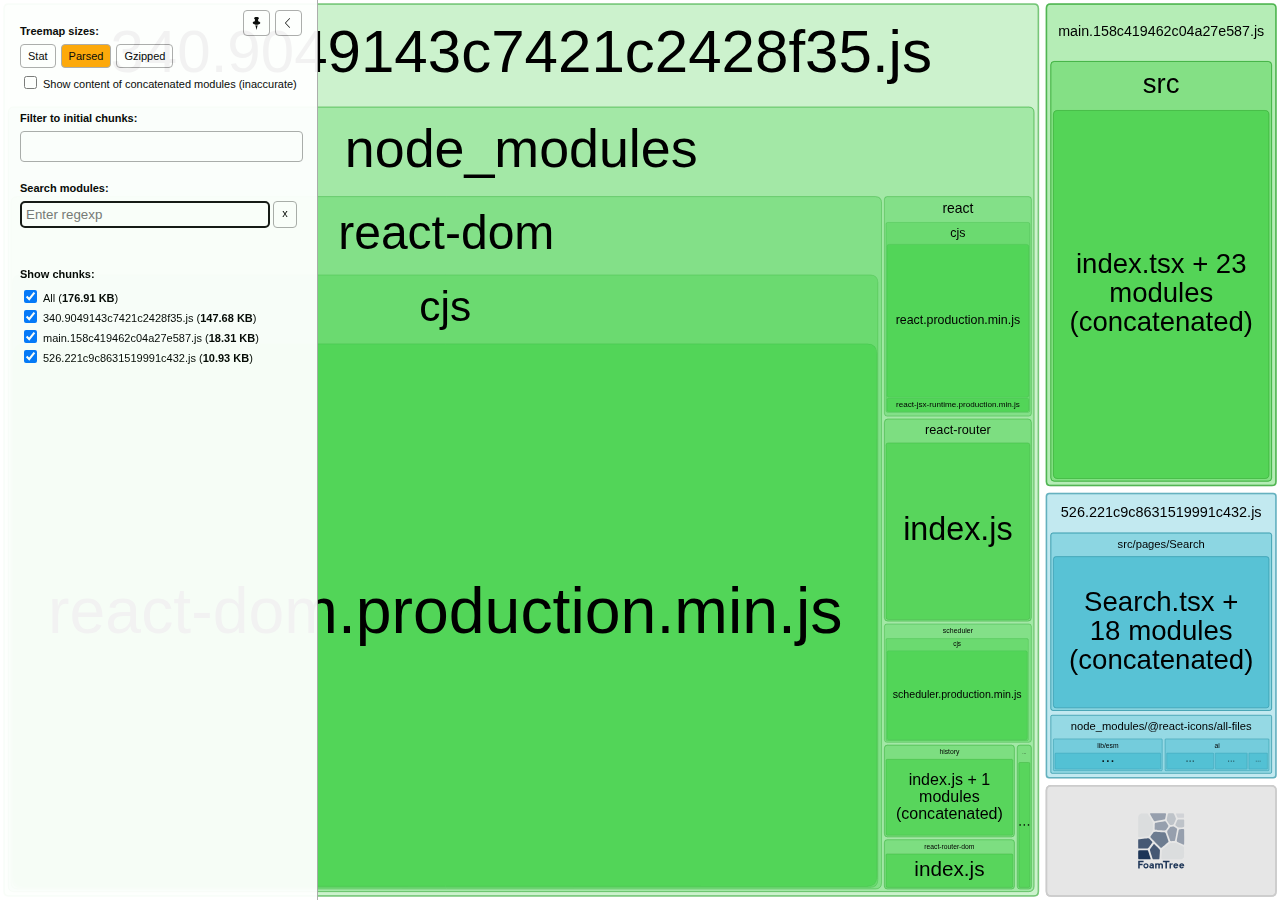
==== commit d89741cb: "Updates" ====
--- a/bundle-report.html
+++ b/bundle-report.html
@@ -3,7 +3,7 @@
   <head>
     <meta charset="UTF-8"/>
     <meta name="viewport" content="width=device-width, initial-scale=1"/>
-    <title>frontend-performance-basecamp [5 Sep 2024 at 18:11]</title>
+    <title>frontend-performance-basecamp [5 Sep 2024 at 18:20]</title>
     <link rel="shortcut icon" href="[data-uri]" type="image/x-icon" />
 
     <script>
@@ -31,7 +31,7 @@
   <body>
     <div id="app"></div>
     <script>
-      window.chartData = [{"label":"340.9049143c7421c2428f35.js","isAsset":true,"statSize":215757,"parsedSize":151220,"gzipSize":49317,"groups":[{"label":"node_modules","path":"./node_modules","statSize":215757,"groups":[{"label":"classnames","path":"./node_modules/classnames","statSize":1292,"groups":[{"id":726,"label":"bind.js","path":"./node_modules/classnames/bind.js","statSize":1292,"parsedSize":529,"gzipSize":330}],"parsedSize":529,"gzipSize":330},{"label":"history","path":"./node_modules/history","statSize":23072,"groups":[{"id":523,"label":"index.js + 1 modules (concatenated)","path":"./node_modules/history/index.js + 1 modules (concatenated)","statSize":23072,"parsedSize":2667,"gzipSize":1263,"concatenated":true,"groups":[{"label":"node_modules","path":"./node_modules/history/index.js + 1 modules (concatenated)/node_modules","statSize":23072,"groups":[{"label":"history","path":"./node_modules/history/index.js + 1 modules (concatenated)/node_modules/history","statSize":22675,"groups":[{"id":null,"label":"index.js","path":"./node_modules/history/index.js + 1 modules (concatenated)/node_modules/history/index.js","statSize":22675,"parsedSize":2621,"gzipSize":1241,"inaccurateSizes":true}],"parsedSize":2621,"gzipSize":1241,"inaccurateSizes":true},{"label":"@babel/runtime/helpers/esm","path":"./node_modules/history/index.js + 1 modules (concatenated)/node_modules/@babel/runtime/helpers/esm","statSize":397,"groups":[{"id":null,"label":"extends.js","path":"./node_modules/history/index.js + 1 modules (concatenated)/node_modules/@babel/runtime/helpers/esm/extends.js","statSize":397,"parsedSize":45,"gzipSize":21,"inaccurateSizes":true}],"parsedSize":45,"gzipSize":21,"inaccurateSizes":true}],"parsedSize":2667,"gzipSize":1263,"inaccurateSizes":true}]}],"parsedSize":2667,"gzipSize":1263},{"label":"react-dom","path":"./node_modules/react-dom","statSize":133719,"groups":[{"label":"cjs","path":"./node_modules/react-dom/cjs","statSize":131737,"groups":[{"id":551,"label":"react-dom.production.min.js","path":"./node_modules/react-dom/cjs/react-dom.production.min.js","statSize":131737,"parsedSize":128541,"gzipSize":41260}],"parsedSize":128541,"gzipSize":41260},{"id":338,"label":"client.js","path":"./node_modules/react-dom/client.js","statSize":619,"parsedSize":67,"gzipSize":81},{"id":961,"label":"index.js","path":"./node_modules/react-dom/index.js","statSize":1363,"parsedSize":245,"gzipSize":172}],"parsedSize":128853,"gzipSize":41341},{"label":"react-router-dom","path":"./node_modules/react-router-dom","statSize":11604,"groups":[{"id":651,"label":"index.js","path":"./node_modules/react-router-dom/index.js","statSize":11604,"parsedSize":1469,"gzipSize":799}],"parsedSize":1469,"gzipSize":799},{"label":"react-router","path":"./node_modules/react-router","statSize":33461,"groups":[{"id":106,"label":"index.js","path":"./node_modules/react-router/index.js","statSize":33461,"parsedSize":6518,"gzipSize":2618}],"parsedSize":6518,"gzipSize":2618},{"label":"react","path":"./node_modules/react","statSize":8176,"groups":[{"label":"cjs","path":"./node_modules/react/cjs","statSize":7772,"groups":[{"id":20,"label":"react-jsx-runtime.production.min.js","path":"./node_modules/react/cjs/react-jsx-runtime.production.min.js","statSize":859,"parsedSize":588,"gzipSize":388},{"id":287,"label":"react.production.min.js","path":"./node_modules/react/cjs/react.production.min.js","statSize":6913,"parsedSize":6404,"gzipSize":2491}],"parsedSize":6992,"gzipSize":2628},{"id":540,"label":"index.js","path":"./node_modules/react/index.js","statSize":190,"parsedSize":40,"gzipSize":60},{"id":848,"label":"jsx-runtime.js","path":"./node_modules/react/jsx-runtime.js","statSize":214,"parsedSize":39,"gzipSize":59}],"parsedSize":7071,"gzipSize":2649},{"label":"scheduler","path":"./node_modules/scheduler","statSize":4433,"groups":[{"label":"cjs","path":"./node_modules/scheduler/cjs","statSize":4235,"groups":[{"id":463,"label":"scheduler.production.min.js","path":"./node_modules/scheduler/cjs/scheduler.production.min.js","statSize":4235,"parsedSize":3811,"gzipSize":1592}],"parsedSize":3811,"gzipSize":1592},{"id":982,"label":"index.js","path":"./node_modules/scheduler/index.js","statSize":198,"parsedSize":40,"gzipSize":60}],"parsedSize":3851,"gzipSize":1610}],"parsedSize":150958,"gzipSize":49142}],"isInitialByEntrypoint":{"main":true}},{"label":"main.09f5e255557a1cff84e8.js","isAsset":true,"statSize":19699,"parsedSize":18706,"gzipSize":8675,"groups":[{"label":"src","path":"./src","statSize":19699,"groups":[{"id":967,"label":"index.tsx + 23 modules (concatenated)","path":"./src/index.tsx + 23 modules (concatenated)","statSize":19699,"parsedSize":14362,"gzipSize":6507,"concatenated":true,"groups":[{"label":"src","path":"./src/index.tsx + 23 modules (concatenated)/src","statSize":19699,"groups":[{"id":null,"label":"index.tsx","path":"./src/index.tsx + 23 modules (concatenated)/src/index.tsx","statSize":206,"parsedSize":150,"gzipSize":68,"inaccurateSizes":true},{"id":null,"label":"App.tsx","path":"./src/index.tsx + 23 modules (concatenated)/src/App.tsx","statSize":797,"parsedSize":581,"gzipSize":263,"inaccurateSizes":true},{"label":"pages/Home","path":"./src/index.tsx + 23 modules (concatenated)/src/pages/Home","statSize":16532,"groups":[{"id":null,"label":"Home.tsx","path":"./src/index.tsx + 23 modules (concatenated)/src/pages/Home/Home.tsx","statSize":2489,"parsedSize":1814,"gzipSize":822,"inaccurateSizes":true},{"label":"components","path":"./src/index.tsx + 23 modules (concatenated)/src/pages/Home/components","statSize":12384,"groups":[{"label":"FeatureItem","path":"./src/index.tsx + 23 modules (concatenated)/src/pages/Home/components/FeatureItem","statSize":753,"groups":[{"id":null,"label":"FeatureItem.tsx","path":"./src/index.tsx + 23 modules (concatenated)/src/pages/Home/components/FeatureItem/FeatureItem.tsx","statSize":543,"parsedSize":395,"gzipSize":179,"inaccurateSizes":true},{"id":null,"label":"FeatureItem.module.css","path":"./src/index.tsx + 23 modules (concatenated)/src/pages/Home/components/FeatureItem/FeatureItem.module.css","statSize":210,"parsedSize":153,"gzipSize":69,"inaccurateSizes":true}],"parsedSize":548,"gzipSize":248,"inaccurateSizes":true},{"label":"CustomCursor","path":"./src/index.tsx + 23 modules (concatenated)/src/pages/Home/components/CustomCursor","statSize":981,"groups":[{"id":null,"label":"CustomCursor.tsx","path":"./src/index.tsx + 23 modules (concatenated)/src/pages/Home/components/CustomCursor/CustomCursor.tsx","statSize":857,"parsedSize":624,"gzipSize":283,"inaccurateSizes":true},{"id":null,"label":"CustomCursor.module.css","path":"./src/index.tsx + 23 modules (concatenated)/src/pages/Home/components/CustomCursor/CustomCursor.module.css","statSize":124,"parsedSize":90,"gzipSize":40,"inaccurateSizes":true}],"parsedSize":715,"gzipSize":324,"inaccurateSizes":true},{"label":"AnimatedPath","path":"./src/index.tsx + 23 modules (concatenated)/src/pages/Home/components/AnimatedPath","statSize":10650,"groups":[{"id":null,"label":"AnimatedPath.tsx","path":"./src/index.tsx + 23 modules (concatenated)/src/pages/Home/components/AnimatedPath/AnimatedPath.tsx","statSize":10555,"parsedSize":7695,"gzipSize":3486,"inaccurateSizes":true},{"id":null,"label":"AnimatedPath.module.css","path":"./src/index.tsx + 23 modules (concatenated)/src/pages/Home/components/AnimatedPath/AnimatedPath.module.css","statSize":95,"parsedSize":69,"gzipSize":31,"inaccurateSizes":true}],"parsedSize":7764,"gzipSize":3517,"inaccurateSizes":true}],"parsedSize":9028,"gzipSize":4090,"inaccurateSizes":true},{"id":null,"label":"Home.module.css","path":"./src/index.tsx + 23 modules (concatenated)/src/pages/Home/Home.module.css","statSize":468,"parsedSize":341,"gzipSize":154,"inaccurateSizes":true},{"label":"hooks","path":"./src/index.tsx + 23 modules (concatenated)/src/pages/Home/hooks","statSize":1191,"groups":[{"id":null,"label":"useMousePosition.tsx","path":"./src/index.tsx + 23 modules (concatenated)/src/pages/Home/hooks/useMousePosition.tsx","statSize":809,"parsedSize":589,"gzipSize":267,"inaccurateSizes":true},{"id":null,"label":"useScrollEvent.tsx","path":"./src/index.tsx + 23 modules (concatenated)/src/pages/Home/hooks/useScrollEvent.tsx","statSize":382,"parsedSize":278,"gzipSize":126,"inaccurateSizes":true}],"parsedSize":868,"gzipSize":393,"inaccurateSizes":true}],"parsedSize":12053,"gzipSize":5460,"inaccurateSizes":true},{"label":"components","path":"./src/index.tsx + 23 modules (concatenated)/src/components","statSize":1618,"groups":[{"label":"NavBar","path":"./src/index.tsx + 23 modules (concatenated)/src/components/NavBar","statSize":843,"groups":[{"id":null,"label":"NavBar.tsx","path":"./src/index.tsx + 23 modules (concatenated)/src/components/NavBar/NavBar.tsx","statSize":653,"parsedSize":476,"gzipSize":215,"inaccurateSizes":true},{"id":null,"label":"NavBar.module.css","path":"./src/index.tsx + 23 modules (concatenated)/src/components/NavBar/NavBar.module.css","statSize":190,"parsedSize":138,"gzipSize":62,"inaccurateSizes":true}],"parsedSize":614,"gzipSize":278,"inaccurateSizes":true},{"label":"Footer","path":"./src/index.tsx + 23 modules (concatenated)/src/components/Footer","statSize":412,"groups":[{"id":null,"label":"Footer.tsx","path":"./src/index.tsx + 23 modules (concatenated)/src/components/Footer/Footer.tsx","statSize":354,"parsedSize":258,"gzipSize":116,"inaccurateSizes":true},{"id":null,"label":"Footer.module.css","path":"./src/index.tsx + 23 modules (concatenated)/src/components/Footer/Footer.module.css","statSize":58,"parsedSize":42,"gzipSize":19,"inaccurateSizes":true}],"parsedSize":300,"gzipSize":136,"inaccurateSizes":true},{"label":"Fallback","path":"./src/index.tsx + 23 modules (concatenated)/src/components/Fallback","statSize":363,"groups":[{"id":null,"label":"Fallback.tsx","path":"./src/index.tsx + 23 modules (concatenated)/src/components/Fallback/Fallback.tsx","statSize":272,"parsedSize":198,"gzipSize":89,"inaccurateSizes":true},{"id":null,"label":"Fallback.module.css","path":"./src/index.tsx + 23 modules (concatenated)/src/components/Fallback/Fallback.module.css","statSize":91,"parsedSize":66,"gzipSize":30,"inaccurateSizes":true}],"parsedSize":264,"gzipSize":119,"inaccurateSizes":true}],"parsedSize":1179,"gzipSize":534,"inaccurateSizes":true},{"label":"assets/images","path":"./src/index.tsx + 23 modules (concatenated)/src/assets/images","statSize":465,"groups":[{"id":null,"label":"hero.webp","path":"./src/index.tsx + 23 modules (concatenated)/src/assets/images/hero.webp","statSize":93,"parsedSize":67,"gzipSize":30,"inaccurateSizes":true},{"id":null,"label":"hero.jpg","path":"./src/index.tsx + 23 modules (concatenated)/src/assets/images/hero.jpg","statSize":92,"parsedSize":67,"gzipSize":30,"inaccurateSizes":true},{"id":null,"label":"trending.mp4","path":"./src/index.tsx + 23 modules (concatenated)/src/assets/images/trending.mp4","statSize":96,"parsedSize":69,"gzipSize":31,"inaccurateSizes":true},{"id":null,"label":"find.mp4","path":"./src/index.tsx + 23 modules (concatenated)/src/assets/images/find.mp4","statSize":92,"parsedSize":67,"gzipSize":30,"inaccurateSizes":true},{"id":null,"label":"free.mp4","path":"./src/index.tsx + 23 modules (concatenated)/src/assets/images/free.mp4","statSize":92,"parsedSize":67,"gzipSize":30,"inaccurateSizes":true}],"parsedSize":339,"gzipSize":153,"inaccurateSizes":true},{"label":"utils","path":"./src/index.tsx + 23 modules (concatenated)/src/utils","statSize":81,"groups":[{"id":null,"label":"number.ts","path":"./src/index.tsx + 23 modules (concatenated)/src/utils/number.ts","statSize":81,"parsedSize":59,"gzipSize":26,"inaccurateSizes":true}],"parsedSize":59,"gzipSize":26,"inaccurateSizes":true}],"parsedSize":14362,"gzipSize":6507,"inaccurateSizes":true}]}],"parsedSize":14362,"gzipSize":6507}],"isInitialByEntrypoint":{"main":true}},{"label":"526.221c9c8631519991c432.js","isAsset":true,"statSize":29095,"parsedSize":11189,"gzipSize":4548,"groups":[{"label":"node_modules/@react-icons/all-files","path":"./node_modules/@react-icons/all-files","statSize":8541,"groups":[{"label":"ai","path":"./node_modules/@react-icons/all-files/ai","statSize":1731,"groups":[{"id":908,"label":"AiOutlineClose.js","path":"./node_modules/@react-icons/all-files/ai/AiOutlineClose.js","statSize":570,"parsedSize":454,"gzipSize":318},{"id":850,"label":"AiOutlineInfo.js","path":"./node_modules/@react-icons/all-files/ai/AiOutlineInfo.js","statSize":387,"parsedSize":273,"gzipSize":219},{"id":742,"label":"AiOutlineSearch.js","path":"./node_modules/@react-icons/all-files/ai/AiOutlineSearch.js","statSize":774,"parsedSize":656,"gzipSize":392}],"parsedSize":1383,"gzipSize":630},{"label":"lib/esm","path":"./node_modules/@react-icons/all-files/lib/esm","statSize":6810,"groups":[{"id":972,"label":"index.js + 3 modules (concatenated)","path":"./node_modules/@react-icons/all-files/lib/esm/index.js + 3 modules (concatenated)","statSize":6810,"parsedSize":1447,"gzipSize":711,"concatenated":true,"groups":[{"label":"node_modules/@react-icons/all-files/lib/esm","path":"./node_modules/@react-icons/all-files/lib/esm/index.js + 3 modules (concatenated)/node_modules/@react-icons/all-files/lib/esm","statSize":6810,"groups":[{"id":null,"label":"index.js","path":"./node_modules/@react-icons/all-files/lib/esm/index.js + 3 modules (concatenated)/node_modules/@react-icons/all-files/lib/esm/index.js","statSize":91,"parsedSize":19,"gzipSize":9,"inaccurateSizes":true},{"id":null,"label":"iconsManifest.js","path":"./node_modules/@react-icons/all-files/lib/esm/index.js + 3 modules (concatenated)/node_modules/@react-icons/all-files/lib/esm/iconsManifest.js","statSize":4150,"parsedSize":881,"gzipSize":433,"inaccurateSizes":true},{"id":null,"label":"iconBase.js","path":"./node_modules/@react-icons/all-files/lib/esm/index.js + 3 modules (concatenated)/node_modules/@react-icons/all-files/lib/esm/iconBase.js","statSize":2324,"parsedSize":493,"gzipSize":242,"inaccurateSizes":true},{"id":null,"label":"iconContext.js","path":"./node_modules/@react-icons/all-files/lib/esm/index.js + 3 modules (concatenated)/node_modules/@react-icons/all-files/lib/esm/iconContext.js","statSize":245,"parsedSize":52,"gzipSize":25,"inaccurateSizes":true}],"parsedSize":1447,"gzipSize":711,"inaccurateSizes":true}]}],"parsedSize":1447,"gzipSize":711}],"parsedSize":2830,"gzipSize":1328},{"label":"src/pages/Search","path":"./src/pages/Search","statSize":20554,"groups":[{"id":526,"label":"Search.tsx + 18 modules (concatenated)","path":"./src/pages/Search/Search.tsx + 18 modules (concatenated)","statSize":18074,"parsedSize":8208,"gzipSize":3239,"concatenated":true,"groups":[{"label":"src","path":"./src/pages/Search/Search.tsx + 18 modules (concatenated)/src","statSize":18074,"groups":[{"label":"pages/Search","path":"./src/pages/Search/Search.tsx + 18 modules (concatenated)/src/pages/Search","statSize":14232,"groups":[{"id":null,"label":"Search.tsx","path":"./src/pages/Search/Search.tsx + 18 modules (concatenated)/src/pages/Search/Search.tsx","statSize":939,"parsedSize":426,"gzipSize":168,"inaccurateSizes":true},{"label":"hooks","path":"./src/pages/Search/Search.tsx + 18 modules (concatenated)/src/pages/Search/hooks","statSize":3375,"groups":[{"id":null,"label":"useGifSearch.tsx","path":"./src/pages/Search/Search.tsx + 18 modules (concatenated)/src/pages/Search/hooks/useGifSearch.tsx","statSize":3375,"parsedSize":1532,"gzipSize":604,"inaccurateSizes":true}],"parsedSize":1532,"gzipSize":604,"inaccurateSizes":true},{"label":"components","path":"./src/pages/Search/Search.tsx + 18 modules (concatenated)/src/pages/Search/components","statSize":9419,"groups":[{"label":"SearchBar","path":"./src/pages/Search/Search.tsx + 18 modules (concatenated)/src/pages/Search/components/SearchBar","statSize":1139,"groups":[{"id":null,"label":"SearchBar.tsx","path":"./src/pages/Search/Search.tsx + 18 modules (concatenated)/src/pages/Search/components/SearchBar/SearchBar.tsx","statSize":881,"parsedSize":400,"gzipSize":157,"inaccurateSizes":true},{"id":null,"label":"SearchBar.module.css","path":"./src/pages/Search/Search.tsx + 18 modules (concatenated)/src/pages/Search/components/SearchBar/SearchBar.module.css","statSize":258,"parsedSize":117,"gzipSize":46,"inaccurateSizes":true}],"parsedSize":517,"gzipSize":204,"inaccurateSizes":true},{"label":"SearchResult","path":"./src/pages/Search/Search.tsx + 18 modules (concatenated)/src/pages/Search/components/SearchResult","statSize":1535,"groups":[{"id":null,"label":"SearchResult.tsx","path":"./src/pages/Search/Search.tsx + 18 modules (concatenated)/src/pages/Search/components/SearchResult/SearchResult.tsx","statSize":1351,"parsedSize":613,"gzipSize":242,"inaccurateSizes":true},{"id":null,"label":"SearchResult.module.css","path":"./src/pages/Search/Search.tsx + 18 modules (concatenated)/src/pages/Search/components/SearchResult/SearchResult.module.css","statSize":184,"parsedSize":83,"gzipSize":32,"inaccurateSizes":true}],"parsedSize":697,"gzipSize":275,"inaccurateSizes":true},{"label":"HelpPanel","path":"./src/pages/Search/Search.tsx + 18 modules (concatenated)/src/pages/Search/components/HelpPanel","statSize":3814,"groups":[{"id":null,"label":"HelpPanel.tsx","path":"./src/pages/Search/Search.tsx + 18 modules (concatenated)/src/pages/Search/components/HelpPanel/HelpPanel.tsx","statSize":2337,"parsedSize":1061,"gzipSize":418,"inaccurateSizes":true},{"id":null,"label":"artistUtil.ts","path":"./src/pages/Search/Search.tsx + 18 modules (concatenated)/src/pages/Search/components/HelpPanel/artistUtil.ts","statSize":1205,"parsedSize":547,"gzipSize":215,"inaccurateSizes":true},{"id":null,"label":"HelpPanel.module.css","path":"./src/pages/Search/Search.tsx + 18 modules (concatenated)/src/pages/Search/components/HelpPanel/HelpPanel.module.css","statSize":272,"parsedSize":123,"gzipSize":48,"inaccurateSizes":true}],"parsedSize":1732,"gzipSize":683,"inaccurateSizes":true},{"label":"ResultTitle","path":"./src/pages/Search/Search.tsx + 18 modules (concatenated)/src/pages/Search/components/ResultTitle","statSize":1132,"groups":[{"id":null,"label":"ResultTitle.tsx","path":"./src/pages/Search/Search.tsx + 18 modules (concatenated)/src/pages/Search/components/ResultTitle/ResultTitle.tsx","statSize":1038,"parsedSize":471,"gzipSize":186,"inaccurateSizes":true},{"id":null,"label":"ResultTitle.module.css","path":"./src/pages/Search/Search.tsx + 18 modules (concatenated)/src/pages/Search/components/ResultTitle/ResultTitle.module.css","statSize":94,"parsedSize":42,"gzipSize":16,"inaccurateSizes":true}],"parsedSize":514,"gzipSize":202,"inaccurateSizes":true},{"label":"GifItem","path":"./src/pages/Search/Search.tsx + 18 modules (concatenated)/src/pages/Search/components/GifItem","statSize":786,"groups":[{"id":null,"label":"GifItem.tsx","path":"./src/pages/Search/Search.tsx + 18 modules (concatenated)/src/pages/Search/components/GifItem/GifItem.tsx","statSize":549,"parsedSize":249,"gzipSize":98,"inaccurateSizes":true},{"id":null,"label":"GifItem.module.css","path":"./src/pages/Search/Search.tsx + 18 modules (concatenated)/src/pages/Search/components/GifItem/GifItem.module.css","statSize":237,"parsedSize":107,"gzipSize":42,"inaccurateSizes":true}],"parsedSize":356,"gzipSize":140,"inaccurateSizes":true},{"label":"ArtistList","path":"./src/pages/Search/Search.tsx + 18 modules (concatenated)/src/pages/Search/components/ArtistList","statSize":316,"groups":[{"id":null,"label":"ArtistList.tsx","path":"./src/pages/Search/Search.tsx + 18 modules (concatenated)/src/pages/Search/components/ArtistList/ArtistList.tsx","statSize":316,"parsedSize":143,"gzipSize":56,"inaccurateSizes":true}],"parsedSize":143,"gzipSize":56,"inaccurateSizes":true},{"label":"ArtistInfo","path":"./src/pages/Search/Search.tsx + 18 modules (concatenated)/src/pages/Search/components/ArtistInfo","statSize":697,"groups":[{"id":null,"label":"ArtistInfo.tsx","path":"./src/pages/Search/Search.tsx + 18 modules (concatenated)/src/pages/Search/components/ArtistInfo/ArtistInfo.tsx","statSize":525,"parsedSize":238,"gzipSize":94,"inaccurateSizes":true},{"id":null,"label":"ArtistInfo.module.css","path":"./src/pages/Search/Search.tsx + 18 modules (concatenated)/src/pages/Search/components/ArtistInfo/ArtistInfo.module.css","statSize":172,"parsedSize":78,"gzipSize":30,"inaccurateSizes":true}],"parsedSize":316,"gzipSize":124,"inaccurateSizes":true}],"parsedSize":4277,"gzipSize":1687,"inaccurateSizes":true},{"id":null,"label":"Search.module.css","path":"./src/pages/Search/Search.tsx + 18 modules (concatenated)/src/pages/Search/Search.module.css","statSize":499,"parsedSize":226,"gzipSize":89,"inaccurateSizes":true}],"parsedSize":6463,"gzipSize":2550,"inaccurateSizes":true},{"label":"apis","path":"./src/pages/Search/Search.tsx + 18 modules (concatenated)/src/apis","statSize":2429,"groups":[{"id":null,"label":"gifAPIService.ts","path":"./src/pages/Search/Search.tsx + 18 modules (concatenated)/src/apis/gifAPIService.ts","statSize":2429,"parsedSize":1103,"gzipSize":435,"inaccurateSizes":true}],"parsedSize":1103,"gzipSize":435,"inaccurateSizes":true},{"label":"utils","path":"./src/pages/Search/Search.tsx + 18 modules (concatenated)/src/utils","statSize":1413,"groups":[{"id":null,"label":"apiClient.ts","path":"./src/pages/Search/Search.tsx + 18 modules (concatenated)/src/utils/apiClient.ts","statSize":1413,"parsedSize":641,"gzipSize":253,"inaccurateSizes":true}],"parsedSize":641,"gzipSize":253,"inaccurateSizes":true}],"parsedSize":8208,"gzipSize":3239,"inaccurateSizes":true}]},{"id":null,"label":"Search.module.css","path":"./src/pages/Search/Search.module.css","statSize":2480}],"parsedSize":8208,"gzipSize":3239}],"isInitialByEntrypoint":{}}];
+      window.chartData = [{"label":"340.9049143c7421c2428f35.js","isAsset":true,"statSize":215757,"parsedSize":151220,"gzipSize":49317,"groups":[{"label":"node_modules","path":"./node_modules","statSize":215757,"groups":[{"label":"classnames","path":"./node_modules/classnames","statSize":1292,"groups":[{"id":726,"label":"bind.js","path":"./node_modules/classnames/bind.js","statSize":1292,"parsedSize":529,"gzipSize":330}],"parsedSize":529,"gzipSize":330},{"label":"history","path":"./node_modules/history","statSize":23072,"groups":[{"id":523,"label":"index.js + 1 modules (concatenated)","path":"./node_modules/history/index.js + 1 modules (concatenated)","statSize":23072,"parsedSize":2667,"gzipSize":1263,"concatenated":true,"groups":[{"label":"node_modules","path":"./node_modules/history/index.js + 1 modules (concatenated)/node_modules","statSize":23072,"groups":[{"label":"history","path":"./node_modules/history/index.js + 1 modules (concatenated)/node_modules/history","statSize":22675,"groups":[{"id":null,"label":"index.js","path":"./node_modules/history/index.js + 1 modules (concatenated)/node_modules/history/index.js","statSize":22675,"parsedSize":2621,"gzipSize":1241,"inaccurateSizes":true}],"parsedSize":2621,"gzipSize":1241,"inaccurateSizes":true},{"label":"@babel/runtime/helpers/esm","path":"./node_modules/history/index.js + 1 modules (concatenated)/node_modules/@babel/runtime/helpers/esm","statSize":397,"groups":[{"id":null,"label":"extends.js","path":"./node_modules/history/index.js + 1 modules (concatenated)/node_modules/@babel/runtime/helpers/esm/extends.js","statSize":397,"parsedSize":45,"gzipSize":21,"inaccurateSizes":true}],"parsedSize":45,"gzipSize":21,"inaccurateSizes":true}],"parsedSize":2667,"gzipSize":1263,"inaccurateSizes":true}]}],"parsedSize":2667,"gzipSize":1263},{"label":"react-dom","path":"./node_modules/react-dom","statSize":133719,"groups":[{"label":"cjs","path":"./node_modules/react-dom/cjs","statSize":131737,"groups":[{"id":551,"label":"react-dom.production.min.js","path":"./node_modules/react-dom/cjs/react-dom.production.min.js","statSize":131737,"parsedSize":128541,"gzipSize":41260}],"parsedSize":128541,"gzipSize":41260},{"id":338,"label":"client.js","path":"./node_modules/react-dom/client.js","statSize":619,"parsedSize":67,"gzipSize":81},{"id":961,"label":"index.js","path":"./node_modules/react-dom/index.js","statSize":1363,"parsedSize":245,"gzipSize":172}],"parsedSize":128853,"gzipSize":41341},{"label":"react-router-dom","path":"./node_modules/react-router-dom","statSize":11604,"groups":[{"id":651,"label":"index.js","path":"./node_modules/react-router-dom/index.js","statSize":11604,"parsedSize":1469,"gzipSize":799}],"parsedSize":1469,"gzipSize":799},{"label":"react-router","path":"./node_modules/react-router","statSize":33461,"groups":[{"id":106,"label":"index.js","path":"./node_modules/react-router/index.js","statSize":33461,"parsedSize":6518,"gzipSize":2618}],"parsedSize":6518,"gzipSize":2618},{"label":"react","path":"./node_modules/react","statSize":8176,"groups":[{"label":"cjs","path":"./node_modules/react/cjs","statSize":7772,"groups":[{"id":20,"label":"react-jsx-runtime.production.min.js","path":"./node_modules/react/cjs/react-jsx-runtime.production.min.js","statSize":859,"parsedSize":588,"gzipSize":388},{"id":287,"label":"react.production.min.js","path":"./node_modules/react/cjs/react.production.min.js","statSize":6913,"parsedSize":6404,"gzipSize":2491}],"parsedSize":6992,"gzipSize":2628},{"id":540,"label":"index.js","path":"./node_modules/react/index.js","statSize":190,"parsedSize":40,"gzipSize":60},{"id":848,"label":"jsx-runtime.js","path":"./node_modules/react/jsx-runtime.js","statSize":214,"parsedSize":39,"gzipSize":59}],"parsedSize":7071,"gzipSize":2649},{"label":"scheduler","path":"./node_modules/scheduler","statSize":4433,"groups":[{"label":"cjs","path":"./node_modules/scheduler/cjs","statSize":4235,"groups":[{"id":463,"label":"scheduler.production.min.js","path":"./node_modules/scheduler/cjs/scheduler.production.min.js","statSize":4235,"parsedSize":3811,"gzipSize":1592}],"parsedSize":3811,"gzipSize":1592},{"id":982,"label":"index.js","path":"./node_modules/scheduler/index.js","statSize":198,"parsedSize":40,"gzipSize":60}],"parsedSize":3851,"gzipSize":1610}],"parsedSize":150958,"gzipSize":49142}],"isInitialByEntrypoint":{"main":true}},{"label":"main.158c419462c04a27e587.js","isAsset":true,"statSize":19770,"parsedSize":18749,"gzipSize":8702,"groups":[{"label":"src","path":"./src","statSize":19770,"groups":[{"id":967,"label":"index.tsx + 23 modules (concatenated)","path":"./src/index.tsx + 23 modules (concatenated)","statSize":19770,"parsedSize":14405,"gzipSize":6535,"concatenated":true,"groups":[{"label":"src","path":"./src/index.tsx + 23 modules (concatenated)/src","statSize":19770,"groups":[{"id":null,"label":"index.tsx","path":"./src/index.tsx + 23 modules (concatenated)/src/index.tsx","statSize":206,"parsedSize":150,"gzipSize":68,"inaccurateSizes":true},{"id":null,"label":"App.tsx","path":"./src/index.tsx + 23 modules (concatenated)/src/App.tsx","statSize":797,"parsedSize":580,"gzipSize":263,"inaccurateSizes":true},{"label":"pages/Home","path":"./src/index.tsx + 23 modules (concatenated)/src/pages/Home","statSize":16603,"groups":[{"id":null,"label":"Home.tsx","path":"./src/index.tsx + 23 modules (concatenated)/src/pages/Home/Home.tsx","statSize":2560,"parsedSize":1865,"gzipSize":846,"inaccurateSizes":true},{"label":"components","path":"./src/index.tsx + 23 modules (concatenated)/src/pages/Home/components","statSize":12384,"groups":[{"label":"FeatureItem","path":"./src/index.tsx + 23 modules (concatenated)/src/pages/Home/components/FeatureItem","statSize":753,"groups":[{"id":null,"label":"FeatureItem.tsx","path":"./src/index.tsx + 23 modules (concatenated)/src/pages/Home/components/FeatureItem/FeatureItem.tsx","statSize":543,"parsedSize":395,"gzipSize":179,"inaccurateSizes":true},{"id":null,"label":"FeatureItem.module.css","path":"./src/index.tsx + 23 modules (concatenated)/src/pages/Home/components/FeatureItem/FeatureItem.module.css","statSize":210,"parsedSize":153,"gzipSize":69,"inaccurateSizes":true}],"parsedSize":548,"gzipSize":248,"inaccurateSizes":true},{"label":"CustomCursor","path":"./src/index.tsx + 23 modules (concatenated)/src/pages/Home/components/CustomCursor","statSize":981,"groups":[{"id":null,"label":"CustomCursor.tsx","path":"./src/index.tsx + 23 modules (concatenated)/src/pages/Home/components/CustomCursor/CustomCursor.tsx","statSize":857,"parsedSize":624,"gzipSize":283,"inaccurateSizes":true},{"id":null,"label":"CustomCursor.module.css","path":"./src/index.tsx + 23 modules (concatenated)/src/pages/Home/components/CustomCursor/CustomCursor.module.css","statSize":124,"parsedSize":90,"gzipSize":40,"inaccurateSizes":true}],"parsedSize":714,"gzipSize":324,"inaccurateSizes":true},{"label":"AnimatedPath","path":"./src/index.tsx + 23 modules (concatenated)/src/pages/Home/components/AnimatedPath","statSize":10650,"groups":[{"id":null,"label":"AnimatedPath.tsx","path":"./src/index.tsx + 23 modules (concatenated)/src/pages/Home/components/AnimatedPath/AnimatedPath.tsx","statSize":10555,"parsedSize":7690,"gzipSize":3488,"inaccurateSizes":true},{"id":null,"label":"AnimatedPath.module.css","path":"./src/index.tsx + 23 modules (concatenated)/src/pages/Home/components/AnimatedPath/AnimatedPath.module.css","statSize":95,"parsedSize":69,"gzipSize":31,"inaccurateSizes":true}],"parsedSize":7759,"gzipSize":3520,"inaccurateSizes":true}],"parsedSize":9023,"gzipSize":4093,"inaccurateSizes":true},{"id":null,"label":"Home.module.css","path":"./src/index.tsx + 23 modules (concatenated)/src/pages/Home/Home.module.css","statSize":468,"parsedSize":340,"gzipSize":154,"inaccurateSizes":true},{"label":"hooks","path":"./src/index.tsx + 23 modules (concatenated)/src/pages/Home/hooks","statSize":1191,"groups":[{"id":null,"label":"useMousePosition.tsx","path":"./src/index.tsx + 23 modules (concatenated)/src/pages/Home/hooks/useMousePosition.tsx","statSize":809,"parsedSize":589,"gzipSize":267,"inaccurateSizes":true},{"id":null,"label":"useScrollEvent.tsx","path":"./src/index.tsx + 23 modules (concatenated)/src/pages/Home/hooks/useScrollEvent.tsx","statSize":382,"parsedSize":278,"gzipSize":126,"inaccurateSizes":true}],"parsedSize":867,"gzipSize":393,"inaccurateSizes":true}],"parsedSize":12097,"gzipSize":5488,"inaccurateSizes":true},{"label":"components","path":"./src/index.tsx + 23 modules (concatenated)/src/components","statSize":1618,"groups":[{"label":"NavBar","path":"./src/index.tsx + 23 modules (concatenated)/src/components/NavBar","statSize":843,"groups":[{"id":null,"label":"NavBar.tsx","path":"./src/index.tsx + 23 modules (concatenated)/src/components/NavBar/NavBar.tsx","statSize":653,"parsedSize":475,"gzipSize":215,"inaccurateSizes":true},{"id":null,"label":"NavBar.module.css","path":"./src/index.tsx + 23 modules (concatenated)/src/components/NavBar/NavBar.module.css","statSize":190,"parsedSize":138,"gzipSize":62,"inaccurateSizes":true}],"parsedSize":614,"gzipSize":278,"inaccurateSizes":true},{"label":"Footer","path":"./src/index.tsx + 23 modules (concatenated)/src/components/Footer","statSize":412,"groups":[{"id":null,"label":"Footer.tsx","path":"./src/index.tsx + 23 modules (concatenated)/src/components/Footer/Footer.tsx","statSize":354,"parsedSize":257,"gzipSize":117,"inaccurateSizes":true},{"id":null,"label":"Footer.module.css","path":"./src/index.tsx + 23 modules (concatenated)/src/components/Footer/Footer.module.css","statSize":58,"parsedSize":42,"gzipSize":19,"inaccurateSizes":true}],"parsedSize":300,"gzipSize":136,"inaccurateSizes":true},{"label":"Fallback","path":"./src/index.tsx + 23 modules (concatenated)/src/components/Fallback","statSize":363,"groups":[{"id":null,"label":"Fallback.tsx","path":"./src/index.tsx + 23 modules (concatenated)/src/components/Fallback/Fallback.tsx","statSize":272,"parsedSize":198,"gzipSize":89,"inaccurateSizes":true},{"id":null,"label":"Fallback.module.css","path":"./src/index.tsx + 23 modules (concatenated)/src/components/Fallback/Fallback.module.css","statSize":91,"parsedSize":66,"gzipSize":30,"inaccurateSizes":true}],"parsedSize":264,"gzipSize":119,"inaccurateSizes":true}],"parsedSize":1178,"gzipSize":534,"inaccurateSizes":true},{"label":"assets/images","path":"./src/index.tsx + 23 modules (concatenated)/src/assets/images","statSize":465,"groups":[{"id":null,"label":"hero.webp","path":"./src/index.tsx + 23 modules (concatenated)/src/assets/images/hero.webp","statSize":93,"parsedSize":67,"gzipSize":30,"inaccurateSizes":true},{"id":null,"label":"hero.jpg","path":"./src/index.tsx + 23 modules (concatenated)/src/assets/images/hero.jpg","statSize":92,"parsedSize":67,"gzipSize":30,"inaccurateSizes":true},{"id":null,"label":"trending.mp4","path":"./src/index.tsx + 23 modules (concatenated)/src/assets/images/trending.mp4","statSize":96,"parsedSize":69,"gzipSize":31,"inaccurateSizes":true},{"id":null,"label":"find.mp4","path":"./src/index.tsx + 23 modules (concatenated)/src/assets/images/find.mp4","statSize":92,"parsedSize":67,"gzipSize":30,"inaccurateSizes":true},{"id":null,"label":"free.mp4","path":"./src/index.tsx + 23 modules (concatenated)/src/assets/images/free.mp4","statSize":92,"parsedSize":67,"gzipSize":30,"inaccurateSizes":true}],"parsedSize":338,"gzipSize":153,"inaccurateSizes":true},{"label":"utils","path":"./src/index.tsx + 23 modules (concatenated)/src/utils","statSize":81,"groups":[{"id":null,"label":"number.ts","path":"./src/index.tsx + 23 modules (concatenated)/src/utils/number.ts","statSize":81,"parsedSize":59,"gzipSize":26,"inaccurateSizes":true}],"parsedSize":59,"gzipSize":26,"inaccurateSizes":true}],"parsedSize":14405,"gzipSize":6535,"inaccurateSizes":true}]}],"parsedSize":14405,"gzipSize":6535}],"isInitialByEntrypoint":{"main":true}},{"label":"526.221c9c8631519991c432.js","isAsset":true,"statSize":29095,"parsedSize":11189,"gzipSize":4548,"groups":[{"label":"node_modules/@react-icons/all-files","path":"./node_modules/@react-icons/all-files","statSize":8541,"groups":[{"label":"ai","path":"./node_modules/@react-icons/all-files/ai","statSize":1731,"groups":[{"id":908,"label":"AiOutlineClose.js","path":"./node_modules/@react-icons/all-files/ai/AiOutlineClose.js","statSize":570,"parsedSize":454,"gzipSize":318},{"id":850,"label":"AiOutlineInfo.js","path":"./node_modules/@react-icons/all-files/ai/AiOutlineInfo.js","statSize":387,"parsedSize":273,"gzipSize":219},{"id":742,"label":"AiOutlineSearch.js","path":"./node_modules/@react-icons/all-files/ai/AiOutlineSearch.js","statSize":774,"parsedSize":656,"gzipSize":392}],"parsedSize":1383,"gzipSize":630},{"label":"lib/esm","path":"./node_modules/@react-icons/all-files/lib/esm","statSize":6810,"groups":[{"id":972,"label":"index.js + 3 modules (concatenated)","path":"./node_modules/@react-icons/all-files/lib/esm/index.js + 3 modules (concatenated)","statSize":6810,"parsedSize":1447,"gzipSize":711,"concatenated":true,"groups":[{"label":"node_modules/@react-icons/all-files/lib/esm","path":"./node_modules/@react-icons/all-files/lib/esm/index.js + 3 modules (concatenated)/node_modules/@react-icons/all-files/lib/esm","statSize":6810,"groups":[{"id":null,"label":"index.js","path":"./node_modules/@react-icons/all-files/lib/esm/index.js + 3 modules (concatenated)/node_modules/@react-icons/all-files/lib/esm/index.js","statSize":91,"parsedSize":19,"gzipSize":9,"inaccurateSizes":true},{"id":null,"label":"iconsManifest.js","path":"./node_modules/@react-icons/all-files/lib/esm/index.js + 3 modules (concatenated)/node_modules/@react-icons/all-files/lib/esm/iconsManifest.js","statSize":4150,"parsedSize":881,"gzipSize":433,"inaccurateSizes":true},{"id":null,"label":"iconBase.js","path":"./node_modules/@react-icons/all-files/lib/esm/index.js + 3 modules (concatenated)/node_modules/@react-icons/all-files/lib/esm/iconBase.js","statSize":2324,"parsedSize":493,"gzipSize":242,"inaccurateSizes":true},{"id":null,"label":"iconContext.js","path":"./node_modules/@react-icons/all-files/lib/esm/index.js + 3 modules (concatenated)/node_modules/@react-icons/all-files/lib/esm/iconContext.js","statSize":245,"parsedSize":52,"gzipSize":25,"inaccurateSizes":true}],"parsedSize":1447,"gzipSize":711,"inaccurateSizes":true}]}],"parsedSize":1447,"gzipSize":711}],"parsedSize":2830,"gzipSize":1328},{"label":"src/pages/Search","path":"./src/pages/Search","statSize":20554,"groups":[{"id":526,"label":"Search.tsx + 18 modules (concatenated)","path":"./src/pages/Search/Search.tsx + 18 modules (concatenated)","statSize":18074,"parsedSize":8208,"gzipSize":3239,"concatenated":true,"groups":[{"label":"src","path":"./src/pages/Search/Search.tsx + 18 modules (concatenated)/src","statSize":18074,"groups":[{"label":"pages/Search","path":"./src/pages/Search/Search.tsx + 18 modules (concatenated)/src/pages/Search","statSize":14232,"groups":[{"id":null,"label":"Search.tsx","path":"./src/pages/Search/Search.tsx + 18 modules (concatenated)/src/pages/Search/Search.tsx","statSize":939,"parsedSize":426,"gzipSize":168,"inaccurateSizes":true},{"label":"hooks","path":"./src/pages/Search/Search.tsx + 18 modules (concatenated)/src/pages/Search/hooks","statSize":3375,"groups":[{"id":null,"label":"useGifSearch.tsx","path":"./src/pages/Search/Search.tsx + 18 modules (concatenated)/src/pages/Search/hooks/useGifSearch.tsx","statSize":3375,"parsedSize":1532,"gzipSize":604,"inaccurateSizes":true}],"parsedSize":1532,"gzipSize":604,"inaccurateSizes":true},{"label":"components","path":"./src/pages/Search/Search.tsx + 18 modules (concatenated)/src/pages/Search/components","statSize":9419,"groups":[{"label":"SearchBar","path":"./src/pages/Search/Search.tsx + 18 modules (concatenated)/src/pages/Search/components/SearchBar","statSize":1139,"groups":[{"id":null,"label":"SearchBar.tsx","path":"./src/pages/Search/Search.tsx + 18 modules (concatenated)/src/pages/Search/components/SearchBar/SearchBar.tsx","statSize":881,"parsedSize":400,"gzipSize":157,"inaccurateSizes":true},{"id":null,"label":"SearchBar.module.css","path":"./src/pages/Search/Search.tsx + 18 modules (concatenated)/src/pages/Search/components/SearchBar/SearchBar.module.css","statSize":258,"parsedSize":117,"gzipSize":46,"inaccurateSizes":true}],"parsedSize":517,"gzipSize":204,"inaccurateSizes":true},{"label":"SearchResult","path":"./src/pages/Search/Search.tsx + 18 modules (concatenated)/src/pages/Search/components/SearchResult","statSize":1535,"groups":[{"id":null,"label":"SearchResult.tsx","path":"./src/pages/Search/Search.tsx + 18 modules (concatenated)/src/pages/Search/components/SearchResult/SearchResult.tsx","statSize":1351,"parsedSize":613,"gzipSize":242,"inaccurateSizes":true},{"id":null,"label":"SearchResult.module.css","path":"./src/pages/Search/Search.tsx + 18 modules (concatenated)/src/pages/Search/components/SearchResult/SearchResult.module.css","statSize":184,"parsedSize":83,"gzipSize":32,"inaccurateSizes":true}],"parsedSize":697,"gzipSize":275,"inaccurateSizes":true},{"label":"HelpPanel","path":"./src/pages/Search/Search.tsx + 18 modules (concatenated)/src/pages/Search/components/HelpPanel","statSize":3814,"groups":[{"id":null,"label":"HelpPanel.tsx","path":"./src/pages/Search/Search.tsx + 18 modules (concatenated)/src/pages/Search/components/HelpPanel/HelpPanel.tsx","statSize":2337,"parsedSize":1061,"gzipSize":418,"inaccurateSizes":true},{"id":null,"label":"artistUtil.ts","path":"./src/pages/Search/Search.tsx + 18 modules (concatenated)/src/pages/Search/components/HelpPanel/artistUtil.ts","statSize":1205,"parsedSize":547,"gzipSize":215,"inaccurateSizes":true},{"id":null,"label":"HelpPanel.module.css","path":"./src/pages/Search/Search.tsx + 18 modules (concatenated)/src/pages/Search/components/HelpPanel/HelpPanel.module.css","statSize":272,"parsedSize":123,"gzipSize":48,"inaccurateSizes":true}],"parsedSize":1732,"gzipSize":683,"inaccurateSizes":true},{"label":"ResultTitle","path":"./src/pages/Search/Search.tsx + 18 modules (concatenated)/src/pages/Search/components/ResultTitle","statSize":1132,"groups":[{"id":null,"label":"ResultTitle.tsx","path":"./src/pages/Search/Search.tsx + 18 modules (concatenated)/src/pages/Search/components/ResultTitle/ResultTitle.tsx","statSize":1038,"parsedSize":471,"gzipSize":186,"inaccurateSizes":true},{"id":null,"label":"ResultTitle.module.css","path":"./src/pages/Search/Search.tsx + 18 modules (concatenated)/src/pages/Search/components/ResultTitle/ResultTitle.module.css","statSize":94,"parsedSize":42,"gzipSize":16,"inaccurateSizes":true}],"parsedSize":514,"gzipSize":202,"inaccurateSizes":true},{"label":"GifItem","path":"./src/pages/Search/Search.tsx + 18 modules (concatenated)/src/pages/Search/components/GifItem","statSize":786,"groups":[{"id":null,"label":"GifItem.tsx","path":"./src/pages/Search/Search.tsx + 18 modules (concatenated)/src/pages/Search/components/GifItem/GifItem.tsx","statSize":549,"parsedSize":249,"gzipSize":98,"inaccurateSizes":true},{"id":null,"label":"GifItem.module.css","path":"./src/pages/Search/Search.tsx + 18 modules (concatenated)/src/pages/Search/components/GifItem/GifItem.module.css","statSize":237,"parsedSize":107,"gzipSize":42,"inaccurateSizes":true}],"parsedSize":356,"gzipSize":140,"inaccurateSizes":true},{"label":"ArtistList","path":"./src/pages/Search/Search.tsx + 18 modules (concatenated)/src/pages/Search/components/ArtistList","statSize":316,"groups":[{"id":null,"label":"ArtistList.tsx","path":"./src/pages/Search/Search.tsx + 18 modules (concatenated)/src/pages/Search/components/ArtistList/ArtistList.tsx","statSize":316,"parsedSize":143,"gzipSize":56,"inaccurateSizes":true}],"parsedSize":143,"gzipSize":56,"inaccurateSizes":true},{"label":"ArtistInfo","path":"./src/pages/Search/Search.tsx + 18 modules (concatenated)/src/pages/Search/components/ArtistInfo","statSize":697,"groups":[{"id":null,"label":"ArtistInfo.tsx","path":"./src/pages/Search/Search.tsx + 18 modules (concatenated)/src/pages/Search/components/ArtistInfo/ArtistInfo.tsx","statSize":525,"parsedSize":238,"gzipSize":94,"inaccurateSizes":true},{"id":null,"label":"ArtistInfo.module.css","path":"./src/pages/Search/Search.tsx + 18 modules (concatenated)/src/pages/Search/components/ArtistInfo/ArtistInfo.module.css","statSize":172,"parsedSize":78,"gzipSize":30,"inaccurateSizes":true}],"parsedSize":316,"gzipSize":124,"inaccurateSizes":true}],"parsedSize":4277,"gzipSize":1687,"inaccurateSizes":true},{"id":null,"label":"Search.module.css","path":"./src/pages/Search/Search.tsx + 18 modules (concatenated)/src/pages/Search/Search.module.css","statSize":499,"parsedSize":226,"gzipSize":89,"inaccurateSizes":true}],"parsedSize":6463,"gzipSize":2550,"inaccurateSizes":true},{"label":"apis","path":"./src/pages/Search/Search.tsx + 18 modules (concatenated)/src/apis","statSize":2429,"groups":[{"id":null,"label":"gifAPIService.ts","path":"./src/pages/Search/Search.tsx + 18 modules (concatenated)/src/apis/gifAPIService.ts","statSize":2429,"parsedSize":1103,"gzipSize":435,"inaccurateSizes":true}],"parsedSize":1103,"gzipSize":435,"inaccurateSizes":true},{"label":"utils","path":"./src/pages/Search/Search.tsx + 18 modules (concatenated)/src/utils","statSize":1413,"groups":[{"id":null,"label":"apiClient.ts","path":"./src/pages/Search/Search.tsx + 18 modules (concatenated)/src/utils/apiClient.ts","statSize":1413,"parsedSize":641,"gzipSize":253,"inaccurateSizes":true}],"parsedSize":641,"gzipSize":253,"inaccurateSizes":true}],"parsedSize":8208,"gzipSize":3239,"inaccurateSizes":true}]},{"id":null,"label":"Search.module.css","path":"./src/pages/Search/Search.module.css","statSize":2480}],"parsedSize":8208,"gzipSize":3239}],"isInitialByEntrypoint":{}}];
       window.entrypoints = ["main"];
       window.defaultSizes = "parsed";
     </script>
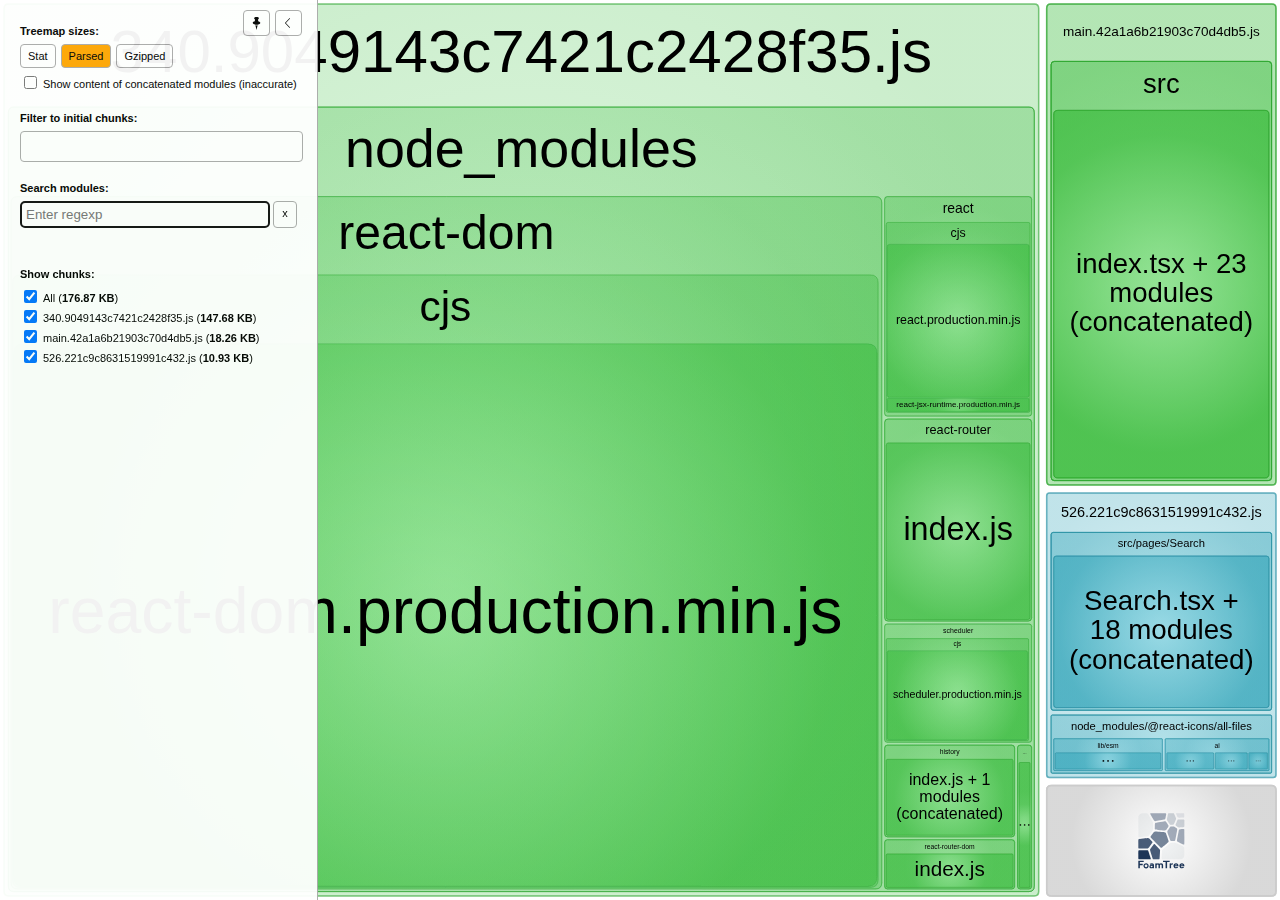
==== commit b039a3f0: "Updates" ====
--- a/bundle-report.html
+++ b/bundle-report.html
@@ -3,7 +3,7 @@
   <head>
     <meta charset="UTF-8"/>
     <meta name="viewport" content="width=device-width, initial-scale=1"/>
-    <title>frontend-performance-basecamp [5 Sep 2024 at 18:20]</title>
+    <title>frontend-performance-basecamp [5 Sep 2024 at 18:29]</title>
     <link rel="shortcut icon" href="[data-uri]" type="image/x-icon" />
 
     <script>
@@ -31,7 +31,7 @@
   <body>
     <div id="app"></div>
     <script>
-      window.chartData = [{"label":"340.9049143c7421c2428f35.js","isAsset":true,"statSize":215757,"parsedSize":151220,"gzipSize":49317,"groups":[{"label":"node_modules","path":"./node_modules","statSize":215757,"groups":[{"label":"classnames","path":"./node_modules/classnames","statSize":1292,"groups":[{"id":726,"label":"bind.js","path":"./node_modules/classnames/bind.js","statSize":1292,"parsedSize":529,"gzipSize":330}],"parsedSize":529,"gzipSize":330},{"label":"history","path":"./node_modules/history","statSize":23072,"groups":[{"id":523,"label":"index.js + 1 modules (concatenated)","path":"./node_modules/history/index.js + 1 modules (concatenated)","statSize":23072,"parsedSize":2667,"gzipSize":1263,"concatenated":true,"groups":[{"label":"node_modules","path":"./node_modules/history/index.js + 1 modules (concatenated)/node_modules","statSize":23072,"groups":[{"label":"history","path":"./node_modules/history/index.js + 1 modules (concatenated)/node_modules/history","statSize":22675,"groups":[{"id":null,"label":"index.js","path":"./node_modules/history/index.js + 1 modules (concatenated)/node_modules/history/index.js","statSize":22675,"parsedSize":2621,"gzipSize":1241,"inaccurateSizes":true}],"parsedSize":2621,"gzipSize":1241,"inaccurateSizes":true},{"label":"@babel/runtime/helpers/esm","path":"./node_modules/history/index.js + 1 modules (concatenated)/node_modules/@babel/runtime/helpers/esm","statSize":397,"groups":[{"id":null,"label":"extends.js","path":"./node_modules/history/index.js + 1 modules (concatenated)/node_modules/@babel/runtime/helpers/esm/extends.js","statSize":397,"parsedSize":45,"gzipSize":21,"inaccurateSizes":true}],"parsedSize":45,"gzipSize":21,"inaccurateSizes":true}],"parsedSize":2667,"gzipSize":1263,"inaccurateSizes":true}]}],"parsedSize":2667,"gzipSize":1263},{"label":"react-dom","path":"./node_modules/react-dom","statSize":133719,"groups":[{"label":"cjs","path":"./node_modules/react-dom/cjs","statSize":131737,"groups":[{"id":551,"label":"react-dom.production.min.js","path":"./node_modules/react-dom/cjs/react-dom.production.min.js","statSize":131737,"parsedSize":128541,"gzipSize":41260}],"parsedSize":128541,"gzipSize":41260},{"id":338,"label":"client.js","path":"./node_modules/react-dom/client.js","statSize":619,"parsedSize":67,"gzipSize":81},{"id":961,"label":"index.js","path":"./node_modules/react-dom/index.js","statSize":1363,"parsedSize":245,"gzipSize":172}],"parsedSize":128853,"gzipSize":41341},{"label":"react-router-dom","path":"./node_modules/react-router-dom","statSize":11604,"groups":[{"id":651,"label":"index.js","path":"./node_modules/react-router-dom/index.js","statSize":11604,"parsedSize":1469,"gzipSize":799}],"parsedSize":1469,"gzipSize":799},{"label":"react-router","path":"./node_modules/react-router","statSize":33461,"groups":[{"id":106,"label":"index.js","path":"./node_modules/react-router/index.js","statSize":33461,"parsedSize":6518,"gzipSize":2618}],"parsedSize":6518,"gzipSize":2618},{"label":"react","path":"./node_modules/react","statSize":8176,"groups":[{"label":"cjs","path":"./node_modules/react/cjs","statSize":7772,"groups":[{"id":20,"label":"react-jsx-runtime.production.min.js","path":"./node_modules/react/cjs/react-jsx-runtime.production.min.js","statSize":859,"parsedSize":588,"gzipSize":388},{"id":287,"label":"react.production.min.js","path":"./node_modules/react/cjs/react.production.min.js","statSize":6913,"parsedSize":6404,"gzipSize":2491}],"parsedSize":6992,"gzipSize":2628},{"id":540,"label":"index.js","path":"./node_modules/react/index.js","statSize":190,"parsedSize":40,"gzipSize":60},{"id":848,"label":"jsx-runtime.js","path":"./node_modules/react/jsx-runtime.js","statSize":214,"parsedSize":39,"gzipSize":59}],"parsedSize":7071,"gzipSize":2649},{"label":"scheduler","path":"./node_modules/scheduler","statSize":4433,"groups":[{"label":"cjs","path":"./node_modules/scheduler/cjs","statSize":4235,"groups":[{"id":463,"label":"scheduler.production.min.js","path":"./node_modules/scheduler/cjs/scheduler.production.min.js","statSize":4235,"parsedSize":3811,"gzipSize":1592}],"parsedSize":3811,"gzipSize":1592},{"id":982,"label":"index.js","path":"./node_modules/scheduler/index.js","statSize":198,"parsedSize":40,"gzipSize":60}],"parsedSize":3851,"gzipSize":1610}],"parsedSize":150958,"gzipSize":49142}],"isInitialByEntrypoint":{"main":true}},{"label":"main.158c419462c04a27e587.js","isAsset":true,"statSize":19770,"parsedSize":18749,"gzipSize":8702,"groups":[{"label":"src","path":"./src","statSize":19770,"groups":[{"id":967,"label":"index.tsx + 23 modules (concatenated)","path":"./src/index.tsx + 23 modules (concatenated)","statSize":19770,"parsedSize":14405,"gzipSize":6535,"concatenated":true,"groups":[{"label":"src","path":"./src/index.tsx + 23 modules (concatenated)/src","statSize":19770,"groups":[{"id":null,"label":"index.tsx","path":"./src/index.tsx + 23 modules (concatenated)/src/index.tsx","statSize":206,"parsedSize":150,"gzipSize":68,"inaccurateSizes":true},{"id":null,"label":"App.tsx","path":"./src/index.tsx + 23 modules (concatenated)/src/App.tsx","statSize":797,"parsedSize":580,"gzipSize":263,"inaccurateSizes":true},{"label":"pages/Home","path":"./src/index.tsx + 23 modules (concatenated)/src/pages/Home","statSize":16603,"groups":[{"id":null,"label":"Home.tsx","path":"./src/index.tsx + 23 modules (concatenated)/src/pages/Home/Home.tsx","statSize":2560,"parsedSize":1865,"gzipSize":846,"inaccurateSizes":true},{"label":"components","path":"./src/index.tsx + 23 modules (concatenated)/src/pages/Home/components","statSize":12384,"groups":[{"label":"FeatureItem","path":"./src/index.tsx + 23 modules (concatenated)/src/pages/Home/components/FeatureItem","statSize":753,"groups":[{"id":null,"label":"FeatureItem.tsx","path":"./src/index.tsx + 23 modules (concatenated)/src/pages/Home/components/FeatureItem/FeatureItem.tsx","statSize":543,"parsedSize":395,"gzipSize":179,"inaccurateSizes":true},{"id":null,"label":"FeatureItem.module.css","path":"./src/index.tsx + 23 modules (concatenated)/src/pages/Home/components/FeatureItem/FeatureItem.module.css","statSize":210,"parsedSize":153,"gzipSize":69,"inaccurateSizes":true}],"parsedSize":548,"gzipSize":248,"inaccurateSizes":true},{"label":"CustomCursor","path":"./src/index.tsx + 23 modules (concatenated)/src/pages/Home/components/CustomCursor","statSize":981,"groups":[{"id":null,"label":"CustomCursor.tsx","path":"./src/index.tsx + 23 modules (concatenated)/src/pages/Home/components/CustomCursor/CustomCursor.tsx","statSize":857,"parsedSize":624,"gzipSize":283,"inaccurateSizes":true},{"id":null,"label":"CustomCursor.module.css","path":"./src/index.tsx + 23 modules (concatenated)/src/pages/Home/components/CustomCursor/CustomCursor.module.css","statSize":124,"parsedSize":90,"gzipSize":40,"inaccurateSizes":true}],"parsedSize":714,"gzipSize":324,"inaccurateSizes":true},{"label":"AnimatedPath","path":"./src/index.tsx + 23 modules (concatenated)/src/pages/Home/components/AnimatedPath","statSize":10650,"groups":[{"id":null,"label":"AnimatedPath.tsx","path":"./src/index.tsx + 23 modules (concatenated)/src/pages/Home/components/AnimatedPath/AnimatedPath.tsx","statSize":10555,"parsedSize":7690,"gzipSize":3488,"inaccurateSizes":true},{"id":null,"label":"AnimatedPath.module.css","path":"./src/index.tsx + 23 modules (concatenated)/src/pages/Home/components/AnimatedPath/AnimatedPath.module.css","statSize":95,"parsedSize":69,"gzipSize":31,"inaccurateSizes":true}],"parsedSize":7759,"gzipSize":3520,"inaccurateSizes":true}],"parsedSize":9023,"gzipSize":4093,"inaccurateSizes":true},{"id":null,"label":"Home.module.css","path":"./src/index.tsx + 23 modules (concatenated)/src/pages/Home/Home.module.css","statSize":468,"parsedSize":340,"gzipSize":154,"inaccurateSizes":true},{"label":"hooks","path":"./src/index.tsx + 23 modules (concatenated)/src/pages/Home/hooks","statSize":1191,"groups":[{"id":null,"label":"useMousePosition.tsx","path":"./src/index.tsx + 23 modules (concatenated)/src/pages/Home/hooks/useMousePosition.tsx","statSize":809,"parsedSize":589,"gzipSize":267,"inaccurateSizes":true},{"id":null,"label":"useScrollEvent.tsx","path":"./src/index.tsx + 23 modules (concatenated)/src/pages/Home/hooks/useScrollEvent.tsx","statSize":382,"parsedSize":278,"gzipSize":126,"inaccurateSizes":true}],"parsedSize":867,"gzipSize":393,"inaccurateSizes":true}],"parsedSize":12097,"gzipSize":5488,"inaccurateSizes":true},{"label":"components","path":"./src/index.tsx + 23 modules (concatenated)/src/components","statSize":1618,"groups":[{"label":"NavBar","path":"./src/index.tsx + 23 modules (concatenated)/src/components/NavBar","statSize":843,"groups":[{"id":null,"label":"NavBar.tsx","path":"./src/index.tsx + 23 modules (concatenated)/src/components/NavBar/NavBar.tsx","statSize":653,"parsedSize":475,"gzipSize":215,"inaccurateSizes":true},{"id":null,"label":"NavBar.module.css","path":"./src/index.tsx + 23 modules (concatenated)/src/components/NavBar/NavBar.module.css","statSize":190,"parsedSize":138,"gzipSize":62,"inaccurateSizes":true}],"parsedSize":614,"gzipSize":278,"inaccurateSizes":true},{"label":"Footer","path":"./src/index.tsx + 23 modules (concatenated)/src/components/Footer","statSize":412,"groups":[{"id":null,"label":"Footer.tsx","path":"./src/index.tsx + 23 modules (concatenated)/src/components/Footer/Footer.tsx","statSize":354,"parsedSize":257,"gzipSize":117,"inaccurateSizes":true},{"id":null,"label":"Footer.module.css","path":"./src/index.tsx + 23 modules (concatenated)/src/components/Footer/Footer.module.css","statSize":58,"parsedSize":42,"gzipSize":19,"inaccurateSizes":true}],"parsedSize":300,"gzipSize":136,"inaccurateSizes":true},{"label":"Fallback","path":"./src/index.tsx + 23 modules (concatenated)/src/components/Fallback","statSize":363,"groups":[{"id":null,"label":"Fallback.tsx","path":"./src/index.tsx + 23 modules (concatenated)/src/components/Fallback/Fallback.tsx","statSize":272,"parsedSize":198,"gzipSize":89,"inaccurateSizes":true},{"id":null,"label":"Fallback.module.css","path":"./src/index.tsx + 23 modules (concatenated)/src/components/Fallback/Fallback.module.css","statSize":91,"parsedSize":66,"gzipSize":30,"inaccurateSizes":true}],"parsedSize":264,"gzipSize":119,"inaccurateSizes":true}],"parsedSize":1178,"gzipSize":534,"inaccurateSizes":true},{"label":"assets/images","path":"./src/index.tsx + 23 modules (concatenated)/src/assets/images","statSize":465,"groups":[{"id":null,"label":"hero.webp","path":"./src/index.tsx + 23 modules (concatenated)/src/assets/images/hero.webp","statSize":93,"parsedSize":67,"gzipSize":30,"inaccurateSizes":true},{"id":null,"label":"hero.jpg","path":"./src/index.tsx + 23 modules (concatenated)/src/assets/images/hero.jpg","statSize":92,"parsedSize":67,"gzipSize":30,"inaccurateSizes":true},{"id":null,"label":"trending.mp4","path":"./src/index.tsx + 23 modules (concatenated)/src/assets/images/trending.mp4","statSize":96,"parsedSize":69,"gzipSize":31,"inaccurateSizes":true},{"id":null,"label":"find.mp4","path":"./src/index.tsx + 23 modules (concatenated)/src/assets/images/find.mp4","statSize":92,"parsedSize":67,"gzipSize":30,"inaccurateSizes":true},{"id":null,"label":"free.mp4","path":"./src/index.tsx + 23 modules (concatenated)/src/assets/images/free.mp4","statSize":92,"parsedSize":67,"gzipSize":30,"inaccurateSizes":true}],"parsedSize":338,"gzipSize":153,"inaccurateSizes":true},{"label":"utils","path":"./src/index.tsx + 23 modules (concatenated)/src/utils","statSize":81,"groups":[{"id":null,"label":"number.ts","path":"./src/index.tsx + 23 modules (concatenated)/src/utils/number.ts","statSize":81,"parsedSize":59,"gzipSize":26,"inaccurateSizes":true}],"parsedSize":59,"gzipSize":26,"inaccurateSizes":true}],"parsedSize":14405,"gzipSize":6535,"inaccurateSizes":true}]}],"parsedSize":14405,"gzipSize":6535}],"isInitialByEntrypoint":{"main":true}},{"label":"526.221c9c8631519991c432.js","isAsset":true,"statSize":29095,"parsedSize":11189,"gzipSize":4548,"groups":[{"label":"node_modules/@react-icons/all-files","path":"./node_modules/@react-icons/all-files","statSize":8541,"groups":[{"label":"ai","path":"./node_modules/@react-icons/all-files/ai","statSize":1731,"groups":[{"id":908,"label":"AiOutlineClose.js","path":"./node_modules/@react-icons/all-files/ai/AiOutlineClose.js","statSize":570,"parsedSize":454,"gzipSize":318},{"id":850,"label":"AiOutlineInfo.js","path":"./node_modules/@react-icons/all-files/ai/AiOutlineInfo.js","statSize":387,"parsedSize":273,"gzipSize":219},{"id":742,"label":"AiOutlineSearch.js","path":"./node_modules/@react-icons/all-files/ai/AiOutlineSearch.js","statSize":774,"parsedSize":656,"gzipSize":392}],"parsedSize":1383,"gzipSize":630},{"label":"lib/esm","path":"./node_modules/@react-icons/all-files/lib/esm","statSize":6810,"groups":[{"id":972,"label":"index.js + 3 modules (concatenated)","path":"./node_modules/@react-icons/all-files/lib/esm/index.js + 3 modules (concatenated)","statSize":6810,"parsedSize":1447,"gzipSize":711,"concatenated":true,"groups":[{"label":"node_modules/@react-icons/all-files/lib/esm","path":"./node_modules/@react-icons/all-files/lib/esm/index.js + 3 modules (concatenated)/node_modules/@react-icons/all-files/lib/esm","statSize":6810,"groups":[{"id":null,"label":"index.js","path":"./node_modules/@react-icons/all-files/lib/esm/index.js + 3 modules (concatenated)/node_modules/@react-icons/all-files/lib/esm/index.js","statSize":91,"parsedSize":19,"gzipSize":9,"inaccurateSizes":true},{"id":null,"label":"iconsManifest.js","path":"./node_modules/@react-icons/all-files/lib/esm/index.js + 3 modules (concatenated)/node_modules/@react-icons/all-files/lib/esm/iconsManifest.js","statSize":4150,"parsedSize":881,"gzipSize":433,"inaccurateSizes":true},{"id":null,"label":"iconBase.js","path":"./node_modules/@react-icons/all-files/lib/esm/index.js + 3 modules (concatenated)/node_modules/@react-icons/all-files/lib/esm/iconBase.js","statSize":2324,"parsedSize":493,"gzipSize":242,"inaccurateSizes":true},{"id":null,"label":"iconContext.js","path":"./node_modules/@react-icons/all-files/lib/esm/index.js + 3 modules (concatenated)/node_modules/@react-icons/all-files/lib/esm/iconContext.js","statSize":245,"parsedSize":52,"gzipSize":25,"inaccurateSizes":true}],"parsedSize":1447,"gzipSize":711,"inaccurateSizes":true}]}],"parsedSize":1447,"gzipSize":711}],"parsedSize":2830,"gzipSize":1328},{"label":"src/pages/Search","path":"./src/pages/Search","statSize":20554,"groups":[{"id":526,"label":"Search.tsx + 18 modules (concatenated)","path":"./src/pages/Search/Search.tsx + 18 modules (concatenated)","statSize":18074,"parsedSize":8208,"gzipSize":3239,"concatenated":true,"groups":[{"label":"src","path":"./src/pages/Search/Search.tsx + 18 modules (concatenated)/src","statSize":18074,"groups":[{"label":"pages/Search","path":"./src/pages/Search/Search.tsx + 18 modules (concatenated)/src/pages/Search","statSize":14232,"groups":[{"id":null,"label":"Search.tsx","path":"./src/pages/Search/Search.tsx + 18 modules (concatenated)/src/pages/Search/Search.tsx","statSize":939,"parsedSize":426,"gzipSize":168,"inaccurateSizes":true},{"label":"hooks","path":"./src/pages/Search/Search.tsx + 18 modules (concatenated)/src/pages/Search/hooks","statSize":3375,"groups":[{"id":null,"label":"useGifSearch.tsx","path":"./src/pages/Search/Search.tsx + 18 modules (concatenated)/src/pages/Search/hooks/useGifSearch.tsx","statSize":3375,"parsedSize":1532,"gzipSize":604,"inaccurateSizes":true}],"parsedSize":1532,"gzipSize":604,"inaccurateSizes":true},{"label":"components","path":"./src/pages/Search/Search.tsx + 18 modules (concatenated)/src/pages/Search/components","statSize":9419,"groups":[{"label":"SearchBar","path":"./src/pages/Search/Search.tsx + 18 modules (concatenated)/src/pages/Search/components/SearchBar","statSize":1139,"groups":[{"id":null,"label":"SearchBar.tsx","path":"./src/pages/Search/Search.tsx + 18 modules (concatenated)/src/pages/Search/components/SearchBar/SearchBar.tsx","statSize":881,"parsedSize":400,"gzipSize":157,"inaccurateSizes":true},{"id":null,"label":"SearchBar.module.css","path":"./src/pages/Search/Search.tsx + 18 modules (concatenated)/src/pages/Search/components/SearchBar/SearchBar.module.css","statSize":258,"parsedSize":117,"gzipSize":46,"inaccurateSizes":true}],"parsedSize":517,"gzipSize":204,"inaccurateSizes":true},{"label":"SearchResult","path":"./src/pages/Search/Search.tsx + 18 modules (concatenated)/src/pages/Search/components/SearchResult","statSize":1535,"groups":[{"id":null,"label":"SearchResult.tsx","path":"./src/pages/Search/Search.tsx + 18 modules (concatenated)/src/pages/Search/components/SearchResult/SearchResult.tsx","statSize":1351,"parsedSize":613,"gzipSize":242,"inaccurateSizes":true},{"id":null,"label":"SearchResult.module.css","path":"./src/pages/Search/Search.tsx + 18 modules (concatenated)/src/pages/Search/components/SearchResult/SearchResult.module.css","statSize":184,"parsedSize":83,"gzipSize":32,"inaccurateSizes":true}],"parsedSize":697,"gzipSize":275,"inaccurateSizes":true},{"label":"HelpPanel","path":"./src/pages/Search/Search.tsx + 18 modules (concatenated)/src/pages/Search/components/HelpPanel","statSize":3814,"groups":[{"id":null,"label":"HelpPanel.tsx","path":"./src/pages/Search/Search.tsx + 18 modules (concatenated)/src/pages/Search/components/HelpPanel/HelpPanel.tsx","statSize":2337,"parsedSize":1061,"gzipSize":418,"inaccurateSizes":true},{"id":null,"label":"artistUtil.ts","path":"./src/pages/Search/Search.tsx + 18 modules (concatenated)/src/pages/Search/components/HelpPanel/artistUtil.ts","statSize":1205,"parsedSize":547,"gzipSize":215,"inaccurateSizes":true},{"id":null,"label":"HelpPanel.module.css","path":"./src/pages/Search/Search.tsx + 18 modules (concatenated)/src/pages/Search/components/HelpPanel/HelpPanel.module.css","statSize":272,"parsedSize":123,"gzipSize":48,"inaccurateSizes":true}],"parsedSize":1732,"gzipSize":683,"inaccurateSizes":true},{"label":"ResultTitle","path":"./src/pages/Search/Search.tsx + 18 modules (concatenated)/src/pages/Search/components/ResultTitle","statSize":1132,"groups":[{"id":null,"label":"ResultTitle.tsx","path":"./src/pages/Search/Search.tsx + 18 modules (concatenated)/src/pages/Search/components/ResultTitle/ResultTitle.tsx","statSize":1038,"parsedSize":471,"gzipSize":186,"inaccurateSizes":true},{"id":null,"label":"ResultTitle.module.css","path":"./src/pages/Search/Search.tsx + 18 modules (concatenated)/src/pages/Search/components/ResultTitle/ResultTitle.module.css","statSize":94,"parsedSize":42,"gzipSize":16,"inaccurateSizes":true}],"parsedSize":514,"gzipSize":202,"inaccurateSizes":true},{"label":"GifItem","path":"./src/pages/Search/Search.tsx + 18 modules (concatenated)/src/pages/Search/components/GifItem","statSize":786,"groups":[{"id":null,"label":"GifItem.tsx","path":"./src/pages/Search/Search.tsx + 18 modules (concatenated)/src/pages/Search/components/GifItem/GifItem.tsx","statSize":549,"parsedSize":249,"gzipSize":98,"inaccurateSizes":true},{"id":null,"label":"GifItem.module.css","path":"./src/pages/Search/Search.tsx + 18 modules (concatenated)/src/pages/Search/components/GifItem/GifItem.module.css","statSize":237,"parsedSize":107,"gzipSize":42,"inaccurateSizes":true}],"parsedSize":356,"gzipSize":140,"inaccurateSizes":true},{"label":"ArtistList","path":"./src/pages/Search/Search.tsx + 18 modules (concatenated)/src/pages/Search/components/ArtistList","statSize":316,"groups":[{"id":null,"label":"ArtistList.tsx","path":"./src/pages/Search/Search.tsx + 18 modules (concatenated)/src/pages/Search/components/ArtistList/ArtistList.tsx","statSize":316,"parsedSize":143,"gzipSize":56,"inaccurateSizes":true}],"parsedSize":143,"gzipSize":56,"inaccurateSizes":true},{"label":"ArtistInfo","path":"./src/pages/Search/Search.tsx + 18 modules (concatenated)/src/pages/Search/components/ArtistInfo","statSize":697,"groups":[{"id":null,"label":"ArtistInfo.tsx","path":"./src/pages/Search/Search.tsx + 18 modules (concatenated)/src/pages/Search/components/ArtistInfo/ArtistInfo.tsx","statSize":525,"parsedSize":238,"gzipSize":94,"inaccurateSizes":true},{"id":null,"label":"ArtistInfo.module.css","path":"./src/pages/Search/Search.tsx + 18 modules (concatenated)/src/pages/Search/components/ArtistInfo/ArtistInfo.module.css","statSize":172,"parsedSize":78,"gzipSize":30,"inaccurateSizes":true}],"parsedSize":316,"gzipSize":124,"inaccurateSizes":true}],"parsedSize":4277,"gzipSize":1687,"inaccurateSizes":true},{"id":null,"label":"Search.module.css","path":"./src/pages/Search/Search.tsx + 18 modules (concatenated)/src/pages/Search/Search.module.css","statSize":499,"parsedSize":226,"gzipSize":89,"inaccurateSizes":true}],"parsedSize":6463,"gzipSize":2550,"inaccurateSizes":true},{"label":"apis","path":"./src/pages/Search/Search.tsx + 18 modules (concatenated)/src/apis","statSize":2429,"groups":[{"id":null,"label":"gifAPIService.ts","path":"./src/pages/Search/Search.tsx + 18 modules (concatenated)/src/apis/gifAPIService.ts","statSize":2429,"parsedSize":1103,"gzipSize":435,"inaccurateSizes":true}],"parsedSize":1103,"gzipSize":435,"inaccurateSizes":true},{"label":"utils","path":"./src/pages/Search/Search.tsx + 18 modules (concatenated)/src/utils","statSize":1413,"groups":[{"id":null,"label":"apiClient.ts","path":"./src/pages/Search/Search.tsx + 18 modules (concatenated)/src/utils/apiClient.ts","statSize":1413,"parsedSize":641,"gzipSize":253,"inaccurateSizes":true}],"parsedSize":641,"gzipSize":253,"inaccurateSizes":true}],"parsedSize":8208,"gzipSize":3239,"inaccurateSizes":true}]},{"id":null,"label":"Search.module.css","path":"./src/pages/Search/Search.module.css","statSize":2480}],"parsedSize":8208,"gzipSize":3239}],"isInitialByEntrypoint":{}}];
+      window.chartData = [{"label":"340.9049143c7421c2428f35.js","isAsset":true,"statSize":215757,"parsedSize":151220,"gzipSize":49317,"groups":[{"label":"node_modules","path":"./node_modules","statSize":215757,"groups":[{"label":"classnames","path":"./node_modules/classnames","statSize":1292,"groups":[{"id":726,"label":"bind.js","path":"./node_modules/classnames/bind.js","statSize":1292,"parsedSize":529,"gzipSize":330}],"parsedSize":529,"gzipSize":330},{"label":"history","path":"./node_modules/history","statSize":23072,"groups":[{"id":523,"label":"index.js + 1 modules (concatenated)","path":"./node_modules/history/index.js + 1 modules (concatenated)","statSize":23072,"parsedSize":2667,"gzipSize":1263,"concatenated":true,"groups":[{"label":"node_modules","path":"./node_modules/history/index.js + 1 modules (concatenated)/node_modules","statSize":23072,"groups":[{"label":"history","path":"./node_modules/history/index.js + 1 modules (concatenated)/node_modules/history","statSize":22675,"groups":[{"id":null,"label":"index.js","path":"./node_modules/history/index.js + 1 modules (concatenated)/node_modules/history/index.js","statSize":22675,"parsedSize":2621,"gzipSize":1241,"inaccurateSizes":true}],"parsedSize":2621,"gzipSize":1241,"inaccurateSizes":true},{"label":"@babel/runtime/helpers/esm","path":"./node_modules/history/index.js + 1 modules (concatenated)/node_modules/@babel/runtime/helpers/esm","statSize":397,"groups":[{"id":null,"label":"extends.js","path":"./node_modules/history/index.js + 1 modules (concatenated)/node_modules/@babel/runtime/helpers/esm/extends.js","statSize":397,"parsedSize":45,"gzipSize":21,"inaccurateSizes":true}],"parsedSize":45,"gzipSize":21,"inaccurateSizes":true}],"parsedSize":2667,"gzipSize":1263,"inaccurateSizes":true}]}],"parsedSize":2667,"gzipSize":1263},{"label":"react-dom","path":"./node_modules/react-dom","statSize":133719,"groups":[{"label":"cjs","path":"./node_modules/react-dom/cjs","statSize":131737,"groups":[{"id":551,"label":"react-dom.production.min.js","path":"./node_modules/react-dom/cjs/react-dom.production.min.js","statSize":131737,"parsedSize":128541,"gzipSize":41260}],"parsedSize":128541,"gzipSize":41260},{"id":338,"label":"client.js","path":"./node_modules/react-dom/client.js","statSize":619,"parsedSize":67,"gzipSize":81},{"id":961,"label":"index.js","path":"./node_modules/react-dom/index.js","statSize":1363,"parsedSize":245,"gzipSize":172}],"parsedSize":128853,"gzipSize":41341},{"label":"react-router-dom","path":"./node_modules/react-router-dom","statSize":11604,"groups":[{"id":651,"label":"index.js","path":"./node_modules/react-router-dom/index.js","statSize":11604,"parsedSize":1469,"gzipSize":799}],"parsedSize":1469,"gzipSize":799},{"label":"react-router","path":"./node_modules/react-router","statSize":33461,"groups":[{"id":106,"label":"index.js","path":"./node_modules/react-router/index.js","statSize":33461,"parsedSize":6518,"gzipSize":2618}],"parsedSize":6518,"gzipSize":2618},{"label":"react","path":"./node_modules/react","statSize":8176,"groups":[{"label":"cjs","path":"./node_modules/react/cjs","statSize":7772,"groups":[{"id":20,"label":"react-jsx-runtime.production.min.js","path":"./node_modules/react/cjs/react-jsx-runtime.production.min.js","statSize":859,"parsedSize":588,"gzipSize":388},{"id":287,"label":"react.production.min.js","path":"./node_modules/react/cjs/react.production.min.js","statSize":6913,"parsedSize":6404,"gzipSize":2491}],"parsedSize":6992,"gzipSize":2628},{"id":540,"label":"index.js","path":"./node_modules/react/index.js","statSize":190,"parsedSize":40,"gzipSize":60},{"id":848,"label":"jsx-runtime.js","path":"./node_modules/react/jsx-runtime.js","statSize":214,"parsedSize":39,"gzipSize":59}],"parsedSize":7071,"gzipSize":2649},{"label":"scheduler","path":"./node_modules/scheduler","statSize":4433,"groups":[{"label":"cjs","path":"./node_modules/scheduler/cjs","statSize":4235,"groups":[{"id":463,"label":"scheduler.production.min.js","path":"./node_modules/scheduler/cjs/scheduler.production.min.js","statSize":4235,"parsedSize":3811,"gzipSize":1592}],"parsedSize":3811,"gzipSize":1592},{"id":982,"label":"index.js","path":"./node_modules/scheduler/index.js","statSize":198,"parsedSize":40,"gzipSize":60}],"parsedSize":3851,"gzipSize":1610}],"parsedSize":150958,"gzipSize":49142}],"isInitialByEntrypoint":{"main":true}},{"label":"main.42a1a6b21903c70d4db5.js","isAsset":true,"statSize":19671,"parsedSize":18701,"gzipSize":8682,"groups":[{"label":"src","path":"./src","statSize":19671,"groups":[{"id":967,"label":"index.tsx + 23 modules (concatenated)","path":"./src/index.tsx + 23 modules (concatenated)","statSize":19671,"parsedSize":14357,"gzipSize":6515,"concatenated":true,"groups":[{"label":"src","path":"./src/index.tsx + 23 modules (concatenated)/src","statSize":19671,"groups":[{"id":null,"label":"index.tsx","path":"./src/index.tsx + 23 modules (concatenated)/src/index.tsx","statSize":206,"parsedSize":150,"gzipSize":68,"inaccurateSizes":true},{"id":null,"label":"App.tsx","path":"./src/index.tsx + 23 modules (concatenated)/src/App.tsx","statSize":797,"parsedSize":581,"gzipSize":263,"inaccurateSizes":true},{"label":"pages/Home","path":"./src/index.tsx + 23 modules (concatenated)/src/pages/Home","statSize":16504,"groups":[{"id":null,"label":"Home.tsx","path":"./src/index.tsx + 23 modules (concatenated)/src/pages/Home/Home.tsx","statSize":2489,"parsedSize":1816,"gzipSize":824,"inaccurateSizes":true},{"label":"components","path":"./src/index.tsx + 23 modules (concatenated)/src/pages/Home/components","statSize":12356,"groups":[{"label":"FeatureItem","path":"./src/index.tsx + 23 modules (concatenated)/src/pages/Home/components/FeatureItem","statSize":753,"groups":[{"id":null,"label":"FeatureItem.tsx","path":"./src/index.tsx + 23 modules (concatenated)/src/pages/Home/components/FeatureItem/FeatureItem.tsx","statSize":543,"parsedSize":396,"gzipSize":179,"inaccurateSizes":true},{"id":null,"label":"FeatureItem.module.css","path":"./src/index.tsx + 23 modules (concatenated)/src/pages/Home/components/FeatureItem/FeatureItem.module.css","statSize":210,"parsedSize":153,"gzipSize":69,"inaccurateSizes":true}],"parsedSize":549,"gzipSize":249,"inaccurateSizes":true},{"label":"CustomCursor","path":"./src/index.tsx + 23 modules (concatenated)/src/pages/Home/components/CustomCursor","statSize":953,"groups":[{"id":null,"label":"CustomCursor.tsx","path":"./src/index.tsx + 23 modules (concatenated)/src/pages/Home/components/CustomCursor/CustomCursor.tsx","statSize":829,"parsedSize":605,"gzipSize":274,"inaccurateSizes":true},{"id":null,"label":"CustomCursor.module.css","path":"./src/index.tsx + 23 modules (concatenated)/src/pages/Home/components/CustomCursor/CustomCursor.module.css","statSize":124,"parsedSize":90,"gzipSize":41,"inaccurateSizes":true}],"parsedSize":695,"gzipSize":315,"inaccurateSizes":true},{"label":"AnimatedPath","path":"./src/index.tsx + 23 modules (concatenated)/src/pages/Home/components/AnimatedPath","statSize":10650,"groups":[{"id":null,"label":"AnimatedPath.tsx","path":"./src/index.tsx + 23 modules (concatenated)/src/pages/Home/components/AnimatedPath/AnimatedPath.tsx","statSize":10555,"parsedSize":7703,"gzipSize":3495,"inaccurateSizes":true},{"id":null,"label":"AnimatedPath.module.css","path":"./src/index.tsx + 23 modules (concatenated)/src/pages/Home/components/AnimatedPath/AnimatedPath.module.css","statSize":95,"parsedSize":69,"gzipSize":31,"inaccurateSizes":true}],"parsedSize":7772,"gzipSize":3527,"inaccurateSizes":true}],"parsedSize":9018,"gzipSize":4092,"inaccurateSizes":true},{"id":null,"label":"Home.module.css","path":"./src/index.tsx + 23 modules (concatenated)/src/pages/Home/Home.module.css","statSize":468,"parsedSize":341,"gzipSize":155,"inaccurateSizes":true},{"label":"hooks","path":"./src/index.tsx + 23 modules (concatenated)/src/pages/Home/hooks","statSize":1191,"groups":[{"id":null,"label":"useMousePosition.tsx","path":"./src/index.tsx + 23 modules (concatenated)/src/pages/Home/hooks/useMousePosition.tsx","statSize":809,"parsedSize":590,"gzipSize":267,"inaccurateSizes":true},{"id":null,"label":"useScrollEvent.tsx","path":"./src/index.tsx + 23 modules (concatenated)/src/pages/Home/hooks/useScrollEvent.tsx","statSize":382,"parsedSize":278,"gzipSize":126,"inaccurateSizes":true}],"parsedSize":869,"gzipSize":394,"inaccurateSizes":true}],"parsedSize":12045,"gzipSize":5466,"inaccurateSizes":true},{"label":"components","path":"./src/index.tsx + 23 modules (concatenated)/src/components","statSize":1618,"groups":[{"label":"NavBar","path":"./src/index.tsx + 23 modules (concatenated)/src/components/NavBar","statSize":843,"groups":[{"id":null,"label":"NavBar.tsx","path":"./src/index.tsx + 23 modules (concatenated)/src/components/NavBar/NavBar.tsx","statSize":653,"parsedSize":476,"gzipSize":216,"inaccurateSizes":true},{"id":null,"label":"NavBar.module.css","path":"./src/index.tsx + 23 modules (concatenated)/src/components/NavBar/NavBar.module.css","statSize":190,"parsedSize":138,"gzipSize":62,"inaccurateSizes":true}],"parsedSize":615,"gzipSize":279,"inaccurateSizes":true},{"label":"Footer","path":"./src/index.tsx + 23 modules (concatenated)/src/components/Footer","statSize":412,"groups":[{"id":null,"label":"Footer.tsx","path":"./src/index.tsx + 23 modules (concatenated)/src/components/Footer/Footer.tsx","statSize":354,"parsedSize":258,"gzipSize":117,"inaccurateSizes":true},{"id":null,"label":"Footer.module.css","path":"./src/index.tsx + 23 modules (concatenated)/src/components/Footer/Footer.module.css","statSize":58,"parsedSize":42,"gzipSize":19,"inaccurateSizes":true}],"parsedSize":300,"gzipSize":136,"inaccurateSizes":true},{"label":"Fallback","path":"./src/index.tsx + 23 modules (concatenated)/src/components/Fallback","statSize":363,"groups":[{"id":null,"label":"Fallback.tsx","path":"./src/index.tsx + 23 modules (concatenated)/src/components/Fallback/Fallback.tsx","statSize":272,"parsedSize":198,"gzipSize":90,"inaccurateSizes":true},{"id":null,"label":"Fallback.module.css","path":"./src/index.tsx + 23 modules (concatenated)/src/components/Fallback/Fallback.module.css","statSize":91,"parsedSize":66,"gzipSize":30,"inaccurateSizes":true}],"parsedSize":264,"gzipSize":120,"inaccurateSizes":true}],"parsedSize":1180,"gzipSize":535,"inaccurateSizes":true},{"label":"assets/images","path":"./src/index.tsx + 23 modules (concatenated)/src/assets/images","statSize":465,"groups":[{"id":null,"label":"hero.webp","path":"./src/index.tsx + 23 modules (concatenated)/src/assets/images/hero.webp","statSize":93,"parsedSize":67,"gzipSize":30,"inaccurateSizes":true},{"id":null,"label":"hero.jpg","path":"./src/index.tsx + 23 modules (concatenated)/src/assets/images/hero.jpg","statSize":92,"parsedSize":67,"gzipSize":30,"inaccurateSizes":true},{"id":null,"label":"trending.mp4","path":"./src/index.tsx + 23 modules (concatenated)/src/assets/images/trending.mp4","statSize":96,"parsedSize":70,"gzipSize":31,"inaccurateSizes":true},{"id":null,"label":"find.mp4","path":"./src/index.tsx + 23 modules (concatenated)/src/assets/images/find.mp4","statSize":92,"parsedSize":67,"gzipSize":30,"inaccurateSizes":true},{"id":null,"label":"free.mp4","path":"./src/index.tsx + 23 modules (concatenated)/src/assets/images/free.mp4","statSize":92,"parsedSize":67,"gzipSize":30,"inaccurateSizes":true}],"parsedSize":339,"gzipSize":154,"inaccurateSizes":true},{"label":"utils","path":"./src/index.tsx + 23 modules (concatenated)/src/utils","statSize":81,"groups":[{"id":null,"label":"number.ts","path":"./src/index.tsx + 23 modules (concatenated)/src/utils/number.ts","statSize":81,"parsedSize":59,"gzipSize":26,"inaccurateSizes":true}],"parsedSize":59,"gzipSize":26,"inaccurateSizes":true}],"parsedSize":14357,"gzipSize":6515,"inaccurateSizes":true}]}],"parsedSize":14357,"gzipSize":6515}],"isInitialByEntrypoint":{"main":true}},{"label":"526.221c9c8631519991c432.js","isAsset":true,"statSize":29095,"parsedSize":11189,"gzipSize":4548,"groups":[{"label":"node_modules/@react-icons/all-files","path":"./node_modules/@react-icons/all-files","statSize":8541,"groups":[{"label":"ai","path":"./node_modules/@react-icons/all-files/ai","statSize":1731,"groups":[{"id":908,"label":"AiOutlineClose.js","path":"./node_modules/@react-icons/all-files/ai/AiOutlineClose.js","statSize":570,"parsedSize":454,"gzipSize":318},{"id":850,"label":"AiOutlineInfo.js","path":"./node_modules/@react-icons/all-files/ai/AiOutlineInfo.js","statSize":387,"parsedSize":273,"gzipSize":219},{"id":742,"label":"AiOutlineSearch.js","path":"./node_modules/@react-icons/all-files/ai/AiOutlineSearch.js","statSize":774,"parsedSize":656,"gzipSize":392}],"parsedSize":1383,"gzipSize":630},{"label":"lib/esm","path":"./node_modules/@react-icons/all-files/lib/esm","statSize":6810,"groups":[{"id":972,"label":"index.js + 3 modules (concatenated)","path":"./node_modules/@react-icons/all-files/lib/esm/index.js + 3 modules (concatenated)","statSize":6810,"parsedSize":1447,"gzipSize":711,"concatenated":true,"groups":[{"label":"node_modules/@react-icons/all-files/lib/esm","path":"./node_modules/@react-icons/all-files/lib/esm/index.js + 3 modules (concatenated)/node_modules/@react-icons/all-files/lib/esm","statSize":6810,"groups":[{"id":null,"label":"index.js","path":"./node_modules/@react-icons/all-files/lib/esm/index.js + 3 modules (concatenated)/node_modules/@react-icons/all-files/lib/esm/index.js","statSize":91,"parsedSize":19,"gzipSize":9,"inaccurateSizes":true},{"id":null,"label":"iconsManifest.js","path":"./node_modules/@react-icons/all-files/lib/esm/index.js + 3 modules (concatenated)/node_modules/@react-icons/all-files/lib/esm/iconsManifest.js","statSize":4150,"parsedSize":881,"gzipSize":433,"inaccurateSizes":true},{"id":null,"label":"iconBase.js","path":"./node_modules/@react-icons/all-files/lib/esm/index.js + 3 modules (concatenated)/node_modules/@react-icons/all-files/lib/esm/iconBase.js","statSize":2324,"parsedSize":493,"gzipSize":242,"inaccurateSizes":true},{"id":null,"label":"iconContext.js","path":"./node_modules/@react-icons/all-files/lib/esm/index.js + 3 modules (concatenated)/node_modules/@react-icons/all-files/lib/esm/iconContext.js","statSize":245,"parsedSize":52,"gzipSize":25,"inaccurateSizes":true}],"parsedSize":1447,"gzipSize":711,"inaccurateSizes":true}]}],"parsedSize":1447,"gzipSize":711}],"parsedSize":2830,"gzipSize":1328},{"label":"src/pages/Search","path":"./src/pages/Search","statSize":20554,"groups":[{"id":526,"label":"Search.tsx + 18 modules (concatenated)","path":"./src/pages/Search/Search.tsx + 18 modules (concatenated)","statSize":18074,"parsedSize":8208,"gzipSize":3239,"concatenated":true,"groups":[{"label":"src","path":"./src/pages/Search/Search.tsx + 18 modules (concatenated)/src","statSize":18074,"groups":[{"label":"pages/Search","path":"./src/pages/Search/Search.tsx + 18 modules (concatenated)/src/pages/Search","statSize":14232,"groups":[{"id":null,"label":"Search.tsx","path":"./src/pages/Search/Search.tsx + 18 modules (concatenated)/src/pages/Search/Search.tsx","statSize":939,"parsedSize":426,"gzipSize":168,"inaccurateSizes":true},{"label":"hooks","path":"./src/pages/Search/Search.tsx + 18 modules (concatenated)/src/pages/Search/hooks","statSize":3375,"groups":[{"id":null,"label":"useGifSearch.tsx","path":"./src/pages/Search/Search.tsx + 18 modules (concatenated)/src/pages/Search/hooks/useGifSearch.tsx","statSize":3375,"parsedSize":1532,"gzipSize":604,"inaccurateSizes":true}],"parsedSize":1532,"gzipSize":604,"inaccurateSizes":true},{"label":"components","path":"./src/pages/Search/Search.tsx + 18 modules (concatenated)/src/pages/Search/components","statSize":9419,"groups":[{"label":"SearchBar","path":"./src/pages/Search/Search.tsx + 18 modules (concatenated)/src/pages/Search/components/SearchBar","statSize":1139,"groups":[{"id":null,"label":"SearchBar.tsx","path":"./src/pages/Search/Search.tsx + 18 modules (concatenated)/src/pages/Search/components/SearchBar/SearchBar.tsx","statSize":881,"parsedSize":400,"gzipSize":157,"inaccurateSizes":true},{"id":null,"label":"SearchBar.module.css","path":"./src/pages/Search/Search.tsx + 18 modules (concatenated)/src/pages/Search/components/SearchBar/SearchBar.module.css","statSize":258,"parsedSize":117,"gzipSize":46,"inaccurateSizes":true}],"parsedSize":517,"gzipSize":204,"inaccurateSizes":true},{"label":"SearchResult","path":"./src/pages/Search/Search.tsx + 18 modules (concatenated)/src/pages/Search/components/SearchResult","statSize":1535,"groups":[{"id":null,"label":"SearchResult.tsx","path":"./src/pages/Search/Search.tsx + 18 modules (concatenated)/src/pages/Search/components/SearchResult/SearchResult.tsx","statSize":1351,"parsedSize":613,"gzipSize":242,"inaccurateSizes":true},{"id":null,"label":"SearchResult.module.css","path":"./src/pages/Search/Search.tsx + 18 modules (concatenated)/src/pages/Search/components/SearchResult/SearchResult.module.css","statSize":184,"parsedSize":83,"gzipSize":32,"inaccurateSizes":true}],"parsedSize":697,"gzipSize":275,"inaccurateSizes":true},{"label":"HelpPanel","path":"./src/pages/Search/Search.tsx + 18 modules (concatenated)/src/pages/Search/components/HelpPanel","statSize":3814,"groups":[{"id":null,"label":"HelpPanel.tsx","path":"./src/pages/Search/Search.tsx + 18 modules (concatenated)/src/pages/Search/components/HelpPanel/HelpPanel.tsx","statSize":2337,"parsedSize":1061,"gzipSize":418,"inaccurateSizes":true},{"id":null,"label":"artistUtil.ts","path":"./src/pages/Search/Search.tsx + 18 modules (concatenated)/src/pages/Search/components/HelpPanel/artistUtil.ts","statSize":1205,"parsedSize":547,"gzipSize":215,"inaccurateSizes":true},{"id":null,"label":"HelpPanel.module.css","path":"./src/pages/Search/Search.tsx + 18 modules (concatenated)/src/pages/Search/components/HelpPanel/HelpPanel.module.css","statSize":272,"parsedSize":123,"gzipSize":48,"inaccurateSizes":true}],"parsedSize":1732,"gzipSize":683,"inaccurateSizes":true},{"label":"ResultTitle","path":"./src/pages/Search/Search.tsx + 18 modules (concatenated)/src/pages/Search/components/ResultTitle","statSize":1132,"groups":[{"id":null,"label":"ResultTitle.tsx","path":"./src/pages/Search/Search.tsx + 18 modules (concatenated)/src/pages/Search/components/ResultTitle/ResultTitle.tsx","statSize":1038,"parsedSize":471,"gzipSize":186,"inaccurateSizes":true},{"id":null,"label":"ResultTitle.module.css","path":"./src/pages/Search/Search.tsx + 18 modules (concatenated)/src/pages/Search/components/ResultTitle/ResultTitle.module.css","statSize":94,"parsedSize":42,"gzipSize":16,"inaccurateSizes":true}],"parsedSize":514,"gzipSize":202,"inaccurateSizes":true},{"label":"GifItem","path":"./src/pages/Search/Search.tsx + 18 modules (concatenated)/src/pages/Search/components/GifItem","statSize":786,"groups":[{"id":null,"label":"GifItem.tsx","path":"./src/pages/Search/Search.tsx + 18 modules (concatenated)/src/pages/Search/components/GifItem/GifItem.tsx","statSize":549,"parsedSize":249,"gzipSize":98,"inaccurateSizes":true},{"id":null,"label":"GifItem.module.css","path":"./src/pages/Search/Search.tsx + 18 modules (concatenated)/src/pages/Search/components/GifItem/GifItem.module.css","statSize":237,"parsedSize":107,"gzipSize":42,"inaccurateSizes":true}],"parsedSize":356,"gzipSize":140,"inaccurateSizes":true},{"label":"ArtistList","path":"./src/pages/Search/Search.tsx + 18 modules (concatenated)/src/pages/Search/components/ArtistList","statSize":316,"groups":[{"id":null,"label":"ArtistList.tsx","path":"./src/pages/Search/Search.tsx + 18 modules (concatenated)/src/pages/Search/components/ArtistList/ArtistList.tsx","statSize":316,"parsedSize":143,"gzipSize":56,"inaccurateSizes":true}],"parsedSize":143,"gzipSize":56,"inaccurateSizes":true},{"label":"ArtistInfo","path":"./src/pages/Search/Search.tsx + 18 modules (concatenated)/src/pages/Search/components/ArtistInfo","statSize":697,"groups":[{"id":null,"label":"ArtistInfo.tsx","path":"./src/pages/Search/Search.tsx + 18 modules (concatenated)/src/pages/Search/components/ArtistInfo/ArtistInfo.tsx","statSize":525,"parsedSize":238,"gzipSize":94,"inaccurateSizes":true},{"id":null,"label":"ArtistInfo.module.css","path":"./src/pages/Search/Search.tsx + 18 modules (concatenated)/src/pages/Search/components/ArtistInfo/ArtistInfo.module.css","statSize":172,"parsedSize":78,"gzipSize":30,"inaccurateSizes":true}],"parsedSize":316,"gzipSize":124,"inaccurateSizes":true}],"parsedSize":4277,"gzipSize":1687,"inaccurateSizes":true},{"id":null,"label":"Search.module.css","path":"./src/pages/Search/Search.tsx + 18 modules (concatenated)/src/pages/Search/Search.module.css","statSize":499,"parsedSize":226,"gzipSize":89,"inaccurateSizes":true}],"parsedSize":6463,"gzipSize":2550,"inaccurateSizes":true},{"label":"apis","path":"./src/pages/Search/Search.tsx + 18 modules (concatenated)/src/apis","statSize":2429,"groups":[{"id":null,"label":"gifAPIService.ts","path":"./src/pages/Search/Search.tsx + 18 modules (concatenated)/src/apis/gifAPIService.ts","statSize":2429,"parsedSize":1103,"gzipSize":435,"inaccurateSizes":true}],"parsedSize":1103,"gzipSize":435,"inaccurateSizes":true},{"label":"utils","path":"./src/pages/Search/Search.tsx + 18 modules (concatenated)/src/utils","statSize":1413,"groups":[{"id":null,"label":"apiClient.ts","path":"./src/pages/Search/Search.tsx + 18 modules (concatenated)/src/utils/apiClient.ts","statSize":1413,"parsedSize":641,"gzipSize":253,"inaccurateSizes":true}],"parsedSize":641,"gzipSize":253,"inaccurateSizes":true}],"parsedSize":8208,"gzipSize":3239,"inaccurateSizes":true}]},{"id":null,"label":"Search.module.css","path":"./src/pages/Search/Search.module.css","statSize":2480}],"parsedSize":8208,"gzipSize":3239}],"isInitialByEntrypoint":{}}];
       window.entrypoints = ["main"];
       window.defaultSizes = "parsed";
     </script>
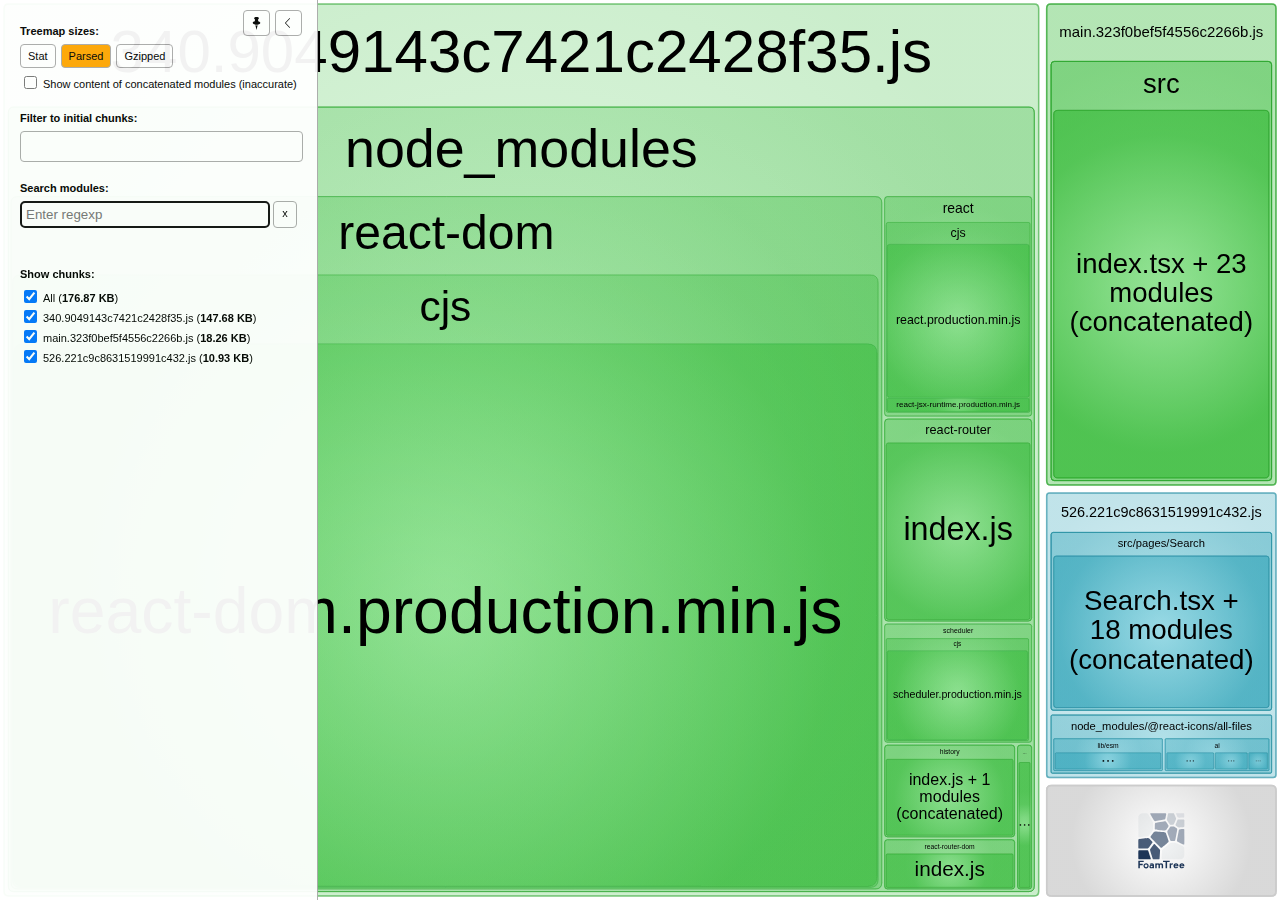
==== commit 1266b4f1: "Updates" ====
--- a/bundle-report.html
+++ b/bundle-report.html
@@ -3,7 +3,7 @@
   <head>
     <meta charset="UTF-8"/>
     <meta name="viewport" content="width=device-width, initial-scale=1"/>
-    <title>frontend-performance-basecamp [5 Sep 2024 at 18:29]</title>
+    <title>frontend-performance-basecamp [5 Sep 2024 at 18:35]</title>
     <link rel="shortcut icon" href="[data-uri]" type="image/x-icon" />
 
     <script>
@@ -31,7 +31,7 @@
   <body>
     <div id="app"></div>
     <script>
-      window.chartData = [{"label":"340.9049143c7421c2428f35.js","isAsset":true,"statSize":215757,"parsedSize":151220,"gzipSize":49317,"groups":[{"label":"node_modules","path":"./node_modules","statSize":215757,"groups":[{"label":"classnames","path":"./node_modules/classnames","statSize":1292,"groups":[{"id":726,"label":"bind.js","path":"./node_modules/classnames/bind.js","statSize":1292,"parsedSize":529,"gzipSize":330}],"parsedSize":529,"gzipSize":330},{"label":"history","path":"./node_modules/history","statSize":23072,"groups":[{"id":523,"label":"index.js + 1 modules (concatenated)","path":"./node_modules/history/index.js + 1 modules (concatenated)","statSize":23072,"parsedSize":2667,"gzipSize":1263,"concatenated":true,"groups":[{"label":"node_modules","path":"./node_modules/history/index.js + 1 modules (concatenated)/node_modules","statSize":23072,"groups":[{"label":"history","path":"./node_modules/history/index.js + 1 modules (concatenated)/node_modules/history","statSize":22675,"groups":[{"id":null,"label":"index.js","path":"./node_modules/history/index.js + 1 modules (concatenated)/node_modules/history/index.js","statSize":22675,"parsedSize":2621,"gzipSize":1241,"inaccurateSizes":true}],"parsedSize":2621,"gzipSize":1241,"inaccurateSizes":true},{"label":"@babel/runtime/helpers/esm","path":"./node_modules/history/index.js + 1 modules (concatenated)/node_modules/@babel/runtime/helpers/esm","statSize":397,"groups":[{"id":null,"label":"extends.js","path":"./node_modules/history/index.js + 1 modules (concatenated)/node_modules/@babel/runtime/helpers/esm/extends.js","statSize":397,"parsedSize":45,"gzipSize":21,"inaccurateSizes":true}],"parsedSize":45,"gzipSize":21,"inaccurateSizes":true}],"parsedSize":2667,"gzipSize":1263,"inaccurateSizes":true}]}],"parsedSize":2667,"gzipSize":1263},{"label":"react-dom","path":"./node_modules/react-dom","statSize":133719,"groups":[{"label":"cjs","path":"./node_modules/react-dom/cjs","statSize":131737,"groups":[{"id":551,"label":"react-dom.production.min.js","path":"./node_modules/react-dom/cjs/react-dom.production.min.js","statSize":131737,"parsedSize":128541,"gzipSize":41260}],"parsedSize":128541,"gzipSize":41260},{"id":338,"label":"client.js","path":"./node_modules/react-dom/client.js","statSize":619,"parsedSize":67,"gzipSize":81},{"id":961,"label":"index.js","path":"./node_modules/react-dom/index.js","statSize":1363,"parsedSize":245,"gzipSize":172}],"parsedSize":128853,"gzipSize":41341},{"label":"react-router-dom","path":"./node_modules/react-router-dom","statSize":11604,"groups":[{"id":651,"label":"index.js","path":"./node_modules/react-router-dom/index.js","statSize":11604,"parsedSize":1469,"gzipSize":799}],"parsedSize":1469,"gzipSize":799},{"label":"react-router","path":"./node_modules/react-router","statSize":33461,"groups":[{"id":106,"label":"index.js","path":"./node_modules/react-router/index.js","statSize":33461,"parsedSize":6518,"gzipSize":2618}],"parsedSize":6518,"gzipSize":2618},{"label":"react","path":"./node_modules/react","statSize":8176,"groups":[{"label":"cjs","path":"./node_modules/react/cjs","statSize":7772,"groups":[{"id":20,"label":"react-jsx-runtime.production.min.js","path":"./node_modules/react/cjs/react-jsx-runtime.production.min.js","statSize":859,"parsedSize":588,"gzipSize":388},{"id":287,"label":"react.production.min.js","path":"./node_modules/react/cjs/react.production.min.js","statSize":6913,"parsedSize":6404,"gzipSize":2491}],"parsedSize":6992,"gzipSize":2628},{"id":540,"label":"index.js","path":"./node_modules/react/index.js","statSize":190,"parsedSize":40,"gzipSize":60},{"id":848,"label":"jsx-runtime.js","path":"./node_modules/react/jsx-runtime.js","statSize":214,"parsedSize":39,"gzipSize":59}],"parsedSize":7071,"gzipSize":2649},{"label":"scheduler","path":"./node_modules/scheduler","statSize":4433,"groups":[{"label":"cjs","path":"./node_modules/scheduler/cjs","statSize":4235,"groups":[{"id":463,"label":"scheduler.production.min.js","path":"./node_modules/scheduler/cjs/scheduler.production.min.js","statSize":4235,"parsedSize":3811,"gzipSize":1592}],"parsedSize":3811,"gzipSize":1592},{"id":982,"label":"index.js","path":"./node_modules/scheduler/index.js","statSize":198,"parsedSize":40,"gzipSize":60}],"parsedSize":3851,"gzipSize":1610}],"parsedSize":150958,"gzipSize":49142}],"isInitialByEntrypoint":{"main":true}},{"label":"main.42a1a6b21903c70d4db5.js","isAsset":true,"statSize":19671,"parsedSize":18701,"gzipSize":8682,"groups":[{"label":"src","path":"./src","statSize":19671,"groups":[{"id":967,"label":"index.tsx + 23 modules (concatenated)","path":"./src/index.tsx + 23 modules (concatenated)","statSize":19671,"parsedSize":14357,"gzipSize":6515,"concatenated":true,"groups":[{"label":"src","path":"./src/index.tsx + 23 modules (concatenated)/src","statSize":19671,"groups":[{"id":null,"label":"index.tsx","path":"./src/index.tsx + 23 modules (concatenated)/src/index.tsx","statSize":206,"parsedSize":150,"gzipSize":68,"inaccurateSizes":true},{"id":null,"label":"App.tsx","path":"./src/index.tsx + 23 modules (concatenated)/src/App.tsx","statSize":797,"parsedSize":581,"gzipSize":263,"inaccurateSizes":true},{"label":"pages/Home","path":"./src/index.tsx + 23 modules (concatenated)/src/pages/Home","statSize":16504,"groups":[{"id":null,"label":"Home.tsx","path":"./src/index.tsx + 23 modules (concatenated)/src/pages/Home/Home.tsx","statSize":2489,"parsedSize":1816,"gzipSize":824,"inaccurateSizes":true},{"label":"components","path":"./src/index.tsx + 23 modules (concatenated)/src/pages/Home/components","statSize":12356,"groups":[{"label":"FeatureItem","path":"./src/index.tsx + 23 modules (concatenated)/src/pages/Home/components/FeatureItem","statSize":753,"groups":[{"id":null,"label":"FeatureItem.tsx","path":"./src/index.tsx + 23 modules (concatenated)/src/pages/Home/components/FeatureItem/FeatureItem.tsx","statSize":543,"parsedSize":396,"gzipSize":179,"inaccurateSizes":true},{"id":null,"label":"FeatureItem.module.css","path":"./src/index.tsx + 23 modules (concatenated)/src/pages/Home/components/FeatureItem/FeatureItem.module.css","statSize":210,"parsedSize":153,"gzipSize":69,"inaccurateSizes":true}],"parsedSize":549,"gzipSize":249,"inaccurateSizes":true},{"label":"CustomCursor","path":"./src/index.tsx + 23 modules (concatenated)/src/pages/Home/components/CustomCursor","statSize":953,"groups":[{"id":null,"label":"CustomCursor.tsx","path":"./src/index.tsx + 23 modules (concatenated)/src/pages/Home/components/CustomCursor/CustomCursor.tsx","statSize":829,"parsedSize":605,"gzipSize":274,"inaccurateSizes":true},{"id":null,"label":"CustomCursor.module.css","path":"./src/index.tsx + 23 modules (concatenated)/src/pages/Home/components/CustomCursor/CustomCursor.module.css","statSize":124,"parsedSize":90,"gzipSize":41,"inaccurateSizes":true}],"parsedSize":695,"gzipSize":315,"inaccurateSizes":true},{"label":"AnimatedPath","path":"./src/index.tsx + 23 modules (concatenated)/src/pages/Home/components/AnimatedPath","statSize":10650,"groups":[{"id":null,"label":"AnimatedPath.tsx","path":"./src/index.tsx + 23 modules (concatenated)/src/pages/Home/components/AnimatedPath/AnimatedPath.tsx","statSize":10555,"parsedSize":7703,"gzipSize":3495,"inaccurateSizes":true},{"id":null,"label":"AnimatedPath.module.css","path":"./src/index.tsx + 23 modules (concatenated)/src/pages/Home/components/AnimatedPath/AnimatedPath.module.css","statSize":95,"parsedSize":69,"gzipSize":31,"inaccurateSizes":true}],"parsedSize":7772,"gzipSize":3527,"inaccurateSizes":true}],"parsedSize":9018,"gzipSize":4092,"inaccurateSizes":true},{"id":null,"label":"Home.module.css","path":"./src/index.tsx + 23 modules (concatenated)/src/pages/Home/Home.module.css","statSize":468,"parsedSize":341,"gzipSize":155,"inaccurateSizes":true},{"label":"hooks","path":"./src/index.tsx + 23 modules (concatenated)/src/pages/Home/hooks","statSize":1191,"groups":[{"id":null,"label":"useMousePosition.tsx","path":"./src/index.tsx + 23 modules (concatenated)/src/pages/Home/hooks/useMousePosition.tsx","statSize":809,"parsedSize":590,"gzipSize":267,"inaccurateSizes":true},{"id":null,"label":"useScrollEvent.tsx","path":"./src/index.tsx + 23 modules (concatenated)/src/pages/Home/hooks/useScrollEvent.tsx","statSize":382,"parsedSize":278,"gzipSize":126,"inaccurateSizes":true}],"parsedSize":869,"gzipSize":394,"inaccurateSizes":true}],"parsedSize":12045,"gzipSize":5466,"inaccurateSizes":true},{"label":"components","path":"./src/index.tsx + 23 modules (concatenated)/src/components","statSize":1618,"groups":[{"label":"NavBar","path":"./src/index.tsx + 23 modules (concatenated)/src/components/NavBar","statSize":843,"groups":[{"id":null,"label":"NavBar.tsx","path":"./src/index.tsx + 23 modules (concatenated)/src/components/NavBar/NavBar.tsx","statSize":653,"parsedSize":476,"gzipSize":216,"inaccurateSizes":true},{"id":null,"label":"NavBar.module.css","path":"./src/index.tsx + 23 modules (concatenated)/src/components/NavBar/NavBar.module.css","statSize":190,"parsedSize":138,"gzipSize":62,"inaccurateSizes":true}],"parsedSize":615,"gzipSize":279,"inaccurateSizes":true},{"label":"Footer","path":"./src/index.tsx + 23 modules (concatenated)/src/components/Footer","statSize":412,"groups":[{"id":null,"label":"Footer.tsx","path":"./src/index.tsx + 23 modules (concatenated)/src/components/Footer/Footer.tsx","statSize":354,"parsedSize":258,"gzipSize":117,"inaccurateSizes":true},{"id":null,"label":"Footer.module.css","path":"./src/index.tsx + 23 modules (concatenated)/src/components/Footer/Footer.module.css","statSize":58,"parsedSize":42,"gzipSize":19,"inaccurateSizes":true}],"parsedSize":300,"gzipSize":136,"inaccurateSizes":true},{"label":"Fallback","path":"./src/index.tsx + 23 modules (concatenated)/src/components/Fallback","statSize":363,"groups":[{"id":null,"label":"Fallback.tsx","path":"./src/index.tsx + 23 modules (concatenated)/src/components/Fallback/Fallback.tsx","statSize":272,"parsedSize":198,"gzipSize":90,"inaccurateSizes":true},{"id":null,"label":"Fallback.module.css","path":"./src/index.tsx + 23 modules (concatenated)/src/components/Fallback/Fallback.module.css","statSize":91,"parsedSize":66,"gzipSize":30,"inaccurateSizes":true}],"parsedSize":264,"gzipSize":120,"inaccurateSizes":true}],"parsedSize":1180,"gzipSize":535,"inaccurateSizes":true},{"label":"assets/images","path":"./src/index.tsx + 23 modules (concatenated)/src/assets/images","statSize":465,"groups":[{"id":null,"label":"hero.webp","path":"./src/index.tsx + 23 modules (concatenated)/src/assets/images/hero.webp","statSize":93,"parsedSize":67,"gzipSize":30,"inaccurateSizes":true},{"id":null,"label":"hero.jpg","path":"./src/index.tsx + 23 modules (concatenated)/src/assets/images/hero.jpg","statSize":92,"parsedSize":67,"gzipSize":30,"inaccurateSizes":true},{"id":null,"label":"trending.mp4","path":"./src/index.tsx + 23 modules (concatenated)/src/assets/images/trending.mp4","statSize":96,"parsedSize":70,"gzipSize":31,"inaccurateSizes":true},{"id":null,"label":"find.mp4","path":"./src/index.tsx + 23 modules (concatenated)/src/assets/images/find.mp4","statSize":92,"parsedSize":67,"gzipSize":30,"inaccurateSizes":true},{"id":null,"label":"free.mp4","path":"./src/index.tsx + 23 modules (concatenated)/src/assets/images/free.mp4","statSize":92,"parsedSize":67,"gzipSize":30,"inaccurateSizes":true}],"parsedSize":339,"gzipSize":154,"inaccurateSizes":true},{"label":"utils","path":"./src/index.tsx + 23 modules (concatenated)/src/utils","statSize":81,"groups":[{"id":null,"label":"number.ts","path":"./src/index.tsx + 23 modules (concatenated)/src/utils/number.ts","statSize":81,"parsedSize":59,"gzipSize":26,"inaccurateSizes":true}],"parsedSize":59,"gzipSize":26,"inaccurateSizes":true}],"parsedSize":14357,"gzipSize":6515,"inaccurateSizes":true}]}],"parsedSize":14357,"gzipSize":6515}],"isInitialByEntrypoint":{"main":true}},{"label":"526.221c9c8631519991c432.js","isAsset":true,"statSize":29095,"parsedSize":11189,"gzipSize":4548,"groups":[{"label":"node_modules/@react-icons/all-files","path":"./node_modules/@react-icons/all-files","statSize":8541,"groups":[{"label":"ai","path":"./node_modules/@react-icons/all-files/ai","statSize":1731,"groups":[{"id":908,"label":"AiOutlineClose.js","path":"./node_modules/@react-icons/all-files/ai/AiOutlineClose.js","statSize":570,"parsedSize":454,"gzipSize":318},{"id":850,"label":"AiOutlineInfo.js","path":"./node_modules/@react-icons/all-files/ai/AiOutlineInfo.js","statSize":387,"parsedSize":273,"gzipSize":219},{"id":742,"label":"AiOutlineSearch.js","path":"./node_modules/@react-icons/all-files/ai/AiOutlineSearch.js","statSize":774,"parsedSize":656,"gzipSize":392}],"parsedSize":1383,"gzipSize":630},{"label":"lib/esm","path":"./node_modules/@react-icons/all-files/lib/esm","statSize":6810,"groups":[{"id":972,"label":"index.js + 3 modules (concatenated)","path":"./node_modules/@react-icons/all-files/lib/esm/index.js + 3 modules (concatenated)","statSize":6810,"parsedSize":1447,"gzipSize":711,"concatenated":true,"groups":[{"label":"node_modules/@react-icons/all-files/lib/esm","path":"./node_modules/@react-icons/all-files/lib/esm/index.js + 3 modules (concatenated)/node_modules/@react-icons/all-files/lib/esm","statSize":6810,"groups":[{"id":null,"label":"index.js","path":"./node_modules/@react-icons/all-files/lib/esm/index.js + 3 modules (concatenated)/node_modules/@react-icons/all-files/lib/esm/index.js","statSize":91,"parsedSize":19,"gzipSize":9,"inaccurateSizes":true},{"id":null,"label":"iconsManifest.js","path":"./node_modules/@react-icons/all-files/lib/esm/index.js + 3 modules (concatenated)/node_modules/@react-icons/all-files/lib/esm/iconsManifest.js","statSize":4150,"parsedSize":881,"gzipSize":433,"inaccurateSizes":true},{"id":null,"label":"iconBase.js","path":"./node_modules/@react-icons/all-files/lib/esm/index.js + 3 modules (concatenated)/node_modules/@react-icons/all-files/lib/esm/iconBase.js","statSize":2324,"parsedSize":493,"gzipSize":242,"inaccurateSizes":true},{"id":null,"label":"iconContext.js","path":"./node_modules/@react-icons/all-files/lib/esm/index.js + 3 modules (concatenated)/node_modules/@react-icons/all-files/lib/esm/iconContext.js","statSize":245,"parsedSize":52,"gzipSize":25,"inaccurateSizes":true}],"parsedSize":1447,"gzipSize":711,"inaccurateSizes":true}]}],"parsedSize":1447,"gzipSize":711}],"parsedSize":2830,"gzipSize":1328},{"label":"src/pages/Search","path":"./src/pages/Search","statSize":20554,"groups":[{"id":526,"label":"Search.tsx + 18 modules (concatenated)","path":"./src/pages/Search/Search.tsx + 18 modules (concatenated)","statSize":18074,"parsedSize":8208,"gzipSize":3239,"concatenated":true,"groups":[{"label":"src","path":"./src/pages/Search/Search.tsx + 18 modules (concatenated)/src","statSize":18074,"groups":[{"label":"pages/Search","path":"./src/pages/Search/Search.tsx + 18 modules (concatenated)/src/pages/Search","statSize":14232,"groups":[{"id":null,"label":"Search.tsx","path":"./src/pages/Search/Search.tsx + 18 modules (concatenated)/src/pages/Search/Search.tsx","statSize":939,"parsedSize":426,"gzipSize":168,"inaccurateSizes":true},{"label":"hooks","path":"./src/pages/Search/Search.tsx + 18 modules (concatenated)/src/pages/Search/hooks","statSize":3375,"groups":[{"id":null,"label":"useGifSearch.tsx","path":"./src/pages/Search/Search.tsx + 18 modules (concatenated)/src/pages/Search/hooks/useGifSearch.tsx","statSize":3375,"parsedSize":1532,"gzipSize":604,"inaccurateSizes":true}],"parsedSize":1532,"gzipSize":604,"inaccurateSizes":true},{"label":"components","path":"./src/pages/Search/Search.tsx + 18 modules (concatenated)/src/pages/Search/components","statSize":9419,"groups":[{"label":"SearchBar","path":"./src/pages/Search/Search.tsx + 18 modules (concatenated)/src/pages/Search/components/SearchBar","statSize":1139,"groups":[{"id":null,"label":"SearchBar.tsx","path":"./src/pages/Search/Search.tsx + 18 modules (concatenated)/src/pages/Search/components/SearchBar/SearchBar.tsx","statSize":881,"parsedSize":400,"gzipSize":157,"inaccurateSizes":true},{"id":null,"label":"SearchBar.module.css","path":"./src/pages/Search/Search.tsx + 18 modules (concatenated)/src/pages/Search/components/SearchBar/SearchBar.module.css","statSize":258,"parsedSize":117,"gzipSize":46,"inaccurateSizes":true}],"parsedSize":517,"gzipSize":204,"inaccurateSizes":true},{"label":"SearchResult","path":"./src/pages/Search/Search.tsx + 18 modules (concatenated)/src/pages/Search/components/SearchResult","statSize":1535,"groups":[{"id":null,"label":"SearchResult.tsx","path":"./src/pages/Search/Search.tsx + 18 modules (concatenated)/src/pages/Search/components/SearchResult/SearchResult.tsx","statSize":1351,"parsedSize":613,"gzipSize":242,"inaccurateSizes":true},{"id":null,"label":"SearchResult.module.css","path":"./src/pages/Search/Search.tsx + 18 modules (concatenated)/src/pages/Search/components/SearchResult/SearchResult.module.css","statSize":184,"parsedSize":83,"gzipSize":32,"inaccurateSizes":true}],"parsedSize":697,"gzipSize":275,"inaccurateSizes":true},{"label":"HelpPanel","path":"./src/pages/Search/Search.tsx + 18 modules (concatenated)/src/pages/Search/components/HelpPanel","statSize":3814,"groups":[{"id":null,"label":"HelpPanel.tsx","path":"./src/pages/Search/Search.tsx + 18 modules (concatenated)/src/pages/Search/components/HelpPanel/HelpPanel.tsx","statSize":2337,"parsedSize":1061,"gzipSize":418,"inaccurateSizes":true},{"id":null,"label":"artistUtil.ts","path":"./src/pages/Search/Search.tsx + 18 modules (concatenated)/src/pages/Search/components/HelpPanel/artistUtil.ts","statSize":1205,"parsedSize":547,"gzipSize":215,"inaccurateSizes":true},{"id":null,"label":"HelpPanel.module.css","path":"./src/pages/Search/Search.tsx + 18 modules (concatenated)/src/pages/Search/components/HelpPanel/HelpPanel.module.css","statSize":272,"parsedSize":123,"gzipSize":48,"inaccurateSizes":true}],"parsedSize":1732,"gzipSize":683,"inaccurateSizes":true},{"label":"ResultTitle","path":"./src/pages/Search/Search.tsx + 18 modules (concatenated)/src/pages/Search/components/ResultTitle","statSize":1132,"groups":[{"id":null,"label":"ResultTitle.tsx","path":"./src/pages/Search/Search.tsx + 18 modules (concatenated)/src/pages/Search/components/ResultTitle/ResultTitle.tsx","statSize":1038,"parsedSize":471,"gzipSize":186,"inaccurateSizes":true},{"id":null,"label":"ResultTitle.module.css","path":"./src/pages/Search/Search.tsx + 18 modules (concatenated)/src/pages/Search/components/ResultTitle/ResultTitle.module.css","statSize":94,"parsedSize":42,"gzipSize":16,"inaccurateSizes":true}],"parsedSize":514,"gzipSize":202,"inaccurateSizes":true},{"label":"GifItem","path":"./src/pages/Search/Search.tsx + 18 modules (concatenated)/src/pages/Search/components/GifItem","statSize":786,"groups":[{"id":null,"label":"GifItem.tsx","path":"./src/pages/Search/Search.tsx + 18 modules (concatenated)/src/pages/Search/components/GifItem/GifItem.tsx","statSize":549,"parsedSize":249,"gzipSize":98,"inaccurateSizes":true},{"id":null,"label":"GifItem.module.css","path":"./src/pages/Search/Search.tsx + 18 modules (concatenated)/src/pages/Search/components/GifItem/GifItem.module.css","statSize":237,"parsedSize":107,"gzipSize":42,"inaccurateSizes":true}],"parsedSize":356,"gzipSize":140,"inaccurateSizes":true},{"label":"ArtistList","path":"./src/pages/Search/Search.tsx + 18 modules (concatenated)/src/pages/Search/components/ArtistList","statSize":316,"groups":[{"id":null,"label":"ArtistList.tsx","path":"./src/pages/Search/Search.tsx + 18 modules (concatenated)/src/pages/Search/components/ArtistList/ArtistList.tsx","statSize":316,"parsedSize":143,"gzipSize":56,"inaccurateSizes":true}],"parsedSize":143,"gzipSize":56,"inaccurateSizes":true},{"label":"ArtistInfo","path":"./src/pages/Search/Search.tsx + 18 modules (concatenated)/src/pages/Search/components/ArtistInfo","statSize":697,"groups":[{"id":null,"label":"ArtistInfo.tsx","path":"./src/pages/Search/Search.tsx + 18 modules (concatenated)/src/pages/Search/components/ArtistInfo/ArtistInfo.tsx","statSize":525,"parsedSize":238,"gzipSize":94,"inaccurateSizes":true},{"id":null,"label":"ArtistInfo.module.css","path":"./src/pages/Search/Search.tsx + 18 modules (concatenated)/src/pages/Search/components/ArtistInfo/ArtistInfo.module.css","statSize":172,"parsedSize":78,"gzipSize":30,"inaccurateSizes":true}],"parsedSize":316,"gzipSize":124,"inaccurateSizes":true}],"parsedSize":4277,"gzipSize":1687,"inaccurateSizes":true},{"id":null,"label":"Search.module.css","path":"./src/pages/Search/Search.tsx + 18 modules (concatenated)/src/pages/Search/Search.module.css","statSize":499,"parsedSize":226,"gzipSize":89,"inaccurateSizes":true}],"parsedSize":6463,"gzipSize":2550,"inaccurateSizes":true},{"label":"apis","path":"./src/pages/Search/Search.tsx + 18 modules (concatenated)/src/apis","statSize":2429,"groups":[{"id":null,"label":"gifAPIService.ts","path":"./src/pages/Search/Search.tsx + 18 modules (concatenated)/src/apis/gifAPIService.ts","statSize":2429,"parsedSize":1103,"gzipSize":435,"inaccurateSizes":true}],"parsedSize":1103,"gzipSize":435,"inaccurateSizes":true},{"label":"utils","path":"./src/pages/Search/Search.tsx + 18 modules (concatenated)/src/utils","statSize":1413,"groups":[{"id":null,"label":"apiClient.ts","path":"./src/pages/Search/Search.tsx + 18 modules (concatenated)/src/utils/apiClient.ts","statSize":1413,"parsedSize":641,"gzipSize":253,"inaccurateSizes":true}],"parsedSize":641,"gzipSize":253,"inaccurateSizes":true}],"parsedSize":8208,"gzipSize":3239,"inaccurateSizes":true}]},{"id":null,"label":"Search.module.css","path":"./src/pages/Search/Search.module.css","statSize":2480}],"parsedSize":8208,"gzipSize":3239}],"isInitialByEntrypoint":{}}];
+      window.chartData = [{"label":"340.9049143c7421c2428f35.js","isAsset":true,"statSize":215757,"parsedSize":151220,"gzipSize":49317,"groups":[{"label":"node_modules","path":"./node_modules","statSize":215757,"groups":[{"label":"classnames","path":"./node_modules/classnames","statSize":1292,"groups":[{"id":726,"label":"bind.js","path":"./node_modules/classnames/bind.js","statSize":1292,"parsedSize":529,"gzipSize":330}],"parsedSize":529,"gzipSize":330},{"label":"history","path":"./node_modules/history","statSize":23072,"groups":[{"id":523,"label":"index.js + 1 modules (concatenated)","path":"./node_modules/history/index.js + 1 modules (concatenated)","statSize":23072,"parsedSize":2667,"gzipSize":1263,"concatenated":true,"groups":[{"label":"node_modules","path":"./node_modules/history/index.js + 1 modules (concatenated)/node_modules","statSize":23072,"groups":[{"label":"history","path":"./node_modules/history/index.js + 1 modules (concatenated)/node_modules/history","statSize":22675,"groups":[{"id":null,"label":"index.js","path":"./node_modules/history/index.js + 1 modules (concatenated)/node_modules/history/index.js","statSize":22675,"parsedSize":2621,"gzipSize":1241,"inaccurateSizes":true}],"parsedSize":2621,"gzipSize":1241,"inaccurateSizes":true},{"label":"@babel/runtime/helpers/esm","path":"./node_modules/history/index.js + 1 modules (concatenated)/node_modules/@babel/runtime/helpers/esm","statSize":397,"groups":[{"id":null,"label":"extends.js","path":"./node_modules/history/index.js + 1 modules (concatenated)/node_modules/@babel/runtime/helpers/esm/extends.js","statSize":397,"parsedSize":45,"gzipSize":21,"inaccurateSizes":true}],"parsedSize":45,"gzipSize":21,"inaccurateSizes":true}],"parsedSize":2667,"gzipSize":1263,"inaccurateSizes":true}]}],"parsedSize":2667,"gzipSize":1263},{"label":"react-dom","path":"./node_modules/react-dom","statSize":133719,"groups":[{"label":"cjs","path":"./node_modules/react-dom/cjs","statSize":131737,"groups":[{"id":551,"label":"react-dom.production.min.js","path":"./node_modules/react-dom/cjs/react-dom.production.min.js","statSize":131737,"parsedSize":128541,"gzipSize":41260}],"parsedSize":128541,"gzipSize":41260},{"id":338,"label":"client.js","path":"./node_modules/react-dom/client.js","statSize":619,"parsedSize":67,"gzipSize":81},{"id":961,"label":"index.js","path":"./node_modules/react-dom/index.js","statSize":1363,"parsedSize":245,"gzipSize":172}],"parsedSize":128853,"gzipSize":41341},{"label":"react-router-dom","path":"./node_modules/react-router-dom","statSize":11604,"groups":[{"id":651,"label":"index.js","path":"./node_modules/react-router-dom/index.js","statSize":11604,"parsedSize":1469,"gzipSize":799}],"parsedSize":1469,"gzipSize":799},{"label":"react-router","path":"./node_modules/react-router","statSize":33461,"groups":[{"id":106,"label":"index.js","path":"./node_modules/react-router/index.js","statSize":33461,"parsedSize":6518,"gzipSize":2618}],"parsedSize":6518,"gzipSize":2618},{"label":"react","path":"./node_modules/react","statSize":8176,"groups":[{"label":"cjs","path":"./node_modules/react/cjs","statSize":7772,"groups":[{"id":20,"label":"react-jsx-runtime.production.min.js","path":"./node_modules/react/cjs/react-jsx-runtime.production.min.js","statSize":859,"parsedSize":588,"gzipSize":388},{"id":287,"label":"react.production.min.js","path":"./node_modules/react/cjs/react.production.min.js","statSize":6913,"parsedSize":6404,"gzipSize":2491}],"parsedSize":6992,"gzipSize":2628},{"id":540,"label":"index.js","path":"./node_modules/react/index.js","statSize":190,"parsedSize":40,"gzipSize":60},{"id":848,"label":"jsx-runtime.js","path":"./node_modules/react/jsx-runtime.js","statSize":214,"parsedSize":39,"gzipSize":59}],"parsedSize":7071,"gzipSize":2649},{"label":"scheduler","path":"./node_modules/scheduler","statSize":4433,"groups":[{"label":"cjs","path":"./node_modules/scheduler/cjs","statSize":4235,"groups":[{"id":463,"label":"scheduler.production.min.js","path":"./node_modules/scheduler/cjs/scheduler.production.min.js","statSize":4235,"parsedSize":3811,"gzipSize":1592}],"parsedSize":3811,"gzipSize":1592},{"id":982,"label":"index.js","path":"./node_modules/scheduler/index.js","statSize":198,"parsedSize":40,"gzipSize":60}],"parsedSize":3851,"gzipSize":1610}],"parsedSize":150958,"gzipSize":49142}],"isInitialByEntrypoint":{"main":true}},{"label":"main.323f0bef5f4556c2266b.js","isAsset":true,"statSize":19671,"parsedSize":18701,"gzipSize":8683,"groups":[{"label":"src","path":"./src","statSize":19671,"groups":[{"id":967,"label":"index.tsx + 23 modules (concatenated)","path":"./src/index.tsx + 23 modules (concatenated)","statSize":19671,"parsedSize":14357,"gzipSize":6515,"concatenated":true,"groups":[{"label":"src","path":"./src/index.tsx + 23 modules (concatenated)/src","statSize":19671,"groups":[{"id":null,"label":"index.tsx","path":"./src/index.tsx + 23 modules (concatenated)/src/index.tsx","statSize":206,"parsedSize":150,"gzipSize":68,"inaccurateSizes":true},{"id":null,"label":"App.tsx","path":"./src/index.tsx + 23 modules (concatenated)/src/App.tsx","statSize":797,"parsedSize":581,"gzipSize":263,"inaccurateSizes":true},{"label":"pages/Home","path":"./src/index.tsx + 23 modules (concatenated)/src/pages/Home","statSize":16504,"groups":[{"id":null,"label":"Home.tsx","path":"./src/index.tsx + 23 modules (concatenated)/src/pages/Home/Home.tsx","statSize":2489,"parsedSize":1816,"gzipSize":824,"inaccurateSizes":true},{"label":"components","path":"./src/index.tsx + 23 modules (concatenated)/src/pages/Home/components","statSize":12356,"groups":[{"label":"FeatureItem","path":"./src/index.tsx + 23 modules (concatenated)/src/pages/Home/components/FeatureItem","statSize":753,"groups":[{"id":null,"label":"FeatureItem.tsx","path":"./src/index.tsx + 23 modules (concatenated)/src/pages/Home/components/FeatureItem/FeatureItem.tsx","statSize":543,"parsedSize":396,"gzipSize":179,"inaccurateSizes":true},{"id":null,"label":"FeatureItem.module.css","path":"./src/index.tsx + 23 modules (concatenated)/src/pages/Home/components/FeatureItem/FeatureItem.module.css","statSize":210,"parsedSize":153,"gzipSize":69,"inaccurateSizes":true}],"parsedSize":549,"gzipSize":249,"inaccurateSizes":true},{"label":"CustomCursor","path":"./src/index.tsx + 23 modules (concatenated)/src/pages/Home/components/CustomCursor","statSize":953,"groups":[{"id":null,"label":"CustomCursor.tsx","path":"./src/index.tsx + 23 modules (concatenated)/src/pages/Home/components/CustomCursor/CustomCursor.tsx","statSize":829,"parsedSize":605,"gzipSize":274,"inaccurateSizes":true},{"id":null,"label":"CustomCursor.module.css","path":"./src/index.tsx + 23 modules (concatenated)/src/pages/Home/components/CustomCursor/CustomCursor.module.css","statSize":124,"parsedSize":90,"gzipSize":41,"inaccurateSizes":true}],"parsedSize":695,"gzipSize":315,"inaccurateSizes":true},{"label":"AnimatedPath","path":"./src/index.tsx + 23 modules (concatenated)/src/pages/Home/components/AnimatedPath","statSize":10650,"groups":[{"id":null,"label":"AnimatedPath.tsx","path":"./src/index.tsx + 23 modules (concatenated)/src/pages/Home/components/AnimatedPath/AnimatedPath.tsx","statSize":10555,"parsedSize":7703,"gzipSize":3495,"inaccurateSizes":true},{"id":null,"label":"AnimatedPath.module.css","path":"./src/index.tsx + 23 modules (concatenated)/src/pages/Home/components/AnimatedPath/AnimatedPath.module.css","statSize":95,"parsedSize":69,"gzipSize":31,"inaccurateSizes":true}],"parsedSize":7772,"gzipSize":3527,"inaccurateSizes":true}],"parsedSize":9018,"gzipSize":4092,"inaccurateSizes":true},{"id":null,"label":"Home.module.css","path":"./src/index.tsx + 23 modules (concatenated)/src/pages/Home/Home.module.css","statSize":468,"parsedSize":341,"gzipSize":155,"inaccurateSizes":true},{"label":"hooks","path":"./src/index.tsx + 23 modules (concatenated)/src/pages/Home/hooks","statSize":1191,"groups":[{"id":null,"label":"useMousePosition.tsx","path":"./src/index.tsx + 23 modules (concatenated)/src/pages/Home/hooks/useMousePosition.tsx","statSize":809,"parsedSize":590,"gzipSize":267,"inaccurateSizes":true},{"id":null,"label":"useScrollEvent.tsx","path":"./src/index.tsx + 23 modules (concatenated)/src/pages/Home/hooks/useScrollEvent.tsx","statSize":382,"parsedSize":278,"gzipSize":126,"inaccurateSizes":true}],"parsedSize":869,"gzipSize":394,"inaccurateSizes":true}],"parsedSize":12045,"gzipSize":5466,"inaccurateSizes":true},{"label":"components","path":"./src/index.tsx + 23 modules (concatenated)/src/components","statSize":1618,"groups":[{"label":"NavBar","path":"./src/index.tsx + 23 modules (concatenated)/src/components/NavBar","statSize":843,"groups":[{"id":null,"label":"NavBar.tsx","path":"./src/index.tsx + 23 modules (concatenated)/src/components/NavBar/NavBar.tsx","statSize":653,"parsedSize":476,"gzipSize":216,"inaccurateSizes":true},{"id":null,"label":"NavBar.module.css","path":"./src/index.tsx + 23 modules (concatenated)/src/components/NavBar/NavBar.module.css","statSize":190,"parsedSize":138,"gzipSize":62,"inaccurateSizes":true}],"parsedSize":615,"gzipSize":279,"inaccurateSizes":true},{"label":"Footer","path":"./src/index.tsx + 23 modules (concatenated)/src/components/Footer","statSize":412,"groups":[{"id":null,"label":"Footer.tsx","path":"./src/index.tsx + 23 modules (concatenated)/src/components/Footer/Footer.tsx","statSize":354,"parsedSize":258,"gzipSize":117,"inaccurateSizes":true},{"id":null,"label":"Footer.module.css","path":"./src/index.tsx + 23 modules (concatenated)/src/components/Footer/Footer.module.css","statSize":58,"parsedSize":42,"gzipSize":19,"inaccurateSizes":true}],"parsedSize":300,"gzipSize":136,"inaccurateSizes":true},{"label":"Fallback","path":"./src/index.tsx + 23 modules (concatenated)/src/components/Fallback","statSize":363,"groups":[{"id":null,"label":"Fallback.tsx","path":"./src/index.tsx + 23 modules (concatenated)/src/components/Fallback/Fallback.tsx","statSize":272,"parsedSize":198,"gzipSize":90,"inaccurateSizes":true},{"id":null,"label":"Fallback.module.css","path":"./src/index.tsx + 23 modules (concatenated)/src/components/Fallback/Fallback.module.css","statSize":91,"parsedSize":66,"gzipSize":30,"inaccurateSizes":true}],"parsedSize":264,"gzipSize":120,"inaccurateSizes":true}],"parsedSize":1180,"gzipSize":535,"inaccurateSizes":true},{"label":"assets/images","path":"./src/index.tsx + 23 modules (concatenated)/src/assets/images","statSize":465,"groups":[{"id":null,"label":"hero.webp","path":"./src/index.tsx + 23 modules (concatenated)/src/assets/images/hero.webp","statSize":93,"parsedSize":67,"gzipSize":30,"inaccurateSizes":true},{"id":null,"label":"hero.jpg","path":"./src/index.tsx + 23 modules (concatenated)/src/assets/images/hero.jpg","statSize":92,"parsedSize":67,"gzipSize":30,"inaccurateSizes":true},{"id":null,"label":"trending.mp4","path":"./src/index.tsx + 23 modules (concatenated)/src/assets/images/trending.mp4","statSize":96,"parsedSize":70,"gzipSize":31,"inaccurateSizes":true},{"id":null,"label":"find.mp4","path":"./src/index.tsx + 23 modules (concatenated)/src/assets/images/find.mp4","statSize":92,"parsedSize":67,"gzipSize":30,"inaccurateSizes":true},{"id":null,"label":"free.mp4","path":"./src/index.tsx + 23 modules (concatenated)/src/assets/images/free.mp4","statSize":92,"parsedSize":67,"gzipSize":30,"inaccurateSizes":true}],"parsedSize":339,"gzipSize":154,"inaccurateSizes":true},{"label":"utils","path":"./src/index.tsx + 23 modules (concatenated)/src/utils","statSize":81,"groups":[{"id":null,"label":"number.ts","path":"./src/index.tsx + 23 modules (concatenated)/src/utils/number.ts","statSize":81,"parsedSize":59,"gzipSize":26,"inaccurateSizes":true}],"parsedSize":59,"gzipSize":26,"inaccurateSizes":true}],"parsedSize":14357,"gzipSize":6515,"inaccurateSizes":true}]}],"parsedSize":14357,"gzipSize":6515}],"isInitialByEntrypoint":{"main":true}},{"label":"526.221c9c8631519991c432.js","isAsset":true,"statSize":29130,"parsedSize":11189,"gzipSize":4548,"groups":[{"label":"node_modules/@react-icons/all-files","path":"./node_modules/@react-icons/all-files","statSize":8541,"groups":[{"label":"ai","path":"./node_modules/@react-icons/all-files/ai","statSize":1731,"groups":[{"id":908,"label":"AiOutlineClose.js","path":"./node_modules/@react-icons/all-files/ai/AiOutlineClose.js","statSize":570,"parsedSize":454,"gzipSize":318},{"id":850,"label":"AiOutlineInfo.js","path":"./node_modules/@react-icons/all-files/ai/AiOutlineInfo.js","statSize":387,"parsedSize":273,"gzipSize":219},{"id":742,"label":"AiOutlineSearch.js","path":"./node_modules/@react-icons/all-files/ai/AiOutlineSearch.js","statSize":774,"parsedSize":656,"gzipSize":392}],"parsedSize":1383,"gzipSize":630},{"label":"lib/esm","path":"./node_modules/@react-icons/all-files/lib/esm","statSize":6810,"groups":[{"id":972,"label":"index.js + 3 modules (concatenated)","path":"./node_modules/@react-icons/all-files/lib/esm/index.js + 3 modules (concatenated)","statSize":6810,"parsedSize":1447,"gzipSize":711,"concatenated":true,"groups":[{"label":"node_modules/@react-icons/all-files/lib/esm","path":"./node_modules/@react-icons/all-files/lib/esm/index.js + 3 modules (concatenated)/node_modules/@react-icons/all-files/lib/esm","statSize":6810,"groups":[{"id":null,"label":"index.js","path":"./node_modules/@react-icons/all-files/lib/esm/index.js + 3 modules (concatenated)/node_modules/@react-icons/all-files/lib/esm/index.js","statSize":91,"parsedSize":19,"gzipSize":9,"inaccurateSizes":true},{"id":null,"label":"iconsManifest.js","path":"./node_modules/@react-icons/all-files/lib/esm/index.js + 3 modules (concatenated)/node_modules/@react-icons/all-files/lib/esm/iconsManifest.js","statSize":4150,"parsedSize":881,"gzipSize":433,"inaccurateSizes":true},{"id":null,"label":"iconBase.js","path":"./node_modules/@react-icons/all-files/lib/esm/index.js + 3 modules (concatenated)/node_modules/@react-icons/all-files/lib/esm/iconBase.js","statSize":2324,"parsedSize":493,"gzipSize":242,"inaccurateSizes":true},{"id":null,"label":"iconContext.js","path":"./node_modules/@react-icons/all-files/lib/esm/index.js + 3 modules (concatenated)/node_modules/@react-icons/all-files/lib/esm/iconContext.js","statSize":245,"parsedSize":52,"gzipSize":25,"inaccurateSizes":true}],"parsedSize":1447,"gzipSize":711,"inaccurateSizes":true}]}],"parsedSize":1447,"gzipSize":711}],"parsedSize":2830,"gzipSize":1328},{"label":"src/pages/Search","path":"./src/pages/Search","statSize":20589,"groups":[{"id":526,"label":"Search.tsx + 18 modules (concatenated)","path":"./src/pages/Search/Search.tsx + 18 modules (concatenated)","statSize":18109,"parsedSize":8208,"gzipSize":3239,"concatenated":true,"groups":[{"label":"src","path":"./src/pages/Search/Search.tsx + 18 modules (concatenated)/src","statSize":18109,"groups":[{"label":"pages/Search","path":"./src/pages/Search/Search.tsx + 18 modules (concatenated)/src/pages/Search","statSize":14267,"groups":[{"id":null,"label":"Search.tsx","path":"./src/pages/Search/Search.tsx + 18 modules (concatenated)/src/pages/Search/Search.tsx","statSize":939,"parsedSize":425,"gzipSize":167,"inaccurateSizes":true},{"label":"hooks","path":"./src/pages/Search/Search.tsx + 18 modules (concatenated)/src/pages/Search/hooks","statSize":3375,"groups":[{"id":null,"label":"useGifSearch.tsx","path":"./src/pages/Search/Search.tsx + 18 modules (concatenated)/src/pages/Search/hooks/useGifSearch.tsx","statSize":3375,"parsedSize":1529,"gzipSize":603,"inaccurateSizes":true}],"parsedSize":1529,"gzipSize":603,"inaccurateSizes":true},{"label":"components","path":"./src/pages/Search/Search.tsx + 18 modules (concatenated)/src/pages/Search/components","statSize":9454,"groups":[{"label":"SearchBar","path":"./src/pages/Search/Search.tsx + 18 modules (concatenated)/src/pages/Search/components/SearchBar","statSize":1139,"groups":[{"id":null,"label":"SearchBar.tsx","path":"./src/pages/Search/Search.tsx + 18 modules (concatenated)/src/pages/Search/components/SearchBar/SearchBar.tsx","statSize":881,"parsedSize":399,"gzipSize":157,"inaccurateSizes":true},{"id":null,"label":"SearchBar.module.css","path":"./src/pages/Search/Search.tsx + 18 modules (concatenated)/src/pages/Search/components/SearchBar/SearchBar.module.css","statSize":258,"parsedSize":116,"gzipSize":46,"inaccurateSizes":true}],"parsedSize":516,"gzipSize":203,"inaccurateSizes":true},{"label":"SearchResult","path":"./src/pages/Search/Search.tsx + 18 modules (concatenated)/src/pages/Search/components/SearchResult","statSize":1535,"groups":[{"id":null,"label":"SearchResult.tsx","path":"./src/pages/Search/Search.tsx + 18 modules (concatenated)/src/pages/Search/components/SearchResult/SearchResult.tsx","statSize":1351,"parsedSize":612,"gzipSize":241,"inaccurateSizes":true},{"id":null,"label":"SearchResult.module.css","path":"./src/pages/Search/Search.tsx + 18 modules (concatenated)/src/pages/Search/components/SearchResult/SearchResult.module.css","statSize":184,"parsedSize":83,"gzipSize":32,"inaccurateSizes":true}],"parsedSize":695,"gzipSize":274,"inaccurateSizes":true},{"label":"HelpPanel","path":"./src/pages/Search/Search.tsx + 18 modules (concatenated)/src/pages/Search/components/HelpPanel","statSize":3814,"groups":[{"id":null,"label":"HelpPanel.tsx","path":"./src/pages/Search/Search.tsx + 18 modules (concatenated)/src/pages/Search/components/HelpPanel/HelpPanel.tsx","statSize":2337,"parsedSize":1059,"gzipSize":417,"inaccurateSizes":true},{"id":null,"label":"artistUtil.ts","path":"./src/pages/Search/Search.tsx + 18 modules (concatenated)/src/pages/Search/components/HelpPanel/artistUtil.ts","statSize":1205,"parsedSize":546,"gzipSize":215,"inaccurateSizes":true},{"id":null,"label":"HelpPanel.module.css","path":"./src/pages/Search/Search.tsx + 18 modules (concatenated)/src/pages/Search/components/HelpPanel/HelpPanel.module.css","statSize":272,"parsedSize":123,"gzipSize":48,"inaccurateSizes":true}],"parsedSize":1728,"gzipSize":682,"inaccurateSizes":true},{"label":"ResultTitle","path":"./src/pages/Search/Search.tsx + 18 modules (concatenated)/src/pages/Search/components/ResultTitle","statSize":1132,"groups":[{"id":null,"label":"ResultTitle.tsx","path":"./src/pages/Search/Search.tsx + 18 modules (concatenated)/src/pages/Search/components/ResultTitle/ResultTitle.tsx","statSize":1038,"parsedSize":470,"gzipSize":185,"inaccurateSizes":true},{"id":null,"label":"ResultTitle.module.css","path":"./src/pages/Search/Search.tsx + 18 modules (concatenated)/src/pages/Search/components/ResultTitle/ResultTitle.module.css","statSize":94,"parsedSize":42,"gzipSize":16,"inaccurateSizes":true}],"parsedSize":513,"gzipSize":202,"inaccurateSizes":true},{"label":"GifItem","path":"./src/pages/Search/Search.tsx + 18 modules (concatenated)/src/pages/Search/components/GifItem","statSize":821,"groups":[{"id":null,"label":"GifItem.tsx","path":"./src/pages/Search/Search.tsx + 18 modules (concatenated)/src/pages/Search/components/GifItem/GifItem.tsx","statSize":549,"parsedSize":248,"gzipSize":98,"inaccurateSizes":true},{"id":null,"label":"GifItem.module.css","path":"./src/pages/Search/Search.tsx + 18 modules (concatenated)/src/pages/Search/components/GifItem/GifItem.module.css","statSize":272,"parsedSize":123,"gzipSize":48,"inaccurateSizes":true}],"parsedSize":372,"gzipSize":146,"inaccurateSizes":true},{"label":"ArtistList","path":"./src/pages/Search/Search.tsx + 18 modules (concatenated)/src/pages/Search/components/ArtistList","statSize":316,"groups":[{"id":null,"label":"ArtistList.tsx","path":"./src/pages/Search/Search.tsx + 18 modules (concatenated)/src/pages/Search/components/ArtistList/ArtistList.tsx","statSize":316,"parsedSize":143,"gzipSize":56,"inaccurateSizes":true}],"parsedSize":143,"gzipSize":56,"inaccurateSizes":true},{"label":"ArtistInfo","path":"./src/pages/Search/Search.tsx + 18 modules (concatenated)/src/pages/Search/components/ArtistInfo","statSize":697,"groups":[{"id":null,"label":"ArtistInfo.tsx","path":"./src/pages/Search/Search.tsx + 18 modules (concatenated)/src/pages/Search/components/ArtistInfo/ArtistInfo.tsx","statSize":525,"parsedSize":237,"gzipSize":93,"inaccurateSizes":true},{"id":null,"label":"ArtistInfo.module.css","path":"./src/pages/Search/Search.tsx + 18 modules (concatenated)/src/pages/Search/components/ArtistInfo/ArtistInfo.module.css","statSize":172,"parsedSize":77,"gzipSize":30,"inaccurateSizes":true}],"parsedSize":315,"gzipSize":124,"inaccurateSizes":true}],"parsedSize":4285,"gzipSize":1690,"inaccurateSizes":true},{"id":null,"label":"Search.module.css","path":"./src/pages/Search/Search.tsx + 18 modules (concatenated)/src/pages/Search/Search.module.css","statSize":499,"parsedSize":226,"gzipSize":89,"inaccurateSizes":true}],"parsedSize":6466,"gzipSize":2551,"inaccurateSizes":true},{"label":"apis","path":"./src/pages/Search/Search.tsx + 18 modules (concatenated)/src/apis","statSize":2429,"groups":[{"id":null,"label":"gifAPIService.ts","path":"./src/pages/Search/Search.tsx + 18 modules (concatenated)/src/apis/gifAPIService.ts","statSize":2429,"parsedSize":1100,"gzipSize":434,"inaccurateSizes":true}],"parsedSize":1100,"gzipSize":434,"inaccurateSizes":true},{"label":"utils","path":"./src/pages/Search/Search.tsx + 18 modules (concatenated)/src/utils","statSize":1413,"groups":[{"id":null,"label":"apiClient.ts","path":"./src/pages/Search/Search.tsx + 18 modules (concatenated)/src/utils/apiClient.ts","statSize":1413,"parsedSize":640,"gzipSize":252,"inaccurateSizes":true}],"parsedSize":640,"gzipSize":252,"inaccurateSizes":true}],"parsedSize":8208,"gzipSize":3239,"inaccurateSizes":true}]},{"id":null,"label":"Search.module.css","path":"./src/pages/Search/Search.module.css","statSize":2480}],"parsedSize":8208,"gzipSize":3239}],"isInitialByEntrypoint":{}}];
       window.entrypoints = ["main"];
       window.defaultSizes = "parsed";
     </script>
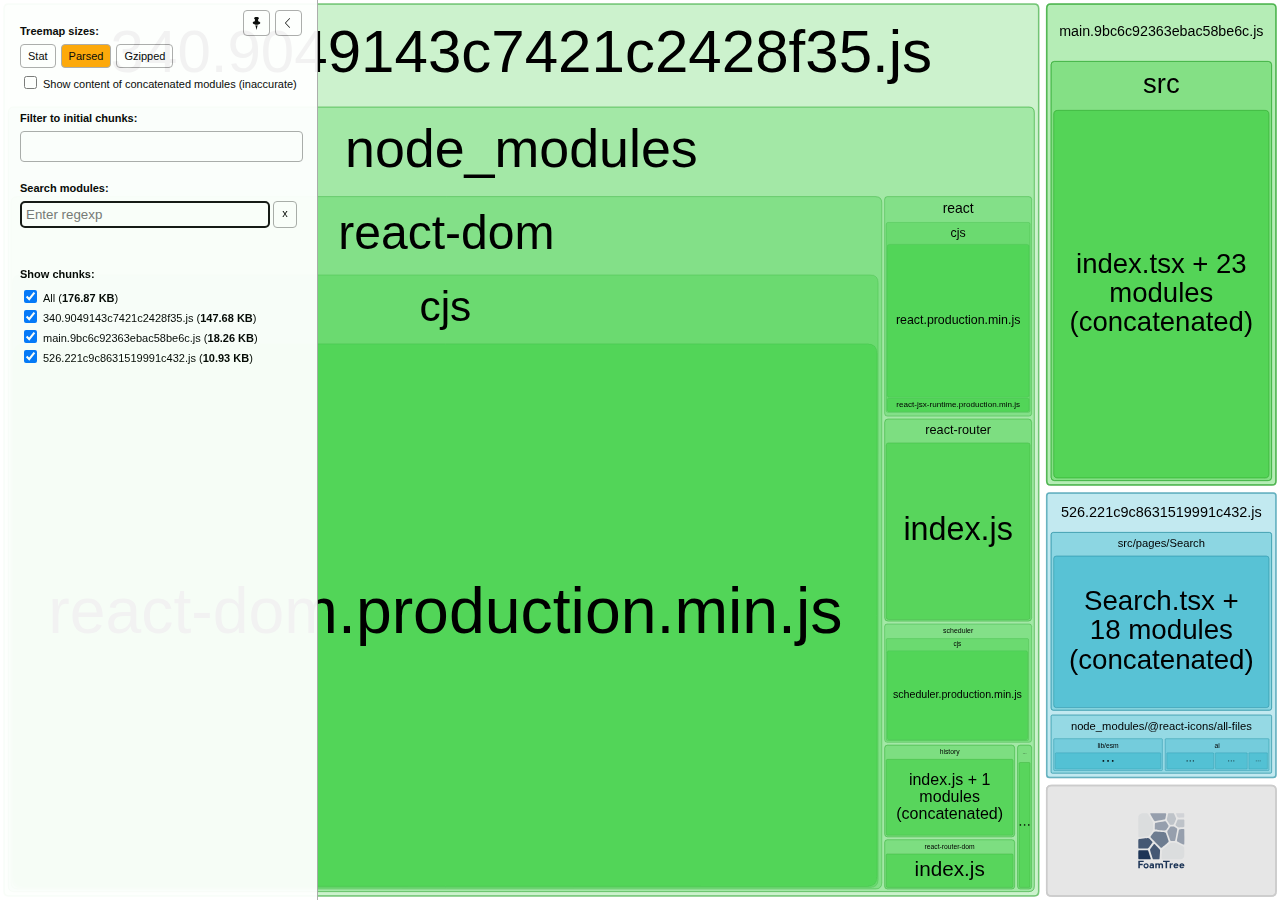
==== commit 5d6025be: "Updates" ====
--- a/bundle-report.html
+++ b/bundle-report.html
@@ -3,7 +3,7 @@
   <head>
     <meta charset="UTF-8"/>
     <meta name="viewport" content="width=device-width, initial-scale=1"/>
-    <title>frontend-performance-basecamp [5 Sep 2024 at 18:35]</title>
+    <title>frontend-performance-basecamp [5 Sep 2024 at 18:37]</title>
     <link rel="shortcut icon" href="[data-uri]" type="image/x-icon" />
 
     <script>
@@ -31,7 +31,7 @@
   <body>
     <div id="app"></div>
     <script>
-      window.chartData = [{"label":"340.9049143c7421c2428f35.js","isAsset":true,"statSize":215757,"parsedSize":151220,"gzipSize":49317,"groups":[{"label":"node_modules","path":"./node_modules","statSize":215757,"groups":[{"label":"classnames","path":"./node_modules/classnames","statSize":1292,"groups":[{"id":726,"label":"bind.js","path":"./node_modules/classnames/bind.js","statSize":1292,"parsedSize":529,"gzipSize":330}],"parsedSize":529,"gzipSize":330},{"label":"history","path":"./node_modules/history","statSize":23072,"groups":[{"id":523,"label":"index.js + 1 modules (concatenated)","path":"./node_modules/history/index.js + 1 modules (concatenated)","statSize":23072,"parsedSize":2667,"gzipSize":1263,"concatenated":true,"groups":[{"label":"node_modules","path":"./node_modules/history/index.js + 1 modules (concatenated)/node_modules","statSize":23072,"groups":[{"label":"history","path":"./node_modules/history/index.js + 1 modules (concatenated)/node_modules/history","statSize":22675,"groups":[{"id":null,"label":"index.js","path":"./node_modules/history/index.js + 1 modules (concatenated)/node_modules/history/index.js","statSize":22675,"parsedSize":2621,"gzipSize":1241,"inaccurateSizes":true}],"parsedSize":2621,"gzipSize":1241,"inaccurateSizes":true},{"label":"@babel/runtime/helpers/esm","path":"./node_modules/history/index.js + 1 modules (concatenated)/node_modules/@babel/runtime/helpers/esm","statSize":397,"groups":[{"id":null,"label":"extends.js","path":"./node_modules/history/index.js + 1 modules (concatenated)/node_modules/@babel/runtime/helpers/esm/extends.js","statSize":397,"parsedSize":45,"gzipSize":21,"inaccurateSizes":true}],"parsedSize":45,"gzipSize":21,"inaccurateSizes":true}],"parsedSize":2667,"gzipSize":1263,"inaccurateSizes":true}]}],"parsedSize":2667,"gzipSize":1263},{"label":"react-dom","path":"./node_modules/react-dom","statSize":133719,"groups":[{"label":"cjs","path":"./node_modules/react-dom/cjs","statSize":131737,"groups":[{"id":551,"label":"react-dom.production.min.js","path":"./node_modules/react-dom/cjs/react-dom.production.min.js","statSize":131737,"parsedSize":128541,"gzipSize":41260}],"parsedSize":128541,"gzipSize":41260},{"id":338,"label":"client.js","path":"./node_modules/react-dom/client.js","statSize":619,"parsedSize":67,"gzipSize":81},{"id":961,"label":"index.js","path":"./node_modules/react-dom/index.js","statSize":1363,"parsedSize":245,"gzipSize":172}],"parsedSize":128853,"gzipSize":41341},{"label":"react-router-dom","path":"./node_modules/react-router-dom","statSize":11604,"groups":[{"id":651,"label":"index.js","path":"./node_modules/react-router-dom/index.js","statSize":11604,"parsedSize":1469,"gzipSize":799}],"parsedSize":1469,"gzipSize":799},{"label":"react-router","path":"./node_modules/react-router","statSize":33461,"groups":[{"id":106,"label":"index.js","path":"./node_modules/react-router/index.js","statSize":33461,"parsedSize":6518,"gzipSize":2618}],"parsedSize":6518,"gzipSize":2618},{"label":"react","path":"./node_modules/react","statSize":8176,"groups":[{"label":"cjs","path":"./node_modules/react/cjs","statSize":7772,"groups":[{"id":20,"label":"react-jsx-runtime.production.min.js","path":"./node_modules/react/cjs/react-jsx-runtime.production.min.js","statSize":859,"parsedSize":588,"gzipSize":388},{"id":287,"label":"react.production.min.js","path":"./node_modules/react/cjs/react.production.min.js","statSize":6913,"parsedSize":6404,"gzipSize":2491}],"parsedSize":6992,"gzipSize":2628},{"id":540,"label":"index.js","path":"./node_modules/react/index.js","statSize":190,"parsedSize":40,"gzipSize":60},{"id":848,"label":"jsx-runtime.js","path":"./node_modules/react/jsx-runtime.js","statSize":214,"parsedSize":39,"gzipSize":59}],"parsedSize":7071,"gzipSize":2649},{"label":"scheduler","path":"./node_modules/scheduler","statSize":4433,"groups":[{"label":"cjs","path":"./node_modules/scheduler/cjs","statSize":4235,"groups":[{"id":463,"label":"scheduler.production.min.js","path":"./node_modules/scheduler/cjs/scheduler.production.min.js","statSize":4235,"parsedSize":3811,"gzipSize":1592}],"parsedSize":3811,"gzipSize":1592},{"id":982,"label":"index.js","path":"./node_modules/scheduler/index.js","statSize":198,"parsedSize":40,"gzipSize":60}],"parsedSize":3851,"gzipSize":1610}],"parsedSize":150958,"gzipSize":49142}],"isInitialByEntrypoint":{"main":true}},{"label":"main.323f0bef5f4556c2266b.js","isAsset":true,"statSize":19671,"parsedSize":18701,"gzipSize":8683,"groups":[{"label":"src","path":"./src","statSize":19671,"groups":[{"id":967,"label":"index.tsx + 23 modules (concatenated)","path":"./src/index.tsx + 23 modules (concatenated)","statSize":19671,"parsedSize":14357,"gzipSize":6515,"concatenated":true,"groups":[{"label":"src","path":"./src/index.tsx + 23 modules (concatenated)/src","statSize":19671,"groups":[{"id":null,"label":"index.tsx","path":"./src/index.tsx + 23 modules (concatenated)/src/index.tsx","statSize":206,"parsedSize":150,"gzipSize":68,"inaccurateSizes":true},{"id":null,"label":"App.tsx","path":"./src/index.tsx + 23 modules (concatenated)/src/App.tsx","statSize":797,"parsedSize":581,"gzipSize":263,"inaccurateSizes":true},{"label":"pages/Home","path":"./src/index.tsx + 23 modules (concatenated)/src/pages/Home","statSize":16504,"groups":[{"id":null,"label":"Home.tsx","path":"./src/index.tsx + 23 modules (concatenated)/src/pages/Home/Home.tsx","statSize":2489,"parsedSize":1816,"gzipSize":824,"inaccurateSizes":true},{"label":"components","path":"./src/index.tsx + 23 modules (concatenated)/src/pages/Home/components","statSize":12356,"groups":[{"label":"FeatureItem","path":"./src/index.tsx + 23 modules (concatenated)/src/pages/Home/components/FeatureItem","statSize":753,"groups":[{"id":null,"label":"FeatureItem.tsx","path":"./src/index.tsx + 23 modules (concatenated)/src/pages/Home/components/FeatureItem/FeatureItem.tsx","statSize":543,"parsedSize":396,"gzipSize":179,"inaccurateSizes":true},{"id":null,"label":"FeatureItem.module.css","path":"./src/index.tsx + 23 modules (concatenated)/src/pages/Home/components/FeatureItem/FeatureItem.module.css","statSize":210,"parsedSize":153,"gzipSize":69,"inaccurateSizes":true}],"parsedSize":549,"gzipSize":249,"inaccurateSizes":true},{"label":"CustomCursor","path":"./src/index.tsx + 23 modules (concatenated)/src/pages/Home/components/CustomCursor","statSize":953,"groups":[{"id":null,"label":"CustomCursor.tsx","path":"./src/index.tsx + 23 modules (concatenated)/src/pages/Home/components/CustomCursor/CustomCursor.tsx","statSize":829,"parsedSize":605,"gzipSize":274,"inaccurateSizes":true},{"id":null,"label":"CustomCursor.module.css","path":"./src/index.tsx + 23 modules (concatenated)/src/pages/Home/components/CustomCursor/CustomCursor.module.css","statSize":124,"parsedSize":90,"gzipSize":41,"inaccurateSizes":true}],"parsedSize":695,"gzipSize":315,"inaccurateSizes":true},{"label":"AnimatedPath","path":"./src/index.tsx + 23 modules (concatenated)/src/pages/Home/components/AnimatedPath","statSize":10650,"groups":[{"id":null,"label":"AnimatedPath.tsx","path":"./src/index.tsx + 23 modules (concatenated)/src/pages/Home/components/AnimatedPath/AnimatedPath.tsx","statSize":10555,"parsedSize":7703,"gzipSize":3495,"inaccurateSizes":true},{"id":null,"label":"AnimatedPath.module.css","path":"./src/index.tsx + 23 modules (concatenated)/src/pages/Home/components/AnimatedPath/AnimatedPath.module.css","statSize":95,"parsedSize":69,"gzipSize":31,"inaccurateSizes":true}],"parsedSize":7772,"gzipSize":3527,"inaccurateSizes":true}],"parsedSize":9018,"gzipSize":4092,"inaccurateSizes":true},{"id":null,"label":"Home.module.css","path":"./src/index.tsx + 23 modules (concatenated)/src/pages/Home/Home.module.css","statSize":468,"parsedSize":341,"gzipSize":155,"inaccurateSizes":true},{"label":"hooks","path":"./src/index.tsx + 23 modules (concatenated)/src/pages/Home/hooks","statSize":1191,"groups":[{"id":null,"label":"useMousePosition.tsx","path":"./src/index.tsx + 23 modules (concatenated)/src/pages/Home/hooks/useMousePosition.tsx","statSize":809,"parsedSize":590,"gzipSize":267,"inaccurateSizes":true},{"id":null,"label":"useScrollEvent.tsx","path":"./src/index.tsx + 23 modules (concatenated)/src/pages/Home/hooks/useScrollEvent.tsx","statSize":382,"parsedSize":278,"gzipSize":126,"inaccurateSizes":true}],"parsedSize":869,"gzipSize":394,"inaccurateSizes":true}],"parsedSize":12045,"gzipSize":5466,"inaccurateSizes":true},{"label":"components","path":"./src/index.tsx + 23 modules (concatenated)/src/components","statSize":1618,"groups":[{"label":"NavBar","path":"./src/index.tsx + 23 modules (concatenated)/src/components/NavBar","statSize":843,"groups":[{"id":null,"label":"NavBar.tsx","path":"./src/index.tsx + 23 modules (concatenated)/src/components/NavBar/NavBar.tsx","statSize":653,"parsedSize":476,"gzipSize":216,"inaccurateSizes":true},{"id":null,"label":"NavBar.module.css","path":"./src/index.tsx + 23 modules (concatenated)/src/components/NavBar/NavBar.module.css","statSize":190,"parsedSize":138,"gzipSize":62,"inaccurateSizes":true}],"parsedSize":615,"gzipSize":279,"inaccurateSizes":true},{"label":"Footer","path":"./src/index.tsx + 23 modules (concatenated)/src/components/Footer","statSize":412,"groups":[{"id":null,"label":"Footer.tsx","path":"./src/index.tsx + 23 modules (concatenated)/src/components/Footer/Footer.tsx","statSize":354,"parsedSize":258,"gzipSize":117,"inaccurateSizes":true},{"id":null,"label":"Footer.module.css","path":"./src/index.tsx + 23 modules (concatenated)/src/components/Footer/Footer.module.css","statSize":58,"parsedSize":42,"gzipSize":19,"inaccurateSizes":true}],"parsedSize":300,"gzipSize":136,"inaccurateSizes":true},{"label":"Fallback","path":"./src/index.tsx + 23 modules (concatenated)/src/components/Fallback","statSize":363,"groups":[{"id":null,"label":"Fallback.tsx","path":"./src/index.tsx + 23 modules (concatenated)/src/components/Fallback/Fallback.tsx","statSize":272,"parsedSize":198,"gzipSize":90,"inaccurateSizes":true},{"id":null,"label":"Fallback.module.css","path":"./src/index.tsx + 23 modules (concatenated)/src/components/Fallback/Fallback.module.css","statSize":91,"parsedSize":66,"gzipSize":30,"inaccurateSizes":true}],"parsedSize":264,"gzipSize":120,"inaccurateSizes":true}],"parsedSize":1180,"gzipSize":535,"inaccurateSizes":true},{"label":"assets/images","path":"./src/index.tsx + 23 modules (concatenated)/src/assets/images","statSize":465,"groups":[{"id":null,"label":"hero.webp","path":"./src/index.tsx + 23 modules (concatenated)/src/assets/images/hero.webp","statSize":93,"parsedSize":67,"gzipSize":30,"inaccurateSizes":true},{"id":null,"label":"hero.jpg","path":"./src/index.tsx + 23 modules (concatenated)/src/assets/images/hero.jpg","statSize":92,"parsedSize":67,"gzipSize":30,"inaccurateSizes":true},{"id":null,"label":"trending.mp4","path":"./src/index.tsx + 23 modules (concatenated)/src/assets/images/trending.mp4","statSize":96,"parsedSize":70,"gzipSize":31,"inaccurateSizes":true},{"id":null,"label":"find.mp4","path":"./src/index.tsx + 23 modules (concatenated)/src/assets/images/find.mp4","statSize":92,"parsedSize":67,"gzipSize":30,"inaccurateSizes":true},{"id":null,"label":"free.mp4","path":"./src/index.tsx + 23 modules (concatenated)/src/assets/images/free.mp4","statSize":92,"parsedSize":67,"gzipSize":30,"inaccurateSizes":true}],"parsedSize":339,"gzipSize":154,"inaccurateSizes":true},{"label":"utils","path":"./src/index.tsx + 23 modules (concatenated)/src/utils","statSize":81,"groups":[{"id":null,"label":"number.ts","path":"./src/index.tsx + 23 modules (concatenated)/src/utils/number.ts","statSize":81,"parsedSize":59,"gzipSize":26,"inaccurateSizes":true}],"parsedSize":59,"gzipSize":26,"inaccurateSizes":true}],"parsedSize":14357,"gzipSize":6515,"inaccurateSizes":true}]}],"parsedSize":14357,"gzipSize":6515}],"isInitialByEntrypoint":{"main":true}},{"label":"526.221c9c8631519991c432.js","isAsset":true,"statSize":29130,"parsedSize":11189,"gzipSize":4548,"groups":[{"label":"node_modules/@react-icons/all-files","path":"./node_modules/@react-icons/all-files","statSize":8541,"groups":[{"label":"ai","path":"./node_modules/@react-icons/all-files/ai","statSize":1731,"groups":[{"id":908,"label":"AiOutlineClose.js","path":"./node_modules/@react-icons/all-files/ai/AiOutlineClose.js","statSize":570,"parsedSize":454,"gzipSize":318},{"id":850,"label":"AiOutlineInfo.js","path":"./node_modules/@react-icons/all-files/ai/AiOutlineInfo.js","statSize":387,"parsedSize":273,"gzipSize":219},{"id":742,"label":"AiOutlineSearch.js","path":"./node_modules/@react-icons/all-files/ai/AiOutlineSearch.js","statSize":774,"parsedSize":656,"gzipSize":392}],"parsedSize":1383,"gzipSize":630},{"label":"lib/esm","path":"./node_modules/@react-icons/all-files/lib/esm","statSize":6810,"groups":[{"id":972,"label":"index.js + 3 modules (concatenated)","path":"./node_modules/@react-icons/all-files/lib/esm/index.js + 3 modules (concatenated)","statSize":6810,"parsedSize":1447,"gzipSize":711,"concatenated":true,"groups":[{"label":"node_modules/@react-icons/all-files/lib/esm","path":"./node_modules/@react-icons/all-files/lib/esm/index.js + 3 modules (concatenated)/node_modules/@react-icons/all-files/lib/esm","statSize":6810,"groups":[{"id":null,"label":"index.js","path":"./node_modules/@react-icons/all-files/lib/esm/index.js + 3 modules (concatenated)/node_modules/@react-icons/all-files/lib/esm/index.js","statSize":91,"parsedSize":19,"gzipSize":9,"inaccurateSizes":true},{"id":null,"label":"iconsManifest.js","path":"./node_modules/@react-icons/all-files/lib/esm/index.js + 3 modules (concatenated)/node_modules/@react-icons/all-files/lib/esm/iconsManifest.js","statSize":4150,"parsedSize":881,"gzipSize":433,"inaccurateSizes":true},{"id":null,"label":"iconBase.js","path":"./node_modules/@react-icons/all-files/lib/esm/index.js + 3 modules (concatenated)/node_modules/@react-icons/all-files/lib/esm/iconBase.js","statSize":2324,"parsedSize":493,"gzipSize":242,"inaccurateSizes":true},{"id":null,"label":"iconContext.js","path":"./node_modules/@react-icons/all-files/lib/esm/index.js + 3 modules (concatenated)/node_modules/@react-icons/all-files/lib/esm/iconContext.js","statSize":245,"parsedSize":52,"gzipSize":25,"inaccurateSizes":true}],"parsedSize":1447,"gzipSize":711,"inaccurateSizes":true}]}],"parsedSize":1447,"gzipSize":711}],"parsedSize":2830,"gzipSize":1328},{"label":"src/pages/Search","path":"./src/pages/Search","statSize":20589,"groups":[{"id":526,"label":"Search.tsx + 18 modules (concatenated)","path":"./src/pages/Search/Search.tsx + 18 modules (concatenated)","statSize":18109,"parsedSize":8208,"gzipSize":3239,"concatenated":true,"groups":[{"label":"src","path":"./src/pages/Search/Search.tsx + 18 modules (concatenated)/src","statSize":18109,"groups":[{"label":"pages/Search","path":"./src/pages/Search/Search.tsx + 18 modules (concatenated)/src/pages/Search","statSize":14267,"groups":[{"id":null,"label":"Search.tsx","path":"./src/pages/Search/Search.tsx + 18 modules (concatenated)/src/pages/Search/Search.tsx","statSize":939,"parsedSize":425,"gzipSize":167,"inaccurateSizes":true},{"label":"hooks","path":"./src/pages/Search/Search.tsx + 18 modules (concatenated)/src/pages/Search/hooks","statSize":3375,"groups":[{"id":null,"label":"useGifSearch.tsx","path":"./src/pages/Search/Search.tsx + 18 modules (concatenated)/src/pages/Search/hooks/useGifSearch.tsx","statSize":3375,"parsedSize":1529,"gzipSize":603,"inaccurateSizes":true}],"parsedSize":1529,"gzipSize":603,"inaccurateSizes":true},{"label":"components","path":"./src/pages/Search/Search.tsx + 18 modules (concatenated)/src/pages/Search/components","statSize":9454,"groups":[{"label":"SearchBar","path":"./src/pages/Search/Search.tsx + 18 modules (concatenated)/src/pages/Search/components/SearchBar","statSize":1139,"groups":[{"id":null,"label":"SearchBar.tsx","path":"./src/pages/Search/Search.tsx + 18 modules (concatenated)/src/pages/Search/components/SearchBar/SearchBar.tsx","statSize":881,"parsedSize":399,"gzipSize":157,"inaccurateSizes":true},{"id":null,"label":"SearchBar.module.css","path":"./src/pages/Search/Search.tsx + 18 modules (concatenated)/src/pages/Search/components/SearchBar/SearchBar.module.css","statSize":258,"parsedSize":116,"gzipSize":46,"inaccurateSizes":true}],"parsedSize":516,"gzipSize":203,"inaccurateSizes":true},{"label":"SearchResult","path":"./src/pages/Search/Search.tsx + 18 modules (concatenated)/src/pages/Search/components/SearchResult","statSize":1535,"groups":[{"id":null,"label":"SearchResult.tsx","path":"./src/pages/Search/Search.tsx + 18 modules (concatenated)/src/pages/Search/components/SearchResult/SearchResult.tsx","statSize":1351,"parsedSize":612,"gzipSize":241,"inaccurateSizes":true},{"id":null,"label":"SearchResult.module.css","path":"./src/pages/Search/Search.tsx + 18 modules (concatenated)/src/pages/Search/components/SearchResult/SearchResult.module.css","statSize":184,"parsedSize":83,"gzipSize":32,"inaccurateSizes":true}],"parsedSize":695,"gzipSize":274,"inaccurateSizes":true},{"label":"HelpPanel","path":"./src/pages/Search/Search.tsx + 18 modules (concatenated)/src/pages/Search/components/HelpPanel","statSize":3814,"groups":[{"id":null,"label":"HelpPanel.tsx","path":"./src/pages/Search/Search.tsx + 18 modules (concatenated)/src/pages/Search/components/HelpPanel/HelpPanel.tsx","statSize":2337,"parsedSize":1059,"gzipSize":417,"inaccurateSizes":true},{"id":null,"label":"artistUtil.ts","path":"./src/pages/Search/Search.tsx + 18 modules (concatenated)/src/pages/Search/components/HelpPanel/artistUtil.ts","statSize":1205,"parsedSize":546,"gzipSize":215,"inaccurateSizes":true},{"id":null,"label":"HelpPanel.module.css","path":"./src/pages/Search/Search.tsx + 18 modules (concatenated)/src/pages/Search/components/HelpPanel/HelpPanel.module.css","statSize":272,"parsedSize":123,"gzipSize":48,"inaccurateSizes":true}],"parsedSize":1728,"gzipSize":682,"inaccurateSizes":true},{"label":"ResultTitle","path":"./src/pages/Search/Search.tsx + 18 modules (concatenated)/src/pages/Search/components/ResultTitle","statSize":1132,"groups":[{"id":null,"label":"ResultTitle.tsx","path":"./src/pages/Search/Search.tsx + 18 modules (concatenated)/src/pages/Search/components/ResultTitle/ResultTitle.tsx","statSize":1038,"parsedSize":470,"gzipSize":185,"inaccurateSizes":true},{"id":null,"label":"ResultTitle.module.css","path":"./src/pages/Search/Search.tsx + 18 modules (concatenated)/src/pages/Search/components/ResultTitle/ResultTitle.module.css","statSize":94,"parsedSize":42,"gzipSize":16,"inaccurateSizes":true}],"parsedSize":513,"gzipSize":202,"inaccurateSizes":true},{"label":"GifItem","path":"./src/pages/Search/Search.tsx + 18 modules (concatenated)/src/pages/Search/components/GifItem","statSize":821,"groups":[{"id":null,"label":"GifItem.tsx","path":"./src/pages/Search/Search.tsx + 18 modules (concatenated)/src/pages/Search/components/GifItem/GifItem.tsx","statSize":549,"parsedSize":248,"gzipSize":98,"inaccurateSizes":true},{"id":null,"label":"GifItem.module.css","path":"./src/pages/Search/Search.tsx + 18 modules (concatenated)/src/pages/Search/components/GifItem/GifItem.module.css","statSize":272,"parsedSize":123,"gzipSize":48,"inaccurateSizes":true}],"parsedSize":372,"gzipSize":146,"inaccurateSizes":true},{"label":"ArtistList","path":"./src/pages/Search/Search.tsx + 18 modules (concatenated)/src/pages/Search/components/ArtistList","statSize":316,"groups":[{"id":null,"label":"ArtistList.tsx","path":"./src/pages/Search/Search.tsx + 18 modules (concatenated)/src/pages/Search/components/ArtistList/ArtistList.tsx","statSize":316,"parsedSize":143,"gzipSize":56,"inaccurateSizes":true}],"parsedSize":143,"gzipSize":56,"inaccurateSizes":true},{"label":"ArtistInfo","path":"./src/pages/Search/Search.tsx + 18 modules (concatenated)/src/pages/Search/components/ArtistInfo","statSize":697,"groups":[{"id":null,"label":"ArtistInfo.tsx","path":"./src/pages/Search/Search.tsx + 18 modules (concatenated)/src/pages/Search/components/ArtistInfo/ArtistInfo.tsx","statSize":525,"parsedSize":237,"gzipSize":93,"inaccurateSizes":true},{"id":null,"label":"ArtistInfo.module.css","path":"./src/pages/Search/Search.tsx + 18 modules (concatenated)/src/pages/Search/components/ArtistInfo/ArtistInfo.module.css","statSize":172,"parsedSize":77,"gzipSize":30,"inaccurateSizes":true}],"parsedSize":315,"gzipSize":124,"inaccurateSizes":true}],"parsedSize":4285,"gzipSize":1690,"inaccurateSizes":true},{"id":null,"label":"Search.module.css","path":"./src/pages/Search/Search.tsx + 18 modules (concatenated)/src/pages/Search/Search.module.css","statSize":499,"parsedSize":226,"gzipSize":89,"inaccurateSizes":true}],"parsedSize":6466,"gzipSize":2551,"inaccurateSizes":true},{"label":"apis","path":"./src/pages/Search/Search.tsx + 18 modules (concatenated)/src/apis","statSize":2429,"groups":[{"id":null,"label":"gifAPIService.ts","path":"./src/pages/Search/Search.tsx + 18 modules (concatenated)/src/apis/gifAPIService.ts","statSize":2429,"parsedSize":1100,"gzipSize":434,"inaccurateSizes":true}],"parsedSize":1100,"gzipSize":434,"inaccurateSizes":true},{"label":"utils","path":"./src/pages/Search/Search.tsx + 18 modules (concatenated)/src/utils","statSize":1413,"groups":[{"id":null,"label":"apiClient.ts","path":"./src/pages/Search/Search.tsx + 18 modules (concatenated)/src/utils/apiClient.ts","statSize":1413,"parsedSize":640,"gzipSize":252,"inaccurateSizes":true}],"parsedSize":640,"gzipSize":252,"inaccurateSizes":true}],"parsedSize":8208,"gzipSize":3239,"inaccurateSizes":true}]},{"id":null,"label":"Search.module.css","path":"./src/pages/Search/Search.module.css","statSize":2480}],"parsedSize":8208,"gzipSize":3239}],"isInitialByEntrypoint":{}}];
+      window.chartData = [{"label":"340.9049143c7421c2428f35.js","isAsset":true,"statSize":215757,"parsedSize":151220,"gzipSize":49317,"groups":[{"label":"node_modules","path":"./node_modules","statSize":215757,"groups":[{"label":"classnames","path":"./node_modules/classnames","statSize":1292,"groups":[{"id":726,"label":"bind.js","path":"./node_modules/classnames/bind.js","statSize":1292,"parsedSize":529,"gzipSize":330}],"parsedSize":529,"gzipSize":330},{"label":"history","path":"./node_modules/history","statSize":23072,"groups":[{"id":523,"label":"index.js + 1 modules (concatenated)","path":"./node_modules/history/index.js + 1 modules (concatenated)","statSize":23072,"parsedSize":2667,"gzipSize":1263,"concatenated":true,"groups":[{"label":"node_modules","path":"./node_modules/history/index.js + 1 modules (concatenated)/node_modules","statSize":23072,"groups":[{"label":"history","path":"./node_modules/history/index.js + 1 modules (concatenated)/node_modules/history","statSize":22675,"groups":[{"id":null,"label":"index.js","path":"./node_modules/history/index.js + 1 modules (concatenated)/node_modules/history/index.js","statSize":22675,"parsedSize":2621,"gzipSize":1241,"inaccurateSizes":true}],"parsedSize":2621,"gzipSize":1241,"inaccurateSizes":true},{"label":"@babel/runtime/helpers/esm","path":"./node_modules/history/index.js + 1 modules (concatenated)/node_modules/@babel/runtime/helpers/esm","statSize":397,"groups":[{"id":null,"label":"extends.js","path":"./node_modules/history/index.js + 1 modules (concatenated)/node_modules/@babel/runtime/helpers/esm/extends.js","statSize":397,"parsedSize":45,"gzipSize":21,"inaccurateSizes":true}],"parsedSize":45,"gzipSize":21,"inaccurateSizes":true}],"parsedSize":2667,"gzipSize":1263,"inaccurateSizes":true}]}],"parsedSize":2667,"gzipSize":1263},{"label":"react-dom","path":"./node_modules/react-dom","statSize":133719,"groups":[{"label":"cjs","path":"./node_modules/react-dom/cjs","statSize":131737,"groups":[{"id":551,"label":"react-dom.production.min.js","path":"./node_modules/react-dom/cjs/react-dom.production.min.js","statSize":131737,"parsedSize":128541,"gzipSize":41260}],"parsedSize":128541,"gzipSize":41260},{"id":338,"label":"client.js","path":"./node_modules/react-dom/client.js","statSize":619,"parsedSize":67,"gzipSize":81},{"id":961,"label":"index.js","path":"./node_modules/react-dom/index.js","statSize":1363,"parsedSize":245,"gzipSize":172}],"parsedSize":128853,"gzipSize":41341},{"label":"react-router-dom","path":"./node_modules/react-router-dom","statSize":11604,"groups":[{"id":651,"label":"index.js","path":"./node_modules/react-router-dom/index.js","statSize":11604,"parsedSize":1469,"gzipSize":799}],"parsedSize":1469,"gzipSize":799},{"label":"react-router","path":"./node_modules/react-router","statSize":33461,"groups":[{"id":106,"label":"index.js","path":"./node_modules/react-router/index.js","statSize":33461,"parsedSize":6518,"gzipSize":2618}],"parsedSize":6518,"gzipSize":2618},{"label":"react","path":"./node_modules/react","statSize":8176,"groups":[{"label":"cjs","path":"./node_modules/react/cjs","statSize":7772,"groups":[{"id":20,"label":"react-jsx-runtime.production.min.js","path":"./node_modules/react/cjs/react-jsx-runtime.production.min.js","statSize":859,"parsedSize":588,"gzipSize":388},{"id":287,"label":"react.production.min.js","path":"./node_modules/react/cjs/react.production.min.js","statSize":6913,"parsedSize":6404,"gzipSize":2491}],"parsedSize":6992,"gzipSize":2628},{"id":540,"label":"index.js","path":"./node_modules/react/index.js","statSize":190,"parsedSize":40,"gzipSize":60},{"id":848,"label":"jsx-runtime.js","path":"./node_modules/react/jsx-runtime.js","statSize":214,"parsedSize":39,"gzipSize":59}],"parsedSize":7071,"gzipSize":2649},{"label":"scheduler","path":"./node_modules/scheduler","statSize":4433,"groups":[{"label":"cjs","path":"./node_modules/scheduler/cjs","statSize":4235,"groups":[{"id":463,"label":"scheduler.production.min.js","path":"./node_modules/scheduler/cjs/scheduler.production.min.js","statSize":4235,"parsedSize":3811,"gzipSize":1592}],"parsedSize":3811,"gzipSize":1592},{"id":982,"label":"index.js","path":"./node_modules/scheduler/index.js","statSize":198,"parsedSize":40,"gzipSize":60}],"parsedSize":3851,"gzipSize":1610}],"parsedSize":150958,"gzipSize":49142}],"isInitialByEntrypoint":{"main":true}},{"label":"main.9bc6c92363ebac58be6c.js","isAsset":true,"statSize":19671,"parsedSize":18701,"gzipSize":8681,"groups":[{"label":"src","path":"./src","statSize":19671,"groups":[{"id":967,"label":"index.tsx + 23 modules (concatenated)","path":"./src/index.tsx + 23 modules (concatenated)","statSize":19671,"parsedSize":14357,"gzipSize":6515,"concatenated":true,"groups":[{"label":"src","path":"./src/index.tsx + 23 modules (concatenated)/src","statSize":19671,"groups":[{"id":null,"label":"index.tsx","path":"./src/index.tsx + 23 modules (concatenated)/src/index.tsx","statSize":206,"parsedSize":150,"gzipSize":68,"inaccurateSizes":true},{"id":null,"label":"App.tsx","path":"./src/index.tsx + 23 modules (concatenated)/src/App.tsx","statSize":797,"parsedSize":581,"gzipSize":263,"inaccurateSizes":true},{"label":"pages/Home","path":"./src/index.tsx + 23 modules (concatenated)/src/pages/Home","statSize":16504,"groups":[{"id":null,"label":"Home.tsx","path":"./src/index.tsx + 23 modules (concatenated)/src/pages/Home/Home.tsx","statSize":2489,"parsedSize":1816,"gzipSize":824,"inaccurateSizes":true},{"label":"components","path":"./src/index.tsx + 23 modules (concatenated)/src/pages/Home/components","statSize":12356,"groups":[{"label":"FeatureItem","path":"./src/index.tsx + 23 modules (concatenated)/src/pages/Home/components/FeatureItem","statSize":753,"groups":[{"id":null,"label":"FeatureItem.tsx","path":"./src/index.tsx + 23 modules (concatenated)/src/pages/Home/components/FeatureItem/FeatureItem.tsx","statSize":543,"parsedSize":396,"gzipSize":179,"inaccurateSizes":true},{"id":null,"label":"FeatureItem.module.css","path":"./src/index.tsx + 23 modules (concatenated)/src/pages/Home/components/FeatureItem/FeatureItem.module.css","statSize":210,"parsedSize":153,"gzipSize":69,"inaccurateSizes":true}],"parsedSize":549,"gzipSize":249,"inaccurateSizes":true},{"label":"CustomCursor","path":"./src/index.tsx + 23 modules (concatenated)/src/pages/Home/components/CustomCursor","statSize":953,"groups":[{"id":null,"label":"CustomCursor.tsx","path":"./src/index.tsx + 23 modules (concatenated)/src/pages/Home/components/CustomCursor/CustomCursor.tsx","statSize":829,"parsedSize":605,"gzipSize":274,"inaccurateSizes":true},{"id":null,"label":"CustomCursor.module.css","path":"./src/index.tsx + 23 modules (concatenated)/src/pages/Home/components/CustomCursor/CustomCursor.module.css","statSize":124,"parsedSize":90,"gzipSize":41,"inaccurateSizes":true}],"parsedSize":695,"gzipSize":315,"inaccurateSizes":true},{"label":"AnimatedPath","path":"./src/index.tsx + 23 modules (concatenated)/src/pages/Home/components/AnimatedPath","statSize":10650,"groups":[{"id":null,"label":"AnimatedPath.tsx","path":"./src/index.tsx + 23 modules (concatenated)/src/pages/Home/components/AnimatedPath/AnimatedPath.tsx","statSize":10555,"parsedSize":7703,"gzipSize":3495,"inaccurateSizes":true},{"id":null,"label":"AnimatedPath.module.css","path":"./src/index.tsx + 23 modules (concatenated)/src/pages/Home/components/AnimatedPath/AnimatedPath.module.css","statSize":95,"parsedSize":69,"gzipSize":31,"inaccurateSizes":true}],"parsedSize":7772,"gzipSize":3527,"inaccurateSizes":true}],"parsedSize":9018,"gzipSize":4092,"inaccurateSizes":true},{"id":null,"label":"Home.module.css","path":"./src/index.tsx + 23 modules (concatenated)/src/pages/Home/Home.module.css","statSize":468,"parsedSize":341,"gzipSize":155,"inaccurateSizes":true},{"label":"hooks","path":"./src/index.tsx + 23 modules (concatenated)/src/pages/Home/hooks","statSize":1191,"groups":[{"id":null,"label":"useMousePosition.tsx","path":"./src/index.tsx + 23 modules (concatenated)/src/pages/Home/hooks/useMousePosition.tsx","statSize":809,"parsedSize":590,"gzipSize":267,"inaccurateSizes":true},{"id":null,"label":"useScrollEvent.tsx","path":"./src/index.tsx + 23 modules (concatenated)/src/pages/Home/hooks/useScrollEvent.tsx","statSize":382,"parsedSize":278,"gzipSize":126,"inaccurateSizes":true}],"parsedSize":869,"gzipSize":394,"inaccurateSizes":true}],"parsedSize":12045,"gzipSize":5466,"inaccurateSizes":true},{"label":"components","path":"./src/index.tsx + 23 modules (concatenated)/src/components","statSize":1618,"groups":[{"label":"NavBar","path":"./src/index.tsx + 23 modules (concatenated)/src/components/NavBar","statSize":843,"groups":[{"id":null,"label":"NavBar.tsx","path":"./src/index.tsx + 23 modules (concatenated)/src/components/NavBar/NavBar.tsx","statSize":653,"parsedSize":476,"gzipSize":216,"inaccurateSizes":true},{"id":null,"label":"NavBar.module.css","path":"./src/index.tsx + 23 modules (concatenated)/src/components/NavBar/NavBar.module.css","statSize":190,"parsedSize":138,"gzipSize":62,"inaccurateSizes":true}],"parsedSize":615,"gzipSize":279,"inaccurateSizes":true},{"label":"Footer","path":"./src/index.tsx + 23 modules (concatenated)/src/components/Footer","statSize":412,"groups":[{"id":null,"label":"Footer.tsx","path":"./src/index.tsx + 23 modules (concatenated)/src/components/Footer/Footer.tsx","statSize":354,"parsedSize":258,"gzipSize":117,"inaccurateSizes":true},{"id":null,"label":"Footer.module.css","path":"./src/index.tsx + 23 modules (concatenated)/src/components/Footer/Footer.module.css","statSize":58,"parsedSize":42,"gzipSize":19,"inaccurateSizes":true}],"parsedSize":300,"gzipSize":136,"inaccurateSizes":true},{"label":"Fallback","path":"./src/index.tsx + 23 modules (concatenated)/src/components/Fallback","statSize":363,"groups":[{"id":null,"label":"Fallback.tsx","path":"./src/index.tsx + 23 modules (concatenated)/src/components/Fallback/Fallback.tsx","statSize":272,"parsedSize":198,"gzipSize":90,"inaccurateSizes":true},{"id":null,"label":"Fallback.module.css","path":"./src/index.tsx + 23 modules (concatenated)/src/components/Fallback/Fallback.module.css","statSize":91,"parsedSize":66,"gzipSize":30,"inaccurateSizes":true}],"parsedSize":264,"gzipSize":120,"inaccurateSizes":true}],"parsedSize":1180,"gzipSize":535,"inaccurateSizes":true},{"label":"assets/images","path":"./src/index.tsx + 23 modules (concatenated)/src/assets/images","statSize":465,"groups":[{"id":null,"label":"hero.webp","path":"./src/index.tsx + 23 modules (concatenated)/src/assets/images/hero.webp","statSize":93,"parsedSize":67,"gzipSize":30,"inaccurateSizes":true},{"id":null,"label":"hero.jpg","path":"./src/index.tsx + 23 modules (concatenated)/src/assets/images/hero.jpg","statSize":92,"parsedSize":67,"gzipSize":30,"inaccurateSizes":true},{"id":null,"label":"trending.mp4","path":"./src/index.tsx + 23 modules (concatenated)/src/assets/images/trending.mp4","statSize":96,"parsedSize":70,"gzipSize":31,"inaccurateSizes":true},{"id":null,"label":"find.mp4","path":"./src/index.tsx + 23 modules (concatenated)/src/assets/images/find.mp4","statSize":92,"parsedSize":67,"gzipSize":30,"inaccurateSizes":true},{"id":null,"label":"free.mp4","path":"./src/index.tsx + 23 modules (concatenated)/src/assets/images/free.mp4","statSize":92,"parsedSize":67,"gzipSize":30,"inaccurateSizes":true}],"parsedSize":339,"gzipSize":154,"inaccurateSizes":true},{"label":"utils","path":"./src/index.tsx + 23 modules (concatenated)/src/utils","statSize":81,"groups":[{"id":null,"label":"number.ts","path":"./src/index.tsx + 23 modules (concatenated)/src/utils/number.ts","statSize":81,"parsedSize":59,"gzipSize":26,"inaccurateSizes":true}],"parsedSize":59,"gzipSize":26,"inaccurateSizes":true}],"parsedSize":14357,"gzipSize":6515,"inaccurateSizes":true}]}],"parsedSize":14357,"gzipSize":6515}],"isInitialByEntrypoint":{"main":true}},{"label":"526.221c9c8631519991c432.js","isAsset":true,"statSize":29130,"parsedSize":11189,"gzipSize":4548,"groups":[{"label":"node_modules/@react-icons/all-files","path":"./node_modules/@react-icons/all-files","statSize":8541,"groups":[{"label":"ai","path":"./node_modules/@react-icons/all-files/ai","statSize":1731,"groups":[{"id":908,"label":"AiOutlineClose.js","path":"./node_modules/@react-icons/all-files/ai/AiOutlineClose.js","statSize":570,"parsedSize":454,"gzipSize":318},{"id":850,"label":"AiOutlineInfo.js","path":"./node_modules/@react-icons/all-files/ai/AiOutlineInfo.js","statSize":387,"parsedSize":273,"gzipSize":219},{"id":742,"label":"AiOutlineSearch.js","path":"./node_modules/@react-icons/all-files/ai/AiOutlineSearch.js","statSize":774,"parsedSize":656,"gzipSize":392}],"parsedSize":1383,"gzipSize":630},{"label":"lib/esm","path":"./node_modules/@react-icons/all-files/lib/esm","statSize":6810,"groups":[{"id":972,"label":"index.js + 3 modules (concatenated)","path":"./node_modules/@react-icons/all-files/lib/esm/index.js + 3 modules (concatenated)","statSize":6810,"parsedSize":1447,"gzipSize":711,"concatenated":true,"groups":[{"label":"node_modules/@react-icons/all-files/lib/esm","path":"./node_modules/@react-icons/all-files/lib/esm/index.js + 3 modules (concatenated)/node_modules/@react-icons/all-files/lib/esm","statSize":6810,"groups":[{"id":null,"label":"index.js","path":"./node_modules/@react-icons/all-files/lib/esm/index.js + 3 modules (concatenated)/node_modules/@react-icons/all-files/lib/esm/index.js","statSize":91,"parsedSize":19,"gzipSize":9,"inaccurateSizes":true},{"id":null,"label":"iconsManifest.js","path":"./node_modules/@react-icons/all-files/lib/esm/index.js + 3 modules (concatenated)/node_modules/@react-icons/all-files/lib/esm/iconsManifest.js","statSize":4150,"parsedSize":881,"gzipSize":433,"inaccurateSizes":true},{"id":null,"label":"iconBase.js","path":"./node_modules/@react-icons/all-files/lib/esm/index.js + 3 modules (concatenated)/node_modules/@react-icons/all-files/lib/esm/iconBase.js","statSize":2324,"parsedSize":493,"gzipSize":242,"inaccurateSizes":true},{"id":null,"label":"iconContext.js","path":"./node_modules/@react-icons/all-files/lib/esm/index.js + 3 modules (concatenated)/node_modules/@react-icons/all-files/lib/esm/iconContext.js","statSize":245,"parsedSize":52,"gzipSize":25,"inaccurateSizes":true}],"parsedSize":1447,"gzipSize":711,"inaccurateSizes":true}]}],"parsedSize":1447,"gzipSize":711}],"parsedSize":2830,"gzipSize":1328},{"label":"src/pages/Search","path":"./src/pages/Search","statSize":20589,"groups":[{"id":526,"label":"Search.tsx + 18 modules (concatenated)","path":"./src/pages/Search/Search.tsx + 18 modules (concatenated)","statSize":18109,"parsedSize":8208,"gzipSize":3239,"concatenated":true,"groups":[{"label":"src","path":"./src/pages/Search/Search.tsx + 18 modules (concatenated)/src","statSize":18109,"groups":[{"label":"pages/Search","path":"./src/pages/Search/Search.tsx + 18 modules (concatenated)/src/pages/Search","statSize":14267,"groups":[{"id":null,"label":"Search.tsx","path":"./src/pages/Search/Search.tsx + 18 modules (concatenated)/src/pages/Search/Search.tsx","statSize":939,"parsedSize":425,"gzipSize":167,"inaccurateSizes":true},{"label":"hooks","path":"./src/pages/Search/Search.tsx + 18 modules (concatenated)/src/pages/Search/hooks","statSize":3375,"groups":[{"id":null,"label":"useGifSearch.tsx","path":"./src/pages/Search/Search.tsx + 18 modules (concatenated)/src/pages/Search/hooks/useGifSearch.tsx","statSize":3375,"parsedSize":1529,"gzipSize":603,"inaccurateSizes":true}],"parsedSize":1529,"gzipSize":603,"inaccurateSizes":true},{"label":"components","path":"./src/pages/Search/Search.tsx + 18 modules (concatenated)/src/pages/Search/components","statSize":9454,"groups":[{"label":"SearchBar","path":"./src/pages/Search/Search.tsx + 18 modules (concatenated)/src/pages/Search/components/SearchBar","statSize":1139,"groups":[{"id":null,"label":"SearchBar.tsx","path":"./src/pages/Search/Search.tsx + 18 modules (concatenated)/src/pages/Search/components/SearchBar/SearchBar.tsx","statSize":881,"parsedSize":399,"gzipSize":157,"inaccurateSizes":true},{"id":null,"label":"SearchBar.module.css","path":"./src/pages/Search/Search.tsx + 18 modules (concatenated)/src/pages/Search/components/SearchBar/SearchBar.module.css","statSize":258,"parsedSize":116,"gzipSize":46,"inaccurateSizes":true}],"parsedSize":516,"gzipSize":203,"inaccurateSizes":true},{"label":"SearchResult","path":"./src/pages/Search/Search.tsx + 18 modules (concatenated)/src/pages/Search/components/SearchResult","statSize":1535,"groups":[{"id":null,"label":"SearchResult.tsx","path":"./src/pages/Search/Search.tsx + 18 modules (concatenated)/src/pages/Search/components/SearchResult/SearchResult.tsx","statSize":1351,"parsedSize":612,"gzipSize":241,"inaccurateSizes":true},{"id":null,"label":"SearchResult.module.css","path":"./src/pages/Search/Search.tsx + 18 modules (concatenated)/src/pages/Search/components/SearchResult/SearchResult.module.css","statSize":184,"parsedSize":83,"gzipSize":32,"inaccurateSizes":true}],"parsedSize":695,"gzipSize":274,"inaccurateSizes":true},{"label":"HelpPanel","path":"./src/pages/Search/Search.tsx + 18 modules (concatenated)/src/pages/Search/components/HelpPanel","statSize":3814,"groups":[{"id":null,"label":"HelpPanel.tsx","path":"./src/pages/Search/Search.tsx + 18 modules (concatenated)/src/pages/Search/components/HelpPanel/HelpPanel.tsx","statSize":2337,"parsedSize":1059,"gzipSize":417,"inaccurateSizes":true},{"id":null,"label":"artistUtil.ts","path":"./src/pages/Search/Search.tsx + 18 modules (concatenated)/src/pages/Search/components/HelpPanel/artistUtil.ts","statSize":1205,"parsedSize":546,"gzipSize":215,"inaccurateSizes":true},{"id":null,"label":"HelpPanel.module.css","path":"./src/pages/Search/Search.tsx + 18 modules (concatenated)/src/pages/Search/components/HelpPanel/HelpPanel.module.css","statSize":272,"parsedSize":123,"gzipSize":48,"inaccurateSizes":true}],"parsedSize":1728,"gzipSize":682,"inaccurateSizes":true},{"label":"ResultTitle","path":"./src/pages/Search/Search.tsx + 18 modules (concatenated)/src/pages/Search/components/ResultTitle","statSize":1132,"groups":[{"id":null,"label":"ResultTitle.tsx","path":"./src/pages/Search/Search.tsx + 18 modules (concatenated)/src/pages/Search/components/ResultTitle/ResultTitle.tsx","statSize":1038,"parsedSize":470,"gzipSize":185,"inaccurateSizes":true},{"id":null,"label":"ResultTitle.module.css","path":"./src/pages/Search/Search.tsx + 18 modules (concatenated)/src/pages/Search/components/ResultTitle/ResultTitle.module.css","statSize":94,"parsedSize":42,"gzipSize":16,"inaccurateSizes":true}],"parsedSize":513,"gzipSize":202,"inaccurateSizes":true},{"label":"GifItem","path":"./src/pages/Search/Search.tsx + 18 modules (concatenated)/src/pages/Search/components/GifItem","statSize":821,"groups":[{"id":null,"label":"GifItem.tsx","path":"./src/pages/Search/Search.tsx + 18 modules (concatenated)/src/pages/Search/components/GifItem/GifItem.tsx","statSize":549,"parsedSize":248,"gzipSize":98,"inaccurateSizes":true},{"id":null,"label":"GifItem.module.css","path":"./src/pages/Search/Search.tsx + 18 modules (concatenated)/src/pages/Search/components/GifItem/GifItem.module.css","statSize":272,"parsedSize":123,"gzipSize":48,"inaccurateSizes":true}],"parsedSize":372,"gzipSize":146,"inaccurateSizes":true},{"label":"ArtistList","path":"./src/pages/Search/Search.tsx + 18 modules (concatenated)/src/pages/Search/components/ArtistList","statSize":316,"groups":[{"id":null,"label":"ArtistList.tsx","path":"./src/pages/Search/Search.tsx + 18 modules (concatenated)/src/pages/Search/components/ArtistList/ArtistList.tsx","statSize":316,"parsedSize":143,"gzipSize":56,"inaccurateSizes":true}],"parsedSize":143,"gzipSize":56,"inaccurateSizes":true},{"label":"ArtistInfo","path":"./src/pages/Search/Search.tsx + 18 modules (concatenated)/src/pages/Search/components/ArtistInfo","statSize":697,"groups":[{"id":null,"label":"ArtistInfo.tsx","path":"./src/pages/Search/Search.tsx + 18 modules (concatenated)/src/pages/Search/components/ArtistInfo/ArtistInfo.tsx","statSize":525,"parsedSize":237,"gzipSize":93,"inaccurateSizes":true},{"id":null,"label":"ArtistInfo.module.css","path":"./src/pages/Search/Search.tsx + 18 modules (concatenated)/src/pages/Search/components/ArtistInfo/ArtistInfo.module.css","statSize":172,"parsedSize":77,"gzipSize":30,"inaccurateSizes":true}],"parsedSize":315,"gzipSize":124,"inaccurateSizes":true}],"parsedSize":4285,"gzipSize":1690,"inaccurateSizes":true},{"id":null,"label":"Search.module.css","path":"./src/pages/Search/Search.tsx + 18 modules (concatenated)/src/pages/Search/Search.module.css","statSize":499,"parsedSize":226,"gzipSize":89,"inaccurateSizes":true}],"parsedSize":6466,"gzipSize":2551,"inaccurateSizes":true},{"label":"apis","path":"./src/pages/Search/Search.tsx + 18 modules (concatenated)/src/apis","statSize":2429,"groups":[{"id":null,"label":"gifAPIService.ts","path":"./src/pages/Search/Search.tsx + 18 modules (concatenated)/src/apis/gifAPIService.ts","statSize":2429,"parsedSize":1100,"gzipSize":434,"inaccurateSizes":true}],"parsedSize":1100,"gzipSize":434,"inaccurateSizes":true},{"label":"utils","path":"./src/pages/Search/Search.tsx + 18 modules (concatenated)/src/utils","statSize":1413,"groups":[{"id":null,"label":"apiClient.ts","path":"./src/pages/Search/Search.tsx + 18 modules (concatenated)/src/utils/apiClient.ts","statSize":1413,"parsedSize":640,"gzipSize":252,"inaccurateSizes":true}],"parsedSize":640,"gzipSize":252,"inaccurateSizes":true}],"parsedSize":8208,"gzipSize":3239,"inaccurateSizes":true}]},{"id":null,"label":"Search.module.css","path":"./src/pages/Search/Search.module.css","statSize":2480}],"parsedSize":8208,"gzipSize":3239}],"isInitialByEntrypoint":{}}];
       window.entrypoints = ["main"];
       window.defaultSizes = "parsed";
     </script>
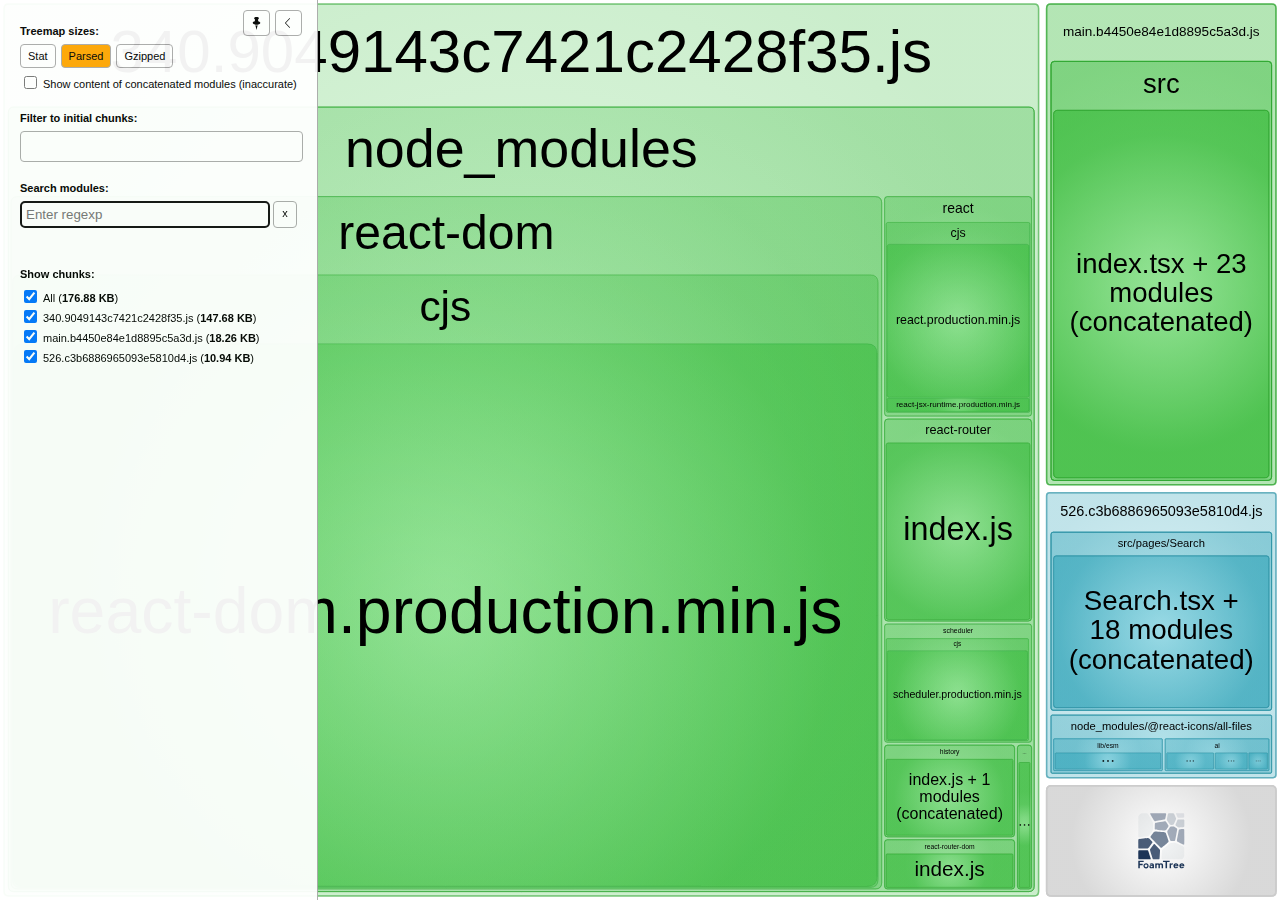
==== commit f2a474a6: "Updates" ====
--- a/bundle-report.html
+++ b/bundle-report.html
@@ -3,7 +3,7 @@
   <head>
     <meta charset="UTF-8"/>
     <meta name="viewport" content="width=device-width, initial-scale=1"/>
-    <title>frontend-performance-basecamp [5 Sep 2024 at 18:37]</title>
+    <title>frontend-performance-basecamp [5 Sep 2024 at 19:11]</title>
     <link rel="shortcut icon" href="[data-uri]" type="image/x-icon" />
 
     <script>
@@ -31,7 +31,7 @@
   <body>
     <div id="app"></div>
     <script>
-      window.chartData = [{"label":"340.9049143c7421c2428f35.js","isAsset":true,"statSize":215757,"parsedSize":151220,"gzipSize":49317,"groups":[{"label":"node_modules","path":"./node_modules","statSize":215757,"groups":[{"label":"classnames","path":"./node_modules/classnames","statSize":1292,"groups":[{"id":726,"label":"bind.js","path":"./node_modules/classnames/bind.js","statSize":1292,"parsedSize":529,"gzipSize":330}],"parsedSize":529,"gzipSize":330},{"label":"history","path":"./node_modules/history","statSize":23072,"groups":[{"id":523,"label":"index.js + 1 modules (concatenated)","path":"./node_modules/history/index.js + 1 modules (concatenated)","statSize":23072,"parsedSize":2667,"gzipSize":1263,"concatenated":true,"groups":[{"label":"node_modules","path":"./node_modules/history/index.js + 1 modules (concatenated)/node_modules","statSize":23072,"groups":[{"label":"history","path":"./node_modules/history/index.js + 1 modules (concatenated)/node_modules/history","statSize":22675,"groups":[{"id":null,"label":"index.js","path":"./node_modules/history/index.js + 1 modules (concatenated)/node_modules/history/index.js","statSize":22675,"parsedSize":2621,"gzipSize":1241,"inaccurateSizes":true}],"parsedSize":2621,"gzipSize":1241,"inaccurateSizes":true},{"label":"@babel/runtime/helpers/esm","path":"./node_modules/history/index.js + 1 modules (concatenated)/node_modules/@babel/runtime/helpers/esm","statSize":397,"groups":[{"id":null,"label":"extends.js","path":"./node_modules/history/index.js + 1 modules (concatenated)/node_modules/@babel/runtime/helpers/esm/extends.js","statSize":397,"parsedSize":45,"gzipSize":21,"inaccurateSizes":true}],"parsedSize":45,"gzipSize":21,"inaccurateSizes":true}],"parsedSize":2667,"gzipSize":1263,"inaccurateSizes":true}]}],"parsedSize":2667,"gzipSize":1263},{"label":"react-dom","path":"./node_modules/react-dom","statSize":133719,"groups":[{"label":"cjs","path":"./node_modules/react-dom/cjs","statSize":131737,"groups":[{"id":551,"label":"react-dom.production.min.js","path":"./node_modules/react-dom/cjs/react-dom.production.min.js","statSize":131737,"parsedSize":128541,"gzipSize":41260}],"parsedSize":128541,"gzipSize":41260},{"id":338,"label":"client.js","path":"./node_modules/react-dom/client.js","statSize":619,"parsedSize":67,"gzipSize":81},{"id":961,"label":"index.js","path":"./node_modules/react-dom/index.js","statSize":1363,"parsedSize":245,"gzipSize":172}],"parsedSize":128853,"gzipSize":41341},{"label":"react-router-dom","path":"./node_modules/react-router-dom","statSize":11604,"groups":[{"id":651,"label":"index.js","path":"./node_modules/react-router-dom/index.js","statSize":11604,"parsedSize":1469,"gzipSize":799}],"parsedSize":1469,"gzipSize":799},{"label":"react-router","path":"./node_modules/react-router","statSize":33461,"groups":[{"id":106,"label":"index.js","path":"./node_modules/react-router/index.js","statSize":33461,"parsedSize":6518,"gzipSize":2618}],"parsedSize":6518,"gzipSize":2618},{"label":"react","path":"./node_modules/react","statSize":8176,"groups":[{"label":"cjs","path":"./node_modules/react/cjs","statSize":7772,"groups":[{"id":20,"label":"react-jsx-runtime.production.min.js","path":"./node_modules/react/cjs/react-jsx-runtime.production.min.js","statSize":859,"parsedSize":588,"gzipSize":388},{"id":287,"label":"react.production.min.js","path":"./node_modules/react/cjs/react.production.min.js","statSize":6913,"parsedSize":6404,"gzipSize":2491}],"parsedSize":6992,"gzipSize":2628},{"id":540,"label":"index.js","path":"./node_modules/react/index.js","statSize":190,"parsedSize":40,"gzipSize":60},{"id":848,"label":"jsx-runtime.js","path":"./node_modules/react/jsx-runtime.js","statSize":214,"parsedSize":39,"gzipSize":59}],"parsedSize":7071,"gzipSize":2649},{"label":"scheduler","path":"./node_modules/scheduler","statSize":4433,"groups":[{"label":"cjs","path":"./node_modules/scheduler/cjs","statSize":4235,"groups":[{"id":463,"label":"scheduler.production.min.js","path":"./node_modules/scheduler/cjs/scheduler.production.min.js","statSize":4235,"parsedSize":3811,"gzipSize":1592}],"parsedSize":3811,"gzipSize":1592},{"id":982,"label":"index.js","path":"./node_modules/scheduler/index.js","statSize":198,"parsedSize":40,"gzipSize":60}],"parsedSize":3851,"gzipSize":1610}],"parsedSize":150958,"gzipSize":49142}],"isInitialByEntrypoint":{"main":true}},{"label":"main.9bc6c92363ebac58be6c.js","isAsset":true,"statSize":19671,"parsedSize":18701,"gzipSize":8681,"groups":[{"label":"src","path":"./src","statSize":19671,"groups":[{"id":967,"label":"index.tsx + 23 modules (concatenated)","path":"./src/index.tsx + 23 modules (concatenated)","statSize":19671,"parsedSize":14357,"gzipSize":6515,"concatenated":true,"groups":[{"label":"src","path":"./src/index.tsx + 23 modules (concatenated)/src","statSize":19671,"groups":[{"id":null,"label":"index.tsx","path":"./src/index.tsx + 23 modules (concatenated)/src/index.tsx","statSize":206,"parsedSize":150,"gzipSize":68,"inaccurateSizes":true},{"id":null,"label":"App.tsx","path":"./src/index.tsx + 23 modules (concatenated)/src/App.tsx","statSize":797,"parsedSize":581,"gzipSize":263,"inaccurateSizes":true},{"label":"pages/Home","path":"./src/index.tsx + 23 modules (concatenated)/src/pages/Home","statSize":16504,"groups":[{"id":null,"label":"Home.tsx","path":"./src/index.tsx + 23 modules (concatenated)/src/pages/Home/Home.tsx","statSize":2489,"parsedSize":1816,"gzipSize":824,"inaccurateSizes":true},{"label":"components","path":"./src/index.tsx + 23 modules (concatenated)/src/pages/Home/components","statSize":12356,"groups":[{"label":"FeatureItem","path":"./src/index.tsx + 23 modules (concatenated)/src/pages/Home/components/FeatureItem","statSize":753,"groups":[{"id":null,"label":"FeatureItem.tsx","path":"./src/index.tsx + 23 modules (concatenated)/src/pages/Home/components/FeatureItem/FeatureItem.tsx","statSize":543,"parsedSize":396,"gzipSize":179,"inaccurateSizes":true},{"id":null,"label":"FeatureItem.module.css","path":"./src/index.tsx + 23 modules (concatenated)/src/pages/Home/components/FeatureItem/FeatureItem.module.css","statSize":210,"parsedSize":153,"gzipSize":69,"inaccurateSizes":true}],"parsedSize":549,"gzipSize":249,"inaccurateSizes":true},{"label":"CustomCursor","path":"./src/index.tsx + 23 modules (concatenated)/src/pages/Home/components/CustomCursor","statSize":953,"groups":[{"id":null,"label":"CustomCursor.tsx","path":"./src/index.tsx + 23 modules (concatenated)/src/pages/Home/components/CustomCursor/CustomCursor.tsx","statSize":829,"parsedSize":605,"gzipSize":274,"inaccurateSizes":true},{"id":null,"label":"CustomCursor.module.css","path":"./src/index.tsx + 23 modules (concatenated)/src/pages/Home/components/CustomCursor/CustomCursor.module.css","statSize":124,"parsedSize":90,"gzipSize":41,"inaccurateSizes":true}],"parsedSize":695,"gzipSize":315,"inaccurateSizes":true},{"label":"AnimatedPath","path":"./src/index.tsx + 23 modules (concatenated)/src/pages/Home/components/AnimatedPath","statSize":10650,"groups":[{"id":null,"label":"AnimatedPath.tsx","path":"./src/index.tsx + 23 modules (concatenated)/src/pages/Home/components/AnimatedPath/AnimatedPath.tsx","statSize":10555,"parsedSize":7703,"gzipSize":3495,"inaccurateSizes":true},{"id":null,"label":"AnimatedPath.module.css","path":"./src/index.tsx + 23 modules (concatenated)/src/pages/Home/components/AnimatedPath/AnimatedPath.module.css","statSize":95,"parsedSize":69,"gzipSize":31,"inaccurateSizes":true}],"parsedSize":7772,"gzipSize":3527,"inaccurateSizes":true}],"parsedSize":9018,"gzipSize":4092,"inaccurateSizes":true},{"id":null,"label":"Home.module.css","path":"./src/index.tsx + 23 modules (concatenated)/src/pages/Home/Home.module.css","statSize":468,"parsedSize":341,"gzipSize":155,"inaccurateSizes":true},{"label":"hooks","path":"./src/index.tsx + 23 modules (concatenated)/src/pages/Home/hooks","statSize":1191,"groups":[{"id":null,"label":"useMousePosition.tsx","path":"./src/index.tsx + 23 modules (concatenated)/src/pages/Home/hooks/useMousePosition.tsx","statSize":809,"parsedSize":590,"gzipSize":267,"inaccurateSizes":true},{"id":null,"label":"useScrollEvent.tsx","path":"./src/index.tsx + 23 modules (concatenated)/src/pages/Home/hooks/useScrollEvent.tsx","statSize":382,"parsedSize":278,"gzipSize":126,"inaccurateSizes":true}],"parsedSize":869,"gzipSize":394,"inaccurateSizes":true}],"parsedSize":12045,"gzipSize":5466,"inaccurateSizes":true},{"label":"components","path":"./src/index.tsx + 23 modules (concatenated)/src/components","statSize":1618,"groups":[{"label":"NavBar","path":"./src/index.tsx + 23 modules (concatenated)/src/components/NavBar","statSize":843,"groups":[{"id":null,"label":"NavBar.tsx","path":"./src/index.tsx + 23 modules (concatenated)/src/components/NavBar/NavBar.tsx","statSize":653,"parsedSize":476,"gzipSize":216,"inaccurateSizes":true},{"id":null,"label":"NavBar.module.css","path":"./src/index.tsx + 23 modules (concatenated)/src/components/NavBar/NavBar.module.css","statSize":190,"parsedSize":138,"gzipSize":62,"inaccurateSizes":true}],"parsedSize":615,"gzipSize":279,"inaccurateSizes":true},{"label":"Footer","path":"./src/index.tsx + 23 modules (concatenated)/src/components/Footer","statSize":412,"groups":[{"id":null,"label":"Footer.tsx","path":"./src/index.tsx + 23 modules (concatenated)/src/components/Footer/Footer.tsx","statSize":354,"parsedSize":258,"gzipSize":117,"inaccurateSizes":true},{"id":null,"label":"Footer.module.css","path":"./src/index.tsx + 23 modules (concatenated)/src/components/Footer/Footer.module.css","statSize":58,"parsedSize":42,"gzipSize":19,"inaccurateSizes":true}],"parsedSize":300,"gzipSize":136,"inaccurateSizes":true},{"label":"Fallback","path":"./src/index.tsx + 23 modules (concatenated)/src/components/Fallback","statSize":363,"groups":[{"id":null,"label":"Fallback.tsx","path":"./src/index.tsx + 23 modules (concatenated)/src/components/Fallback/Fallback.tsx","statSize":272,"parsedSize":198,"gzipSize":90,"inaccurateSizes":true},{"id":null,"label":"Fallback.module.css","path":"./src/index.tsx + 23 modules (concatenated)/src/components/Fallback/Fallback.module.css","statSize":91,"parsedSize":66,"gzipSize":30,"inaccurateSizes":true}],"parsedSize":264,"gzipSize":120,"inaccurateSizes":true}],"parsedSize":1180,"gzipSize":535,"inaccurateSizes":true},{"label":"assets/images","path":"./src/index.tsx + 23 modules (concatenated)/src/assets/images","statSize":465,"groups":[{"id":null,"label":"hero.webp","path":"./src/index.tsx + 23 modules (concatenated)/src/assets/images/hero.webp","statSize":93,"parsedSize":67,"gzipSize":30,"inaccurateSizes":true},{"id":null,"label":"hero.jpg","path":"./src/index.tsx + 23 modules (concatenated)/src/assets/images/hero.jpg","statSize":92,"parsedSize":67,"gzipSize":30,"inaccurateSizes":true},{"id":null,"label":"trending.mp4","path":"./src/index.tsx + 23 modules (concatenated)/src/assets/images/trending.mp4","statSize":96,"parsedSize":70,"gzipSize":31,"inaccurateSizes":true},{"id":null,"label":"find.mp4","path":"./src/index.tsx + 23 modules (concatenated)/src/assets/images/find.mp4","statSize":92,"parsedSize":67,"gzipSize":30,"inaccurateSizes":true},{"id":null,"label":"free.mp4","path":"./src/index.tsx + 23 modules (concatenated)/src/assets/images/free.mp4","statSize":92,"parsedSize":67,"gzipSize":30,"inaccurateSizes":true}],"parsedSize":339,"gzipSize":154,"inaccurateSizes":true},{"label":"utils","path":"./src/index.tsx + 23 modules (concatenated)/src/utils","statSize":81,"groups":[{"id":null,"label":"number.ts","path":"./src/index.tsx + 23 modules (concatenated)/src/utils/number.ts","statSize":81,"parsedSize":59,"gzipSize":26,"inaccurateSizes":true}],"parsedSize":59,"gzipSize":26,"inaccurateSizes":true}],"parsedSize":14357,"gzipSize":6515,"inaccurateSizes":true}]}],"parsedSize":14357,"gzipSize":6515}],"isInitialByEntrypoint":{"main":true}},{"label":"526.221c9c8631519991c432.js","isAsset":true,"statSize":29130,"parsedSize":11189,"gzipSize":4548,"groups":[{"label":"node_modules/@react-icons/all-files","path":"./node_modules/@react-icons/all-files","statSize":8541,"groups":[{"label":"ai","path":"./node_modules/@react-icons/all-files/ai","statSize":1731,"groups":[{"id":908,"label":"AiOutlineClose.js","path":"./node_modules/@react-icons/all-files/ai/AiOutlineClose.js","statSize":570,"parsedSize":454,"gzipSize":318},{"id":850,"label":"AiOutlineInfo.js","path":"./node_modules/@react-icons/all-files/ai/AiOutlineInfo.js","statSize":387,"parsedSize":273,"gzipSize":219},{"id":742,"label":"AiOutlineSearch.js","path":"./node_modules/@react-icons/all-files/ai/AiOutlineSearch.js","statSize":774,"parsedSize":656,"gzipSize":392}],"parsedSize":1383,"gzipSize":630},{"label":"lib/esm","path":"./node_modules/@react-icons/all-files/lib/esm","statSize":6810,"groups":[{"id":972,"label":"index.js + 3 modules (concatenated)","path":"./node_modules/@react-icons/all-files/lib/esm/index.js + 3 modules (concatenated)","statSize":6810,"parsedSize":1447,"gzipSize":711,"concatenated":true,"groups":[{"label":"node_modules/@react-icons/all-files/lib/esm","path":"./node_modules/@react-icons/all-files/lib/esm/index.js + 3 modules (concatenated)/node_modules/@react-icons/all-files/lib/esm","statSize":6810,"groups":[{"id":null,"label":"index.js","path":"./node_modules/@react-icons/all-files/lib/esm/index.js + 3 modules (concatenated)/node_modules/@react-icons/all-files/lib/esm/index.js","statSize":91,"parsedSize":19,"gzipSize":9,"inaccurateSizes":true},{"id":null,"label":"iconsManifest.js","path":"./node_modules/@react-icons/all-files/lib/esm/index.js + 3 modules (concatenated)/node_modules/@react-icons/all-files/lib/esm/iconsManifest.js","statSize":4150,"parsedSize":881,"gzipSize":433,"inaccurateSizes":true},{"id":null,"label":"iconBase.js","path":"./node_modules/@react-icons/all-files/lib/esm/index.js + 3 modules (concatenated)/node_modules/@react-icons/all-files/lib/esm/iconBase.js","statSize":2324,"parsedSize":493,"gzipSize":242,"inaccurateSizes":true},{"id":null,"label":"iconContext.js","path":"./node_modules/@react-icons/all-files/lib/esm/index.js + 3 modules (concatenated)/node_modules/@react-icons/all-files/lib/esm/iconContext.js","statSize":245,"parsedSize":52,"gzipSize":25,"inaccurateSizes":true}],"parsedSize":1447,"gzipSize":711,"inaccurateSizes":true}]}],"parsedSize":1447,"gzipSize":711}],"parsedSize":2830,"gzipSize":1328},{"label":"src/pages/Search","path":"./src/pages/Search","statSize":20589,"groups":[{"id":526,"label":"Search.tsx + 18 modules (concatenated)","path":"./src/pages/Search/Search.tsx + 18 modules (concatenated)","statSize":18109,"parsedSize":8208,"gzipSize":3239,"concatenated":true,"groups":[{"label":"src","path":"./src/pages/Search/Search.tsx + 18 modules (concatenated)/src","statSize":18109,"groups":[{"label":"pages/Search","path":"./src/pages/Search/Search.tsx + 18 modules (concatenated)/src/pages/Search","statSize":14267,"groups":[{"id":null,"label":"Search.tsx","path":"./src/pages/Search/Search.tsx + 18 modules (concatenated)/src/pages/Search/Search.tsx","statSize":939,"parsedSize":425,"gzipSize":167,"inaccurateSizes":true},{"label":"hooks","path":"./src/pages/Search/Search.tsx + 18 modules (concatenated)/src/pages/Search/hooks","statSize":3375,"groups":[{"id":null,"label":"useGifSearch.tsx","path":"./src/pages/Search/Search.tsx + 18 modules (concatenated)/src/pages/Search/hooks/useGifSearch.tsx","statSize":3375,"parsedSize":1529,"gzipSize":603,"inaccurateSizes":true}],"parsedSize":1529,"gzipSize":603,"inaccurateSizes":true},{"label":"components","path":"./src/pages/Search/Search.tsx + 18 modules (concatenated)/src/pages/Search/components","statSize":9454,"groups":[{"label":"SearchBar","path":"./src/pages/Search/Search.tsx + 18 modules (concatenated)/src/pages/Search/components/SearchBar","statSize":1139,"groups":[{"id":null,"label":"SearchBar.tsx","path":"./src/pages/Search/Search.tsx + 18 modules (concatenated)/src/pages/Search/components/SearchBar/SearchBar.tsx","statSize":881,"parsedSize":399,"gzipSize":157,"inaccurateSizes":true},{"id":null,"label":"SearchBar.module.css","path":"./src/pages/Search/Search.tsx + 18 modules (concatenated)/src/pages/Search/components/SearchBar/SearchBar.module.css","statSize":258,"parsedSize":116,"gzipSize":46,"inaccurateSizes":true}],"parsedSize":516,"gzipSize":203,"inaccurateSizes":true},{"label":"SearchResult","path":"./src/pages/Search/Search.tsx + 18 modules (concatenated)/src/pages/Search/components/SearchResult","statSize":1535,"groups":[{"id":null,"label":"SearchResult.tsx","path":"./src/pages/Search/Search.tsx + 18 modules (concatenated)/src/pages/Search/components/SearchResult/SearchResult.tsx","statSize":1351,"parsedSize":612,"gzipSize":241,"inaccurateSizes":true},{"id":null,"label":"SearchResult.module.css","path":"./src/pages/Search/Search.tsx + 18 modules (concatenated)/src/pages/Search/components/SearchResult/SearchResult.module.css","statSize":184,"parsedSize":83,"gzipSize":32,"inaccurateSizes":true}],"parsedSize":695,"gzipSize":274,"inaccurateSizes":true},{"label":"HelpPanel","path":"./src/pages/Search/Search.tsx + 18 modules (concatenated)/src/pages/Search/components/HelpPanel","statSize":3814,"groups":[{"id":null,"label":"HelpPanel.tsx","path":"./src/pages/Search/Search.tsx + 18 modules (concatenated)/src/pages/Search/components/HelpPanel/HelpPanel.tsx","statSize":2337,"parsedSize":1059,"gzipSize":417,"inaccurateSizes":true},{"id":null,"label":"artistUtil.ts","path":"./src/pages/Search/Search.tsx + 18 modules (concatenated)/src/pages/Search/components/HelpPanel/artistUtil.ts","statSize":1205,"parsedSize":546,"gzipSize":215,"inaccurateSizes":true},{"id":null,"label":"HelpPanel.module.css","path":"./src/pages/Search/Search.tsx + 18 modules (concatenated)/src/pages/Search/components/HelpPanel/HelpPanel.module.css","statSize":272,"parsedSize":123,"gzipSize":48,"inaccurateSizes":true}],"parsedSize":1728,"gzipSize":682,"inaccurateSizes":true},{"label":"ResultTitle","path":"./src/pages/Search/Search.tsx + 18 modules (concatenated)/src/pages/Search/components/ResultTitle","statSize":1132,"groups":[{"id":null,"label":"ResultTitle.tsx","path":"./src/pages/Search/Search.tsx + 18 modules (concatenated)/src/pages/Search/components/ResultTitle/ResultTitle.tsx","statSize":1038,"parsedSize":470,"gzipSize":185,"inaccurateSizes":true},{"id":null,"label":"ResultTitle.module.css","path":"./src/pages/Search/Search.tsx + 18 modules (concatenated)/src/pages/Search/components/ResultTitle/ResultTitle.module.css","statSize":94,"parsedSize":42,"gzipSize":16,"inaccurateSizes":true}],"parsedSize":513,"gzipSize":202,"inaccurateSizes":true},{"label":"GifItem","path":"./src/pages/Search/Search.tsx + 18 modules (concatenated)/src/pages/Search/components/GifItem","statSize":821,"groups":[{"id":null,"label":"GifItem.tsx","path":"./src/pages/Search/Search.tsx + 18 modules (concatenated)/src/pages/Search/components/GifItem/GifItem.tsx","statSize":549,"parsedSize":248,"gzipSize":98,"inaccurateSizes":true},{"id":null,"label":"GifItem.module.css","path":"./src/pages/Search/Search.tsx + 18 modules (concatenated)/src/pages/Search/components/GifItem/GifItem.module.css","statSize":272,"parsedSize":123,"gzipSize":48,"inaccurateSizes":true}],"parsedSize":372,"gzipSize":146,"inaccurateSizes":true},{"label":"ArtistList","path":"./src/pages/Search/Search.tsx + 18 modules (concatenated)/src/pages/Search/components/ArtistList","statSize":316,"groups":[{"id":null,"label":"ArtistList.tsx","path":"./src/pages/Search/Search.tsx + 18 modules (concatenated)/src/pages/Search/components/ArtistList/ArtistList.tsx","statSize":316,"parsedSize":143,"gzipSize":56,"inaccurateSizes":true}],"parsedSize":143,"gzipSize":56,"inaccurateSizes":true},{"label":"ArtistInfo","path":"./src/pages/Search/Search.tsx + 18 modules (concatenated)/src/pages/Search/components/ArtistInfo","statSize":697,"groups":[{"id":null,"label":"ArtistInfo.tsx","path":"./src/pages/Search/Search.tsx + 18 modules (concatenated)/src/pages/Search/components/ArtistInfo/ArtistInfo.tsx","statSize":525,"parsedSize":237,"gzipSize":93,"inaccurateSizes":true},{"id":null,"label":"ArtistInfo.module.css","path":"./src/pages/Search/Search.tsx + 18 modules (concatenated)/src/pages/Search/components/ArtistInfo/ArtistInfo.module.css","statSize":172,"parsedSize":77,"gzipSize":30,"inaccurateSizes":true}],"parsedSize":315,"gzipSize":124,"inaccurateSizes":true}],"parsedSize":4285,"gzipSize":1690,"inaccurateSizes":true},{"id":null,"label":"Search.module.css","path":"./src/pages/Search/Search.tsx + 18 modules (concatenated)/src/pages/Search/Search.module.css","statSize":499,"parsedSize":226,"gzipSize":89,"inaccurateSizes":true}],"parsedSize":6466,"gzipSize":2551,"inaccurateSizes":true},{"label":"apis","path":"./src/pages/Search/Search.tsx + 18 modules (concatenated)/src/apis","statSize":2429,"groups":[{"id":null,"label":"gifAPIService.ts","path":"./src/pages/Search/Search.tsx + 18 modules (concatenated)/src/apis/gifAPIService.ts","statSize":2429,"parsedSize":1100,"gzipSize":434,"inaccurateSizes":true}],"parsedSize":1100,"gzipSize":434,"inaccurateSizes":true},{"label":"utils","path":"./src/pages/Search/Search.tsx + 18 modules (concatenated)/src/utils","statSize":1413,"groups":[{"id":null,"label":"apiClient.ts","path":"./src/pages/Search/Search.tsx + 18 modules (concatenated)/src/utils/apiClient.ts","statSize":1413,"parsedSize":640,"gzipSize":252,"inaccurateSizes":true}],"parsedSize":640,"gzipSize":252,"inaccurateSizes":true}],"parsedSize":8208,"gzipSize":3239,"inaccurateSizes":true}]},{"id":null,"label":"Search.module.css","path":"./src/pages/Search/Search.module.css","statSize":2480}],"parsedSize":8208,"gzipSize":3239}],"isInitialByEntrypoint":{}}];
+      window.chartData = [{"label":"340.9049143c7421c2428f35.js","isAsset":true,"statSize":215757,"parsedSize":151220,"gzipSize":49317,"groups":[{"label":"node_modules","path":"./node_modules","statSize":215757,"groups":[{"label":"classnames","path":"./node_modules/classnames","statSize":1292,"groups":[{"id":726,"label":"bind.js","path":"./node_modules/classnames/bind.js","statSize":1292,"parsedSize":529,"gzipSize":330}],"parsedSize":529,"gzipSize":330},{"label":"history","path":"./node_modules/history","statSize":23072,"groups":[{"id":523,"label":"index.js + 1 modules (concatenated)","path":"./node_modules/history/index.js + 1 modules (concatenated)","statSize":23072,"parsedSize":2667,"gzipSize":1263,"concatenated":true,"groups":[{"label":"node_modules","path":"./node_modules/history/index.js + 1 modules (concatenated)/node_modules","statSize":23072,"groups":[{"label":"history","path":"./node_modules/history/index.js + 1 modules (concatenated)/node_modules/history","statSize":22675,"groups":[{"id":null,"label":"index.js","path":"./node_modules/history/index.js + 1 modules (concatenated)/node_modules/history/index.js","statSize":22675,"parsedSize":2621,"gzipSize":1241,"inaccurateSizes":true}],"parsedSize":2621,"gzipSize":1241,"inaccurateSizes":true},{"label":"@babel/runtime/helpers/esm","path":"./node_modules/history/index.js + 1 modules (concatenated)/node_modules/@babel/runtime/helpers/esm","statSize":397,"groups":[{"id":null,"label":"extends.js","path":"./node_modules/history/index.js + 1 modules (concatenated)/node_modules/@babel/runtime/helpers/esm/extends.js","statSize":397,"parsedSize":45,"gzipSize":21,"inaccurateSizes":true}],"parsedSize":45,"gzipSize":21,"inaccurateSizes":true}],"parsedSize":2667,"gzipSize":1263,"inaccurateSizes":true}]}],"parsedSize":2667,"gzipSize":1263},{"label":"react-dom","path":"./node_modules/react-dom","statSize":133719,"groups":[{"label":"cjs","path":"./node_modules/react-dom/cjs","statSize":131737,"groups":[{"id":551,"label":"react-dom.production.min.js","path":"./node_modules/react-dom/cjs/react-dom.production.min.js","statSize":131737,"parsedSize":128541,"gzipSize":41260}],"parsedSize":128541,"gzipSize":41260},{"id":338,"label":"client.js","path":"./node_modules/react-dom/client.js","statSize":619,"parsedSize":67,"gzipSize":81},{"id":961,"label":"index.js","path":"./node_modules/react-dom/index.js","statSize":1363,"parsedSize":245,"gzipSize":172}],"parsedSize":128853,"gzipSize":41341},{"label":"react-router-dom","path":"./node_modules/react-router-dom","statSize":11604,"groups":[{"id":651,"label":"index.js","path":"./node_modules/react-router-dom/index.js","statSize":11604,"parsedSize":1469,"gzipSize":799}],"parsedSize":1469,"gzipSize":799},{"label":"react-router","path":"./node_modules/react-router","statSize":33461,"groups":[{"id":106,"label":"index.js","path":"./node_modules/react-router/index.js","statSize":33461,"parsedSize":6518,"gzipSize":2618}],"parsedSize":6518,"gzipSize":2618},{"label":"react","path":"./node_modules/react","statSize":8176,"groups":[{"label":"cjs","path":"./node_modules/react/cjs","statSize":7772,"groups":[{"id":20,"label":"react-jsx-runtime.production.min.js","path":"./node_modules/react/cjs/react-jsx-runtime.production.min.js","statSize":859,"parsedSize":588,"gzipSize":388},{"id":287,"label":"react.production.min.js","path":"./node_modules/react/cjs/react.production.min.js","statSize":6913,"parsedSize":6404,"gzipSize":2491}],"parsedSize":6992,"gzipSize":2628},{"id":540,"label":"index.js","path":"./node_modules/react/index.js","statSize":190,"parsedSize":40,"gzipSize":60},{"id":848,"label":"jsx-runtime.js","path":"./node_modules/react/jsx-runtime.js","statSize":214,"parsedSize":39,"gzipSize":59}],"parsedSize":7071,"gzipSize":2649},{"label":"scheduler","path":"./node_modules/scheduler","statSize":4433,"groups":[{"label":"cjs","path":"./node_modules/scheduler/cjs","statSize":4235,"groups":[{"id":463,"label":"scheduler.production.min.js","path":"./node_modules/scheduler/cjs/scheduler.production.min.js","statSize":4235,"parsedSize":3811,"gzipSize":1592}],"parsedSize":3811,"gzipSize":1592},{"id":982,"label":"index.js","path":"./node_modules/scheduler/index.js","statSize":198,"parsedSize":40,"gzipSize":60}],"parsedSize":3851,"gzipSize":1610}],"parsedSize":150958,"gzipSize":49142}],"isInitialByEntrypoint":{"main":true}},{"label":"main.b4450e84e1d8895c5a3d.js","isAsset":true,"statSize":19671,"parsedSize":18701,"gzipSize":8682,"groups":[{"label":"src","path":"./src","statSize":19671,"groups":[{"id":967,"label":"index.tsx + 23 modules (concatenated)","path":"./src/index.tsx + 23 modules (concatenated)","statSize":19671,"parsedSize":14357,"gzipSize":6515,"concatenated":true,"groups":[{"label":"src","path":"./src/index.tsx + 23 modules (concatenated)/src","statSize":19671,"groups":[{"id":null,"label":"index.tsx","path":"./src/index.tsx + 23 modules (concatenated)/src/index.tsx","statSize":206,"parsedSize":150,"gzipSize":68,"inaccurateSizes":true},{"id":null,"label":"App.tsx","path":"./src/index.tsx + 23 modules (concatenated)/src/App.tsx","statSize":797,"parsedSize":581,"gzipSize":263,"inaccurateSizes":true},{"label":"pages/Home","path":"./src/index.tsx + 23 modules (concatenated)/src/pages/Home","statSize":16504,"groups":[{"id":null,"label":"Home.tsx","path":"./src/index.tsx + 23 modules (concatenated)/src/pages/Home/Home.tsx","statSize":2489,"parsedSize":1816,"gzipSize":824,"inaccurateSizes":true},{"label":"components","path":"./src/index.tsx + 23 modules (concatenated)/src/pages/Home/components","statSize":12356,"groups":[{"label":"FeatureItem","path":"./src/index.tsx + 23 modules (concatenated)/src/pages/Home/components/FeatureItem","statSize":753,"groups":[{"id":null,"label":"FeatureItem.tsx","path":"./src/index.tsx + 23 modules (concatenated)/src/pages/Home/components/FeatureItem/FeatureItem.tsx","statSize":543,"parsedSize":396,"gzipSize":179,"inaccurateSizes":true},{"id":null,"label":"FeatureItem.module.css","path":"./src/index.tsx + 23 modules (concatenated)/src/pages/Home/components/FeatureItem/FeatureItem.module.css","statSize":210,"parsedSize":153,"gzipSize":69,"inaccurateSizes":true}],"parsedSize":549,"gzipSize":249,"inaccurateSizes":true},{"label":"CustomCursor","path":"./src/index.tsx + 23 modules (concatenated)/src/pages/Home/components/CustomCursor","statSize":953,"groups":[{"id":null,"label":"CustomCursor.tsx","path":"./src/index.tsx + 23 modules (concatenated)/src/pages/Home/components/CustomCursor/CustomCursor.tsx","statSize":829,"parsedSize":605,"gzipSize":274,"inaccurateSizes":true},{"id":null,"label":"CustomCursor.module.css","path":"./src/index.tsx + 23 modules (concatenated)/src/pages/Home/components/CustomCursor/CustomCursor.module.css","statSize":124,"parsedSize":90,"gzipSize":41,"inaccurateSizes":true}],"parsedSize":695,"gzipSize":315,"inaccurateSizes":true},{"label":"AnimatedPath","path":"./src/index.tsx + 23 modules (concatenated)/src/pages/Home/components/AnimatedPath","statSize":10650,"groups":[{"id":null,"label":"AnimatedPath.tsx","path":"./src/index.tsx + 23 modules (concatenated)/src/pages/Home/components/AnimatedPath/AnimatedPath.tsx","statSize":10555,"parsedSize":7703,"gzipSize":3495,"inaccurateSizes":true},{"id":null,"label":"AnimatedPath.module.css","path":"./src/index.tsx + 23 modules (concatenated)/src/pages/Home/components/AnimatedPath/AnimatedPath.module.css","statSize":95,"parsedSize":69,"gzipSize":31,"inaccurateSizes":true}],"parsedSize":7772,"gzipSize":3527,"inaccurateSizes":true}],"parsedSize":9018,"gzipSize":4092,"inaccurateSizes":true},{"id":null,"label":"Home.module.css","path":"./src/index.tsx + 23 modules (concatenated)/src/pages/Home/Home.module.css","statSize":468,"parsedSize":341,"gzipSize":155,"inaccurateSizes":true},{"label":"hooks","path":"./src/index.tsx + 23 modules (concatenated)/src/pages/Home/hooks","statSize":1191,"groups":[{"id":null,"label":"useMousePosition.tsx","path":"./src/index.tsx + 23 modules (concatenated)/src/pages/Home/hooks/useMousePosition.tsx","statSize":809,"parsedSize":590,"gzipSize":267,"inaccurateSizes":true},{"id":null,"label":"useScrollEvent.tsx","path":"./src/index.tsx + 23 modules (concatenated)/src/pages/Home/hooks/useScrollEvent.tsx","statSize":382,"parsedSize":278,"gzipSize":126,"inaccurateSizes":true}],"parsedSize":869,"gzipSize":394,"inaccurateSizes":true}],"parsedSize":12045,"gzipSize":5466,"inaccurateSizes":true},{"label":"components","path":"./src/index.tsx + 23 modules (concatenated)/src/components","statSize":1618,"groups":[{"label":"NavBar","path":"./src/index.tsx + 23 modules (concatenated)/src/components/NavBar","statSize":843,"groups":[{"id":null,"label":"NavBar.tsx","path":"./src/index.tsx + 23 modules (concatenated)/src/components/NavBar/NavBar.tsx","statSize":653,"parsedSize":476,"gzipSize":216,"inaccurateSizes":true},{"id":null,"label":"NavBar.module.css","path":"./src/index.tsx + 23 modules (concatenated)/src/components/NavBar/NavBar.module.css","statSize":190,"parsedSize":138,"gzipSize":62,"inaccurateSizes":true}],"parsedSize":615,"gzipSize":279,"inaccurateSizes":true},{"label":"Footer","path":"./src/index.tsx + 23 modules (concatenated)/src/components/Footer","statSize":412,"groups":[{"id":null,"label":"Footer.tsx","path":"./src/index.tsx + 23 modules (concatenated)/src/components/Footer/Footer.tsx","statSize":354,"parsedSize":258,"gzipSize":117,"inaccurateSizes":true},{"id":null,"label":"Footer.module.css","path":"./src/index.tsx + 23 modules (concatenated)/src/components/Footer/Footer.module.css","statSize":58,"parsedSize":42,"gzipSize":19,"inaccurateSizes":true}],"parsedSize":300,"gzipSize":136,"inaccurateSizes":true},{"label":"Fallback","path":"./src/index.tsx + 23 modules (concatenated)/src/components/Fallback","statSize":363,"groups":[{"id":null,"label":"Fallback.tsx","path":"./src/index.tsx + 23 modules (concatenated)/src/components/Fallback/Fallback.tsx","statSize":272,"parsedSize":198,"gzipSize":90,"inaccurateSizes":true},{"id":null,"label":"Fallback.module.css","path":"./src/index.tsx + 23 modules (concatenated)/src/components/Fallback/Fallback.module.css","statSize":91,"parsedSize":66,"gzipSize":30,"inaccurateSizes":true}],"parsedSize":264,"gzipSize":120,"inaccurateSizes":true}],"parsedSize":1180,"gzipSize":535,"inaccurateSizes":true},{"label":"assets/images","path":"./src/index.tsx + 23 modules (concatenated)/src/assets/images","statSize":465,"groups":[{"id":null,"label":"hero.webp","path":"./src/index.tsx + 23 modules (concatenated)/src/assets/images/hero.webp","statSize":93,"parsedSize":67,"gzipSize":30,"inaccurateSizes":true},{"id":null,"label":"hero.jpg","path":"./src/index.tsx + 23 modules (concatenated)/src/assets/images/hero.jpg","statSize":92,"parsedSize":67,"gzipSize":30,"inaccurateSizes":true},{"id":null,"label":"trending.mp4","path":"./src/index.tsx + 23 modules (concatenated)/src/assets/images/trending.mp4","statSize":96,"parsedSize":70,"gzipSize":31,"inaccurateSizes":true},{"id":null,"label":"find.mp4","path":"./src/index.tsx + 23 modules (concatenated)/src/assets/images/find.mp4","statSize":92,"parsedSize":67,"gzipSize":30,"inaccurateSizes":true},{"id":null,"label":"free.mp4","path":"./src/index.tsx + 23 modules (concatenated)/src/assets/images/free.mp4","statSize":92,"parsedSize":67,"gzipSize":30,"inaccurateSizes":true}],"parsedSize":339,"gzipSize":154,"inaccurateSizes":true},{"label":"utils","path":"./src/index.tsx + 23 modules (concatenated)/src/utils","statSize":81,"groups":[{"id":null,"label":"number.ts","path":"./src/index.tsx + 23 modules (concatenated)/src/utils/number.ts","statSize":81,"parsedSize":59,"gzipSize":26,"inaccurateSizes":true}],"parsedSize":59,"gzipSize":26,"inaccurateSizes":true}],"parsedSize":14357,"gzipSize":6515,"inaccurateSizes":true}]}],"parsedSize":14357,"gzipSize":6515}],"isInitialByEntrypoint":{"main":true}},{"label":"526.c3b6886965093e5810d4.js","isAsset":true,"statSize":29166,"parsedSize":11203,"gzipSize":4556,"groups":[{"label":"node_modules/@react-icons/all-files","path":"./node_modules/@react-icons/all-files","statSize":8541,"groups":[{"label":"ai","path":"./node_modules/@react-icons/all-files/ai","statSize":1731,"groups":[{"id":908,"label":"AiOutlineClose.js","path":"./node_modules/@react-icons/all-files/ai/AiOutlineClose.js","statSize":570,"parsedSize":454,"gzipSize":318},{"id":850,"label":"AiOutlineInfo.js","path":"./node_modules/@react-icons/all-files/ai/AiOutlineInfo.js","statSize":387,"parsedSize":273,"gzipSize":219},{"id":742,"label":"AiOutlineSearch.js","path":"./node_modules/@react-icons/all-files/ai/AiOutlineSearch.js","statSize":774,"parsedSize":656,"gzipSize":392}],"parsedSize":1383,"gzipSize":630},{"label":"lib/esm","path":"./node_modules/@react-icons/all-files/lib/esm","statSize":6810,"groups":[{"id":972,"label":"index.js + 3 modules (concatenated)","path":"./node_modules/@react-icons/all-files/lib/esm/index.js + 3 modules (concatenated)","statSize":6810,"parsedSize":1447,"gzipSize":711,"concatenated":true,"groups":[{"label":"node_modules/@react-icons/all-files/lib/esm","path":"./node_modules/@react-icons/all-files/lib/esm/index.js + 3 modules (concatenated)/node_modules/@react-icons/all-files/lib/esm","statSize":6810,"groups":[{"id":null,"label":"index.js","path":"./node_modules/@react-icons/all-files/lib/esm/index.js + 3 modules (concatenated)/node_modules/@react-icons/all-files/lib/esm/index.js","statSize":91,"parsedSize":19,"gzipSize":9,"inaccurateSizes":true},{"id":null,"label":"iconsManifest.js","path":"./node_modules/@react-icons/all-files/lib/esm/index.js + 3 modules (concatenated)/node_modules/@react-icons/all-files/lib/esm/iconsManifest.js","statSize":4150,"parsedSize":881,"gzipSize":433,"inaccurateSizes":true},{"id":null,"label":"iconBase.js","path":"./node_modules/@react-icons/all-files/lib/esm/index.js + 3 modules (concatenated)/node_modules/@react-icons/all-files/lib/esm/iconBase.js","statSize":2324,"parsedSize":493,"gzipSize":242,"inaccurateSizes":true},{"id":null,"label":"iconContext.js","path":"./node_modules/@react-icons/all-files/lib/esm/index.js + 3 modules (concatenated)/node_modules/@react-icons/all-files/lib/esm/iconContext.js","statSize":245,"parsedSize":52,"gzipSize":25,"inaccurateSizes":true}],"parsedSize":1447,"gzipSize":711,"inaccurateSizes":true}]}],"parsedSize":1447,"gzipSize":711}],"parsedSize":2830,"gzipSize":1328},{"label":"src/pages/Search","path":"./src/pages/Search","statSize":20625,"groups":[{"id":526,"label":"Search.tsx + 18 modules (concatenated)","path":"./src/pages/Search/Search.tsx + 18 modules (concatenated)","statSize":18145,"parsedSize":8222,"gzipSize":3247,"concatenated":true,"groups":[{"label":"src","path":"./src/pages/Search/Search.tsx + 18 modules (concatenated)/src","statSize":18145,"groups":[{"label":"pages/Search","path":"./src/pages/Search/Search.tsx + 18 modules (concatenated)/src/pages/Search","statSize":14303,"groups":[{"id":null,"label":"Search.tsx","path":"./src/pages/Search/Search.tsx + 18 modules (concatenated)/src/pages/Search/Search.tsx","statSize":939,"parsedSize":425,"gzipSize":168,"inaccurateSizes":true},{"label":"hooks","path":"./src/pages/Search/Search.tsx + 18 modules (concatenated)/src/pages/Search/hooks","statSize":3375,"groups":[{"id":null,"label":"useGifSearch.tsx","path":"./src/pages/Search/Search.tsx + 18 modules (concatenated)/src/pages/Search/hooks/useGifSearch.tsx","statSize":3375,"parsedSize":1529,"gzipSize":603,"inaccurateSizes":true}],"parsedSize":1529,"gzipSize":603,"inaccurateSizes":true},{"label":"components","path":"./src/pages/Search/Search.tsx + 18 modules (concatenated)/src/pages/Search/components","statSize":9490,"groups":[{"label":"SearchBar","path":"./src/pages/Search/Search.tsx + 18 modules (concatenated)/src/pages/Search/components/SearchBar","statSize":1139,"groups":[{"id":null,"label":"SearchBar.tsx","path":"./src/pages/Search/Search.tsx + 18 modules (concatenated)/src/pages/Search/components/SearchBar/SearchBar.tsx","statSize":881,"parsedSize":399,"gzipSize":157,"inaccurateSizes":true},{"id":null,"label":"SearchBar.module.css","path":"./src/pages/Search/Search.tsx + 18 modules (concatenated)/src/pages/Search/components/SearchBar/SearchBar.module.css","statSize":258,"parsedSize":116,"gzipSize":46,"inaccurateSizes":true}],"parsedSize":516,"gzipSize":203,"inaccurateSizes":true},{"label":"SearchResult","path":"./src/pages/Search/Search.tsx + 18 modules (concatenated)/src/pages/Search/components/SearchResult","statSize":1535,"groups":[{"id":null,"label":"SearchResult.tsx","path":"./src/pages/Search/Search.tsx + 18 modules (concatenated)/src/pages/Search/components/SearchResult/SearchResult.tsx","statSize":1351,"parsedSize":612,"gzipSize":241,"inaccurateSizes":true},{"id":null,"label":"SearchResult.module.css","path":"./src/pages/Search/Search.tsx + 18 modules (concatenated)/src/pages/Search/components/SearchResult/SearchResult.module.css","statSize":184,"parsedSize":83,"gzipSize":32,"inaccurateSizes":true}],"parsedSize":695,"gzipSize":274,"inaccurateSizes":true},{"label":"HelpPanel","path":"./src/pages/Search/Search.tsx + 18 modules (concatenated)/src/pages/Search/components/HelpPanel","statSize":3814,"groups":[{"id":null,"label":"HelpPanel.tsx","path":"./src/pages/Search/Search.tsx + 18 modules (concatenated)/src/pages/Search/components/HelpPanel/HelpPanel.tsx","statSize":2337,"parsedSize":1058,"gzipSize":418,"inaccurateSizes":true},{"id":null,"label":"artistUtil.ts","path":"./src/pages/Search/Search.tsx + 18 modules (concatenated)/src/pages/Search/components/HelpPanel/artistUtil.ts","statSize":1205,"parsedSize":546,"gzipSize":215,"inaccurateSizes":true},{"id":null,"label":"HelpPanel.module.css","path":"./src/pages/Search/Search.tsx + 18 modules (concatenated)/src/pages/Search/components/HelpPanel/HelpPanel.module.css","statSize":272,"parsedSize":123,"gzipSize":48,"inaccurateSizes":true}],"parsedSize":1728,"gzipSize":682,"inaccurateSizes":true},{"label":"ResultTitle","path":"./src/pages/Search/Search.tsx + 18 modules (concatenated)/src/pages/Search/components/ResultTitle","statSize":1132,"groups":[{"id":null,"label":"ResultTitle.tsx","path":"./src/pages/Search/Search.tsx + 18 modules (concatenated)/src/pages/Search/components/ResultTitle/ResultTitle.tsx","statSize":1038,"parsedSize":470,"gzipSize":185,"inaccurateSizes":true},{"id":null,"label":"ResultTitle.module.css","path":"./src/pages/Search/Search.tsx + 18 modules (concatenated)/src/pages/Search/components/ResultTitle/ResultTitle.module.css","statSize":94,"parsedSize":42,"gzipSize":16,"inaccurateSizes":true}],"parsedSize":512,"gzipSize":202,"inaccurateSizes":true},{"label":"GifItem","path":"./src/pages/Search/Search.tsx + 18 modules (concatenated)/src/pages/Search/components/GifItem","statSize":857,"groups":[{"id":null,"label":"GifItem.tsx","path":"./src/pages/Search/Search.tsx + 18 modules (concatenated)/src/pages/Search/components/GifItem/GifItem.tsx","statSize":585,"parsedSize":265,"gzipSize":104,"inaccurateSizes":true},{"id":null,"label":"GifItem.module.css","path":"./src/pages/Search/Search.tsx + 18 modules (concatenated)/src/pages/Search/components/GifItem/GifItem.module.css","statSize":272,"parsedSize":123,"gzipSize":48,"inaccurateSizes":true}],"parsedSize":388,"gzipSize":153,"inaccurateSizes":true},{"label":"ArtistList","path":"./src/pages/Search/Search.tsx + 18 modules (concatenated)/src/pages/Search/components/ArtistList","statSize":316,"groups":[{"id":null,"label":"ArtistList.tsx","path":"./src/pages/Search/Search.tsx + 18 modules (concatenated)/src/pages/Search/components/ArtistList/ArtistList.tsx","statSize":316,"parsedSize":143,"gzipSize":56,"inaccurateSizes":true}],"parsedSize":143,"gzipSize":56,"inaccurateSizes":true},{"label":"ArtistInfo","path":"./src/pages/Search/Search.tsx + 18 modules (concatenated)/src/pages/Search/components/ArtistInfo","statSize":697,"groups":[{"id":null,"label":"ArtistInfo.tsx","path":"./src/pages/Search/Search.tsx + 18 modules (concatenated)/src/pages/Search/components/ArtistInfo/ArtistInfo.tsx","statSize":525,"parsedSize":237,"gzipSize":93,"inaccurateSizes":true},{"id":null,"label":"ArtistInfo.module.css","path":"./src/pages/Search/Search.tsx + 18 modules (concatenated)/src/pages/Search/components/ArtistInfo/ArtistInfo.module.css","statSize":172,"parsedSize":77,"gzipSize":30,"inaccurateSizes":true}],"parsedSize":315,"gzipSize":124,"inaccurateSizes":true}],"parsedSize":4300,"gzipSize":1698,"inaccurateSizes":true},{"id":null,"label":"Search.module.css","path":"./src/pages/Search/Search.tsx + 18 modules (concatenated)/src/pages/Search/Search.module.css","statSize":499,"parsedSize":226,"gzipSize":89,"inaccurateSizes":true}],"parsedSize":6481,"gzipSize":2559,"inaccurateSizes":true},{"label":"apis","path":"./src/pages/Search/Search.tsx + 18 modules (concatenated)/src/apis","statSize":2429,"groups":[{"id":null,"label":"gifAPIService.ts","path":"./src/pages/Search/Search.tsx + 18 modules (concatenated)/src/apis/gifAPIService.ts","statSize":2429,"parsedSize":1100,"gzipSize":434,"inaccurateSizes":true}],"parsedSize":1100,"gzipSize":434,"inaccurateSizes":true},{"label":"utils","path":"./src/pages/Search/Search.tsx + 18 modules (concatenated)/src/utils","statSize":1413,"groups":[{"id":null,"label":"apiClient.ts","path":"./src/pages/Search/Search.tsx + 18 modules (concatenated)/src/utils/apiClient.ts","statSize":1413,"parsedSize":640,"gzipSize":252,"inaccurateSizes":true}],"parsedSize":640,"gzipSize":252,"inaccurateSizes":true}],"parsedSize":8222,"gzipSize":3247,"inaccurateSizes":true}]},{"id":null,"label":"Search.module.css","path":"./src/pages/Search/Search.module.css","statSize":2480}],"parsedSize":8222,"gzipSize":3247}],"isInitialByEntrypoint":{}}];
       window.entrypoints = ["main"];
       window.defaultSizes = "parsed";
     </script>
